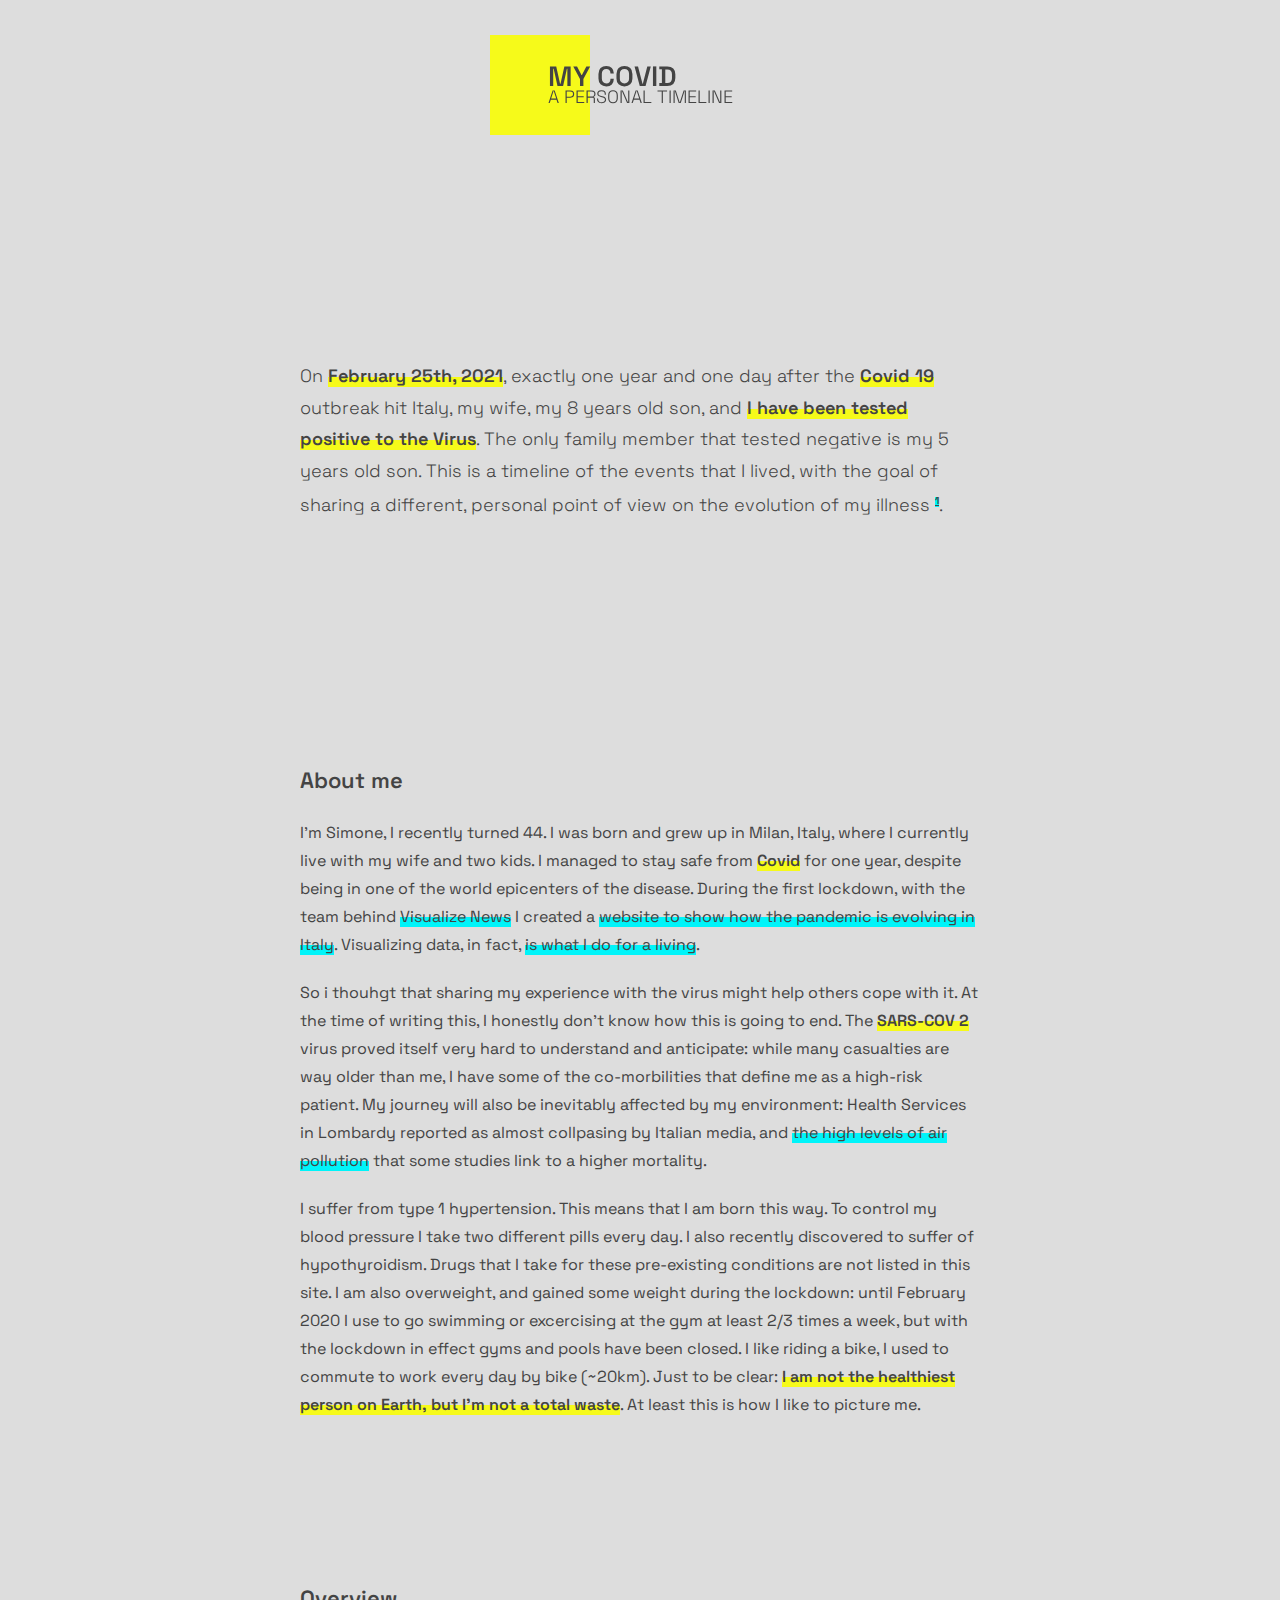
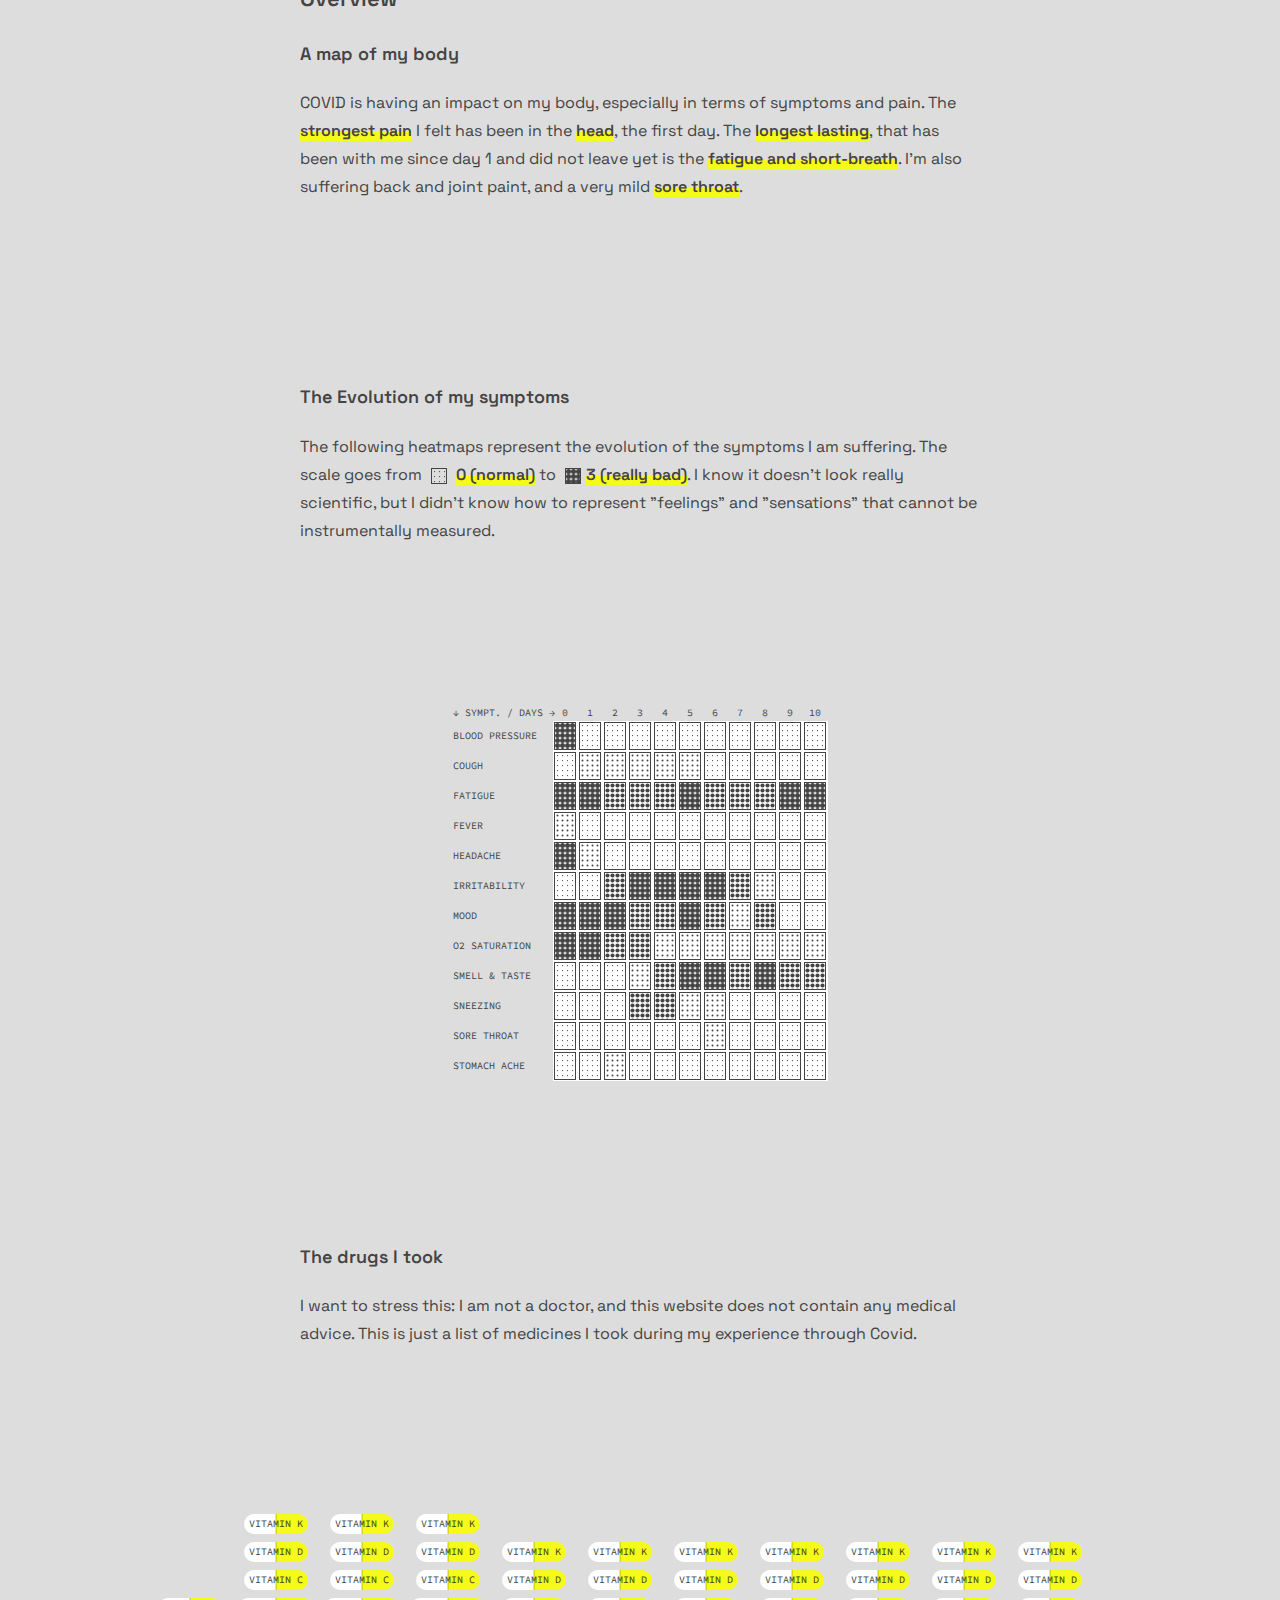
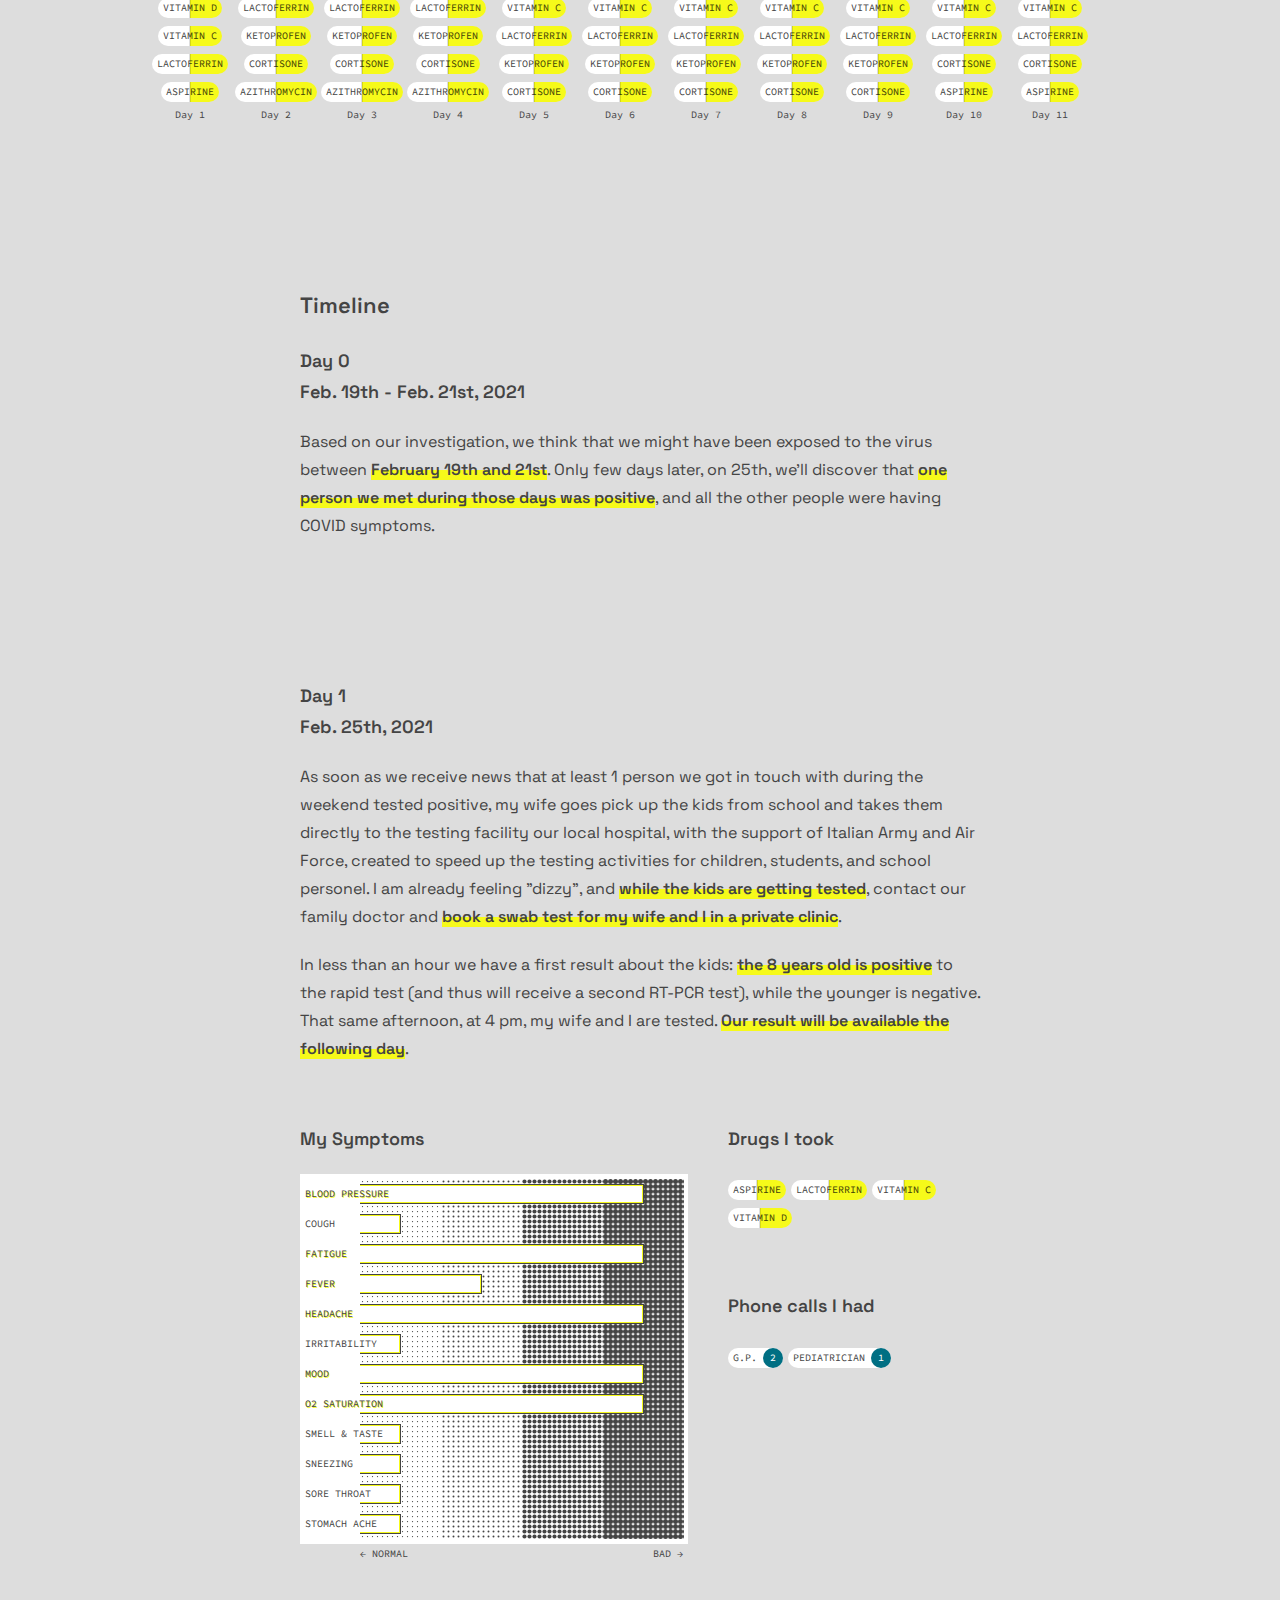
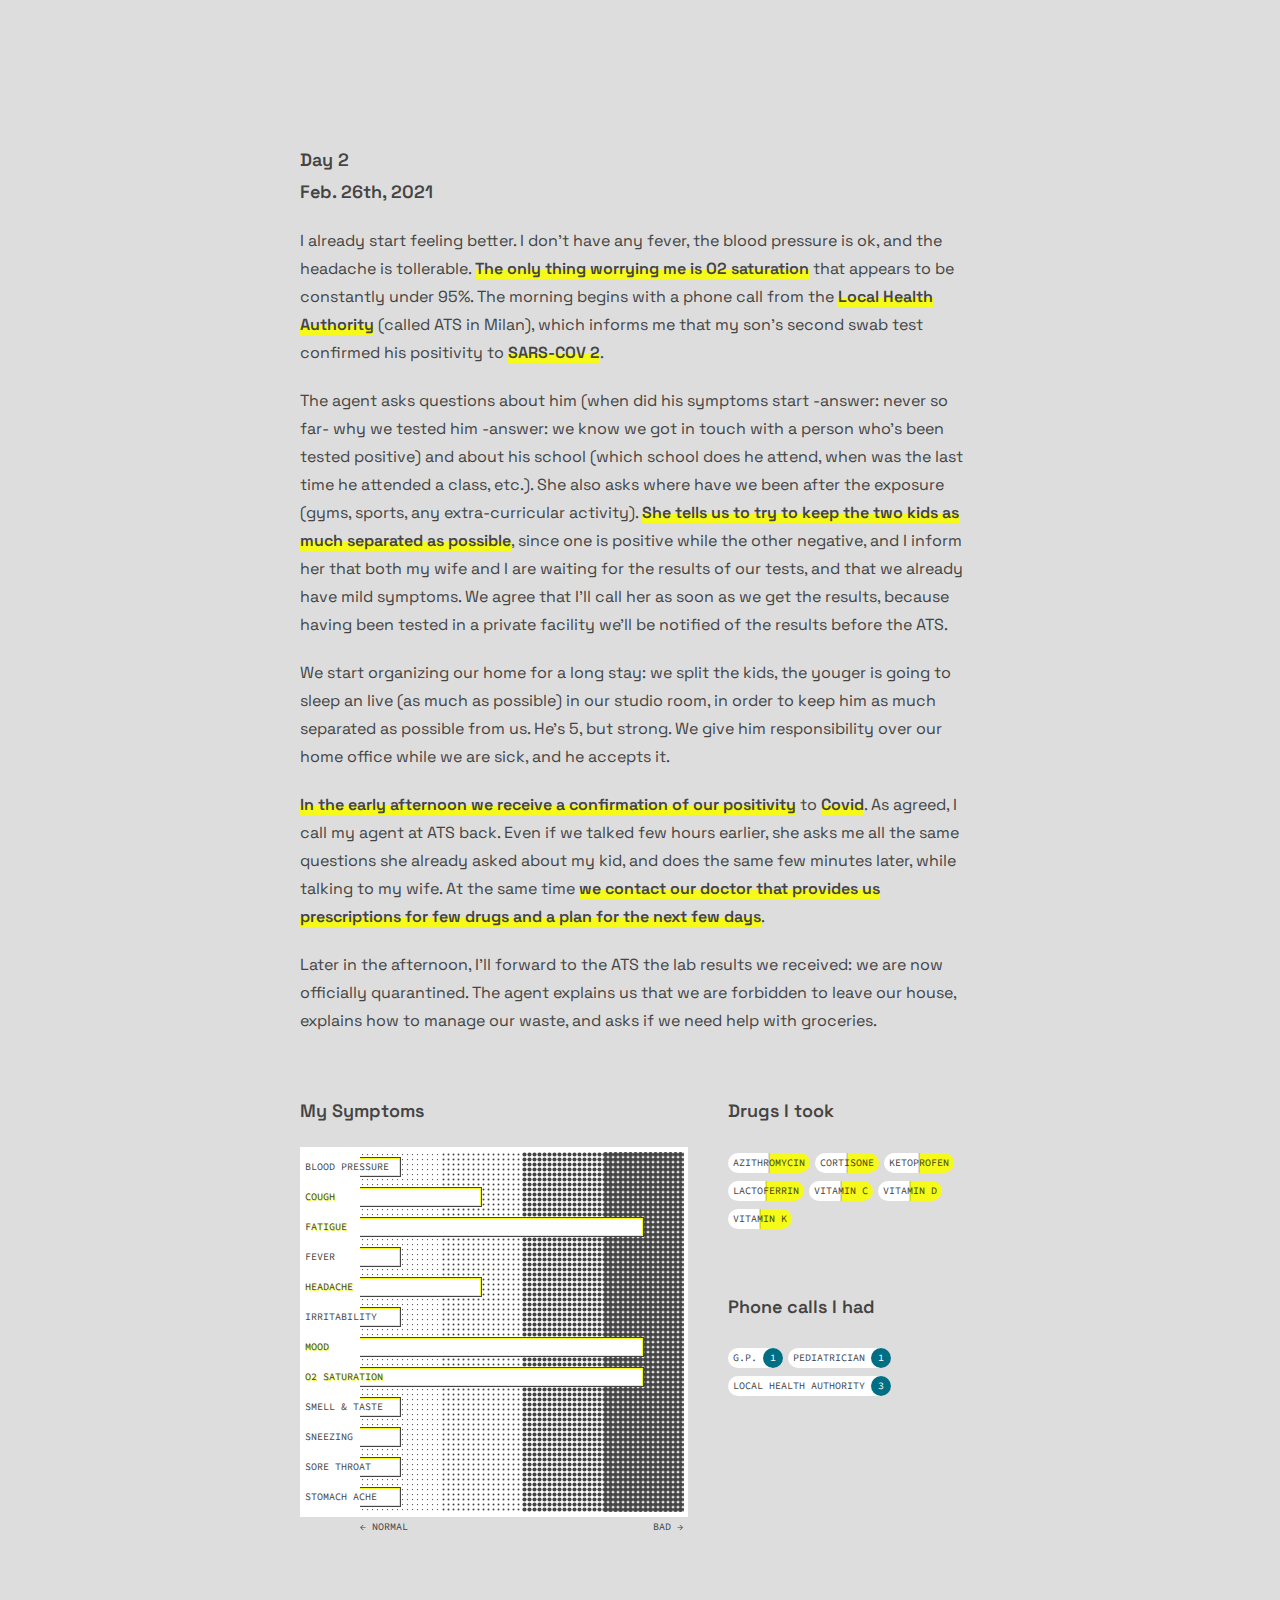
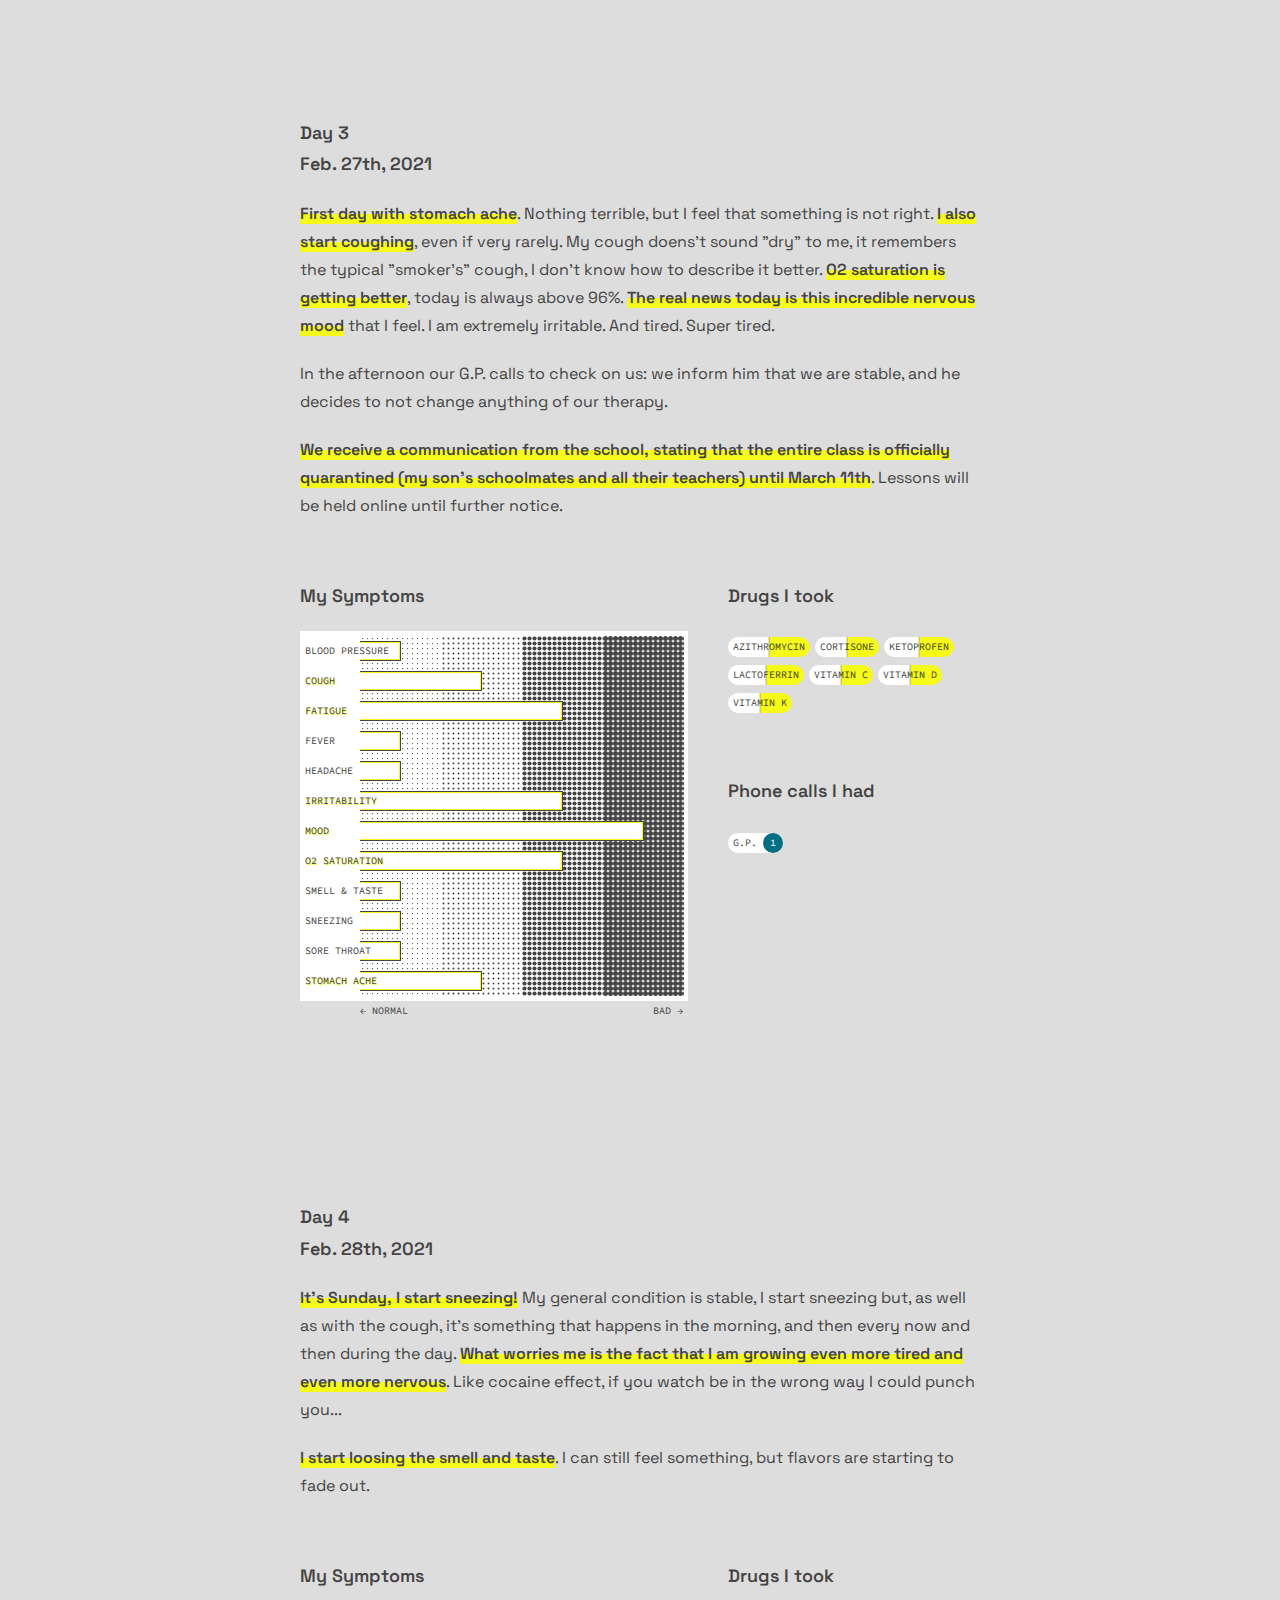
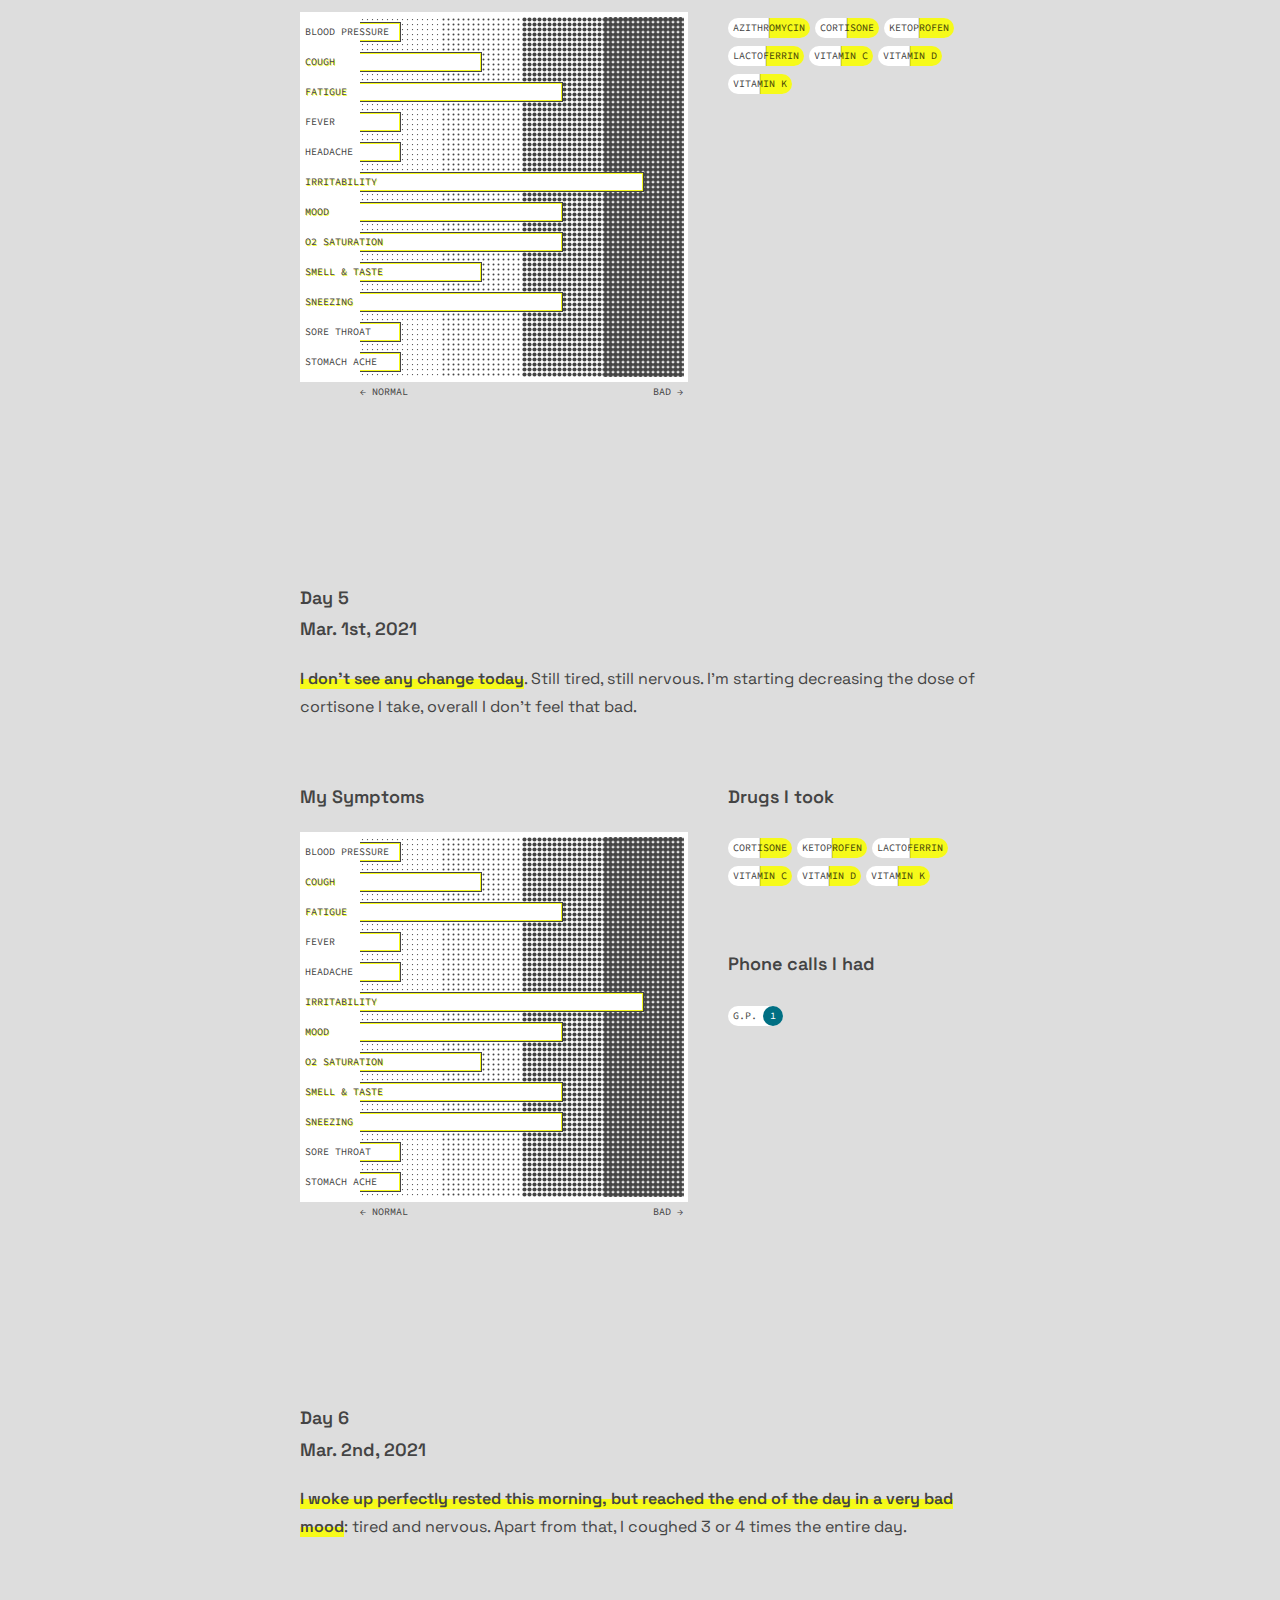
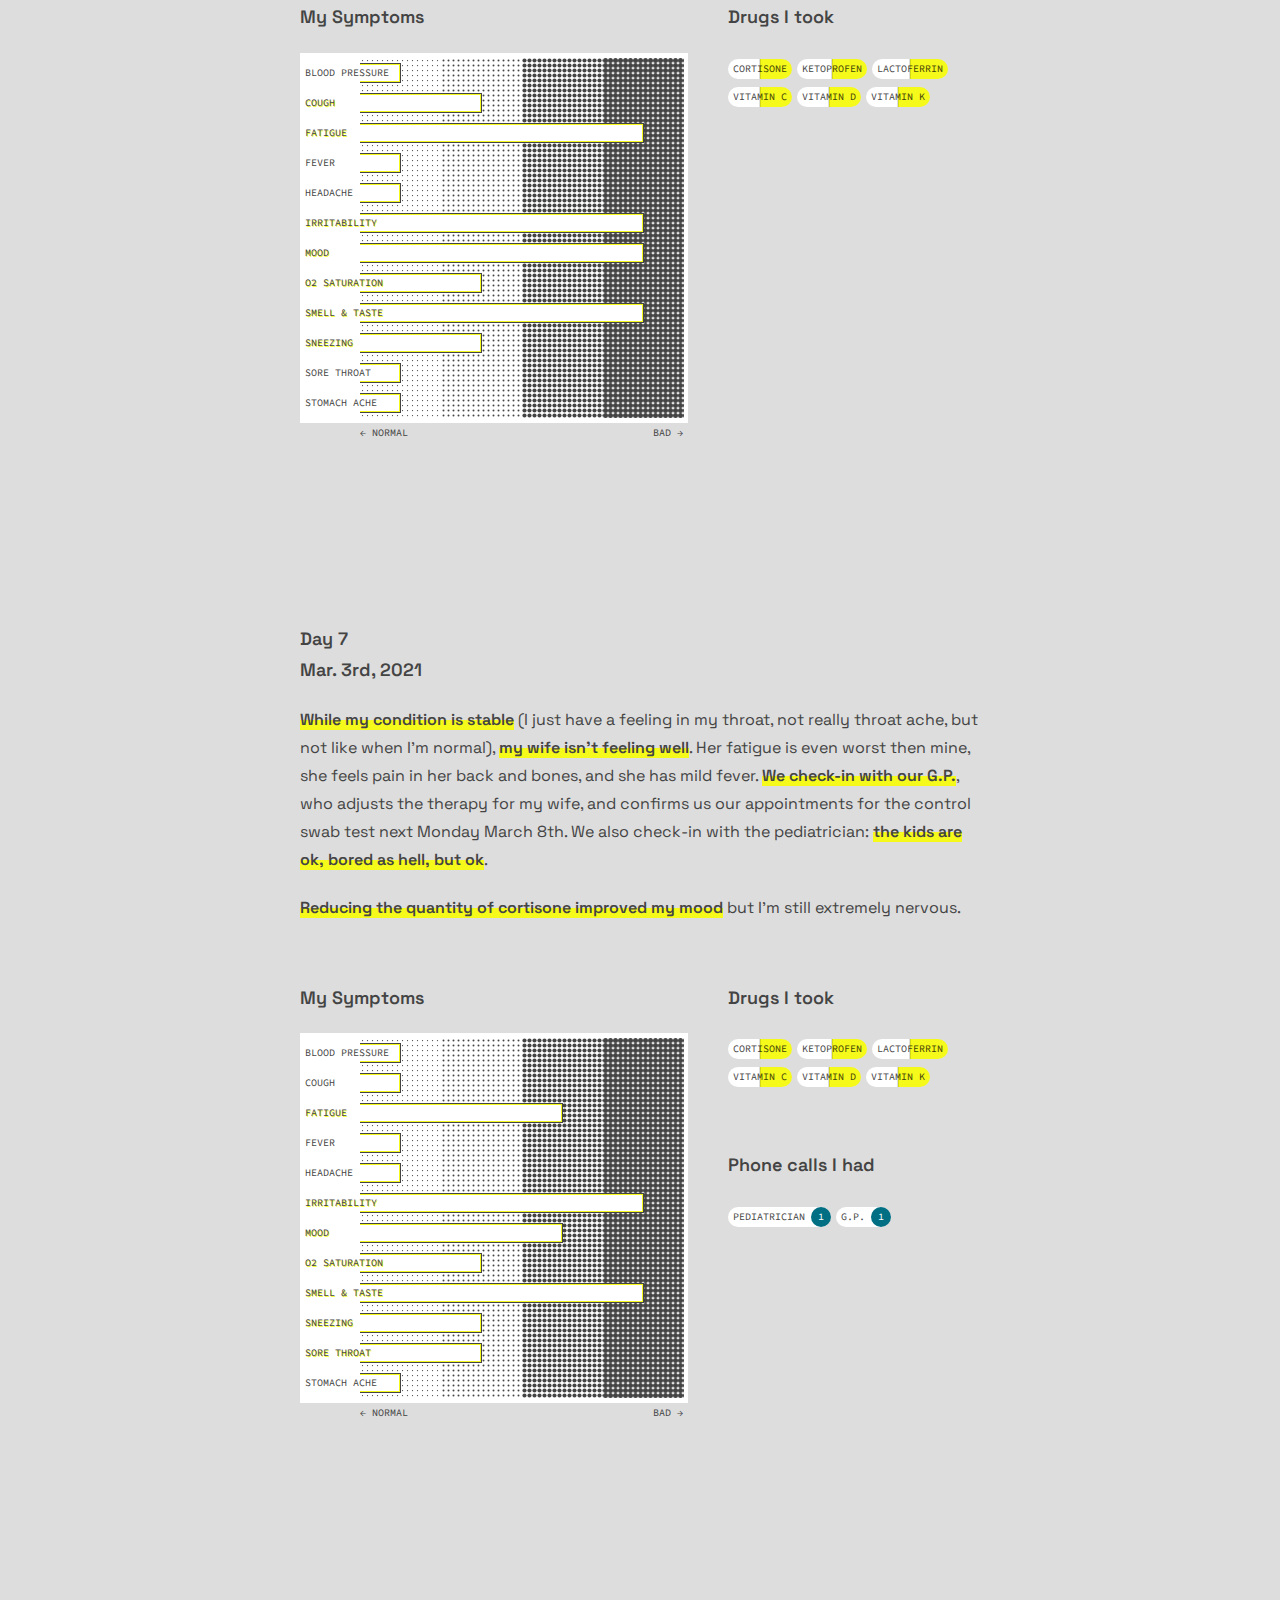
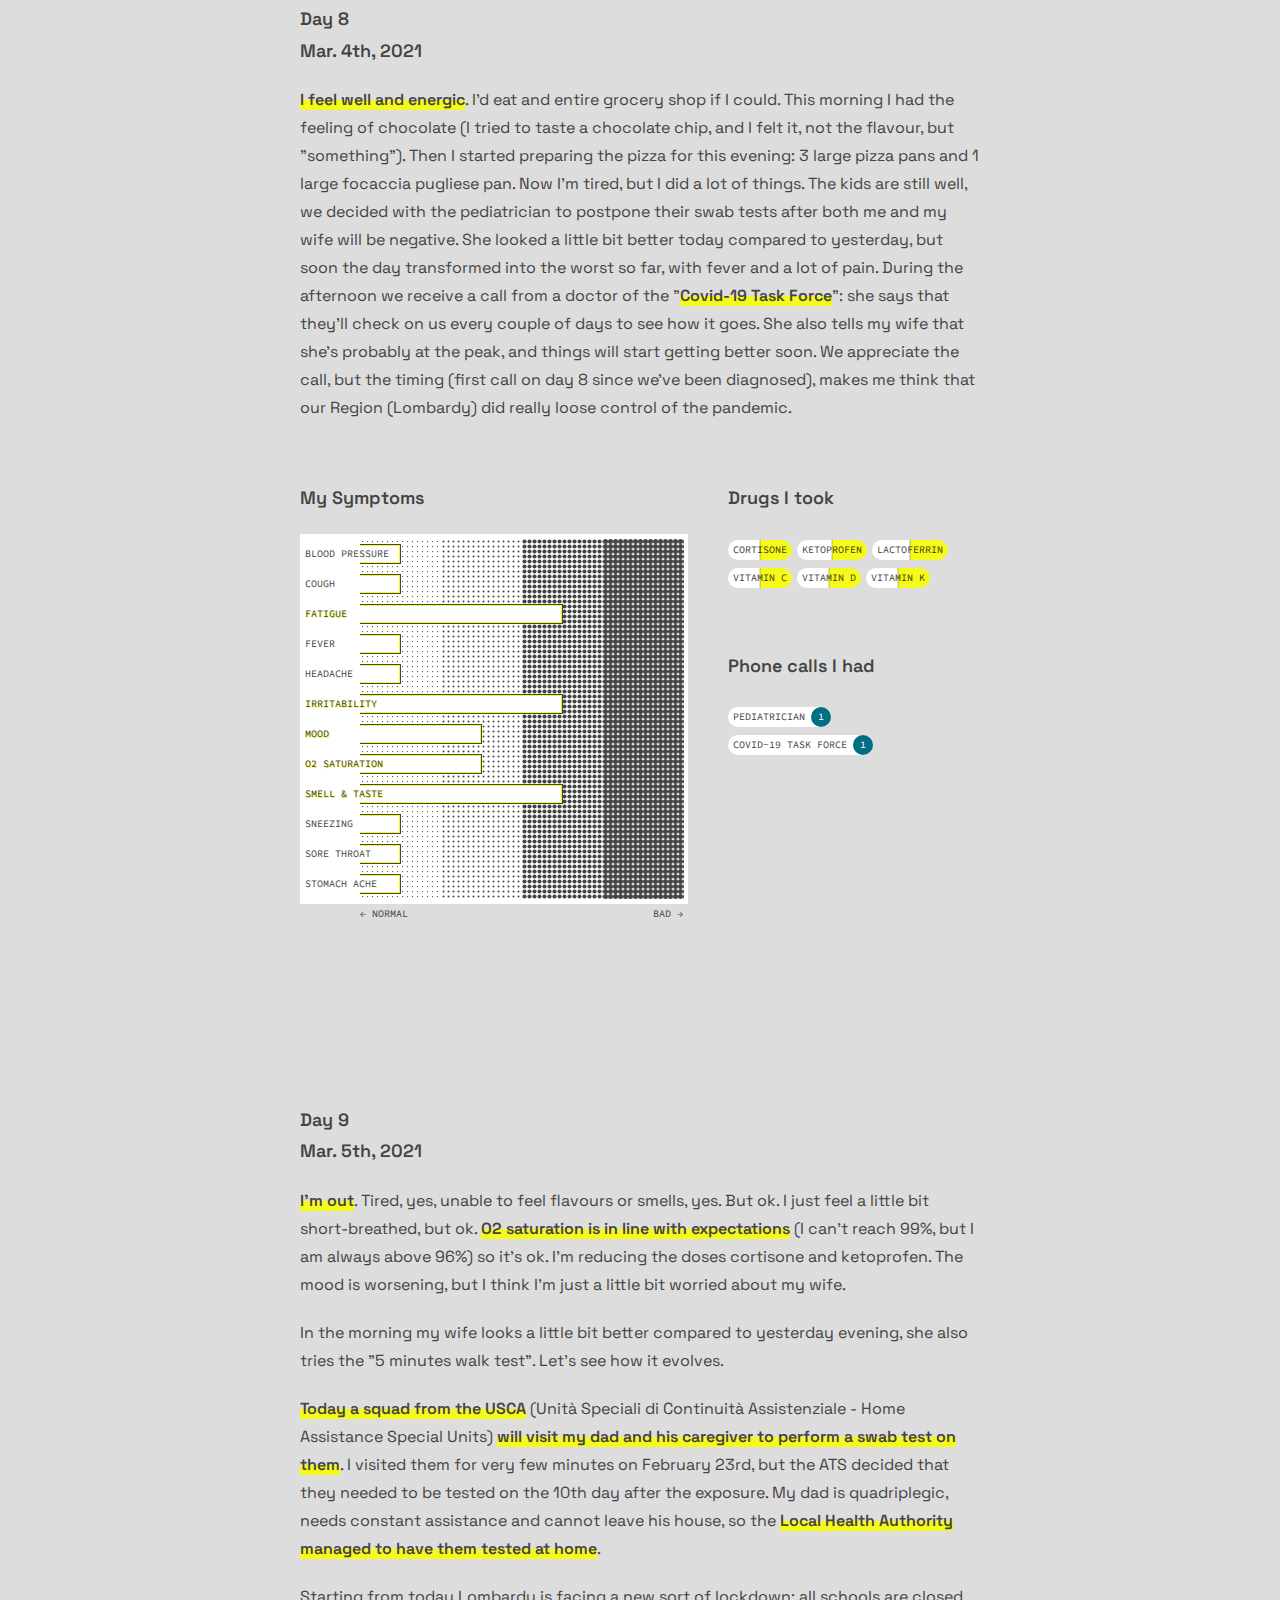
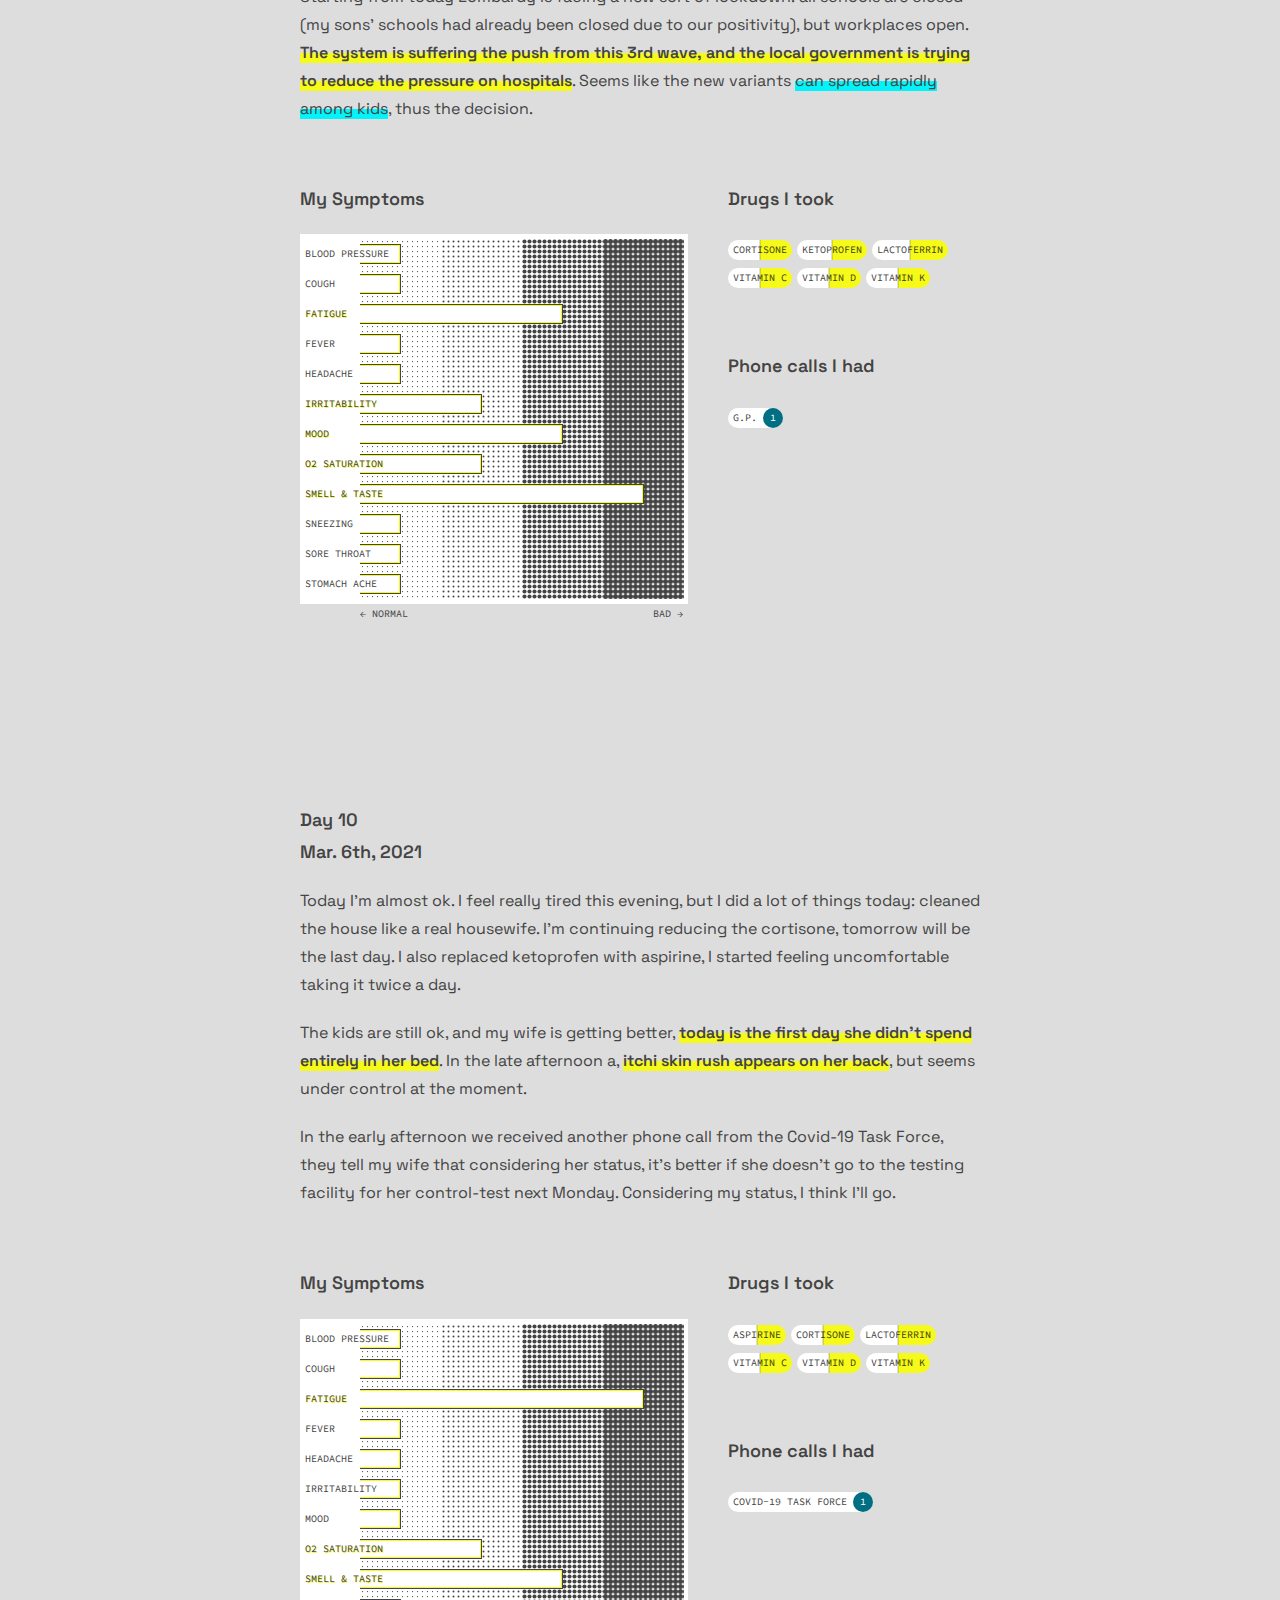
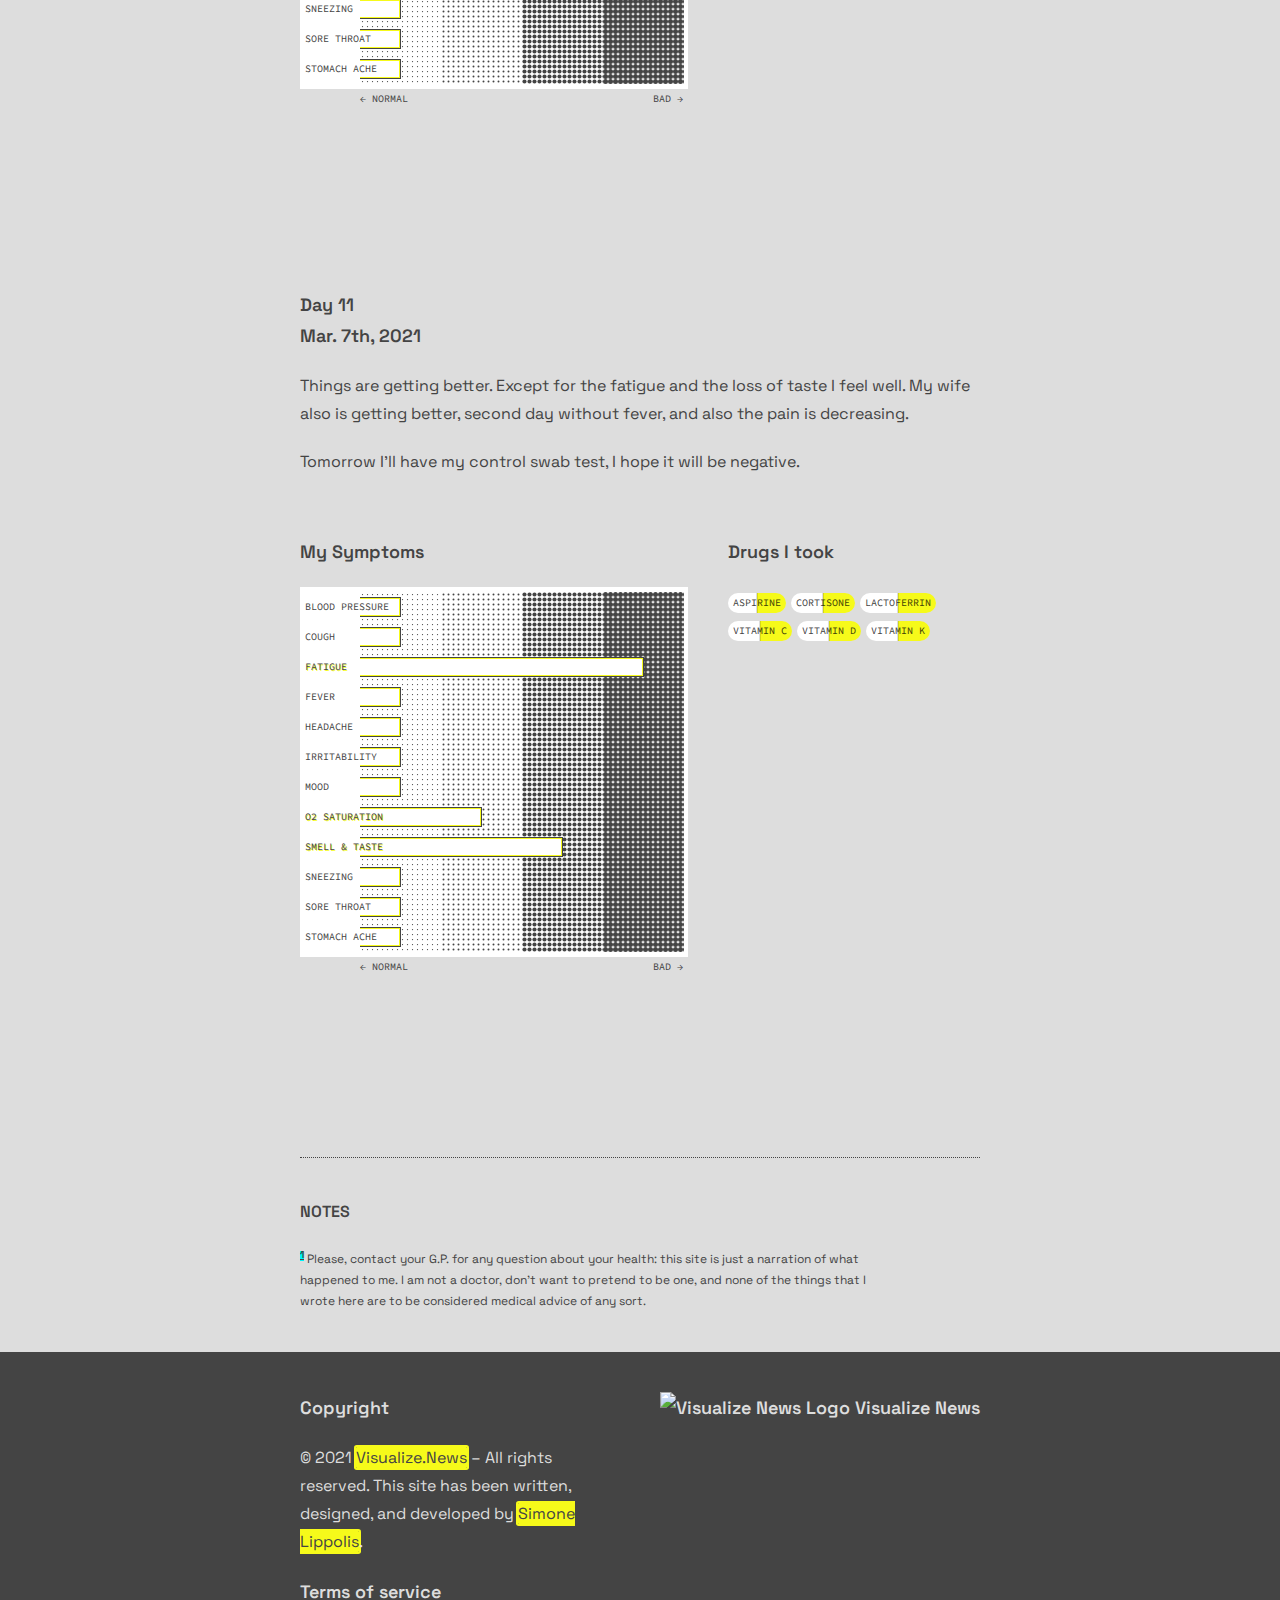
==== docs/index.html @ 9750aff9 "New Data" ====
<!doctype html>
<html>
  <head>
    <meta charset="utf-8">
    <meta name="viewport" content="width=device-width,initial-scale=1,minimum-scale=1,maximum-scale=5,user-scalable=1">
    <meta name="theme-color" content="#444">
    <meta http-equiv="X-UA-Compatible" content="IE=edge">
    <meta name="mobile-web-app-capable" content="yes">
    <meta name="apple-mobile-web-app-capable" content="yes">

    <link rel="apple-touch-icon" sizes="57x57" href="/icons/apple-icon-57x57.png">
    <link rel="apple-touch-icon" sizes="60x60" href="/icons//apple-icon-60x60.png">
    <link rel="apple-touch-icon" sizes="72x72" href="/icons//apple-icon-72x72.png">
    <link rel="apple-touch-icon" sizes="76x76" href="/icons//apple-icon-76x76.png">
    <link rel="apple-touch-icon" sizes="114x114" href="/icons//apple-icon-114x114.png">
    <link rel="apple-touch-icon" sizes="120x120" href="/icons//apple-icon-120x120.png">
    <link rel="apple-touch-icon" sizes="144x144" href="/icons//apple-icon-144x144.png">
    <link rel="apple-touch-icon" sizes="152x152" href="/icons//apple-icon-152x152.png">
    <link rel="apple-touch-icon" sizes="180x180" href="/icons//apple-icon-180x180.png">
    <link rel="icon" type="image/png" sizes="192x192"  href="/icons//android-icon-192x192.png">
    <link rel="icon" type="image/png" sizes="32x32" href="/icons//favicon-32x32.png">
    <link rel="icon" type="image/png" sizes="96x96" href="/icons//favicon-96x96.png">
    <link rel="icon" type="image/png" sizes="16x16" href="/icons//favicon-16x16.png">
    <link rel="manifest" href="/manifest.json">
    <meta name="msapplication-TileColor" content="#ffffff">
    <meta name="msapplication-TileImage" content="/icons//ms-icon-144x144.png">
    <meta name="theme-color" content="#ddd">

    <link rel="stylesheet" href="index.css" media="screen"/>
    <link rel="stylesheet" href="index-m.css" media="screen and (min-width: 768px)"/>
    <link rel="stylesheet" href="index-l.css" media="screen and (min-width: 1024px)"/>
    <link rel="stylesheet" href="index-xl.css" media="screen and (min-width: 1366px)"/>
    <link rel="stylesheet" href="https://visualize.news/remotes/footer/footer.css" />
    <link rel="preconnect" href="https://fonts.gstatic.com"> 
    <link rel="preconnect" href="https://fonts.gstatic.com"> 
    <link href="https://fonts.googleapis.com/css2?family=Source+Code+Pro:wght@400&family=Space+Grotesk:wght@300;400;600;700&display=swap" rel="stylesheet">
    <title>My Codiv - Visualize News</title>

    <meta property="og:type" content="website">
    <meta property="og:title" content="My Covid - A personal timeline">
    <meta property="og:description" content="On February 25th, 2021, exactly one year and one day after the Covid 19 outbreak hit Italy, my wife, my 8 years old son, and I have been tested positive to the Virus. This is our story.">
    <meta property="og:url" content="https://mycovid.simonelippolis.com/">
    <meta property="og:site_name" content="My Covid by Visualize News">
    <meta property="og:image" content="http://assets.visualize.news.koolmoe.at/mycovid/ogimage.png">

    <meta name="twitter:card" content="summary_large_image" />
    <meta name="twitter:site" content="@visualizenews" />
    <meta name="twitter:title" content="My Covid - A personal timeline" />
    <meta name="twitter:description" content="On February 25th, 2021, exactly one year and one day after the Covid 19 outbreak hit Italy, my wife, my 8 years old son, and I have been tested positive to the Virus. This is our story." />
    <meta name="twitter:image" content="http://assets.visualize.news.koolmoe.at/mycovid/ogimage.png" />

    <!-- Global site tag (gtag.js) - Google Analytics -->
    <script async src="https://www.googletagmanager.com/gtag/js?id=G-VP9BMCWZ0D"></script>
    <script>
      window.dataLayer = window.dataLayer || [];
      function gtag(){dataLayer.push(arguments);}
      gtag('js', new Date());

      gtag('config', 'G-VP9BMCWZ0D');
    </script>
  </head>
  <body>
    <header class="header">
      <div class="square"></div>
      <div class="text">
        <h1><span>My Covid</span></h1>
        <h2><span>A Personal Timeline</span></h2>
      </div>
    </header>

    <section class="intro">
      <h3>On <strong>February 25th, 2021</strong>, exactly one year and one day after the <strong>Covid 19</strong> outbreak hit Italy, my wife, my 8 years old son, and <strong>I have been tested positive to the Virus</strong>. The only family member that tested negative is my 5 years old son. This is a timeline of the events that I lived, with the goal of sharing a different, personal point of view on the evolution of my illness <sup><a href="#n1" id="#a1">1</a></sup>.</h3>
    </section>

    <section class="aboutme" id="aboutme">
      <h2>About me</h2>
      <p>I'm Simone, I recently turned 44. I was born and grew up in Milan, Italy, where I currently live with my wife and two kids. I managed to stay safe from <strong>Covid</strong> for one year, despite being in one of the world epicenters of the disease. During the first lockdown, with the team behind <a href="https://visualize.news" target="_vn">Visualize News</a> I created a <a href="https://coronavirus.visualize.news" target="_cv">website to show how the pandemic is evolving in Italy</a>. Visualizing data, in fact, <a href="https://simonelippolis.com" target="_SL">is what I do for a living</a>.</p>
      <p>So i thouhgt that sharing my experience with the virus might help others cope with it. At the time of writing this, I honestly don't know how this is going to end. The <strong>SARS-COV 2</strong> virus proved itself very hard to understand and anticipate: while many casualties are way older than me, I have some of the co-morbilities that define me as a high-risk patient. My journey will also be inevitably affected by my environment: Health Services in Lombardy reported as almost collpasing by Italian media, and <a href="https://aria.mia.mi.it" target="_aa">the high levels of air pollution</a> that some studies link to a higher mortality.</p>
      <p>I suffer from type 1 hypertension. This means that I am born this way. To control my blood pressure I take two different pills every day. I also recently discovered to suffer of hypothyroidism. Drugs that I take for these pre-existing conditions are not listed in this site. I am also overweight, and gained some weight during the lockdown: until February 2020 I use to go swimming or excercising at the gym at least 2/3 times a week, but with the lockdown in effect gyms and pools have been closed. I like riding a bike, I used to commute to work every day by bike (~20km). Just to be clear: <strong>I am not the healthiest person on Earth, but I'm not a total waste</strong>. At least this is how I like to picture me.</p>
    </section>

    <section class="overview" id="overview">
      <h2>Overview</h2>
      <div class="map">
        <div class="title">
          <h3>A map of my body</h3>
        </div>
        <div class="text">
          <p>COVID is having an impact on my body, especially in terms of symptoms and pain. The <strong>strongest pain</strong> I felt has been in the <strong>head</strong>, the first day. The <strong>longest lasting</strong>, that has been with me since day 1 and did not leave yet is the <strong>fatigue and short-breath</strong>. I'm also suffering back and joint paint, and a very mild <strong>sore throat</strong>.</p>
        </div>
      </div>
      <div class="progress">
        <div class="title">
        <h3>The Evolution of my symptoms</h3>
        </div>
        <div class="text">
          <p>The following heatmaps represent the evolution of the symptoms I am suffering. The scale goes from <svg width="16" height="16"><rect x="0" y="0" width="100%" height="100%" stroke="none" fill="url(#dots)" /></svg> <strong>0 (normal)</strong> to <svg width="16" height="16"><rect x="0" y="0" width="100%" height="100%" stroke="none" fill="url(#dots4)" /></svg><strong>3 (really bad)</strong>. I know it doesn't look really scientific, but I didn't know how to represent "feelings" and "sensations" that cannot be instrumentally measured.</p>
        </div>
      </div>
    </section>

    <section class="heatmaps" id="heatmaps">
      <div class="heatmap-position">
        <div class="kpis"></div>
        <div class="heatmaps-wrapper"></div>
        <div class="heatmaps-days">↓ Sympt. / Days →</div>
      </div>
    </section>

    <section class="overview" id="overview2">
      <div class="progress">
        <div class="title">
        <h3>The drugs I took</h3>
        </div>
        <div class="text">
          <p>I want to stress this: I am not a doctor, and this website does not contain any medical advice. This is just a list of medicines I took during my experience through Covid.</p>
        </div>
      </div>
    </section>

    <section class="drugs" id="drugs">
      <div class="drugs-position">
        <div class="drugs-wrapper"></div>
      </div>
      
    </section>

    <section class="timeline" id="timeline">
      <h2>Timeline</h2>
      <div class="timeline-item">
        <div class="timeline-date">
          <h3>Day 0<br />Feb. 19th - Feb. 21st, 2021</h3>
        </div>
        <div class="timeline-event">
          <p>Based on our investigation, we think that we might have been exposed to the virus between <strong>February 19th and 21st</strong>. Only few days later, on 25th, we'll discover that <strong>one person we met during those days was positive</strong>, and all the other people were having COVID symptoms.</p>
        </div>
        <div class="timeline-detail" data-id="2021-02-19"></div>
      </div>
      <div class="timeline-item">
        <div class="timeline-date">
          <h3>Day 1<br />Feb. 25th, 2021</h3>
        </div>
        <div class="timeline-event">
          <p>As soon as we receive news that at least 1 person we got in touch with during the weekend tested positive, my wife goes pick up the kids from school and takes them directly to the testing facility our local hospital, with the support of Italian Army and Air Force, created to speed up the testing activities for children, students, and school personel. I am already feeling "dizzy", and <strong>while the kids are getting tested</strong>, contact our family doctor and <strong>book a swab test for my wife and I in a private clinic</strong>.</p>
          <p>In less than an hour we have a first result about the kids: <strong>the 8 years old is positive</strong> to the rapid test (and thus will receive a second RT-PCR test), while the younger is negative. That same afternoon, at 4 pm, my wife and I are tested. <strong>Our result will be available the following day</strong>.</p>
        </div>
        <div class="timeline-detail" data-id="2021-02-25"></div>
      </div>

      <div class="timeline-item">
        <div class="timeline-date">
          <h3>Day 2<br />Feb. 26th, 2021</h3>
        </div>
        <div class="timeline-event">
          <p>I already start feeling better. I don't have any fever, the blood pressure is ok, and the headache is tollerable. <strong>The only thing worrying me is O2 saturation</strong> that appears to be constantly under 95%. The morning begins with a phone call from the <strong>Local Health Authority</strong> (called ATS in Milan), which informs me that my son's second swab test confirmed his positivity to <strong>SARS-COV 2</strong>.</p>
          <p>The agent asks questions about him (when did his symptoms start -answer: never so far- why we tested him -answer: we know we got in touch with a person who's been tested positive) and about his school (which school does he attend, when was the last time he attended a class, etc.). She also asks where have we been after the exposure (gyms, sports, any extra-curricular activity). <strong>She tells us to try to keep the two kids as much separated as possible</strong>, since one is positive while the other negative, and I inform her that both my wife and I are waiting for the results of our tests, and that we already have mild symptoms. We agree that I'll call her as soon as we get the results, because having been tested in a private facility we'll be notified of the results before the ATS.</p>
          <p>We start organizing our home for a long stay: we split the kids, the youger is going to sleep an live (as much as possible) in our studio room, in order to keep him as much separated as possible from us. He's 5, but strong. We give him responsibility over our home office while we are sick, and he accepts it.</p>
          <p><strong>In the early afternoon we receive a confirmation of our positivity</strong> to <strong>Covid</strong>. As agreed, I call my agent at ATS back. Even if we talked few hours earlier, she asks me all the same questions she already asked about my kid, and does the same few minutes later, while talking to my wife. At the same time <strong>we contact our doctor that provides us prescriptions for few drugs and a plan for the next few days</strong>.</p>
          <p>Later in the afternoon, I'll forward to the ATS the lab results we received: we are now officially quarantined. The agent explains us that we are forbidden to leave our house, explains how to manage our waste, and asks if we need help with groceries.</p>
        </div>
        <div class="timeline-detail" data-id="2021-02-26"></div>
      </div>


      <div class="timeline-item">
        <div class="timeline-date">
          <h3>Day 3<br />Feb. 27th, 2021</h3>
        </div>
        <div class="timeline-event">
          <p><strong>First day with stomach ache</strong>. Nothing terrible, but I feel that something is not right. <strong>I also start coughing</strong>, even if very rarely. My cough doens't sound "dry" to me, it remembers the typical "smoker's" cough, I don't know how to describe it better. <strong>O2 saturation is getting better</strong>, today is always above 96%. <strong>The real news today is this incredible nervous mood</strong> that I feel. I am extremely irritable. And tired. Super tired.</p>
          <p>In the afternoon our G.P. calls to check on us: we inform him that we are stable, and he decides to not change anything of our therapy.</p>
          <p><strong>We receive a communication from the school, stating that the entire class is officially quarantined (my son's schoolmates and all their teachers) until March 11th</strong>. Lessons will be held online until further notice.</p>
        </div>
        <div class="timeline-detail" data-id="2021-02-27"></div>
      </div>


      <div class="timeline-item">
        <div class="timeline-date">
          <h3>Day 4<br />Feb. 28th, 2021</h3>
        </div>
        <div class="timeline-event">
          <p><strong>It's Sunday, I start sneezing!</strong> My general condition is stable, I start sneezing but, as well as with the cough, it's something that happens in the morning, and then every now and then during the day. <strong>What worries me is the fact that I am growing even more tired and even more nervous</strong>. Like cocaine effect, if you watch be in the wrong way I could punch you...</p>
          <p><strong>I start loosing the smell and taste</strong>. I can still feel something, but flavors are starting to fade out.</p>
        </div>
        <div class="timeline-detail" data-id="2021-02-28"></div>
      </div>


      <div class="timeline-item">
        <div class="timeline-date">
          <h3>Day 5<br />Mar. 1st, 2021</h3>
        </div>
        <div class="timeline-event">
          <p><strong>I don't see any change today</strong>. Still tired, still nervous. I'm starting decreasing the dose of cortisone I take, overall I don't feel that bad.</p>
        </div>
        <div class="timeline-detail" data-id="2021-03-01"></div>
      </div>


      <div class="timeline-item">
        <div class="timeline-date">
          <h3>Day 6<br />Mar. 2nd, 2021</h3>
        </div>
        <div class="timeline-event">
          <p><strong>I woke up perfectly rested this morning, but reached the end of the day in a very bad mood</strong>: tired and nervous. Apart from that, I coughed 3 or 4 times the entire day.</p>
        </div>
        <div class="timeline-detail" data-id="2021-03-02"></div>
      </div>


      <div class="timeline-item">
        <div class="timeline-date">
          <h3>Day 7<br />Mar. 3rd, 2021</h3>
        </div>
        <div class="timeline-event">
          <p><strong>While my condition is stable</strong> (I just have a feeling in my throat, not really throat ache, but not like when I'm normal), <strong>my wife isn't feeling well</strong>. Her fatigue is even worst then mine, she feels pain in her back and bones, and she has mild fever. <strong>We check-in with our G.P.</strong>, who adjusts the therapy for my wife, and confirms us our appointments for the control swab test next Monday March 8th. We also check-in with the pediatrician: <strong>the kids are ok, bored as hell, but ok</strong>.</p>
          <p><strong>Reducing the quantity of cortisone improved my mood</strong> but I'm still extremely nervous.</p>
        </div>
        <div class="timeline-detail" data-id="2021-03-03"></div>
      </div>


      <div class="timeline-item">
        <div class="timeline-date">
          <h3>Day 8<br />Mar. 4th, 2021</h3>
        </div>
        <div class="timeline-event">
          <p><strong>I feel well and energic</strong>. I'd eat and entire grocery shop if I could. This morning I had the feeling of chocolate (I tried to taste a chocolate chip, and I felt it, not the flavour, but "something"). Then I started preparing the pizza for this evening: 3 large pizza pans and 1 large focaccia pugliese pan. Now I'm tired, but I did a lot of things. The kids are still well, we decided with the pediatrician to postpone their swab tests after both me and my wife will be negative. She looked a little bit better today compared to yesterday, but soon the day transformed into the worst so far, with fever and a lot of pain. During the afternoon we receive a call from a doctor of the "<strong>Covid-19 Task Force</strong>": she says that they'll check on us every couple of days to see how it goes. She also tells my wife that she's probably at the peak, and things will start getting better soon. We appreciate the call, but the timing (first call on day 8 since we've been diagnosed), makes me think that our Region (Lombardy) did really loose control of the pandemic.</p>
        </div>
        <div class="timeline-detail" data-id="2021-03-04"></div>
      </div>


      <div class="timeline-item">
        <div class="timeline-date">
          <h3>Day 9<br />Mar. 5th, 2021</h3>
        </div>
        <div class="timeline-event">
          <p><strong>I'm out</strong>. Tired, yes, unable to feel flavours or smells, yes. But ok. I just feel a little bit short-breathed, but ok. <strong>O2 saturation is in line with expectations</strong> (I can't reach 99%, but I am always above 96%) so it's ok. I'm reducing the doses cortisone and ketoprofen. The mood is worsening, but I think I'm just a little bit worried about my wife.</p>
          <p>In the morning my wife looks a little bit better compared to yesterday evening, she also tries the "5 minutes walk test". Let's see how it evolves.</p>
          <p><strong>Today a squad from the USCA</strong> (Unità Speciali di Continuità Assistenziale - Home Assistance Special Units) <strong>will visit my dad and his caregiver to perform a swab test on them</strong>. I visited them for very few minutes on February 23rd, but the ATS decided that they needed to be tested on the 10th day after the exposure. My dad is quadriplegic, needs constant assistance and cannot leave his house, so the <strong>Local Health Authority managed to have them tested at home</strong>.</p>
          <p>Starting from today Lombardy is facing a new sort of lockdown: all schools are closed (my sons' schools had already been closed due to our positivity), but workplaces open. <strong>The system is suffering the push from this 3rd wave, and the local government is trying to reduce the pressure on hospitals</strong>. Seems like the new variants <a href="https://www.washingtonpost.com/business/virus-variant-races-through-italy-especially-among-children/2021/03/02/b5e807ac-7b9a-11eb-8c5e-32e47b42b51b_story.html" target="_wp">can spread rapidly among kids</a>, thus the decision.</p>
        </div>
        <div class="timeline-detail" data-id="2021-03-05"></div>
      </div>


      <div class="timeline-item">
        <div class="timeline-date">
          <h3>Day 10<br />Mar. 6th, 2021</h3>
        </div>
        <div class="timeline-event">
          <p>Today I'm almost ok. I feel really tired this evening, but I did a lot of things today: cleaned the house like a real housewife. I'm continuing reducing the cortisone, tomorrow will be the last day. I also replaced ketoprofen with aspirine, I started feeling uncomfortable taking it twice a day.</p>
          <p>The kids are still ok, and my wife is getting better, <strong>today is the first day she didn't spend entirely in her bed</strong>. In the late afternoon a, <strong>itchi skin rush appears on her back</strong>, but seems under control at the moment.</p>
          <p>In the early afternoon we received another phone call from the Covid-19 Task Force, they tell my wife that considering her status, it's better if she doesn't go to the testing facility for her control-test next Monday. Considering my status, I think I'll go.</p>
        </div>
        <div class="timeline-detail" data-id="2021-03-06"></div>
      </div>


      <div class="timeline-item">
        <div class="timeline-date">
          <h3>Day 11<br />Mar. 7th, 2021</h3>
        </div>
        <div class="timeline-event">
          <p>Things are getting better. Except for the fatigue and the loss of taste I feel well. My wife also is getting better, second day without fever, and also the pain is decreasing.</p>
          <p>Tomorrow I'll have my control swab test, I hope it will be negative.</p>
        </div>
        <div class="timeline-detail" data-id="2021-03-07"></div>
      </div>

    </section>

    <section class="notes">
      <h4>Notes</h4>
      <p id="#n1"><sup><a href="#a1">1</a></sup> Please, contact your G.P. for any question about your health: this site is just a narration of what happened to me. I am not a doctor, don't want to pretend to be one, and none of the things that I wrote here are to be considered medical advice of any sort.</p>
    </section>

    <footer class="page-footer vn">
      <div class="footer--wrapper">
        <div class="col" id="footer-corporate">
          <h3><a href="https://visualize.news" target="_visualize"><img src="https://visualize.news/assets/logo/vn.png" alt="Visualize News Logo"> Visualize News</a></h3>
        </div>
        <div class="col">
          <h3>Copyright</h3>
          <p>© 2021 <a href="https://visualize.news" target="_visualize">Visualize.News</a> – All rights reserved. This site has been written, designed, and developed by <a href="https://simonelippolis.com" target="_simone">Simone Lippolis</a>.</p>
          <div  id="footer-legal">
            <h3>Terms of service</h3>
            <p>All data and analysis are provided "as-is", without any warranty, implicit or explicit, of their correctness.</p>
            <h3>Privacy policy</h3>
            <p>This website does not save any information about you. We do not directly use cookies or other tracking technologies. We do, however, use <a href="https://www.google.com/analytics">Google Analytics</a> for mere statistical reasons. It is possible that <a href="https://www.google.com/analytics">Google Analytics</a> sets cookies or uses other tracking technologies, but this data is not directly accessible by us.</p>
            <p><strong>No data</strong> (including IP address, Host name, Broswer signature) <strong>is saved for any reason on our servers</strong>.</p>
          </div>
        </div>
      </div>
    </footer>
    <div class="assets">
      <svg>
        <defs>
          <pattern
            id="stripes"
            width="5px"
            height="5px"
            patternUnits="userSpaceOnUse"
            patternContentUnits="userSpaceOnUse"
            viewBox="0 0 140 140"
            preserveAspectRatio="none"
            patternTransform="rotate(-45)"
          >
            <line
              x1="0"
              x2="140"
              y1="70"
              y2="70"
              stroke-width="20"
              stroke="#444"
            />
          </pattern>
          <pattern
            id="stripes2"
            width="5px"
            height="5px"
            patternUnits="userSpaceOnUse"
            patternContentUnits="userSpaceOnUse"
            viewBox="0 0 100 100"
            preserveAspectRatio="none"
            patternTransform="rotate(-45)"
          >
            <line
              x1="0"
              x2="100"
              y1="50"
              y2="50"
              stroke-width="20"
              stroke="#444"
            />
          </pattern>
          <pattern
            id="stripes3"
            width="5px"
            height="5px"
            patternUnits="userSpaceOnUse"
            patternContentUnits="userSpaceOnUse"
            viewBox="0 0 60 60"
            preserveAspectRatio="none"
            patternTransform="rotate(-45)"
          >
            <line
              x1="0"
              x2="60"
              y1="30"
              y2="30"
              stroke-width="20"
              stroke="#444"
            />
          </pattern>
          <pattern
            id="stripes4"
            width="5px"
            height="5px"
            patternUnits="userSpaceOnUse"
            patternContentUnits="userSpaceOnUse"
            viewBox="0 0 40 40"
            preserveAspectRatio="none"
            patternTransform="rotate(-45)"
          >
            <line
              x1="0"
              x2="40"
              y1="20"
              y2="20"
              stroke-width="20"
              stroke="#444"
            />
          </pattern>
          <pattern
            id="stripes5"
            width="5px"
            height="5px"
            patternUnits="userSpaceOnUse"
            patternContentUnits="userSpaceOnUse"
            viewBox="0 0 50 50"
            preserveAspectRatio="none"
            patternTransform="rotate(-45)"
          >
            <rect
              x="0"
              y="0"
              width="100"
              height="100"
              fill="#444"
              stroke="none"
            />
            <line
              x1="0"
              x2="100"
              y1="50"
              y2="50"
              stroke-width="25"
              stroke="#fff"
            />
          </pattern>
          <pattern
            id="dots"
            width="5px"
            height="5px"
            patternUnits="userSpaceOnUse"
            patternContentUnits="userSpaceOnUse"
            viewBox="0 0 40 40"
            preserveAspectRatio="none"
            patternTransform="rotate(0)"
          >
            <circle
              cx="20"
              cy="20"
              r="5"
              fill="#444"
              stroke="none"
            />
          </pattern>
          <pattern
            id="dots2"
            width="5px"
            height="5px"
            patternUnits="userSpaceOnUse"
            patternContentUnits="userSpaceOnUse"
            viewBox="0 0 25 25"
            preserveAspectRatio="none"
            patternTransform="rotate(0)"
          >
            <circle
              cx="12.5"
              cy="12.5"
              r="5"
              fill="#444"
              stroke="none"
            />
          </pattern>
          <pattern
            id="dots3"
            width="5px"
            height="5px"
            patternUnits="userSpaceOnUse"
            patternContentUnits="userSpaceOnUse"
            viewBox="0 0 12 12"
            preserveAspectRatio="none"
            patternTransform="rotate(0)"
          >
            <circle
              cx="6"
              cy="6"
              r="5"
              fill="#444"
              stroke="none"
            />
          </pattern>
          <pattern
            id="dots4"
            width="5px"
            height="5px"
            patternUnits="userSpaceOnUse"
            patternContentUnits="userSpaceOnUse"
            viewBox="0 0 10 10"
            preserveAspectRatio="none"
            patternTransform="rotate(0)"
          >
            <circle
              cx="5"
              cy="5"
              r="5"
              fill="#444"
              stroke="none"
            />
          </pattern>
        </defs>
      </svg>
    </div>

    <script src="https://unpkg.com/chrt@0.0.27/dist/chrt.min.js"></script>
    <script src="./script.js"></script>
  </body>
</html>
---- docs/index.css ----
:root {
  --color-background: #ddd;
  --color-foreground: #444;
  --color-accent: #f6fa1a;
  --color-invert: #006F83;
  --color-highlight: #fff;
  --color-alternate: #00F4F9;
}

* {
  box-sizing: border-box;
}

a {
  box-shadow: inset 0 -10px 0 var(--color-alternate);
  color: var(--color-foreground);
  text-decoration: none;
}

a:hover,
a:active {
  background: var(--color-alternate);
}

body {
  background: var(--color-background);
  color: var(--color-foreground);
  font-family: 'Space Grotesk', sans-serif;
  font-size: 16px;
  line-height: 1.75;
  margin: 0;
  padding: 0;
}

.assets {
  height: 0;
  overflow: hidden;
  width: 0;
}

h2 {
  font-size: 22px;
  font-weight: 600;
  margin: 0 0 20px 0;
  text-transform: none;
}

h3 {
  font-size: 18px;
  font-weight: 600;
  margin: 0 0 20px 0;
}

h4 {
  font-size: 16px;
  font-weight: 600;
  margin: 0 0 20px 0;
  text-transform: uppercase;
}

p {
  margin: 0 0 20px 0;
}

sup a {
  color: var(--color-foreground);
  font-size: 10px;
  font-weight: 600;
  text-decoration: underline;
}

.header {
  display: block;
  height: 150px;
  margin: 10px 20px 40px 20px;
  position: relative;
  width: auto;
}

.header .square {
  background: var(--color-accent);
  display: block;
  height: 100px;
  left: 0;
  position: absolute;
  top: 50%;
  transform: translate3d(0, -50%, 0);
  width: 100px;
  z-index: 1;
}

.header .text {
  left: 50%;
  margin: 0;
  position: absolute;
  top: 50%;
  transform: translate3d(-50%, -50%, 0);
  z-index: 2;
}

.header h1 {
  font-size: 28px;
  font-weight: 600;
  line-height: .9;
  margin: 0;
  text-transform: uppercase;
}

.header h2 {
  font-size: 18px;
  font-weight: 300;
  line-height: .9;
  margin: 0;
  text-transform: uppercase;
  white-space: nowrap;
}

.intro {
  display: block;
  margin: 0 20px 120px 20px;
}

.intro h3 {
  font-size: 18px;
  font-weight: 300;
  text-transform: none;
}

.intro h3 strong {
  box-shadow: inset 0 -10px 0 0 var(--color-accent);
  font-weight: 600;
}

.overview,
.aboutme,
.timeline {
  display: block;
  margin: 0px 20px 40px 20px;
  position: relative;
}

.overview h2,
.aboutme h2,
.timeline h2 {
  background: var(--color-background);
  position: sticky;
  top: 0;
  z-index: 2;
}

.overview .map {
  margin-bottom: 40px;
}

.overview .progress svg {
  border: 1px solid var(--color-foreground);
  display: inline-block;
  margin: 0 5px;
  vertical-align: middle;
}

.timeline-item {
  margin-bottom: 80px;
  position: relative;
}

.timeline-date {
  background: var(--color-background);
  position: sticky;
  top: 38px;
  z-index: 1;
}

.timeline-event,
.timeline-chart,
.timeline-drugs,
.timeline-contacts {
  margin-bottom: 60px;
}

.overview p strong,
.aboutme p strong,
.timeline-event strong {
  box-shadow: inset 0 -10px 0 0 var(--color-accent);
  font-weight: 600;
}

/* Charts */

.timeline-chart {
  display: block;
}

.timeline-chart .chart {
  background: var(--color-highlight); /*var(--color-accent);*/
  display: block;
  margin: 20px 0 60px 0;
  position: relative;
  width: 100%;
}

.timeline-chart .chart-block {
  height: auto;
  position: absolute;
}

.timeline-chart .chart-block .normal,
.timeline-chart .chart-block .good,
.timeline-chart .chart-block .bad,
.timeline-chart .chart-block .worst {
  display: block;
  height: 100%;
  width: 100%;
}

.timeline-chart .chart-block svg {
  height: 100%;
  width: 100%;
}

.timeline-chart .chart-label {
  font-family: 'Source Code Pro', monospace;
  font-size: 10px;
  font-weight: 400;
  position: absolute;
  text-align: left;
  text-shadow: 1px 1px 0 var(--color-accent);
  text-transform: uppercase;
  white-space: nowrap;
}

.timeline-chart .chart-label.label-0 {
  text-shadow: none;
}

.timeline-chart .chart-bar {
  background: var(--color-highlight); /*var(--color-accent);*/
  border-bottom: 1px solid var(--color-foreground);
  border-right: 1px solid var(--color-foreground);
  border-top: 1px solid var(--color-foreground);
  display: block;
  position: absolute;

  box-shadow: inset -1px 0 0 0 var(--color-accent),
    inset 0 -1px 0 0 var(--color-accent),
    inset 0 1px 0 0 var(--color-accent);
}

.timeline-chart .chart-legend {
  display: flex;
  height: 20px;
  line-height: 20px;
  position: absolute;
  right: 0;
  top: 100%;
  width: auto;
}

.timeline-chart .chart-legend span {
  flex: 0 0 50%;
  font-family: 'Source Code Pro', monospace;
  font-size: 10px;
  font-weight: 400;
  text-transform: uppercase;
}

.timeline-chart .chart-legend span:last-child {
  text-align: right;
}

/* Drugs */

.timeline-drugs ul,
.timeline-drugs li {
  list-style: none;
  margin: 0;
  padding: 0;
}

.timeline-drugs li {
  margin-right: 5px;
}

.drug {
  background: var(--color-highlight);
  border-radius: 10px;
  display: inline-block;
  height: 20px;
  line-height: 20px;
  margin-right: 5px;
}

.drug span {
  display: block;
  font-family: 'Source Code Pro', monospace;
  font-size: 10px;
  font-weight: 400;
  height: 20px;
  line-height: 20px;
  padding: 0 5px;
  position: relative;
  text-transform: uppercase;
}

.drug span::after {
  background: var(--color-accent);
  border-radius: 0 10px 10px 0;
  content: '';
  height: 20px;
  left: 50%;
  mix-blend-mode: multiply;
  position: absolute;
  right: 0;
  top: 0;
  width: auto;
}

.drug span::before {
  background: var(--color-background);
  content: '';
  height: 20px;
  left: 50%;
  mix-blend-mode: multiply;
  position: absolute;
  top: 0;
  transform: translate3d(-50%, 0, 0);
  width: 2px;
}

/* Contacts */

.timeline-contacts ul,
.timeline-contacts li {
  list-style: none;
  margin: 0;
  padding: 0;
}

.timeline-contacts .contact {
  background: var(--color-highlight);
  border-radius: 10px;
  display: inline-block;
  height: 20px;
  line-height: 20px;
  margin-right: 5px;
}

.timeline-contacts .contact span {
  display: block;
  font-family: 'Source Code Pro', monospace;
  font-size: 10px;
  font-weight: 400;
  height: 20px;
  line-height: 20px;
  padding: 0 0 0 5px;
  position: relative;
  text-transform: uppercase;
}

.timeline-contacts .contact em {
  background: var(--color-invert);
  border-radius: 10px;
  color: var(--color-highlight);
  display: inline-block;
  font-style: normal;
  padding: 0 5px;
  text-align: center;
  width: 20px;
}


/* Notes */

.notes {
  border-top: 1px dotted var(--color-foreground);
  display: block;
  font-size: 12px;
  margin: 0px 20px 40px 20px;
  padding-top: 40px;
}

.notes p {
  max-width: 600px;
}

/* Footer */

.page-footer {
  background: var(--color-foreground);
  color: var(--color-background);
}

.page-footer .footer--wrapper {
  padding: 40px 20px;
}

.page-footer.vn ul {
  margin-bottom: 20px;
}

.page-footer.vn a,
.page-footer.vn a:link,
.page-footer.vn a:visited,
.page-footer.vn a:hover,
.page-footer.vn a:active {
  background: var(--color-accent);
  border-radius: 1px;
  box-shadow: 0 0 0 2px var(--color-accent);
  color: var(--color-foreground);
  text-decoration: none;
}

.page-footer.vn h3 a,
.page-footer.vn h3 a:link,
.page-footer.vn h3 a:visited,
.page-footer.vn h3 a:hover,
.page-footer.vn h3 a:active {
  background: transparent;
  box-shadow: none;
  color: var(--color-background);
}

.page-footer.vn strong {
  font-weight: 600;
}


/* Heatmaps */

.heatmaps {
  display: block;
  height: auto;
  margin-bottom: 40px;
  position: relative;
  width: 100%;
}

.kpi-days .kpi-heatmap-cell {
  background: var(--color-background);
  flex: 0 0 25px;
  font-family: 'Source Code Pro', monospace;
  font-size: 10px;
  font-weight: 400;
  height: 16px;
  line-height: 16px;
  text-align: center;
}

.heatmaps .kpis {
  display: block;
  left: 20px;
  position: absolute;
  top: 16px;
  width: 100px;
}

.heatmaps .kpi-label {
  font-family: 'Source Code Pro', monospace;
  font-size: 10px;
  font-weight: 400;
  height: 30px;
  line-height: 30px;
  text-transform: uppercase;
}

.kpi-heatmap {
  display: flex;
  flex-wrap: nowrap;
}

.kpi-heatmap-cell {
  background: var(--color-highlight);
  display: block;
  flex: 0 0 25px;
  height: 30px;
  max-width: 25px;
  position: relative;
}

.kpi-heatmap-cell-inner {
  border: 1px solid var(--color-foreground);
  display: block;
  height: 28px;
  left: 50%;
  position: absolute;
  top: 50%;
  transform: translate3d(-50%, -50%, 0);
  width: 22px;
}

.kpi-heatmap-cell-inner svg {
  display: block;
  height: 100%;
  margin: 0;
  padding: 0;
  width: 100%;
}

.heatmaps-wrapper {
  display: block;
  margin-right: 20px;
  overflow: auto;
  width: auto;
}

.heatmaps .heatmaps-days {
  background: var(--color-background);
  font-family: 'Source Code Pro', monospace;
  font-size: 10px;
  font-weight: 400;
  height: 16px;
  left: 20px;
  line-height: 16px;
  position: absolute;
  text-transform: uppercase;
  top: 0;
}

.heatmap-position {
  display: block;
  padding: 0 0 0 120px;
  position: relative;
}


/* Drugs */

.drugs {
  display: block;
  height: auto;
  margin-bottom: 40px;
  position: relative;
  width: 100%;
}

.drugs-position {
  display: block;
  margin: 0 20px;
  overflow: auto;
}

.drugs-wrapper {
  align-items: flex-end;
  display: flex;
  flex-wrap: nowrap;
}

.drugs-wrapper .drugs-day {
  flex: 0 0 86px;
}

.drugs-wrapper .drugs-day ul {
  margin: 0;
  padding: 0;
  text-align: center;
}

.drugs-wrapper .drugs-day li {
  display: inline-block;
  margin: 0 auto;
}

.drugs-wrapper .drugs-day > span {
  display: block;
  font-family: 'Source Code Pro', monospace;
  font-size: 10px;
  font-weight: 400;
  line-height: 22px;
  text-align: center;
}
---- docs/index-m.css ----
.header {
  margin-bottom: 80px;
  margin-left: auto;
  margin-right: auto;
  width: 300px;
}

.aboutme,
.intro {
  margin-bottom: 80px;
}

.overview,
.aboutme,
.timeline,
.intro {
  margin-left: auto;
  margin-right: auto;
  width: 500px;
}

.overview .map {
  display: flex;
  flex-wrap: wrap;
  margin-bottom: 80px;
}

.overview .title {
  flex: 0 0 100%;
}

.overview .text {
  flex: 0 1 auto;
}

.timeline-details {
  display: flex;
}

.timeline-details .timeline-drugs,
.timeline-details .timeline-contacts {
  flex: 0 0 50%;
}

.notes {
  margin-left: auto;
  margin-right: auto;
  width: 500px;
}

.page-footer .footer--wrapper {
  margin-left: auto;
  margin-right: auto;
  width: 540px;
}


/* Heatmaps */

.drugs,
.heatmaps {
  margin-bottom: 80px;
}
---- docs/index-l.css ----
.header {
  margin-bottom: 200px;
}

.intro {
  margin-bottom: 240px;
  width: 680px;
}

.progress,
.aboutme {
  margin-bottom: 160px;
}

.overview,
.aboutme,
.timeline {
  width: 680px;
}

.overview .map {
  margin-bottom: 160px;
}

.timeline-detail {
  display: flex;
}

.timeline-chart {
  flex: 0 0 60%;
  padding-right: 20px;
}

.timeline-details {
  display: block;
  flex: 0 0 40%;
  padding-left: 20px;
}

.notes {
  width: 680px;
}

.page-footer .footer--wrapper {
  display: flex;
  margin-left: auto;
  margin-right: auto;
  width: 720px;
}

.page-footer .col {
  flex: 0 0 50%;
}

.page-footer .col:first-child {
  order: 2;
  padding-left: 20px;
}

.page-footer .col:last-child {
  order: 1;
  padding-right: 20px;
}


/* Heatmaps */

.drugs,
.heatmaps {
  margin-bottom: 160px;
}
---- docs/index-xl.css ----
.header {
  margin-bottom: 240px;
  width: 1300px;
}

.header .square {
  left: 230px;
}

.header .text {
  left: 300px;
  transform: translate3d(0, -50%, 0);
}

.intro {
  margin-bottom: 280px;
  padding-left: 230px;
  width: 1300px;
}

.intro h3 {
  max-width: 800px;
}

h2 {
  display: inline-block;
  width: 200px;
}

.overview,
.aboutme,
.timeline {
  width: 1300px;
}

.overview .progress,
.overview .map {
  display: flex;
}

.progress .title,
.overview .title {
  flex: 0 0 200px;
  padding-right: 20px;
}

.progress .text,
.overview .text {
  flex: 0 0 40%;
  padding: 40px 30px 0 30px;
}

.aboutme p {
  max-width: 690px;
  padding-left: 230px;
}

.timeline-item {
  display: flex;
  margin-bottom: 120px;
}

.timeline-date {
  display: block;
  flex: 0 0 200px;
  padding-right: 30px;
  position: relative;
}

.timeline-date h3 {
  position: sticky;
  top: 30px;
}

.timeline-event {
  flex: 0 0 40%;
  padding: 40px 30px 0 30px;
  margin-bottom: 0;
  max-width: 600px;
}

.timeline-detail {
  display: block;
  flex: 1 1 auto;
  padding: 40px 30px 0 30px;
  max-width: 600px;
}

.timeline-details,
.timeline-chart {
  padding: 0;
}

.notes {
  width: 1300px;
}

.page-footer .footer--wrapper {
  width: 1340px;
}

.page-footer .col:first-child {
  flex: 0 0 33.33%;
}

.page-footer .col:last-child {
  flex: 0 0 66.66%;
}


/* Heatmaps */

.drugs,
.heatmaps {
  margin-left: auto;
  margin-right: auto;
  padding-left: 210px;
  width: 1300px;
}

.drugs .drugs-position,
.heatmaps .heatmap-position {
  margin-left: 0 !important;
}
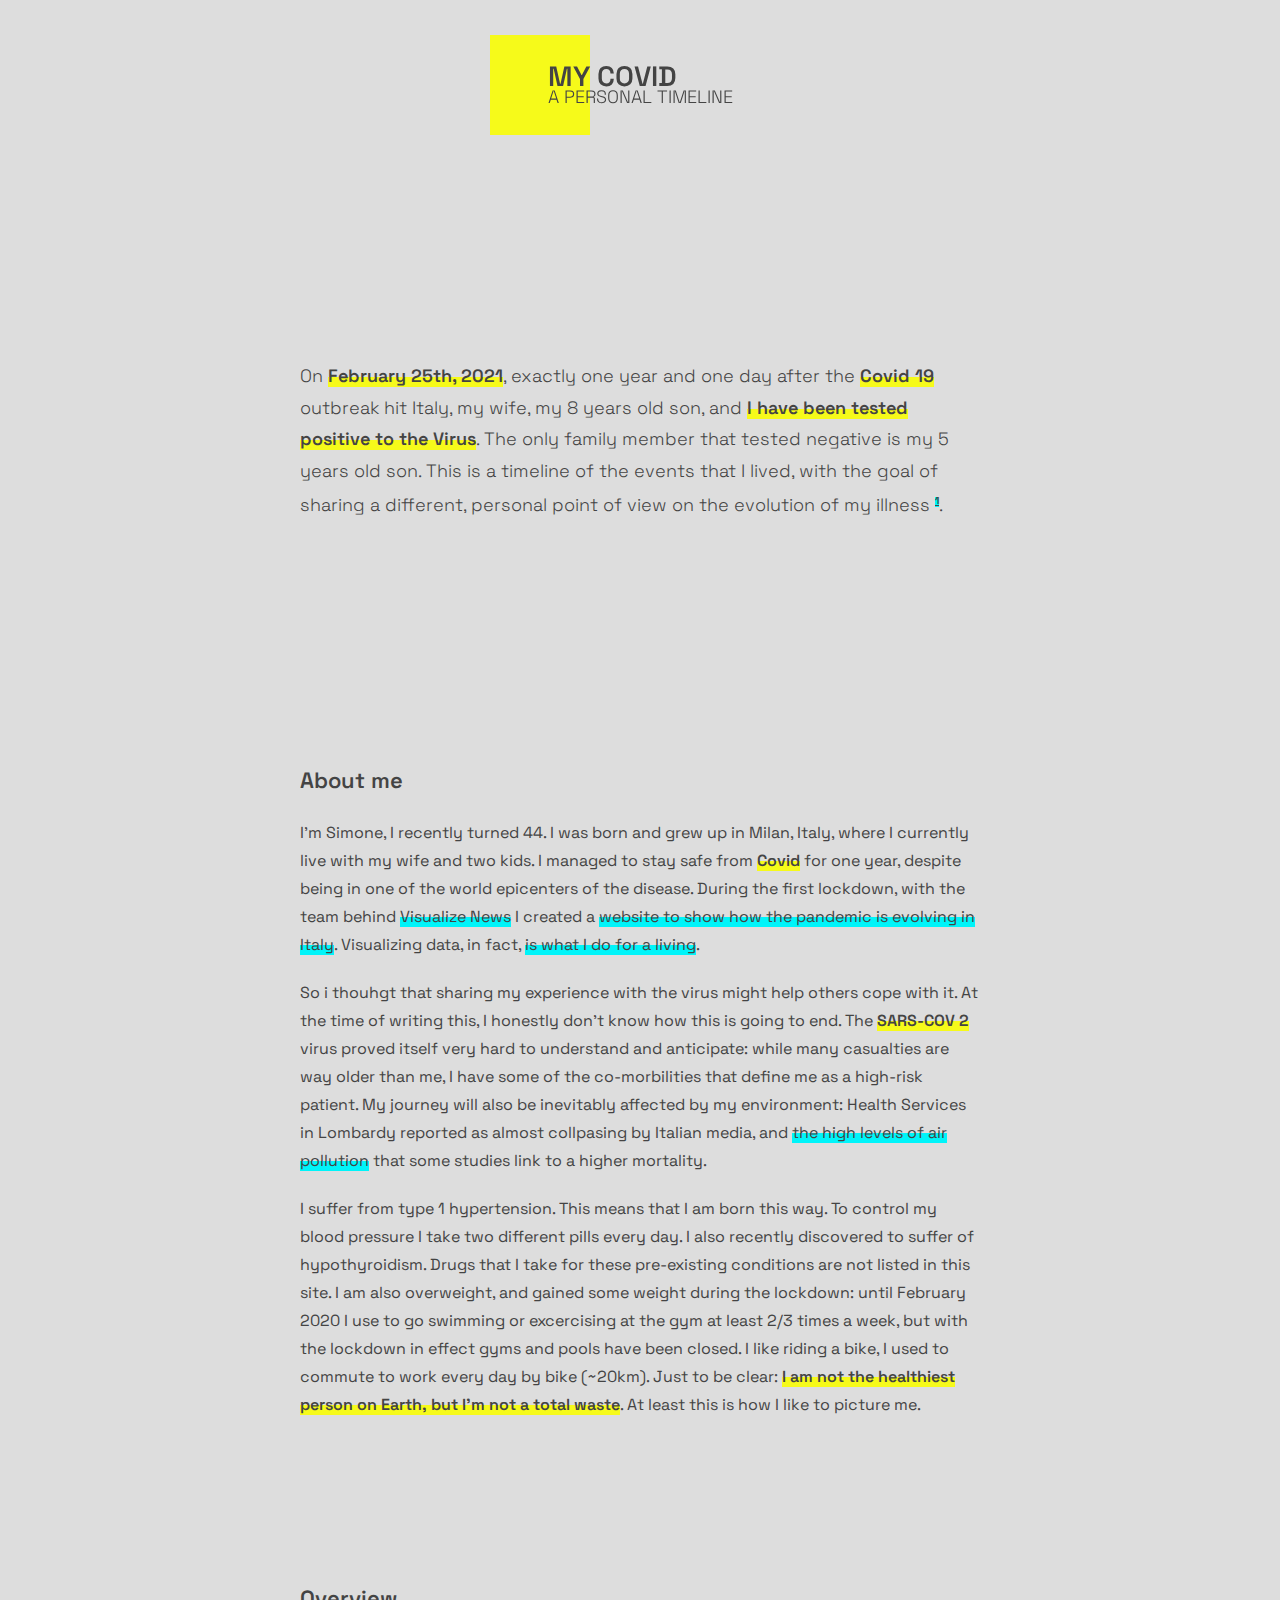
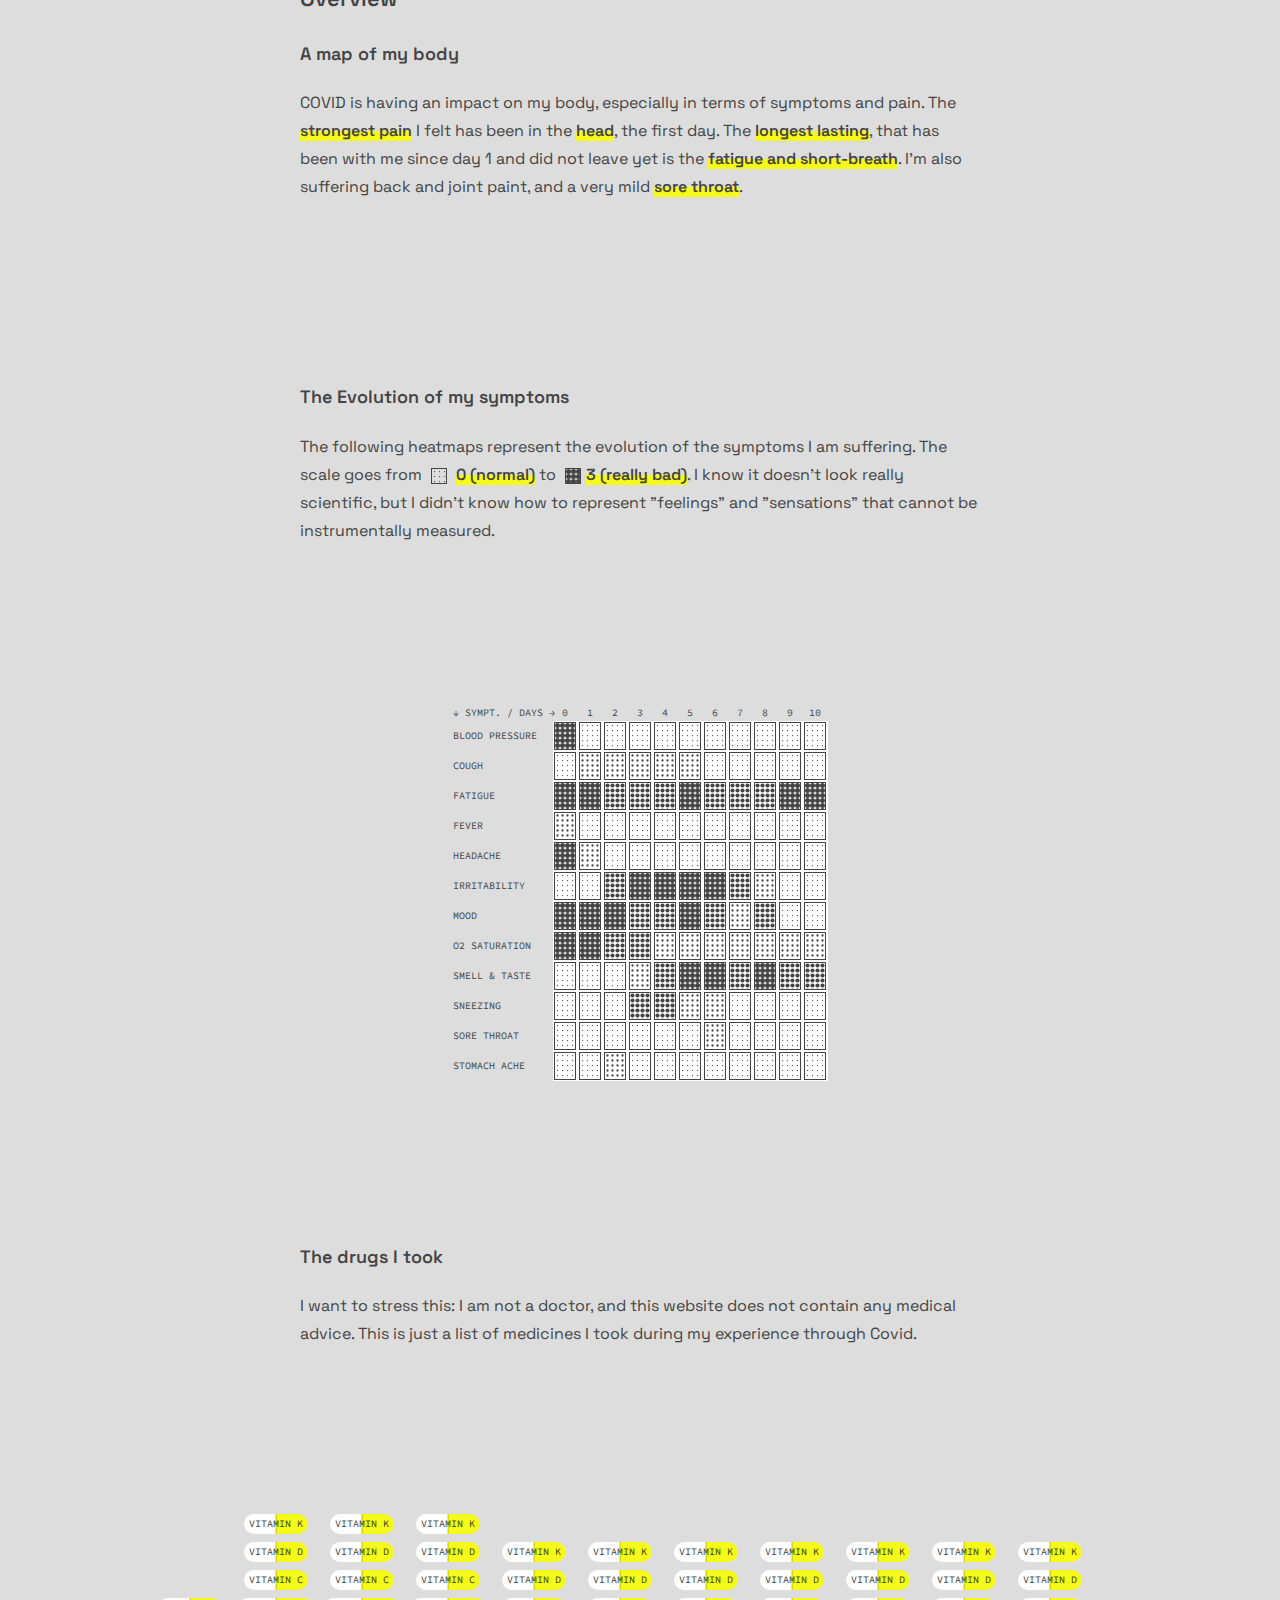
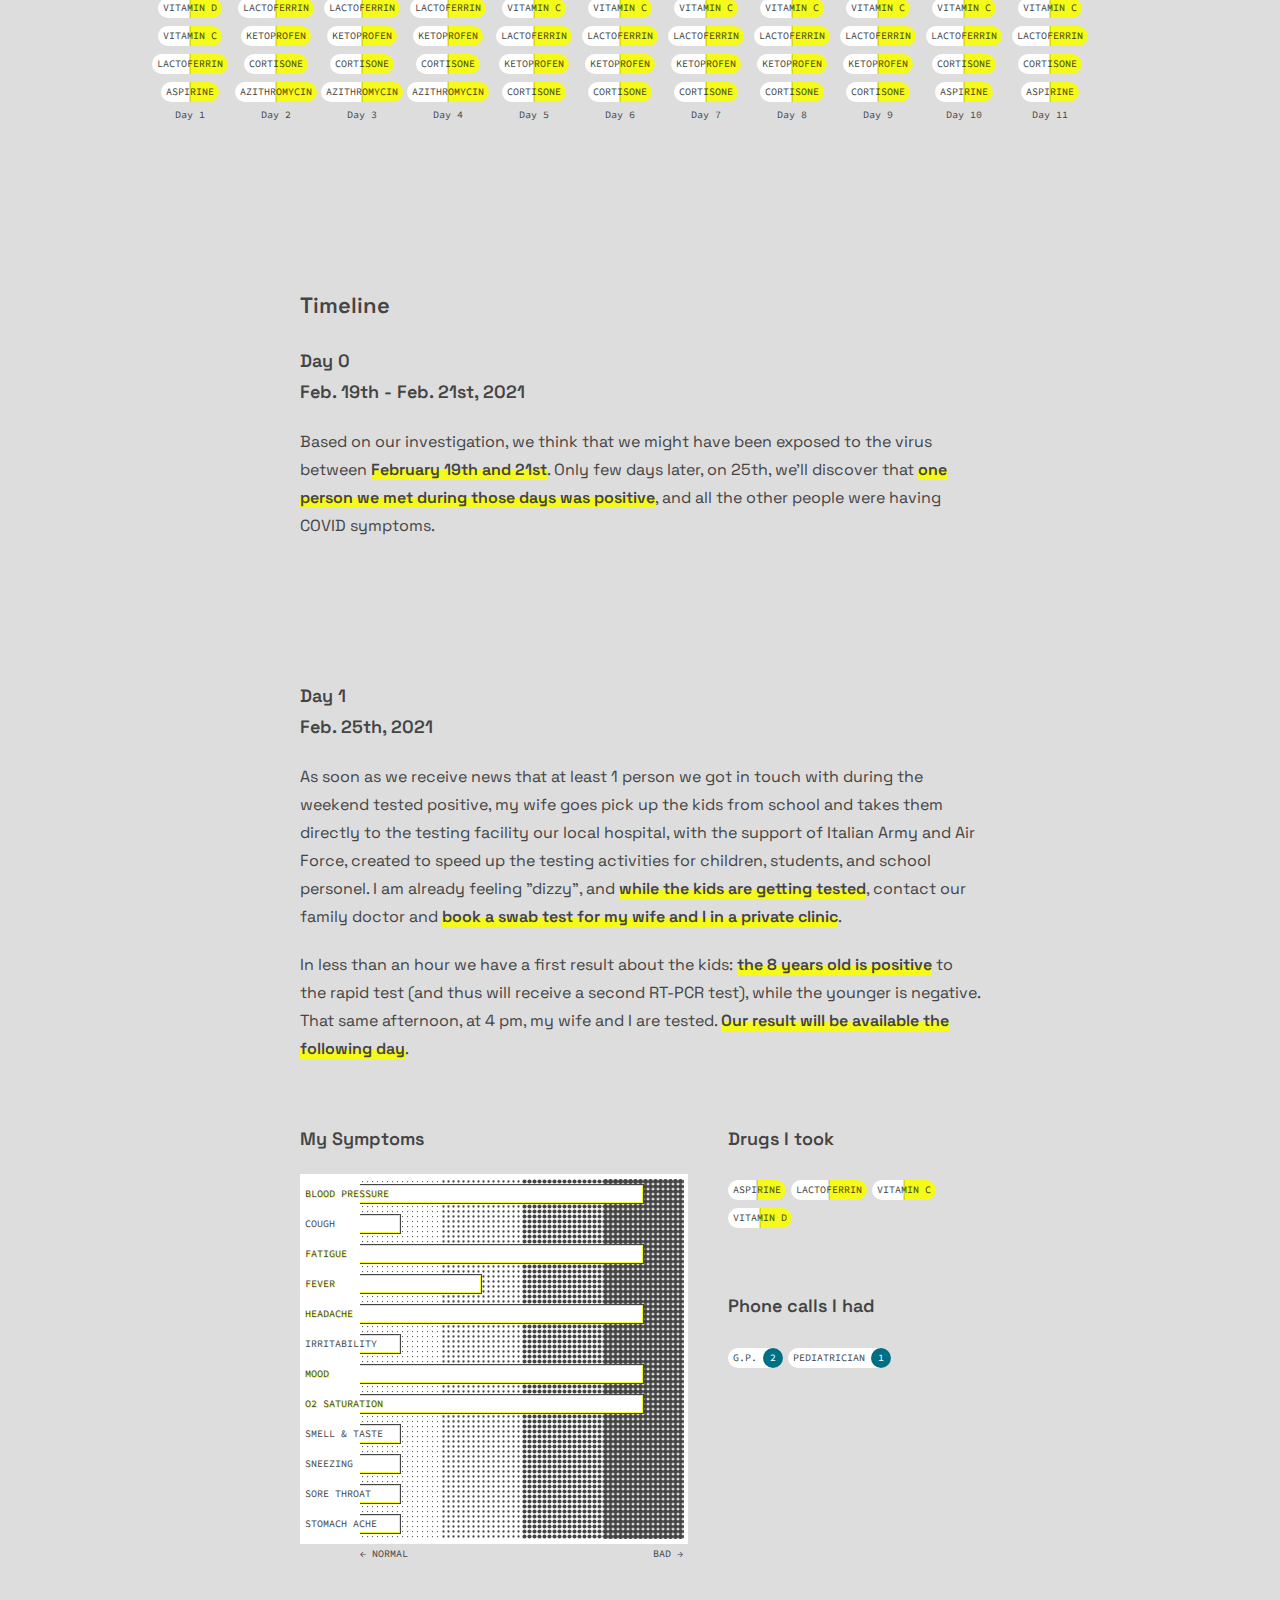
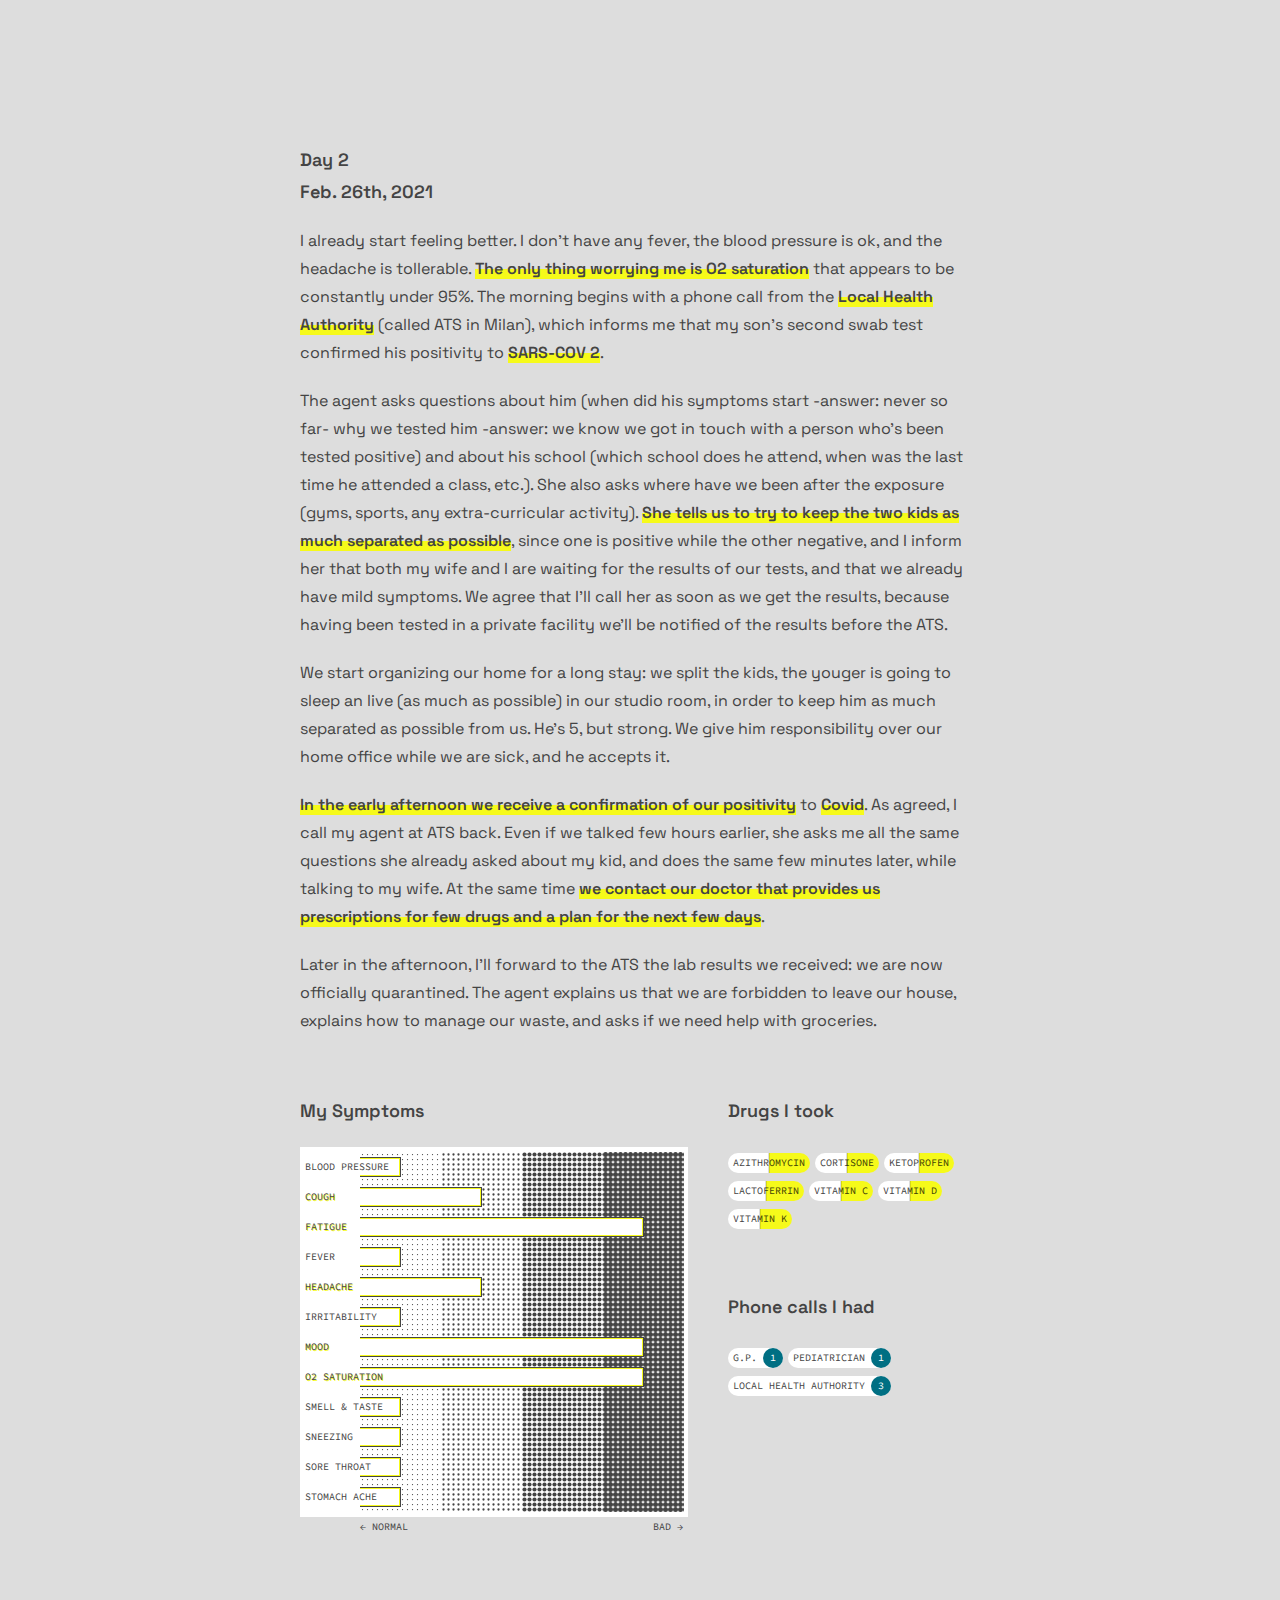
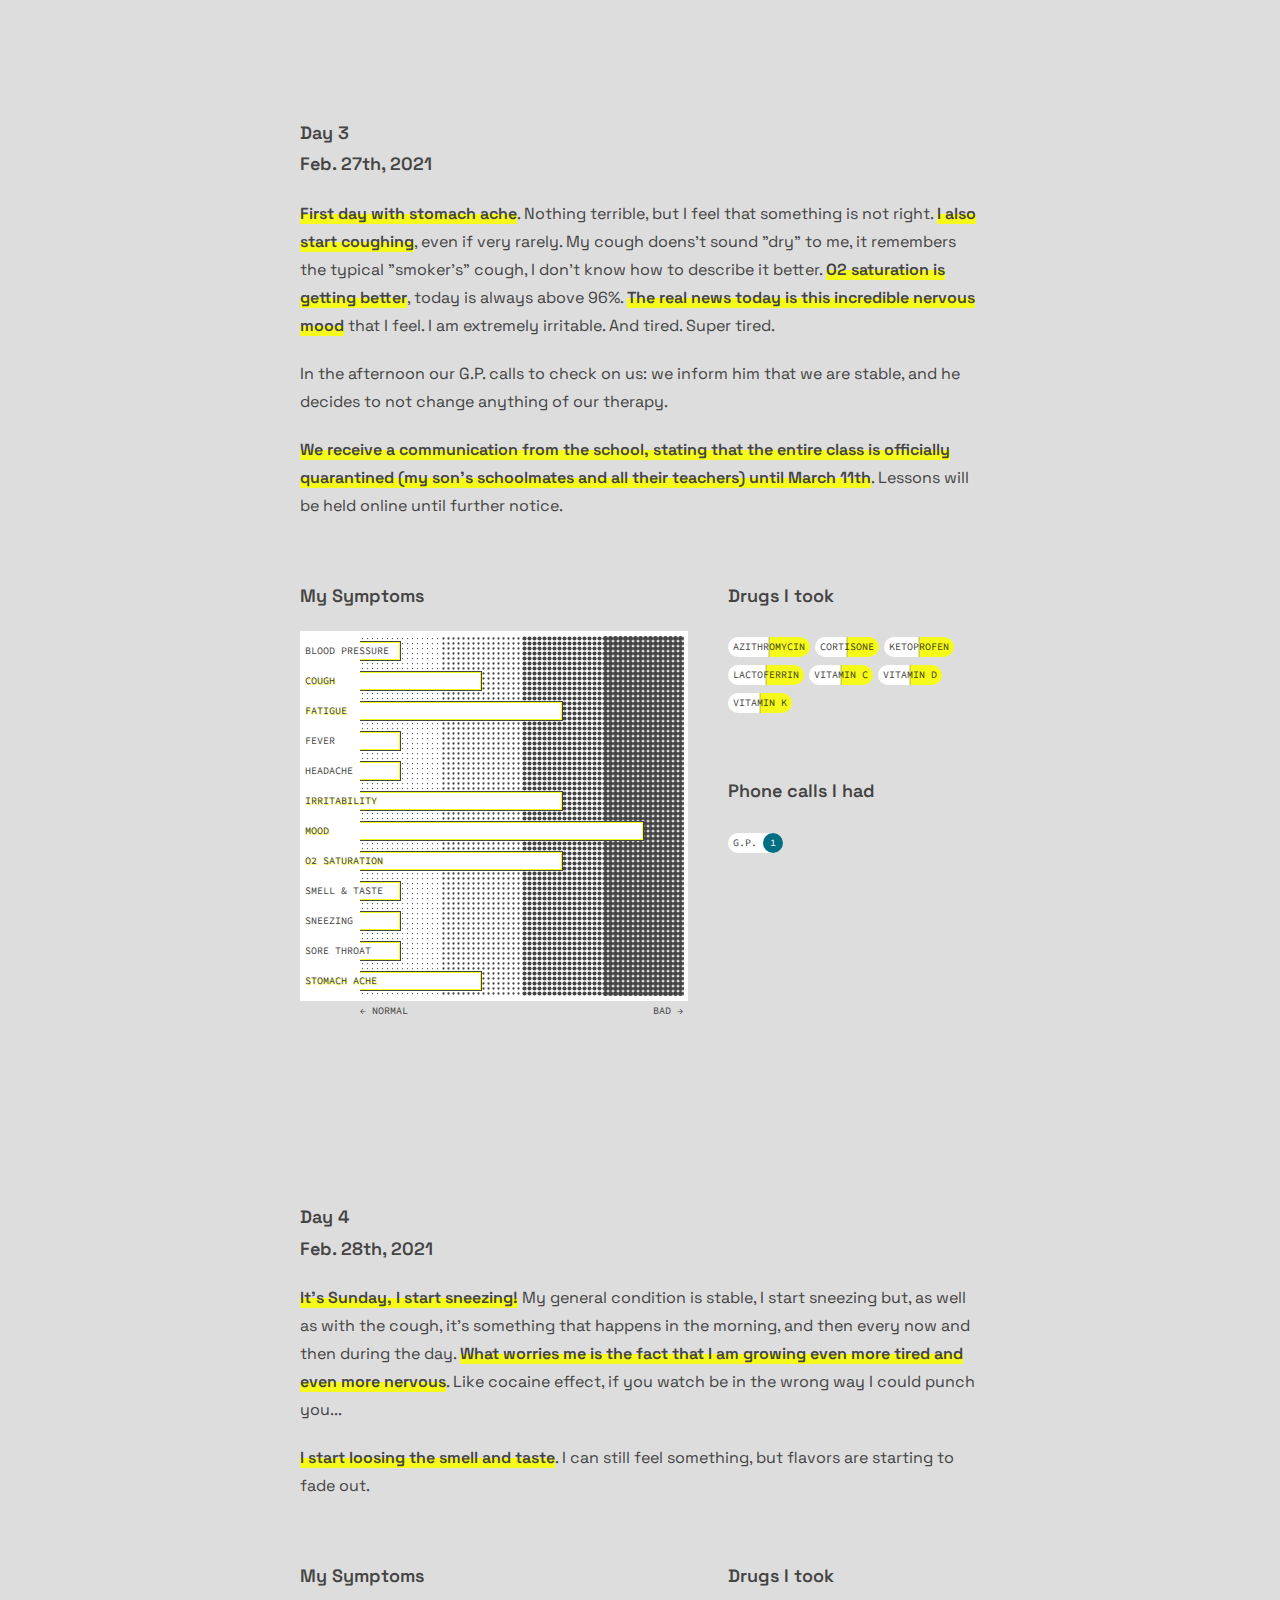
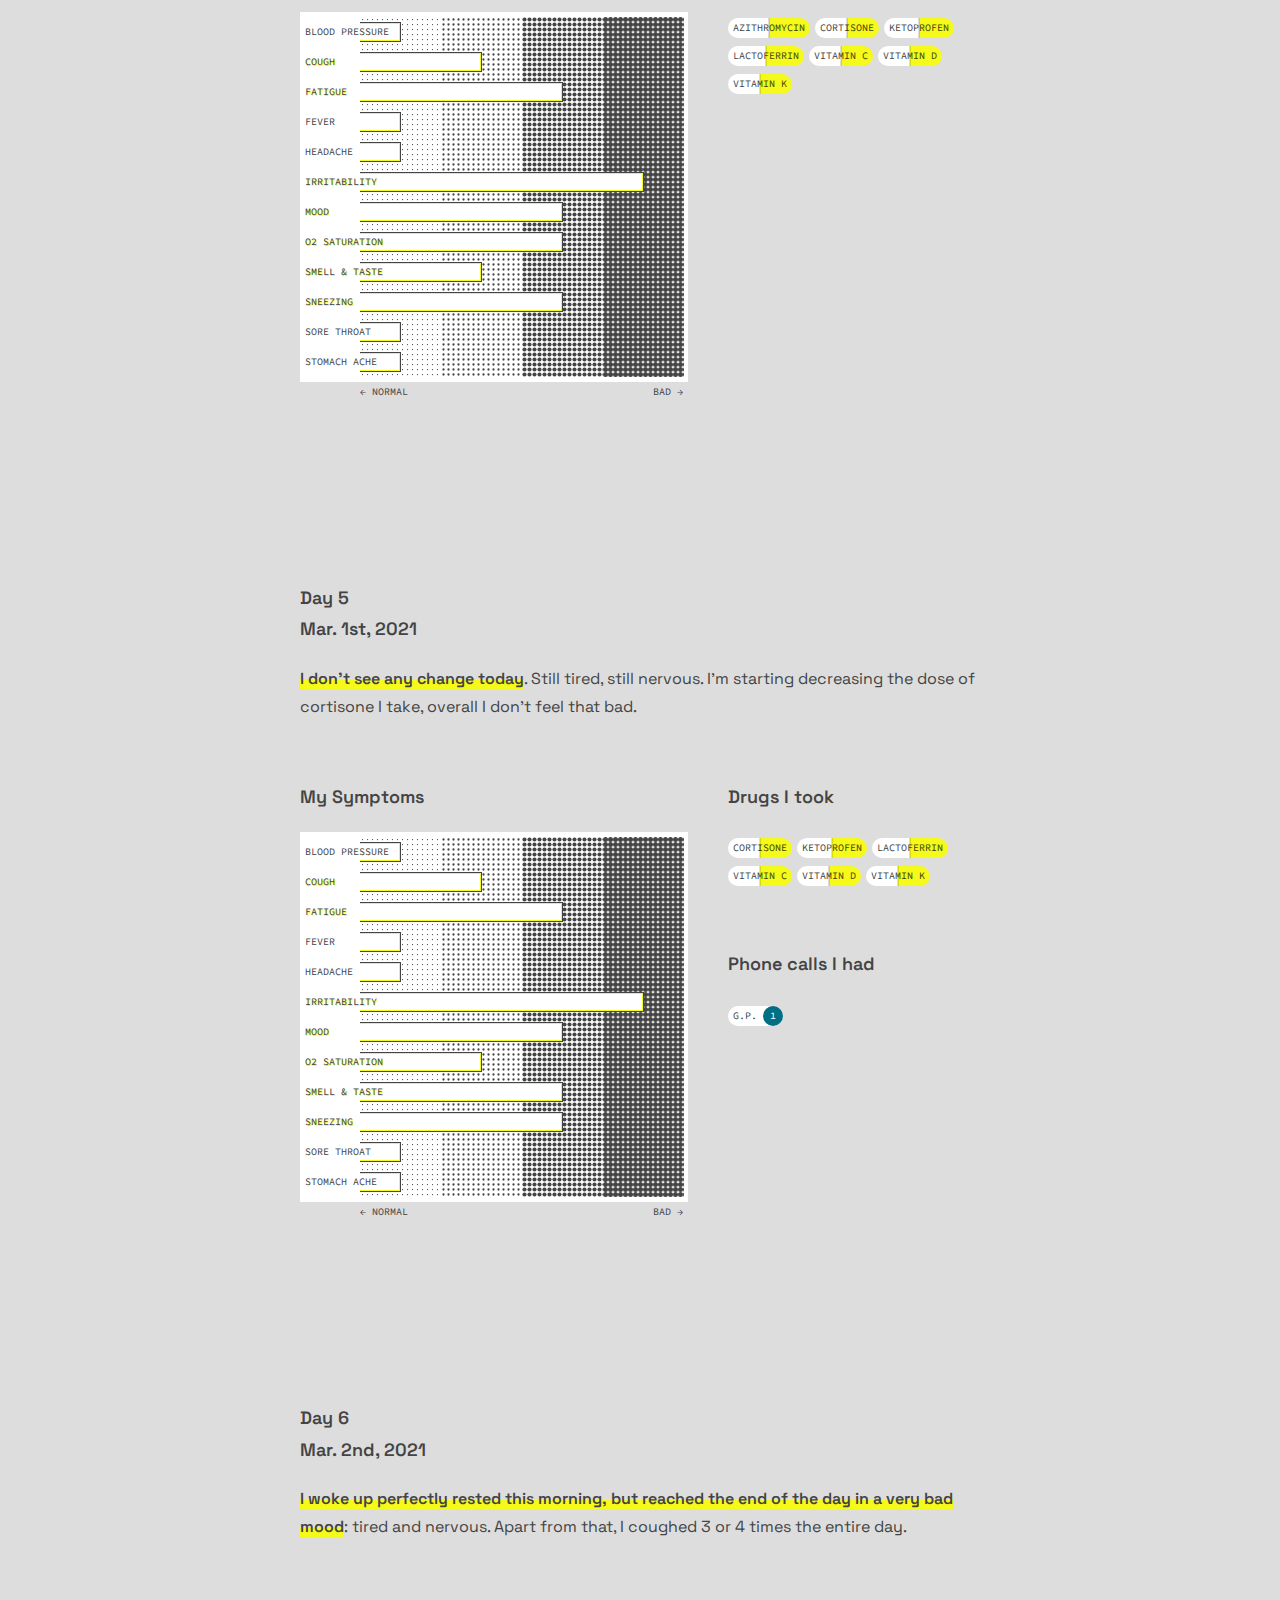
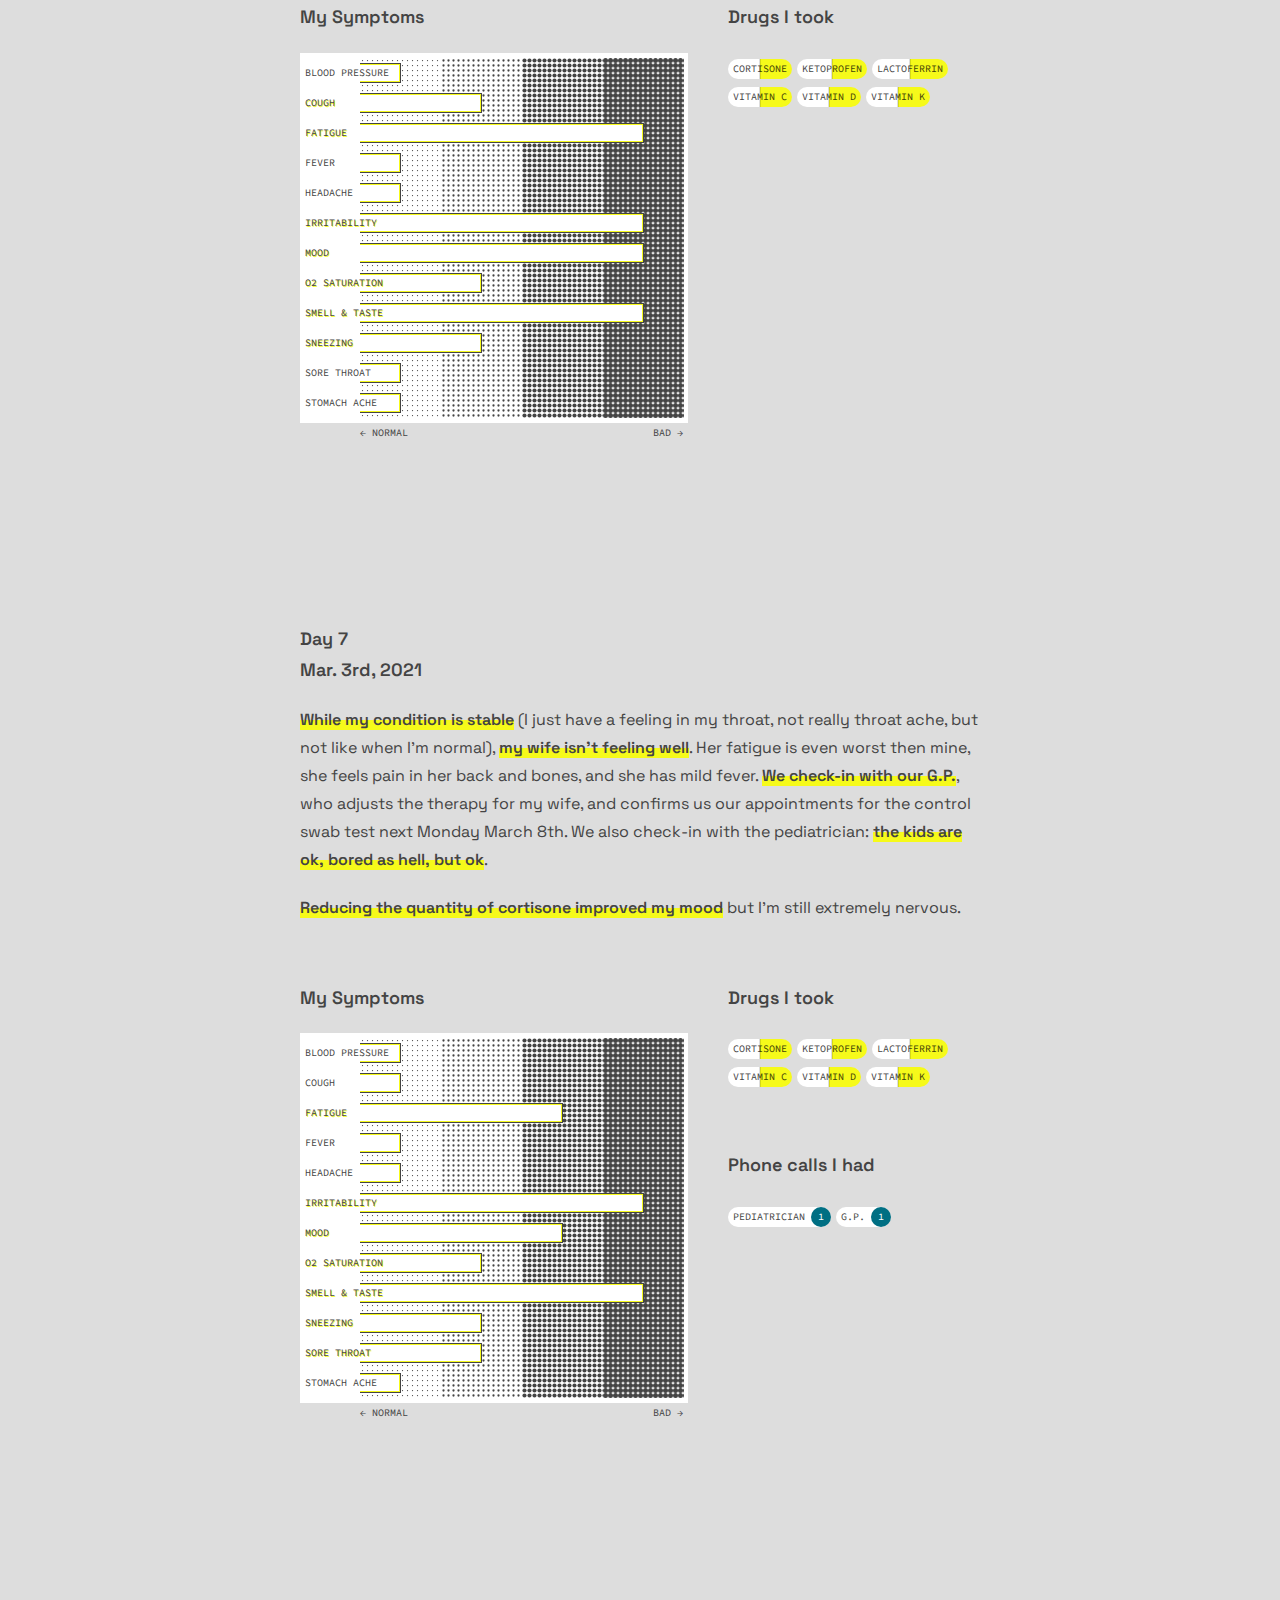
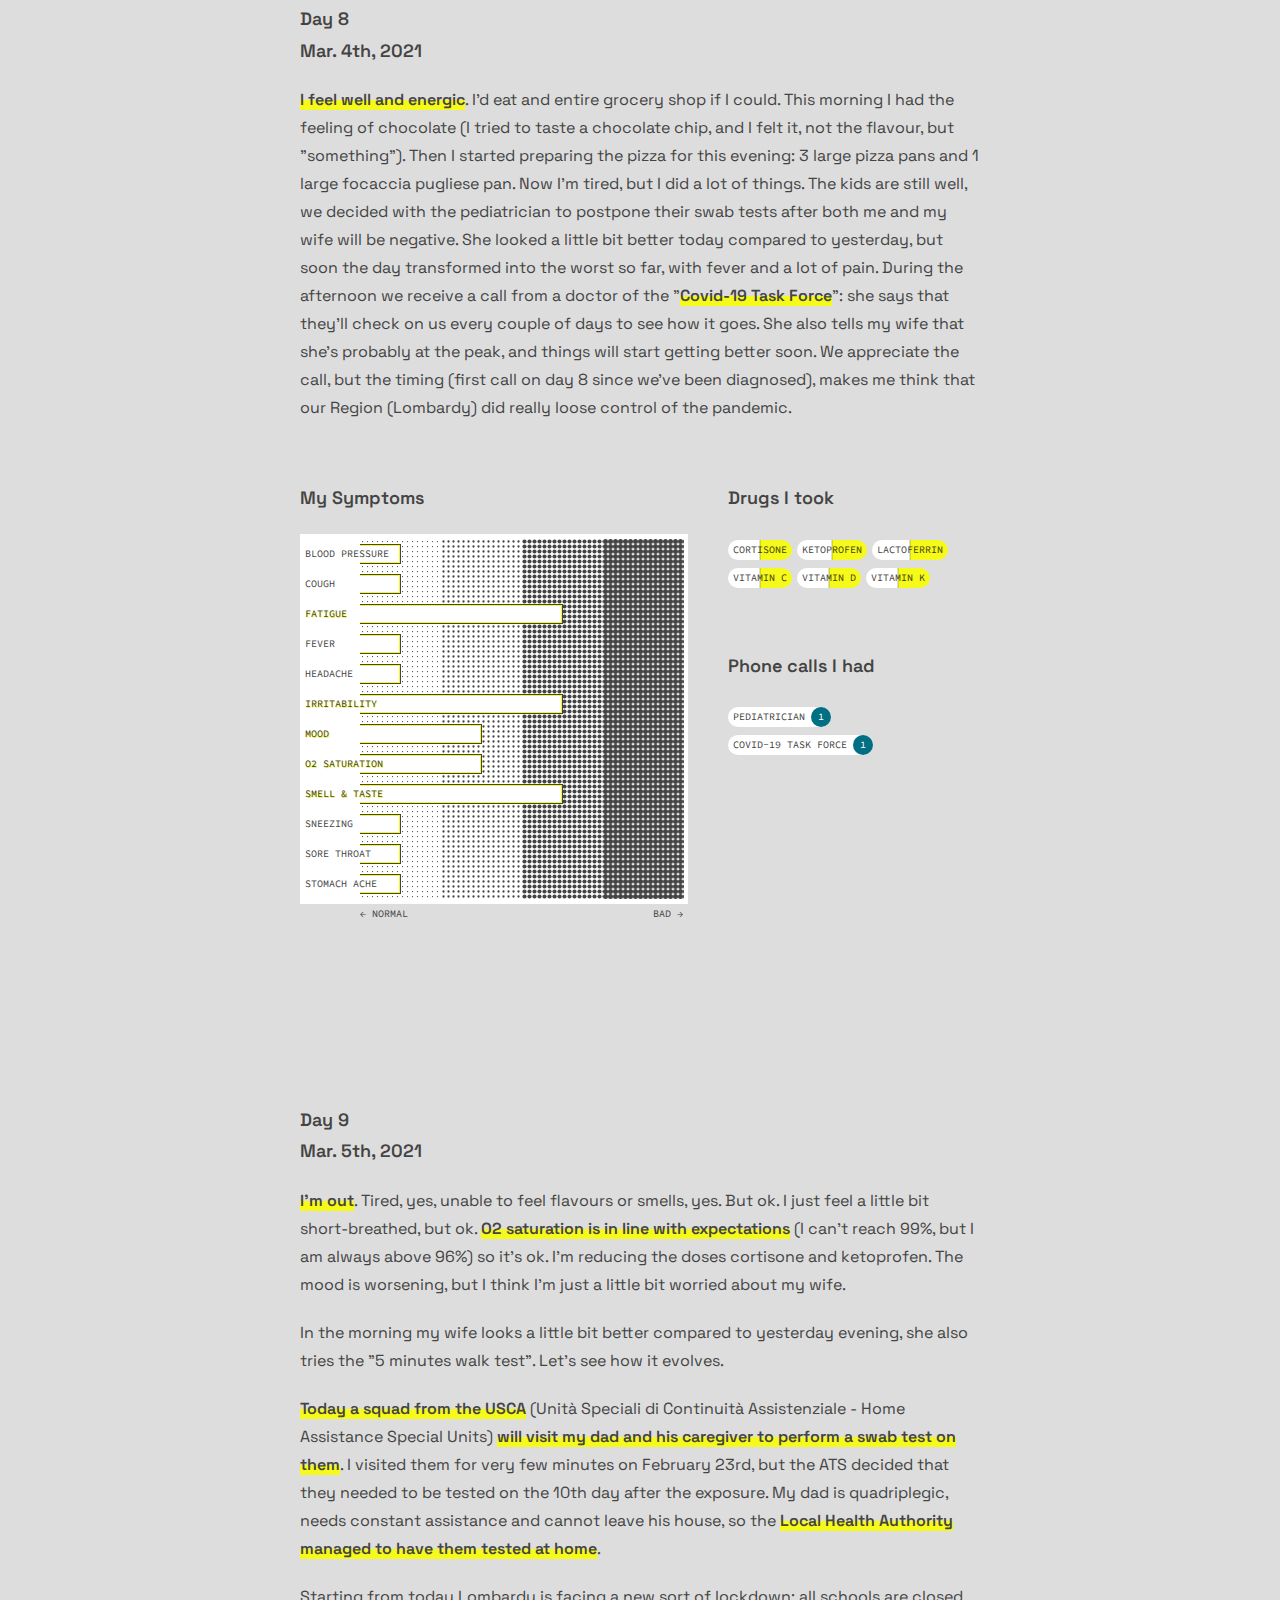
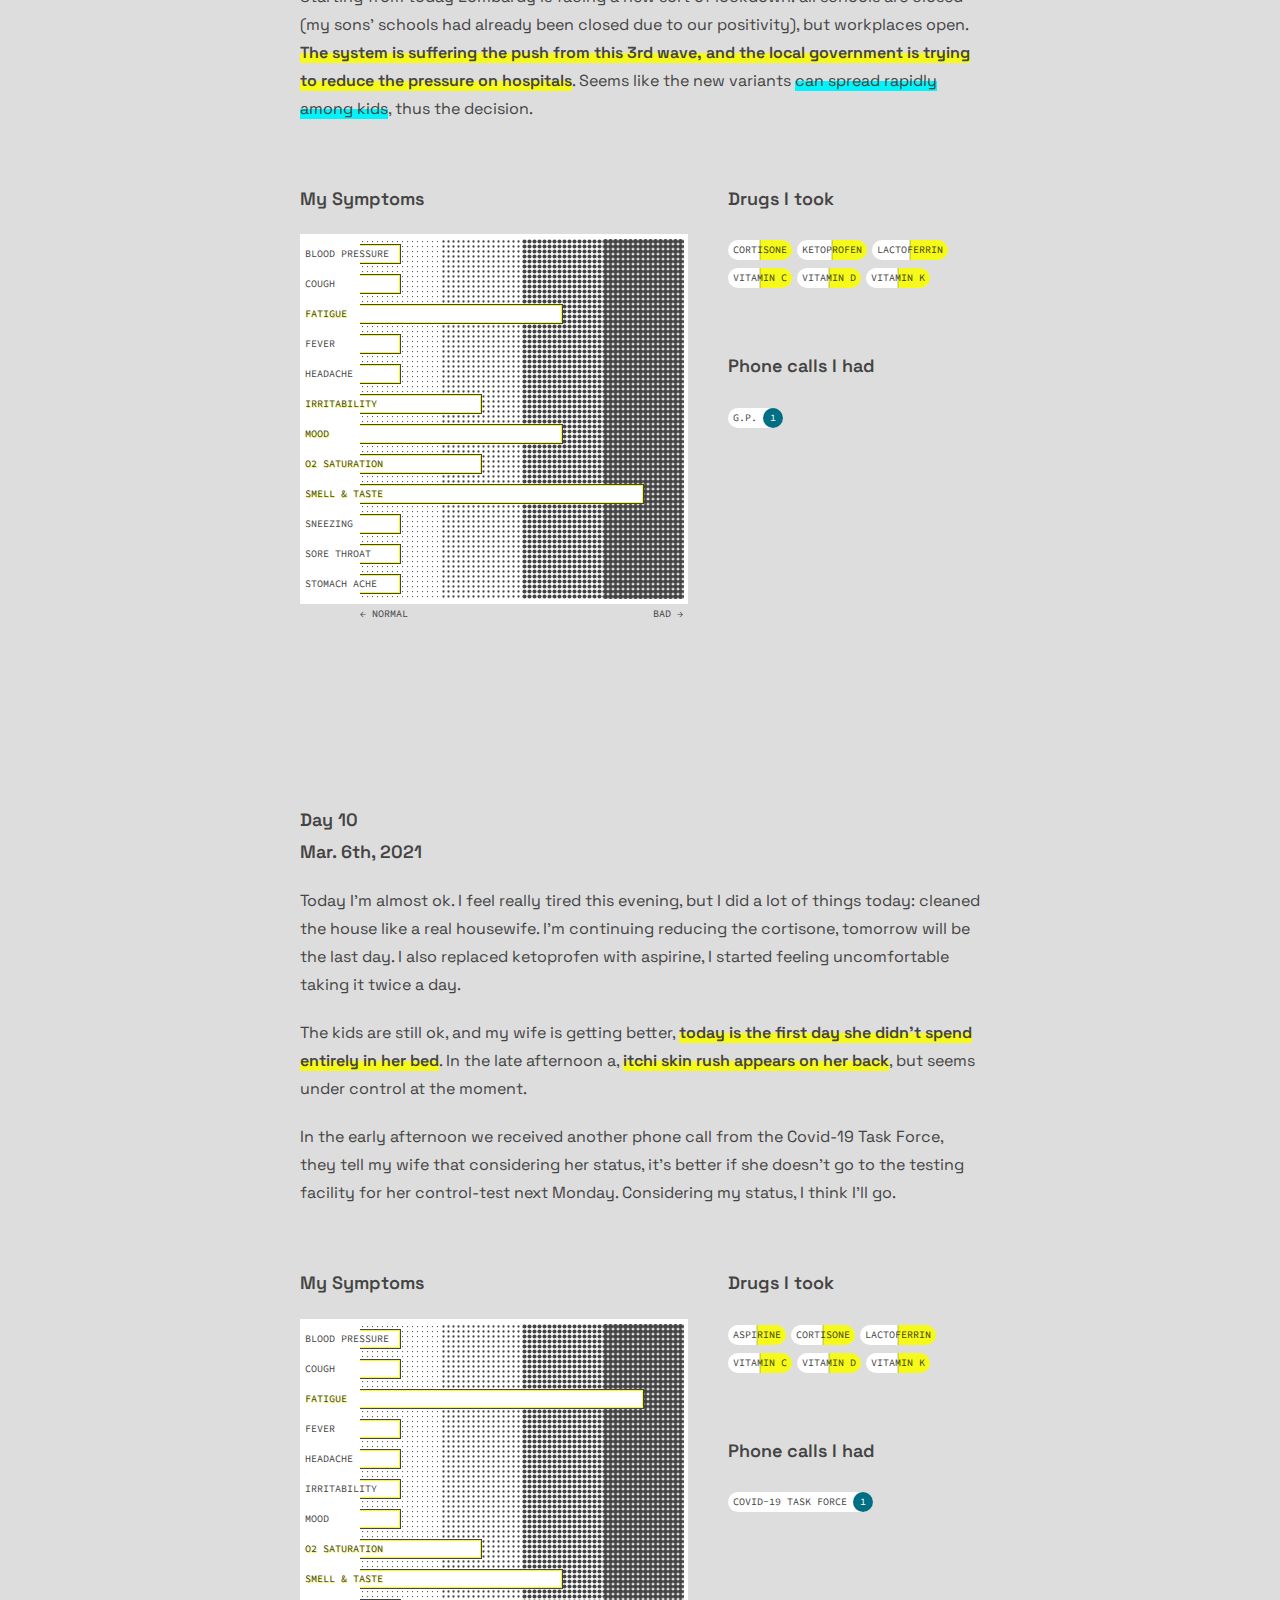
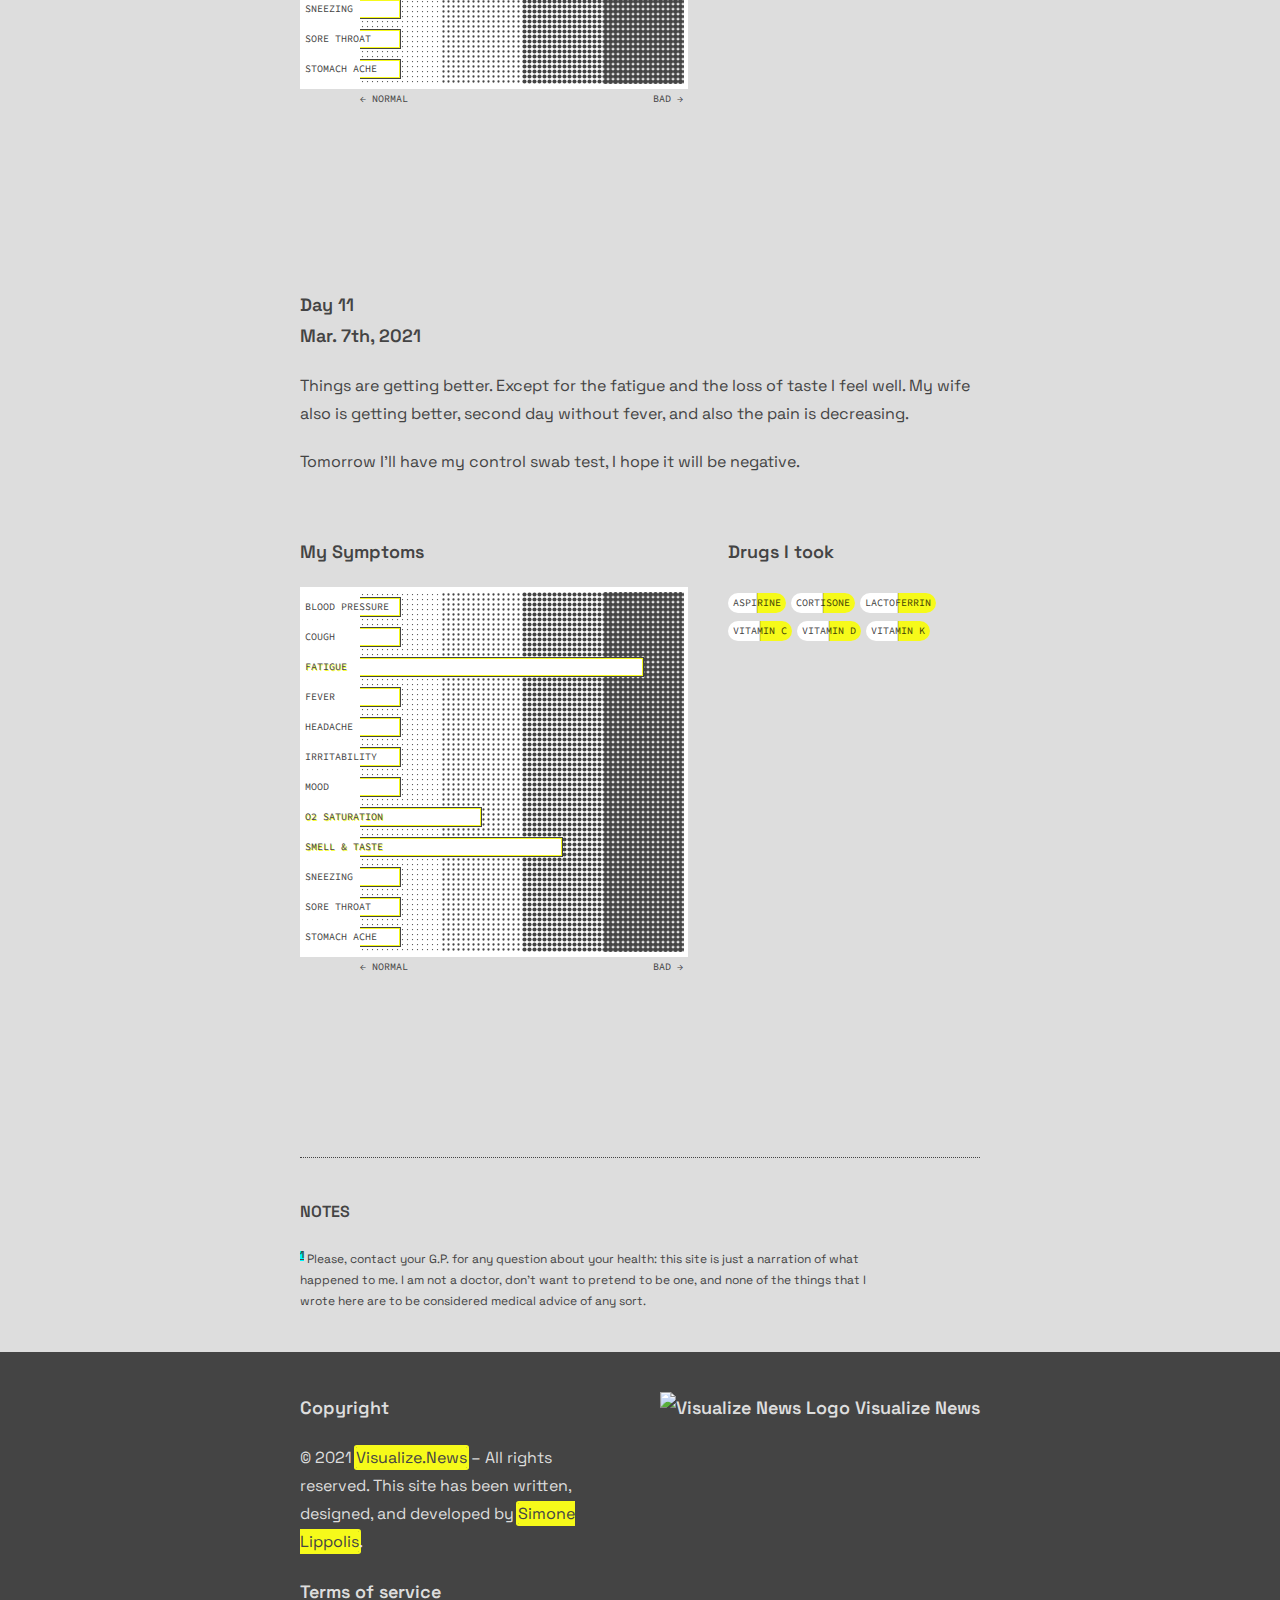
==== commit d45d4fee: "New Data" ====
--- a/docs/index.html
+++ b/docs/index.html
@@ -425,13 +425,13 @@
             height="5px"
             patternUnits="userSpaceOnUse"
             patternContentUnits="userSpaceOnUse"
-            viewBox="0 0 25 25"
+            viewBox="0 0 22 22"
             preserveAspectRatio="none"
             patternTransform="rotate(0)"
           >
             <circle
-              cx="12.5"
-              cy="12.5"
+              cx="11"
+              cy="11"
               r="5"
               fill="#444"
               stroke="none"
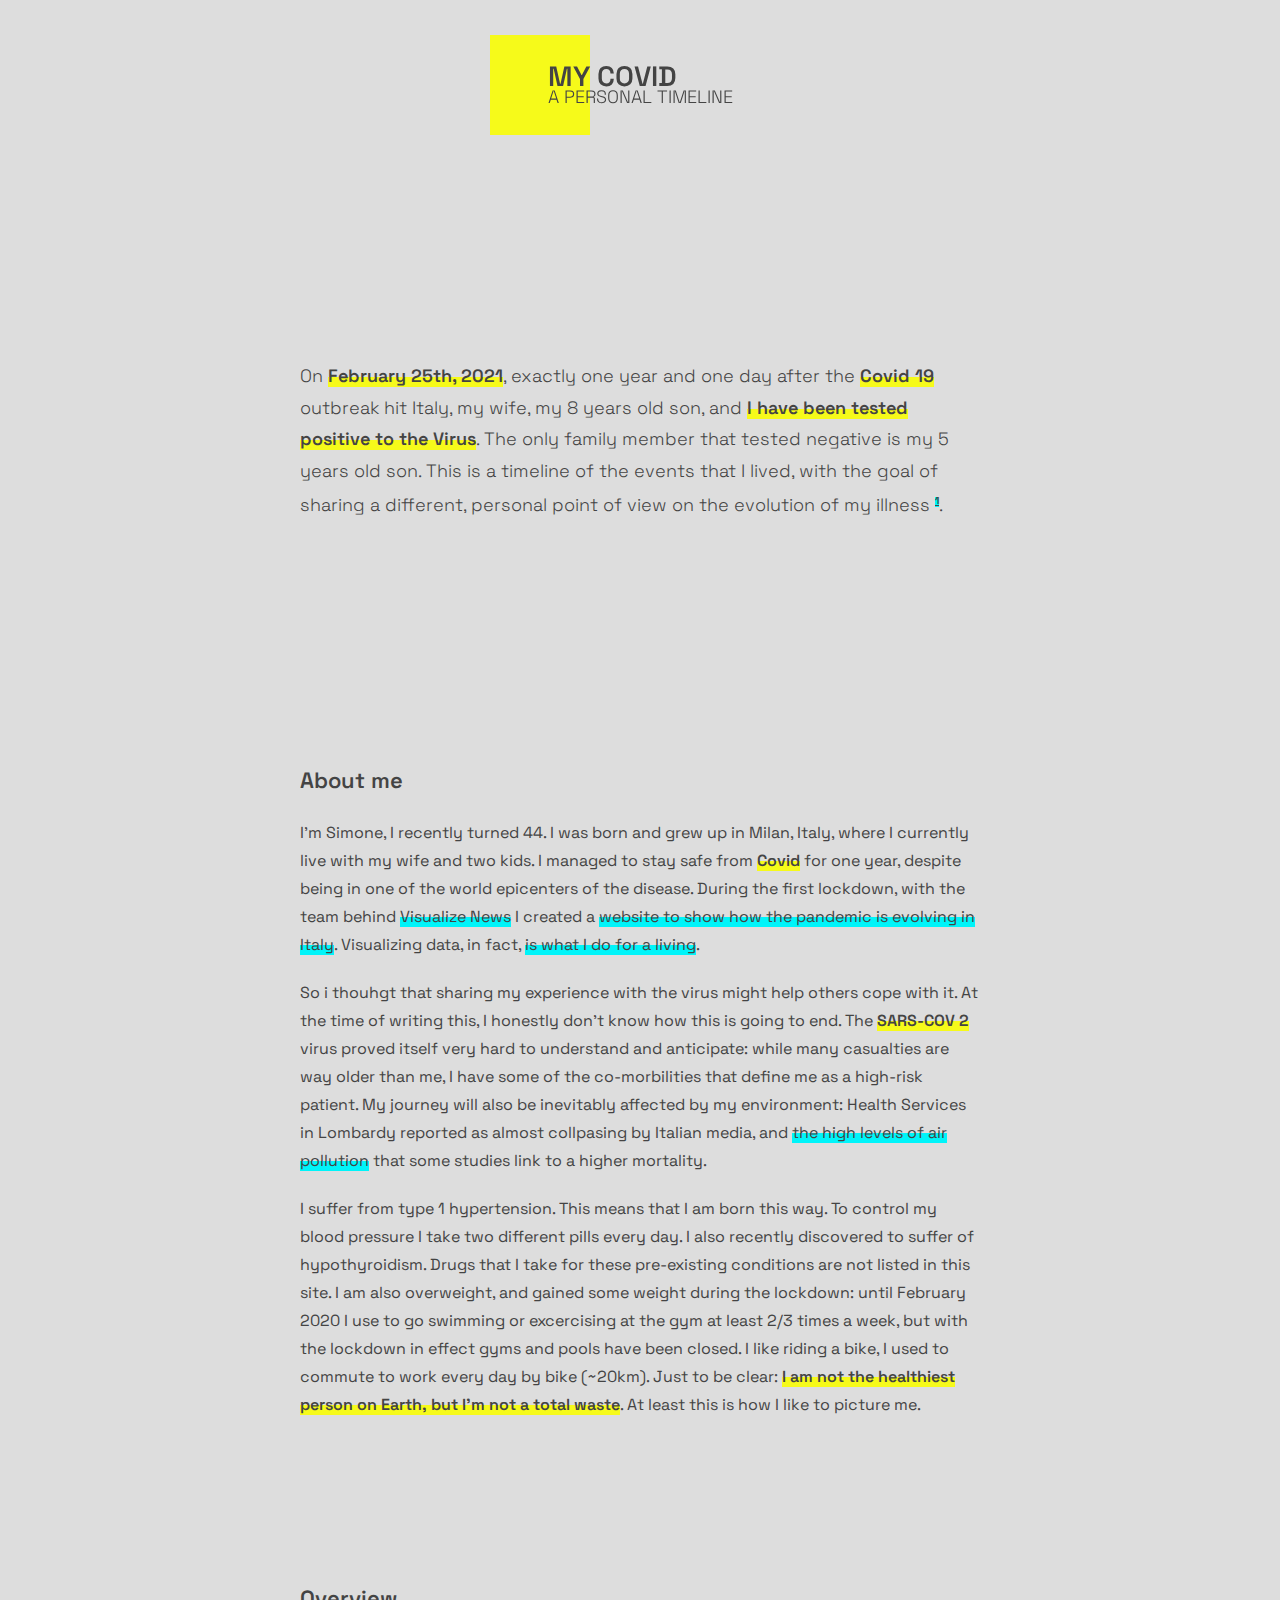
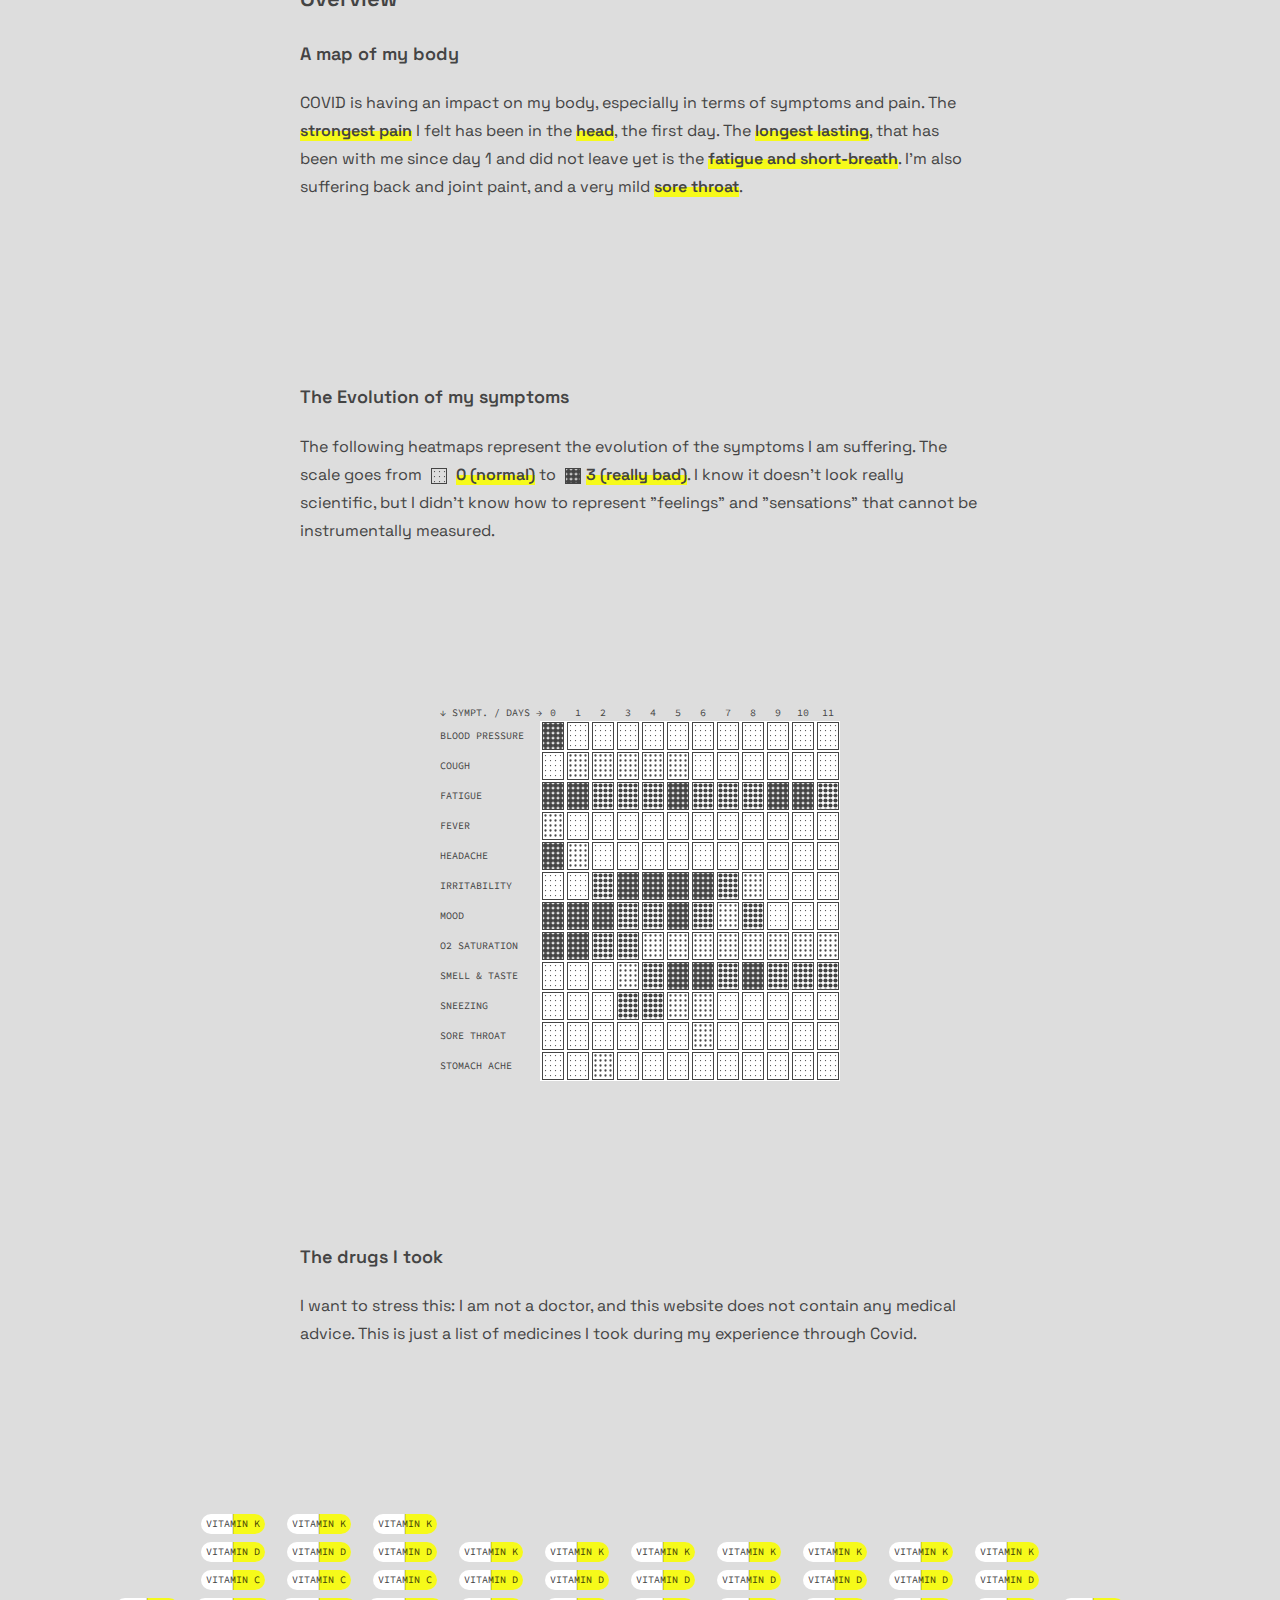
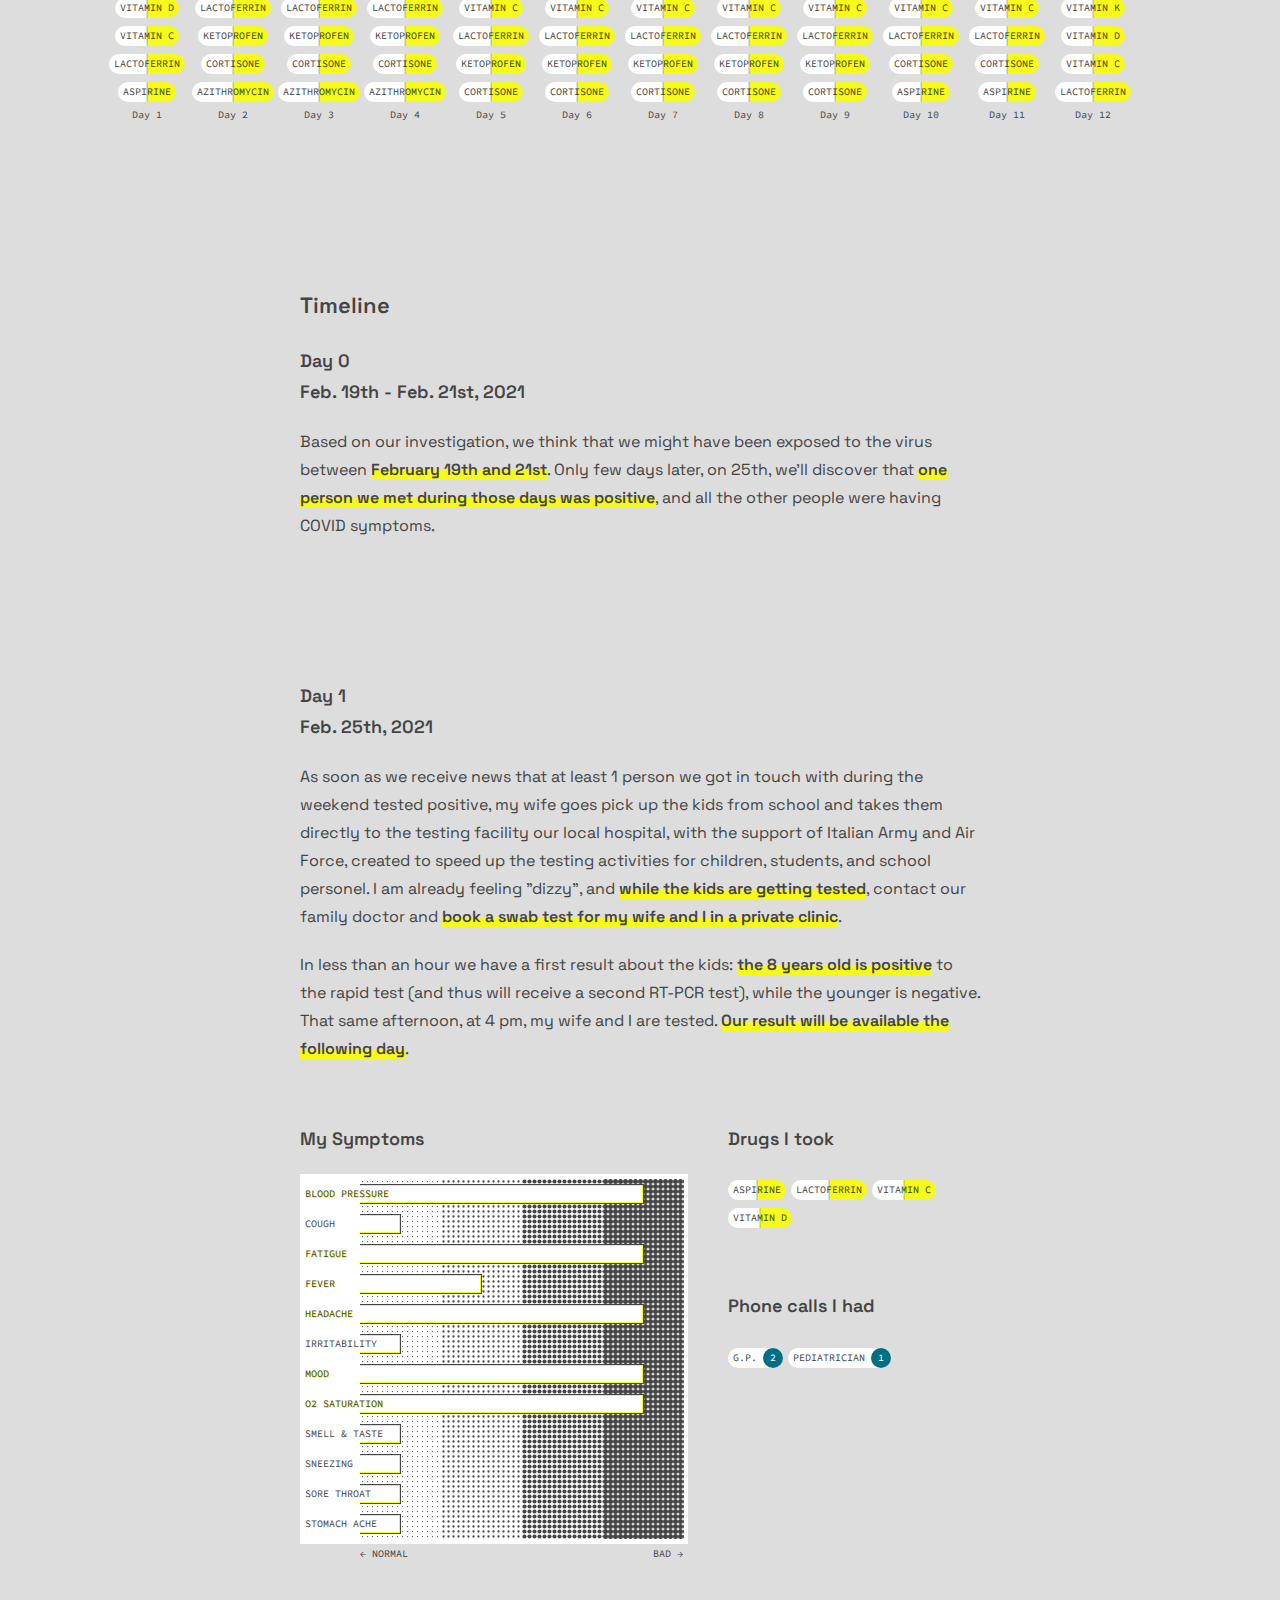
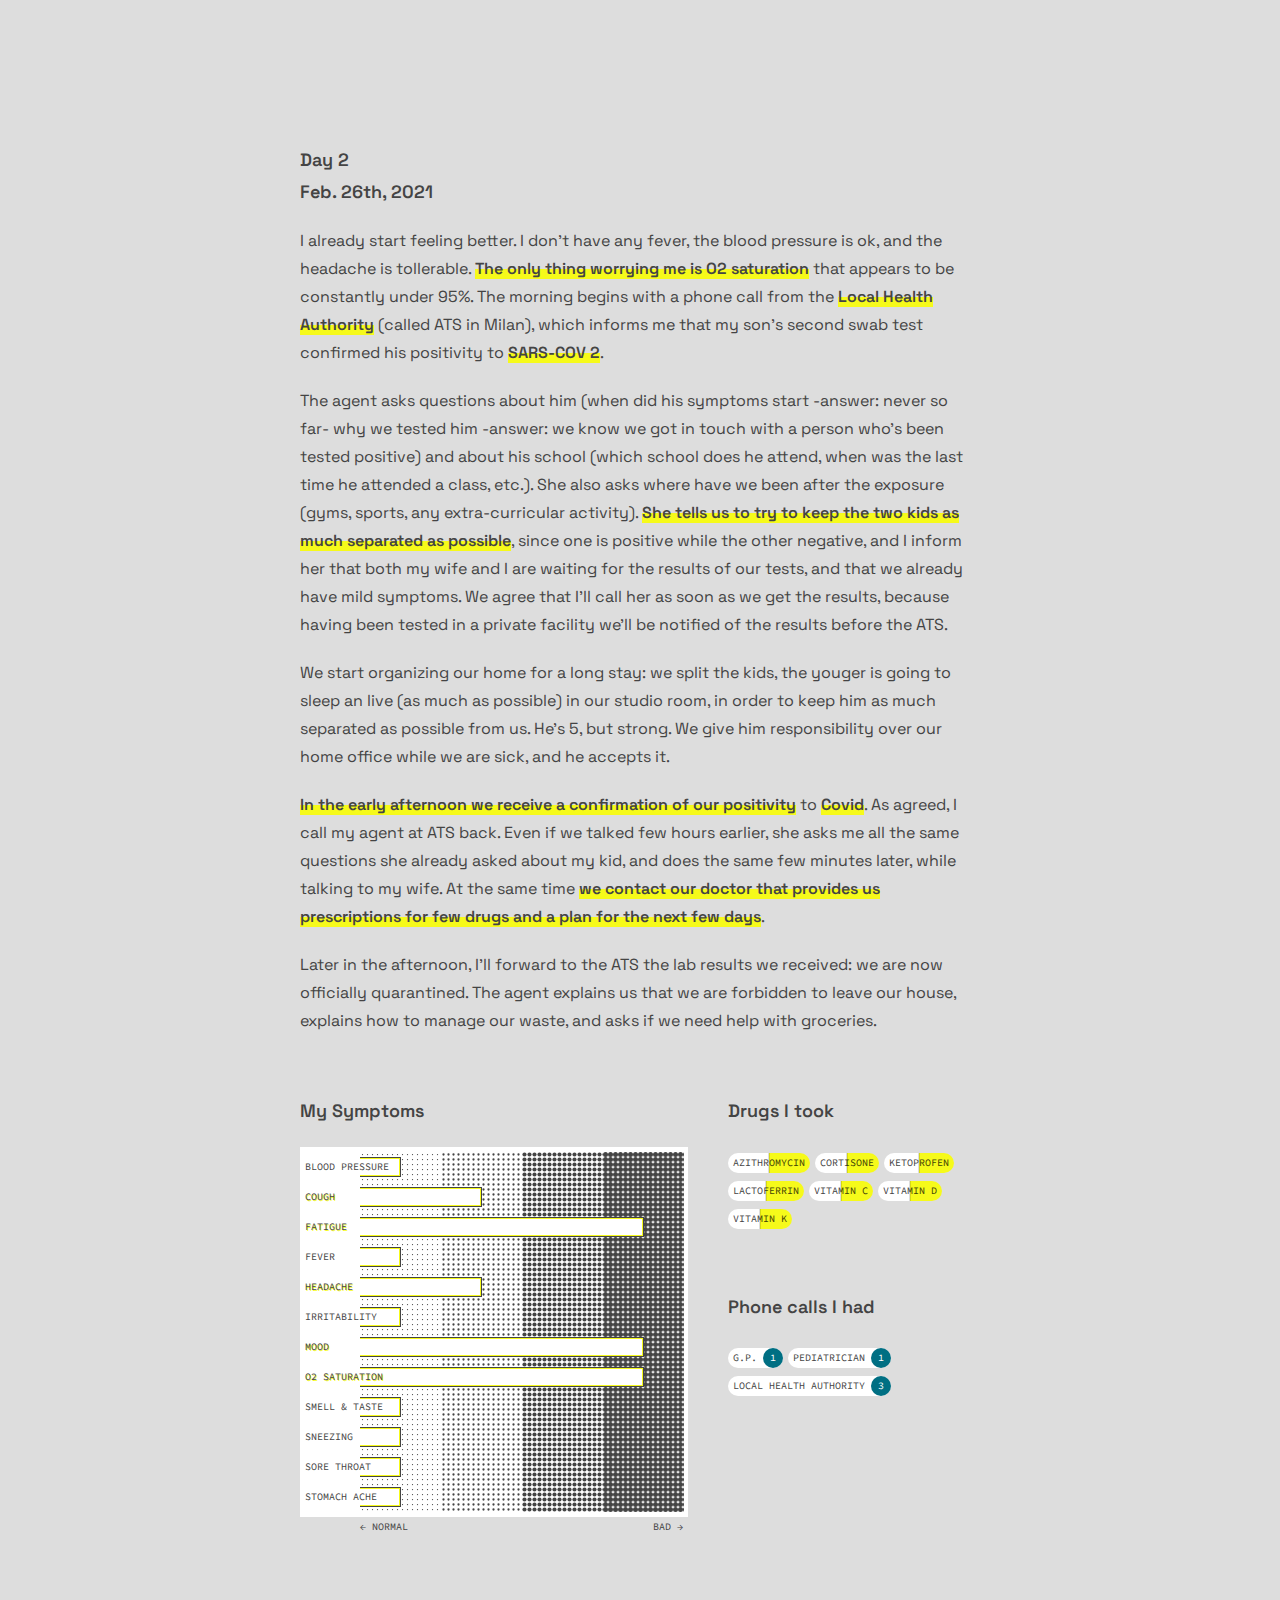
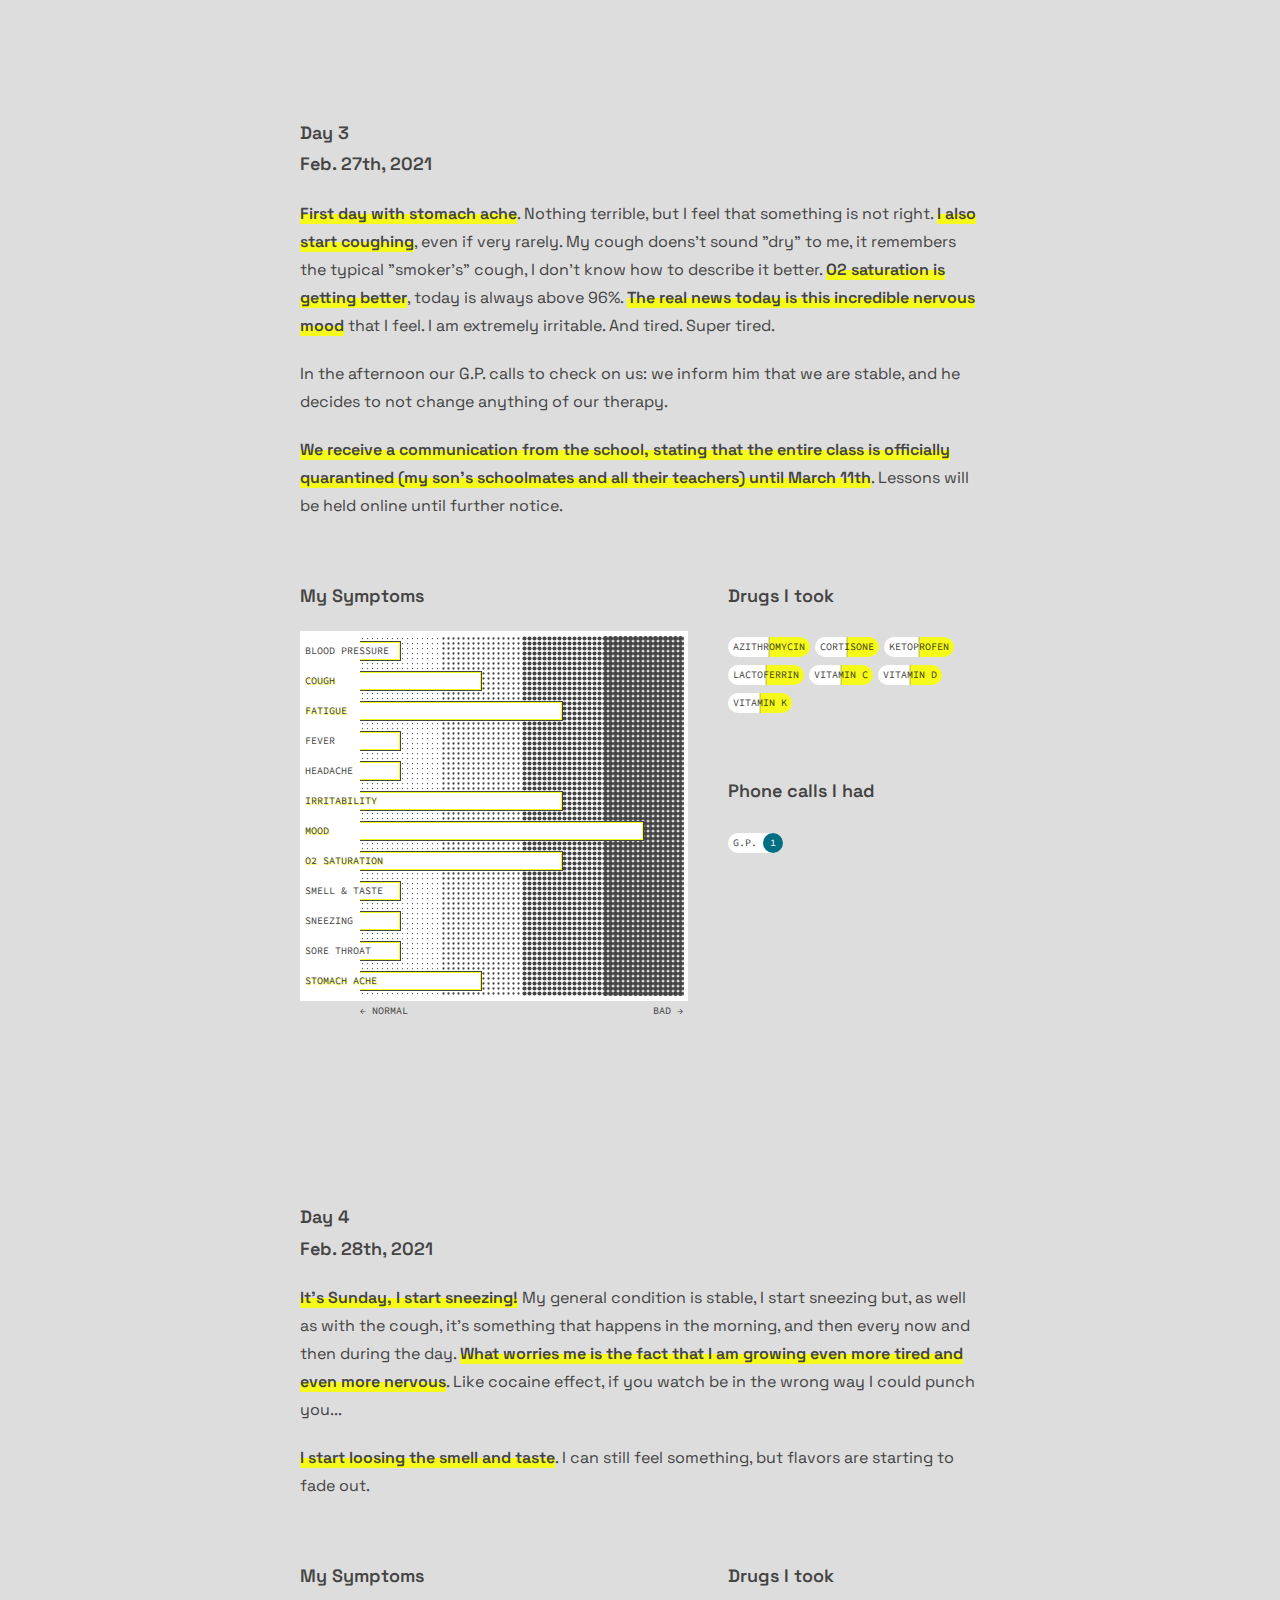
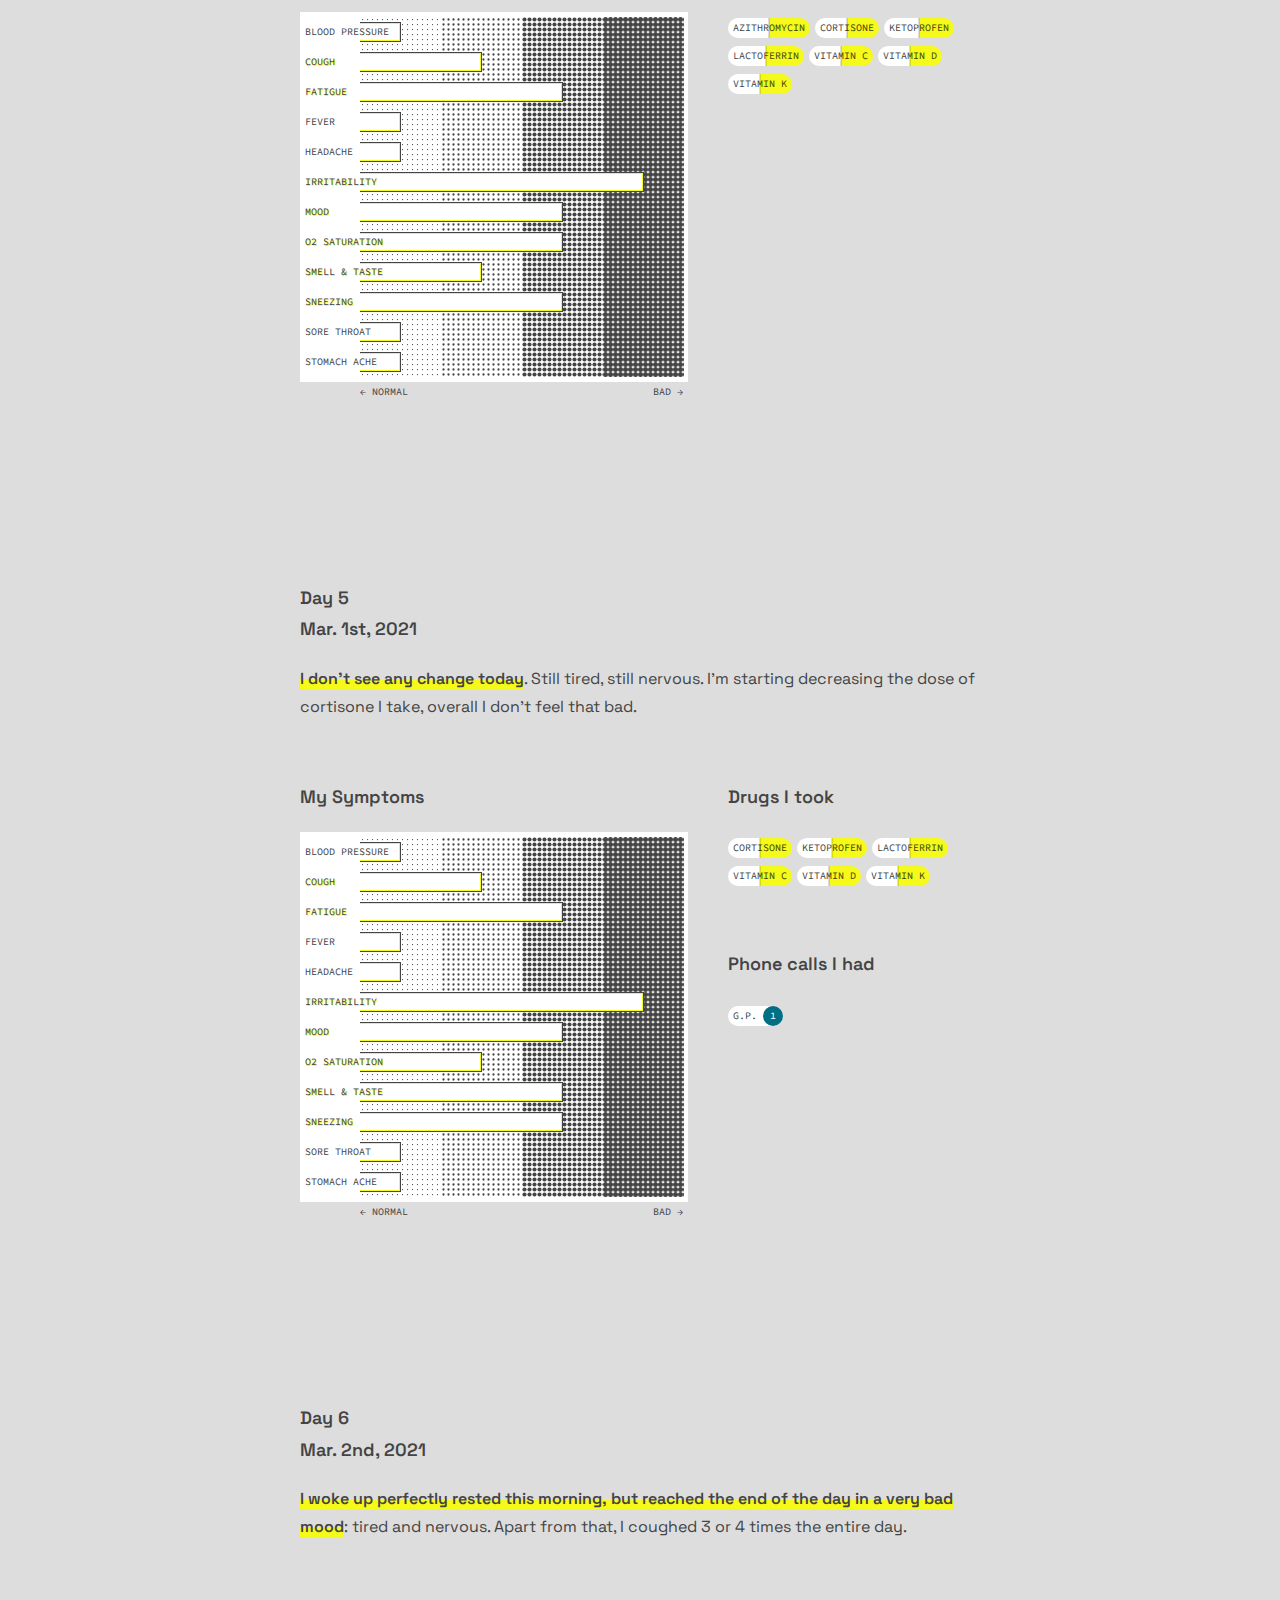
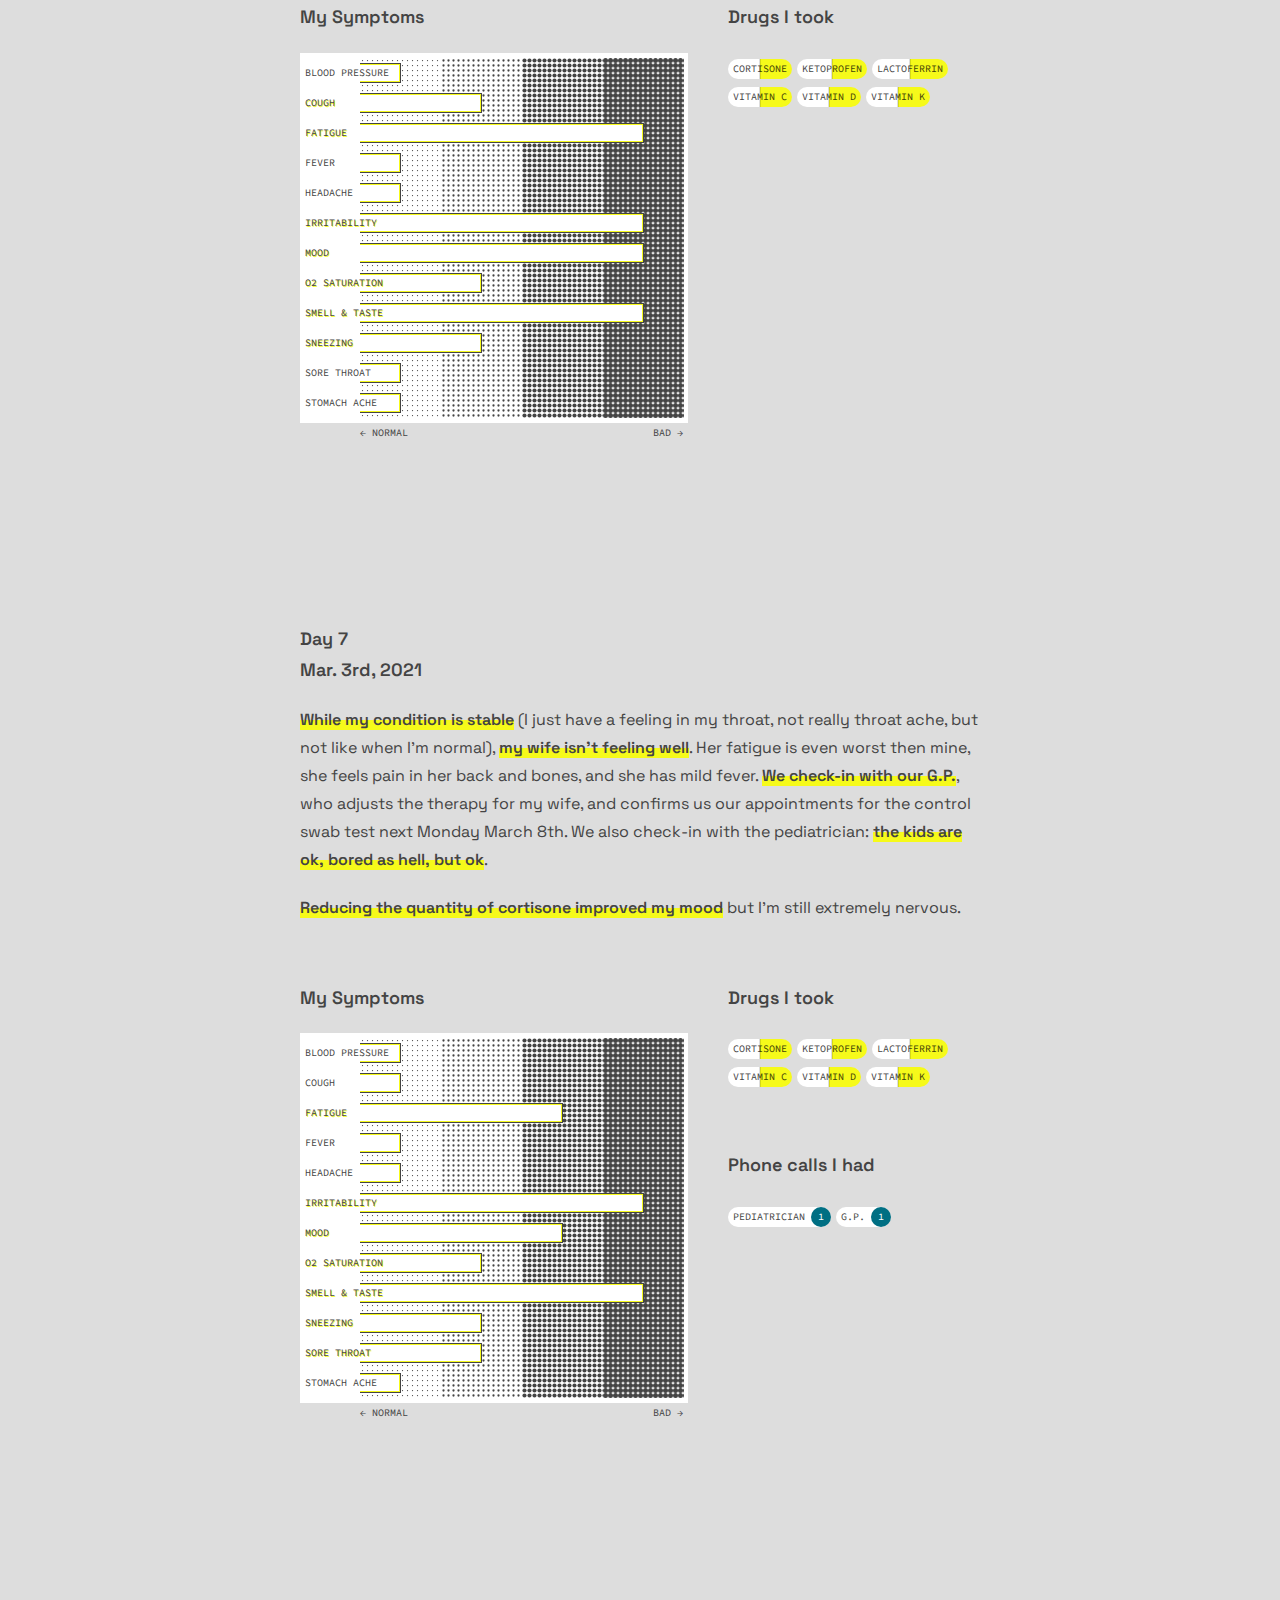
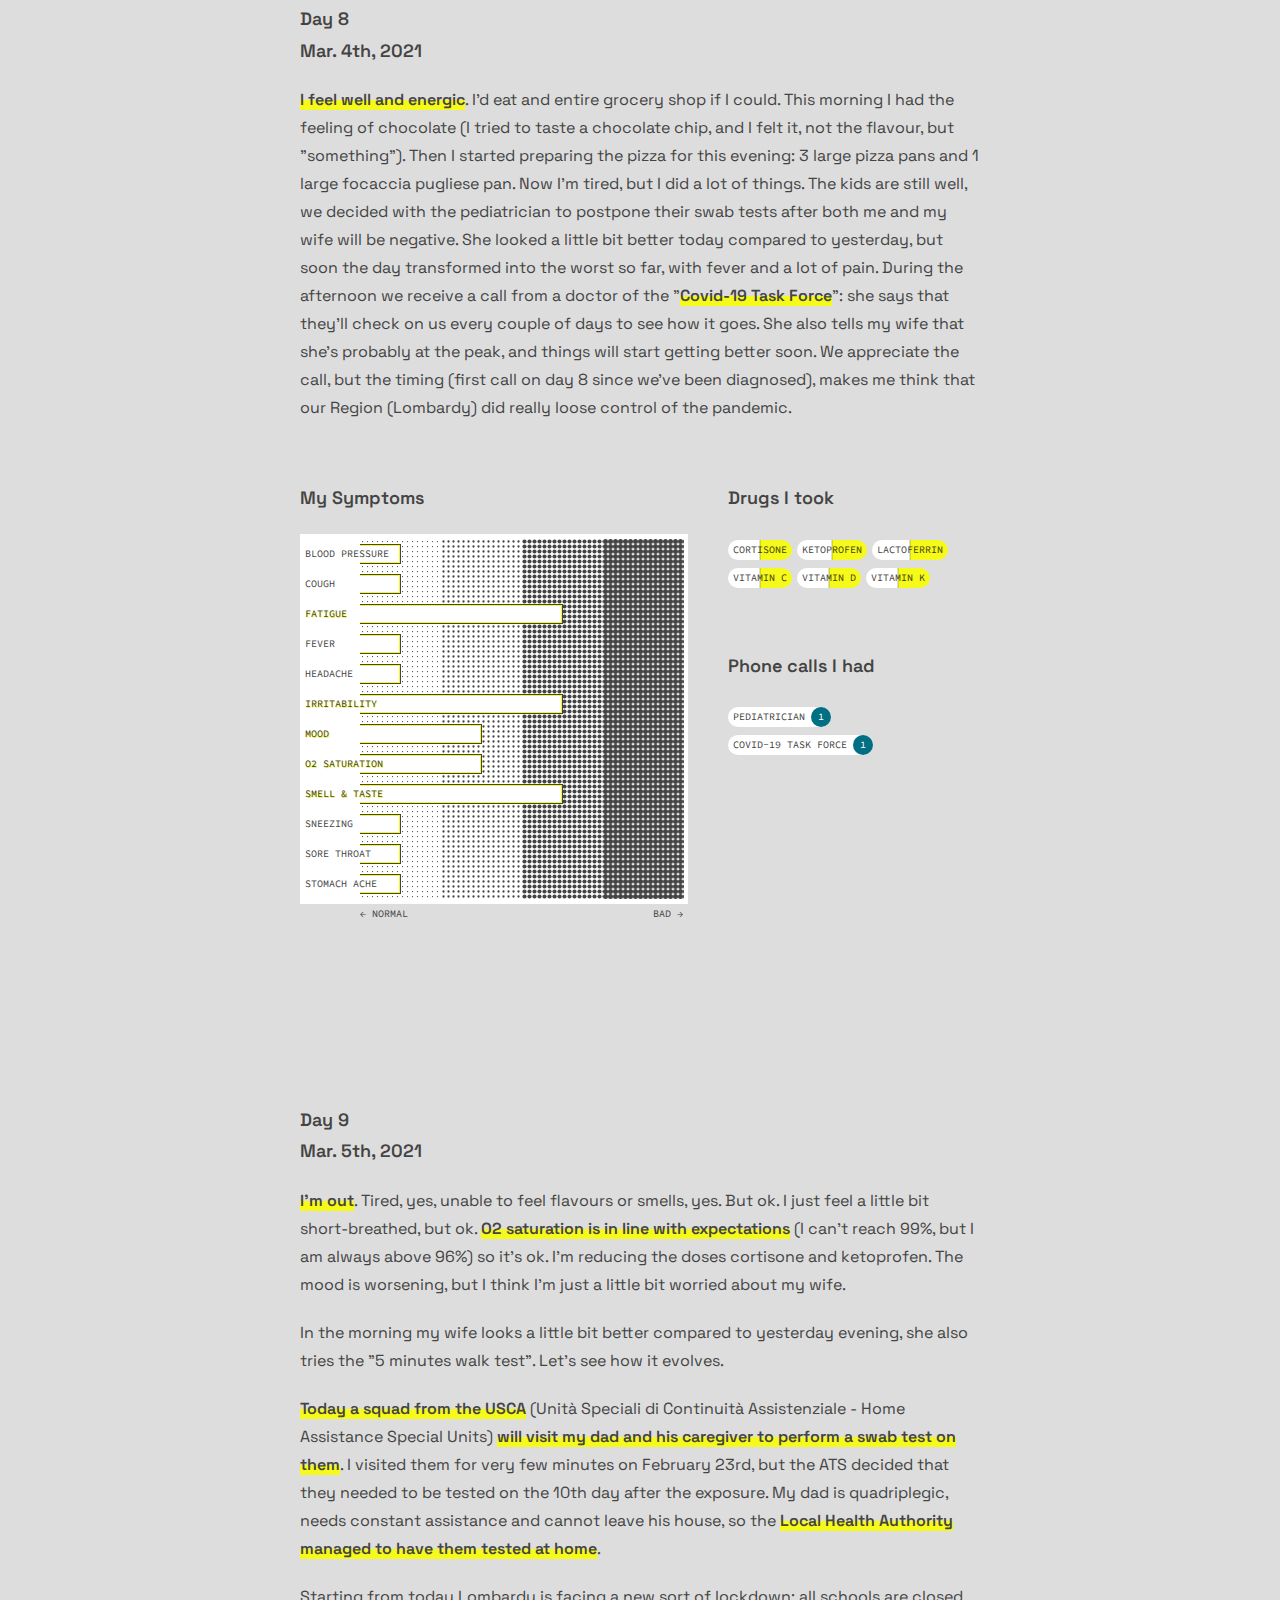
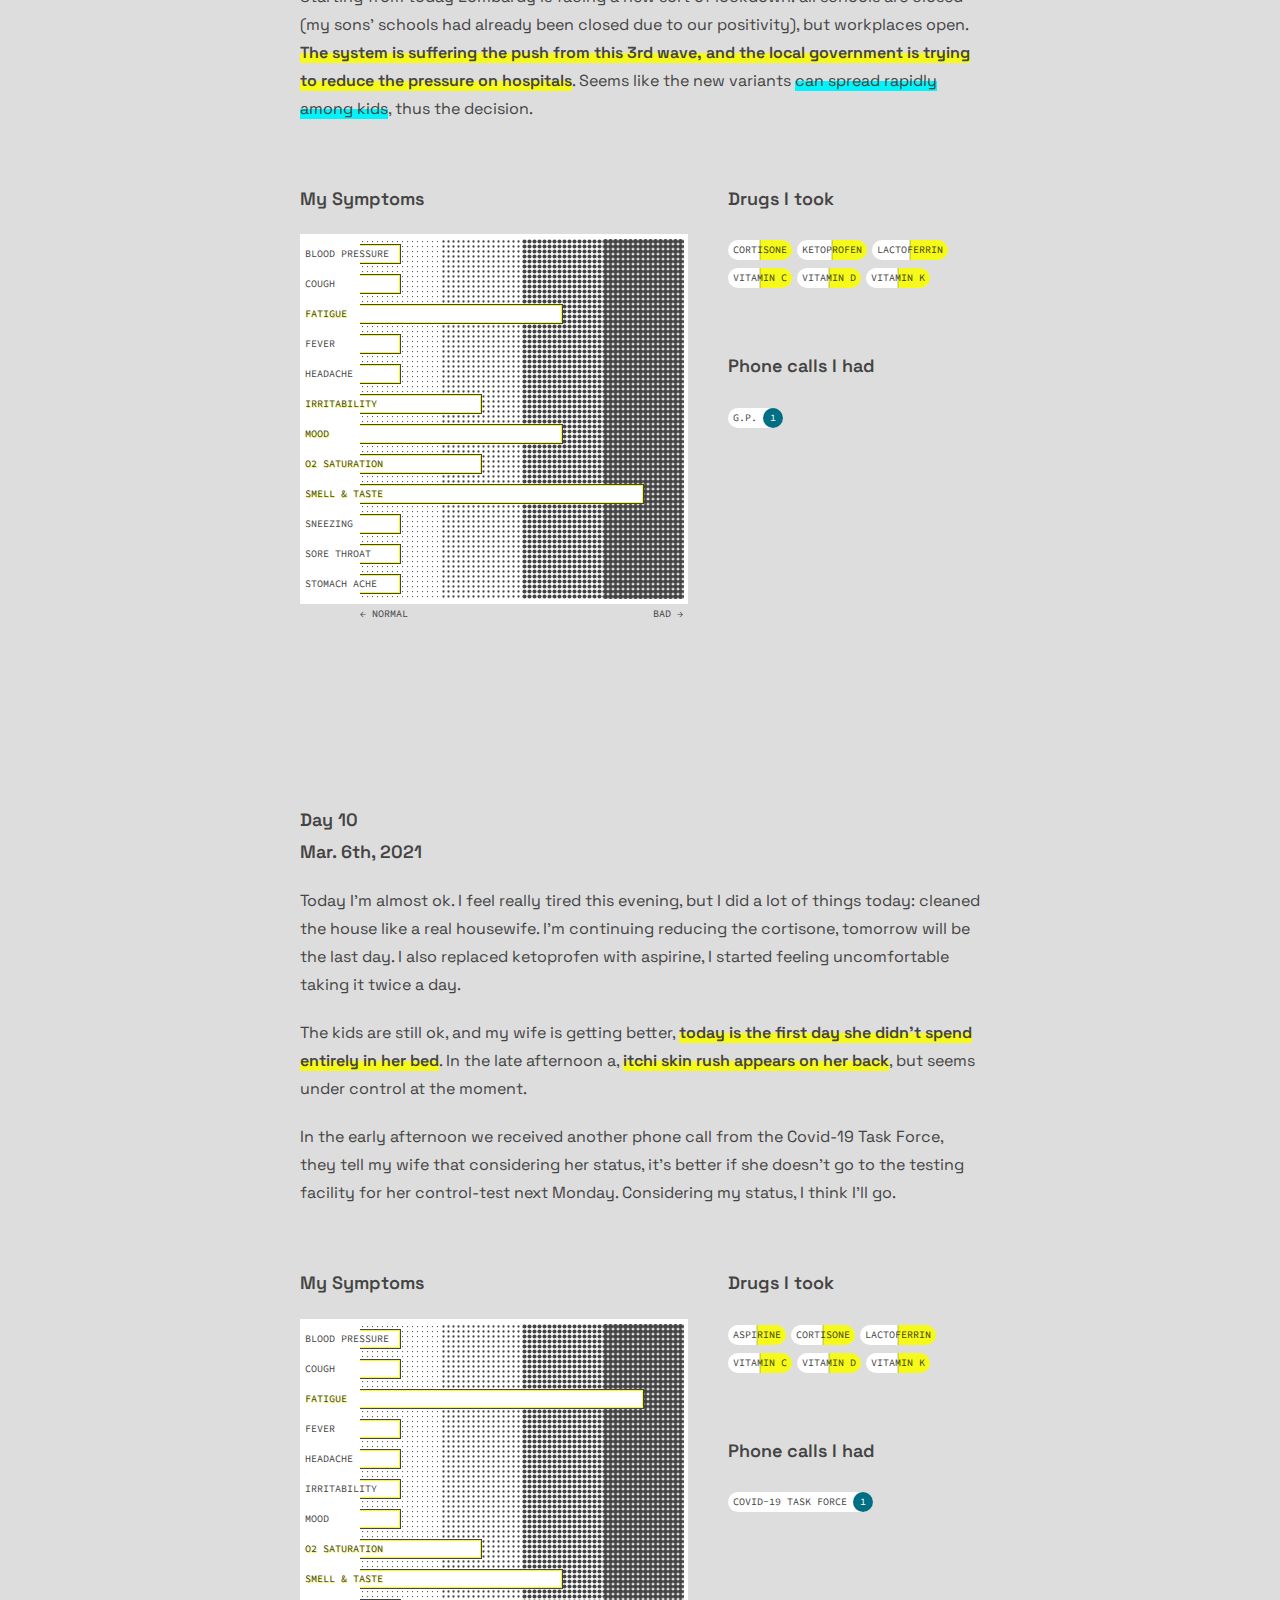
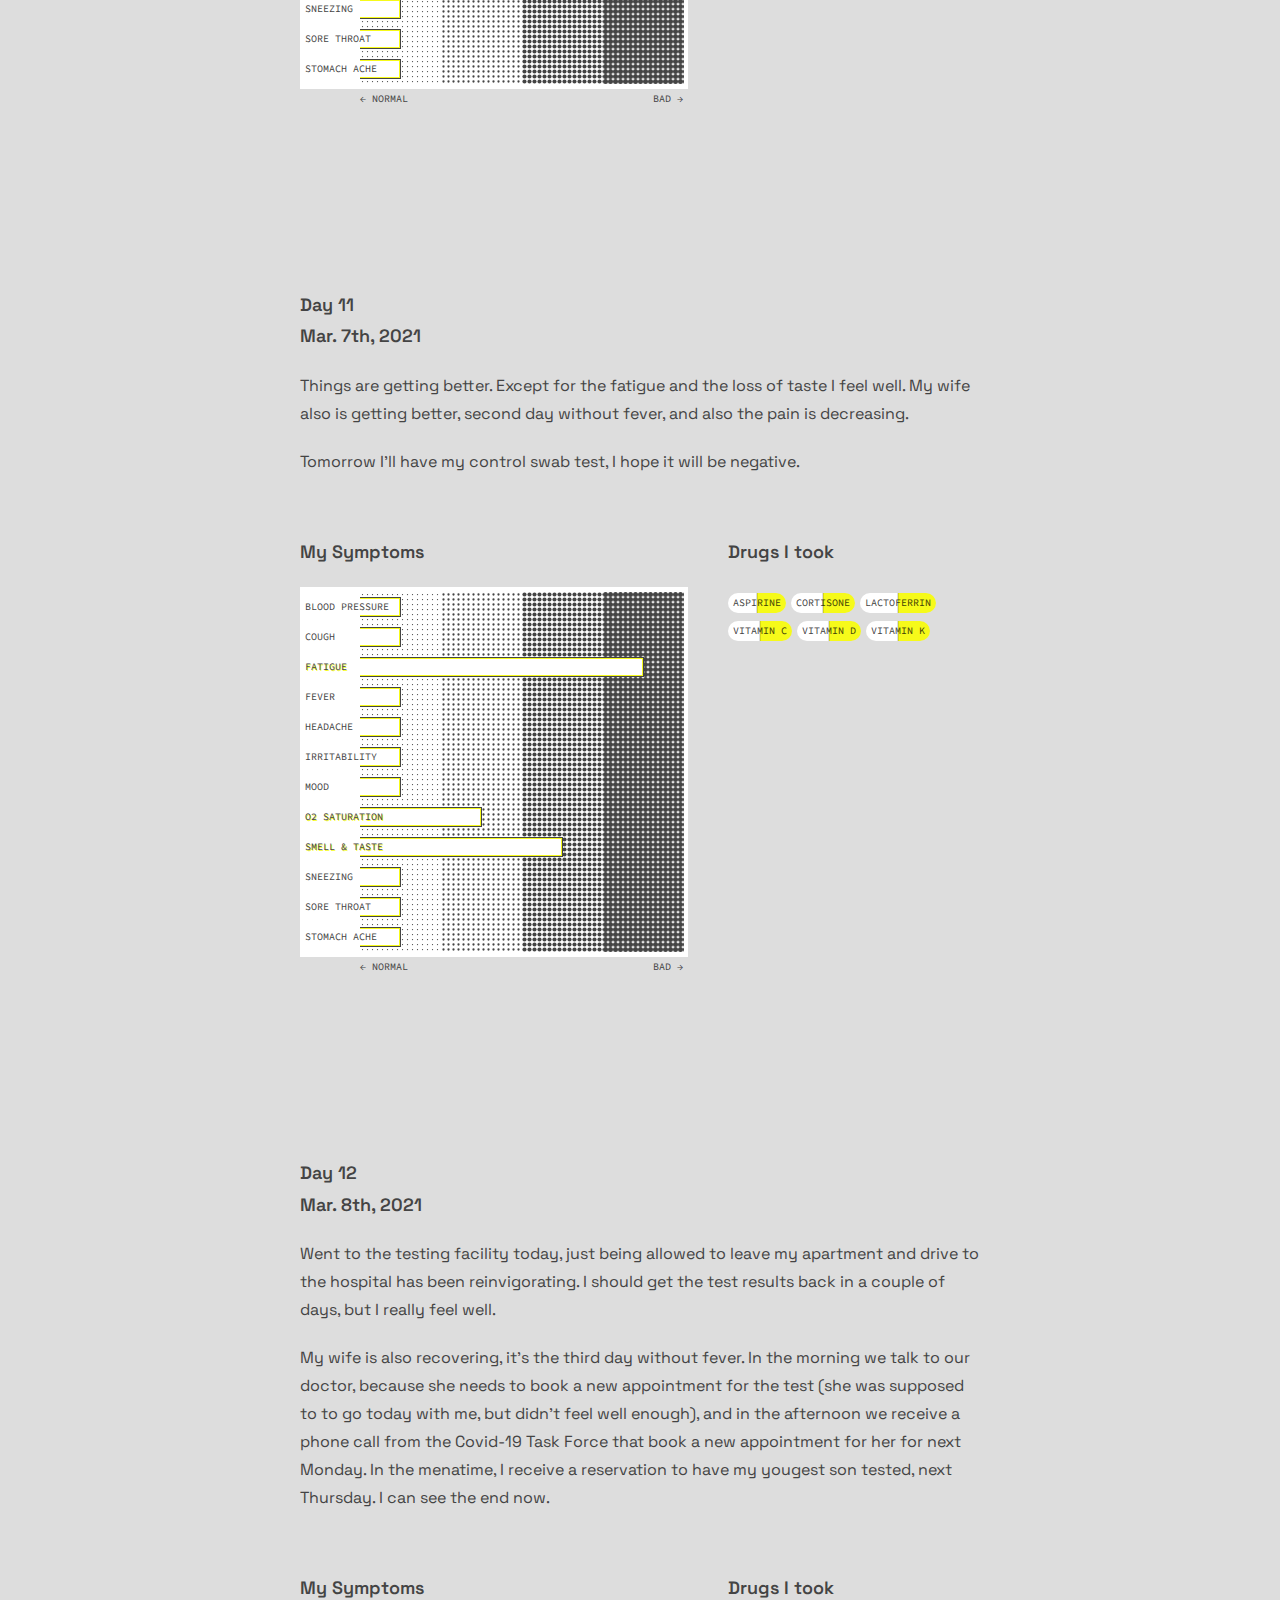
==== commit 275fdecc: "New Data" ====
--- a/docs/index.html
+++ b/docs/index.html
@@ -270,6 +270,18 @@
         <div class="timeline-detail" data-id="2021-03-07"></div>
       </div>
 
+
+      <div class="timeline-item">
+        <div class="timeline-date">
+          <h3>Day 12<br />Mar. 8th, 2021</h3>
+        </div>
+        <div class="timeline-event">
+          <p>Went to the testing facility today, just being allowed to leave my apartment and drive to the hospital has been reinvigorating. I should get the test results back in a couple of days, but I really feel well.</p>
+          <p>My wife is also recovering, it's the third day without fever. In the morning we talk to our doctor, because she needs to book a new appointment for the test (she was supposed to to go today with me, but didn't feel well enough), and in the afternoon we receive a phone call from the Covid-19 Task Force that book a new appointment for her for next Monday. In the menatime, I receive a reservation to have my yougest son tested, next Thursday. I can see the end now.</p>
+        </div>
+        <div class="timeline-detail" data-id="2021-03-08"></div>
+      </div>
+
     </section>
 
     <section class="notes">
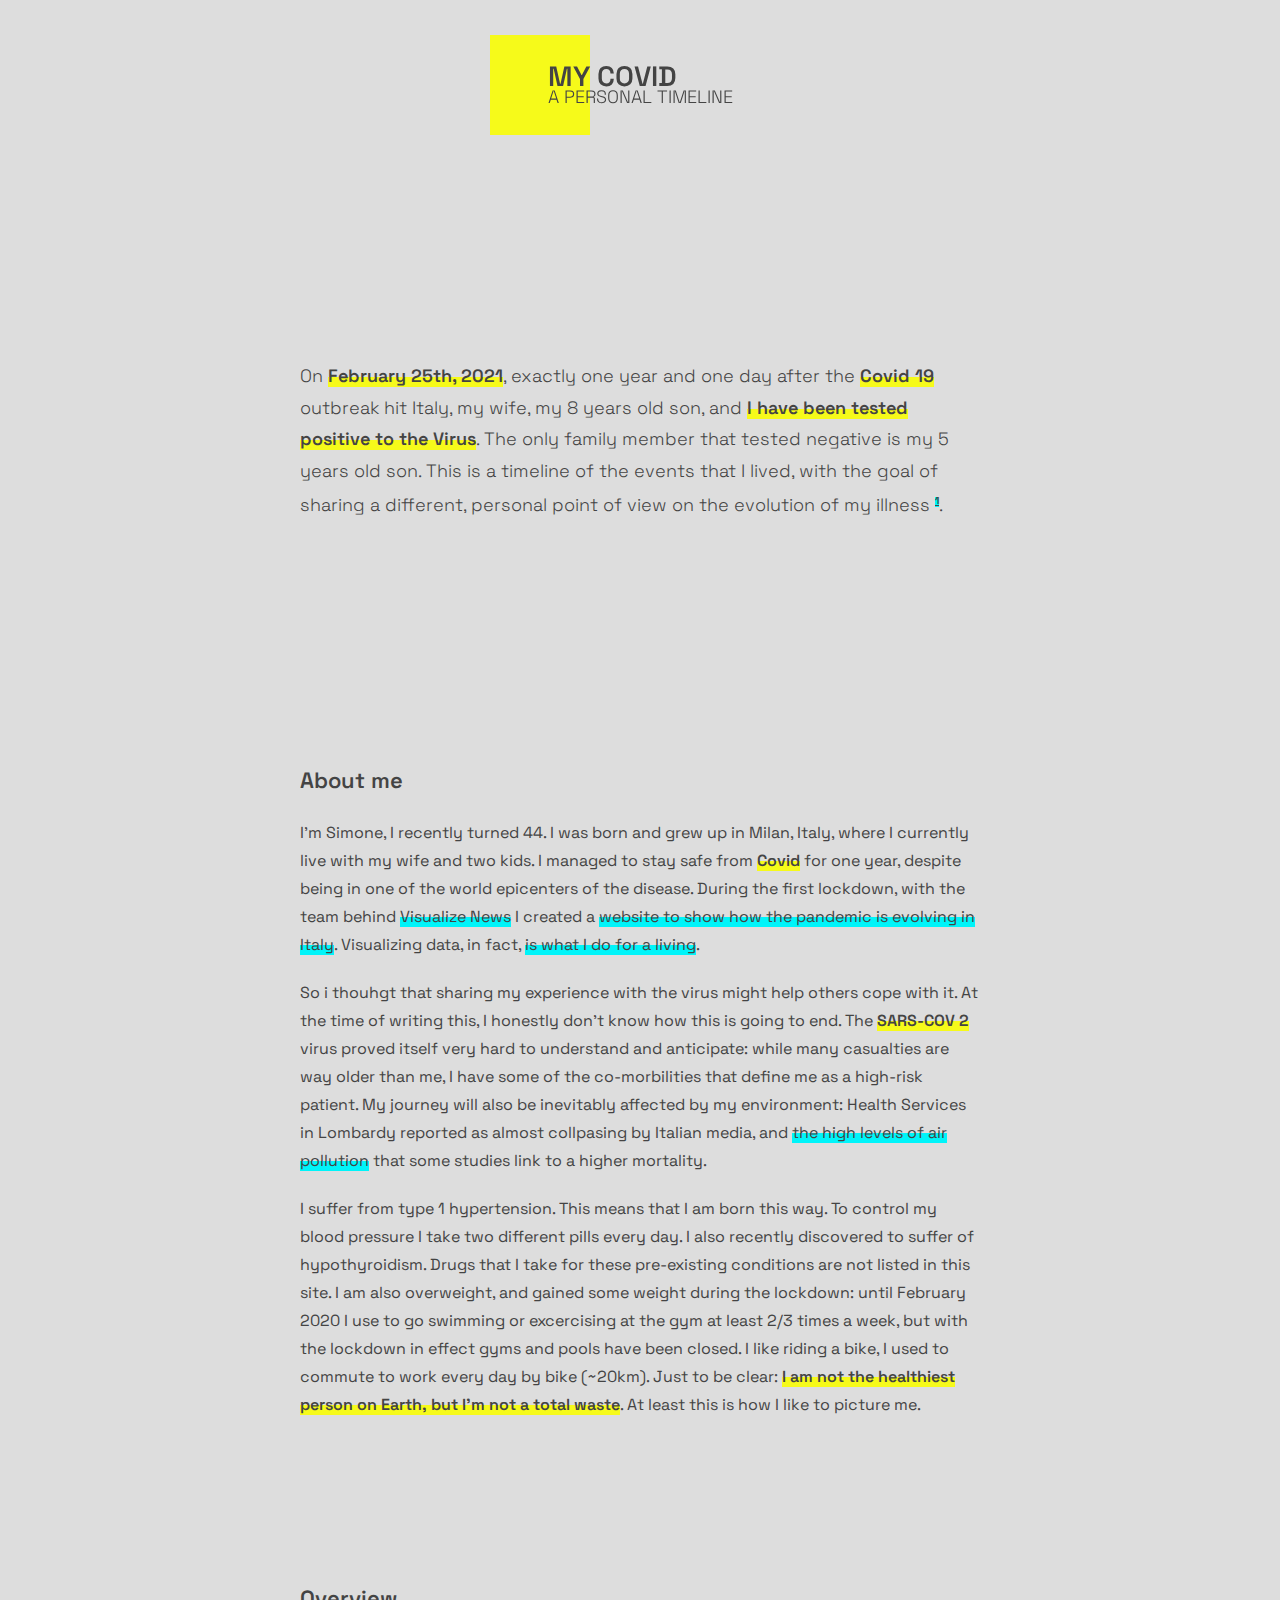
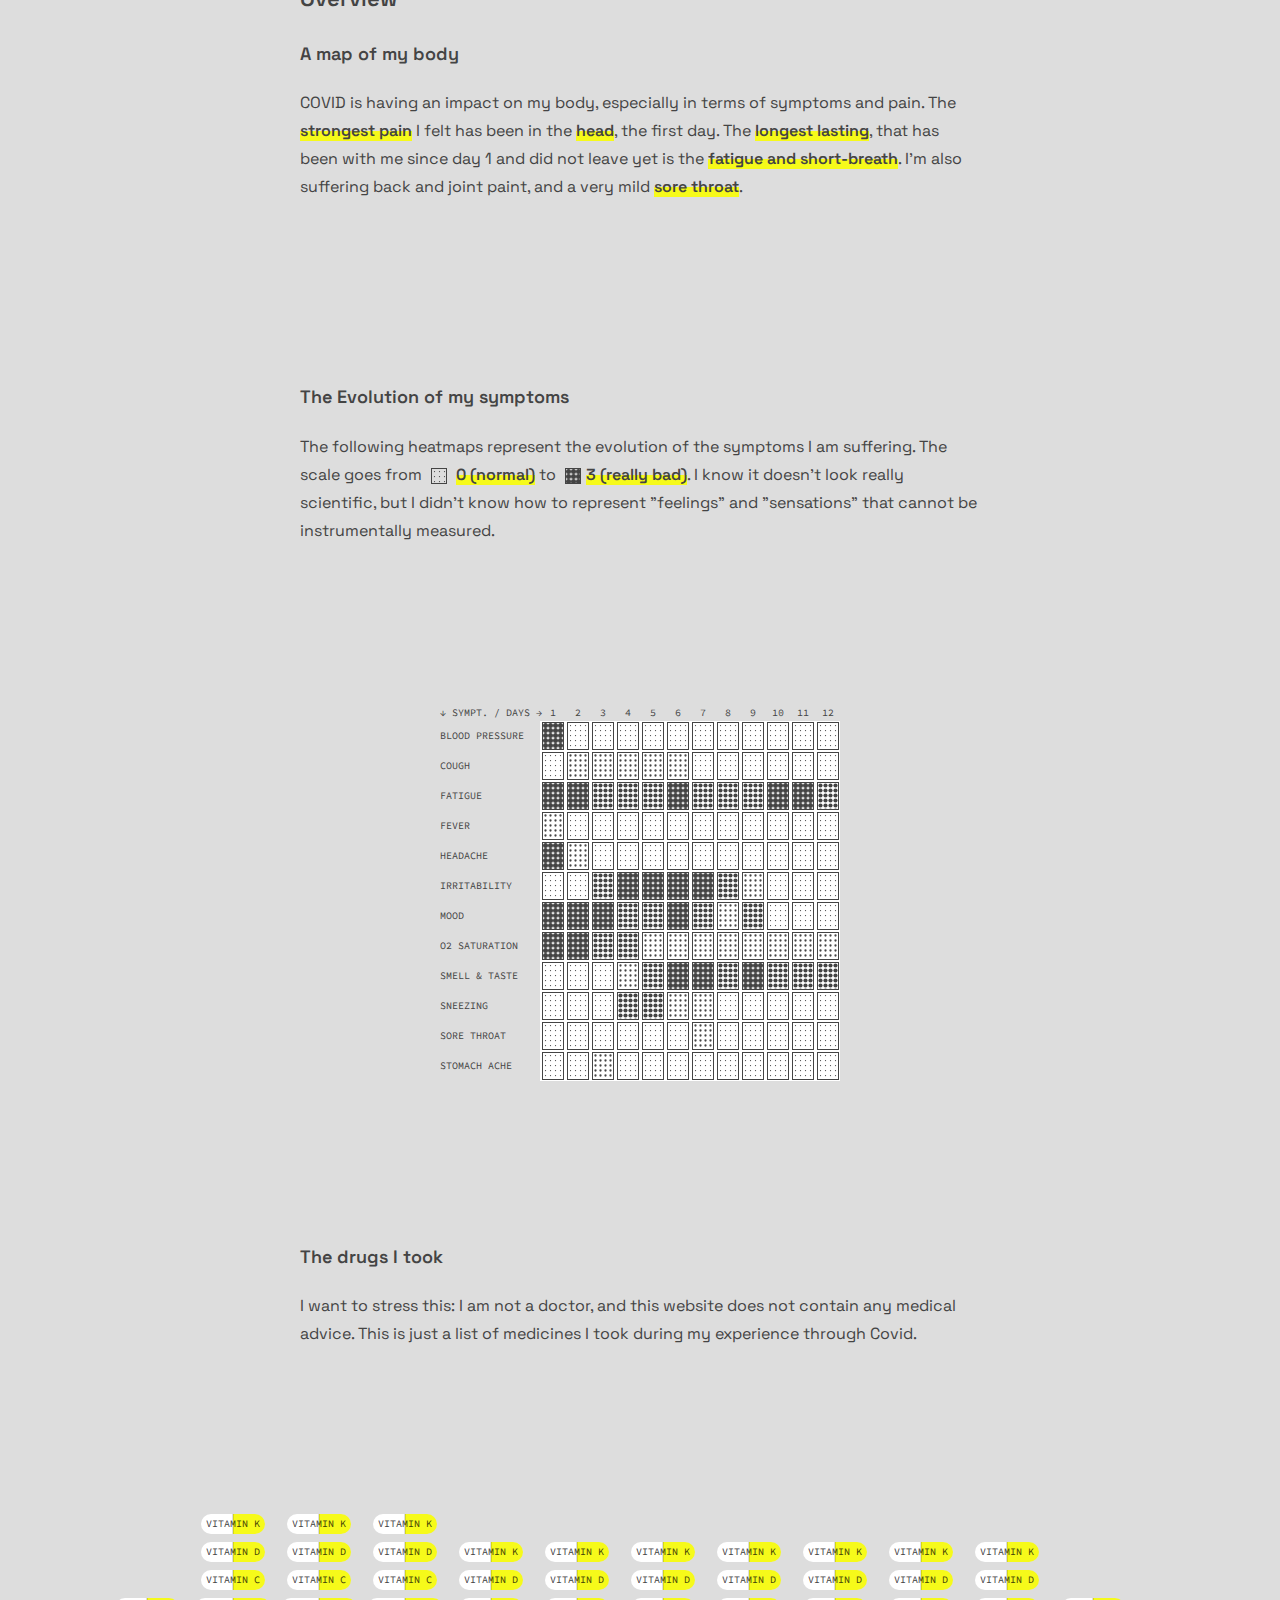
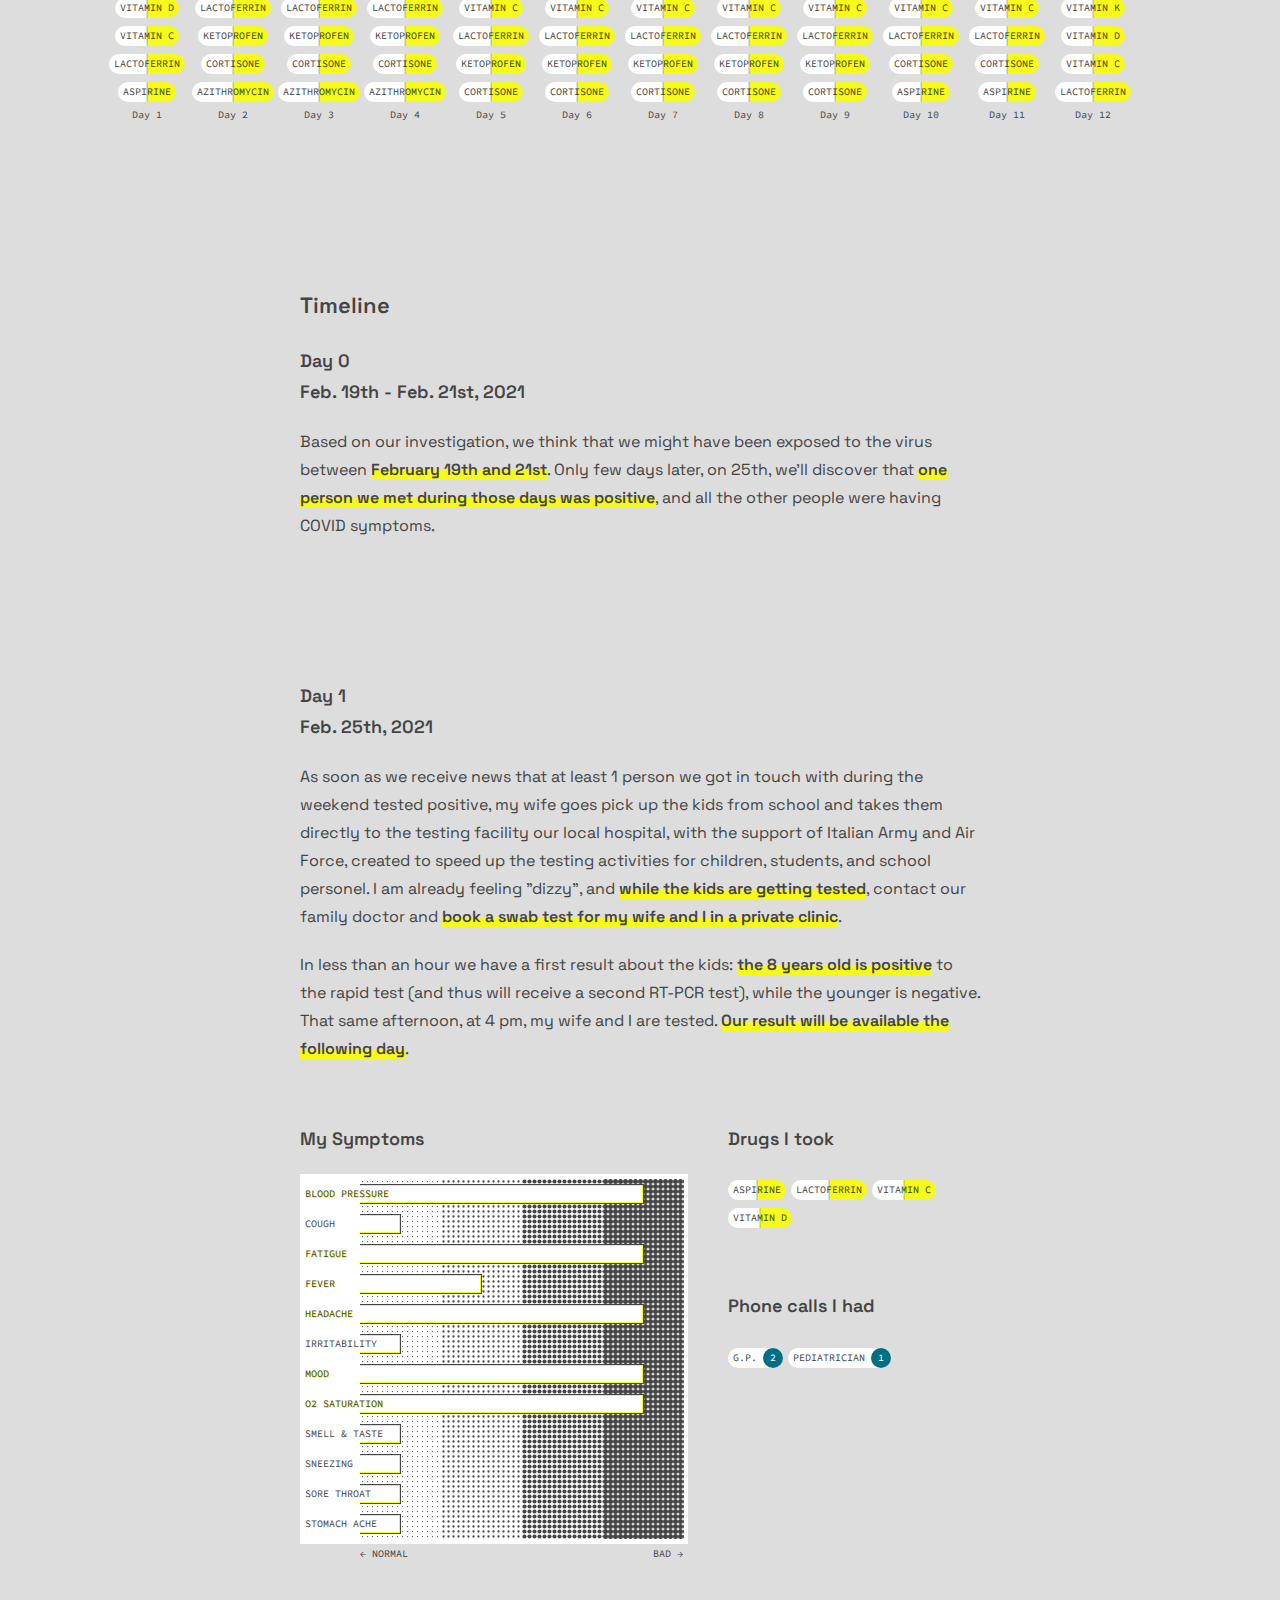
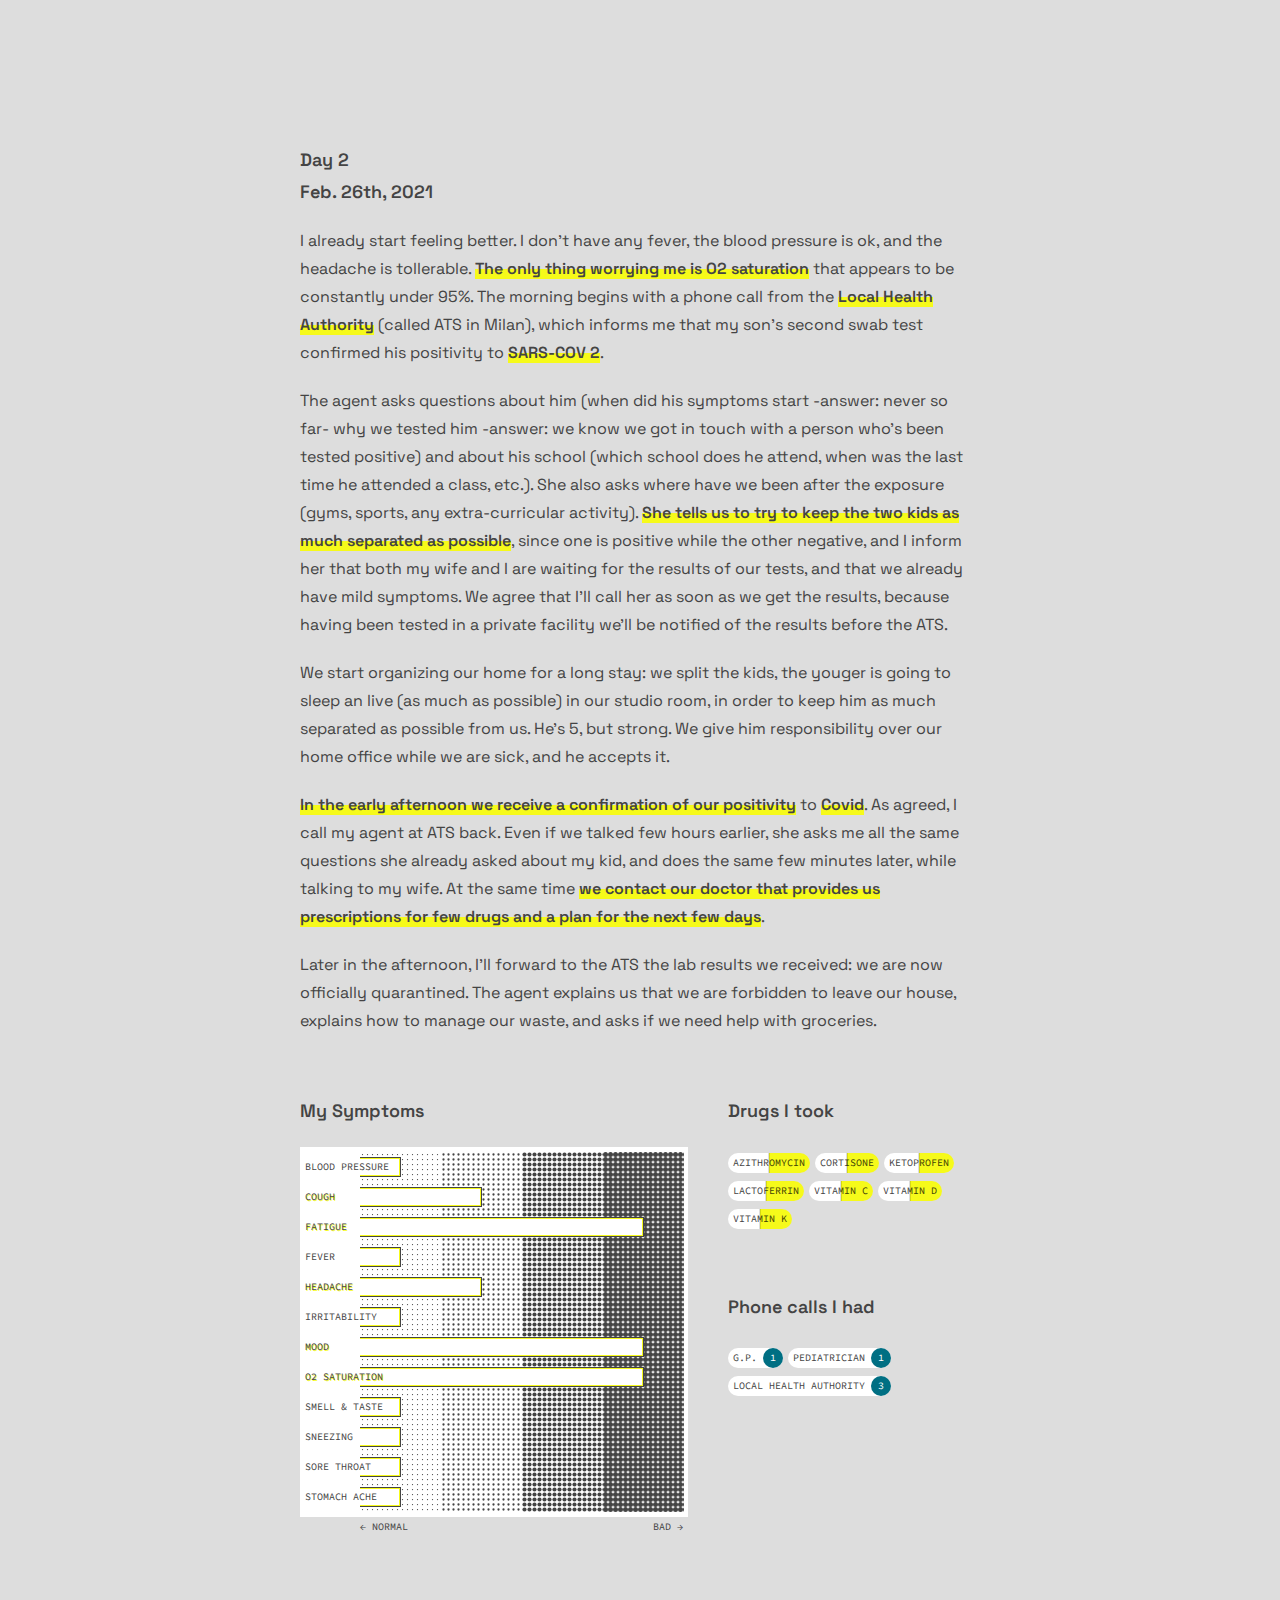
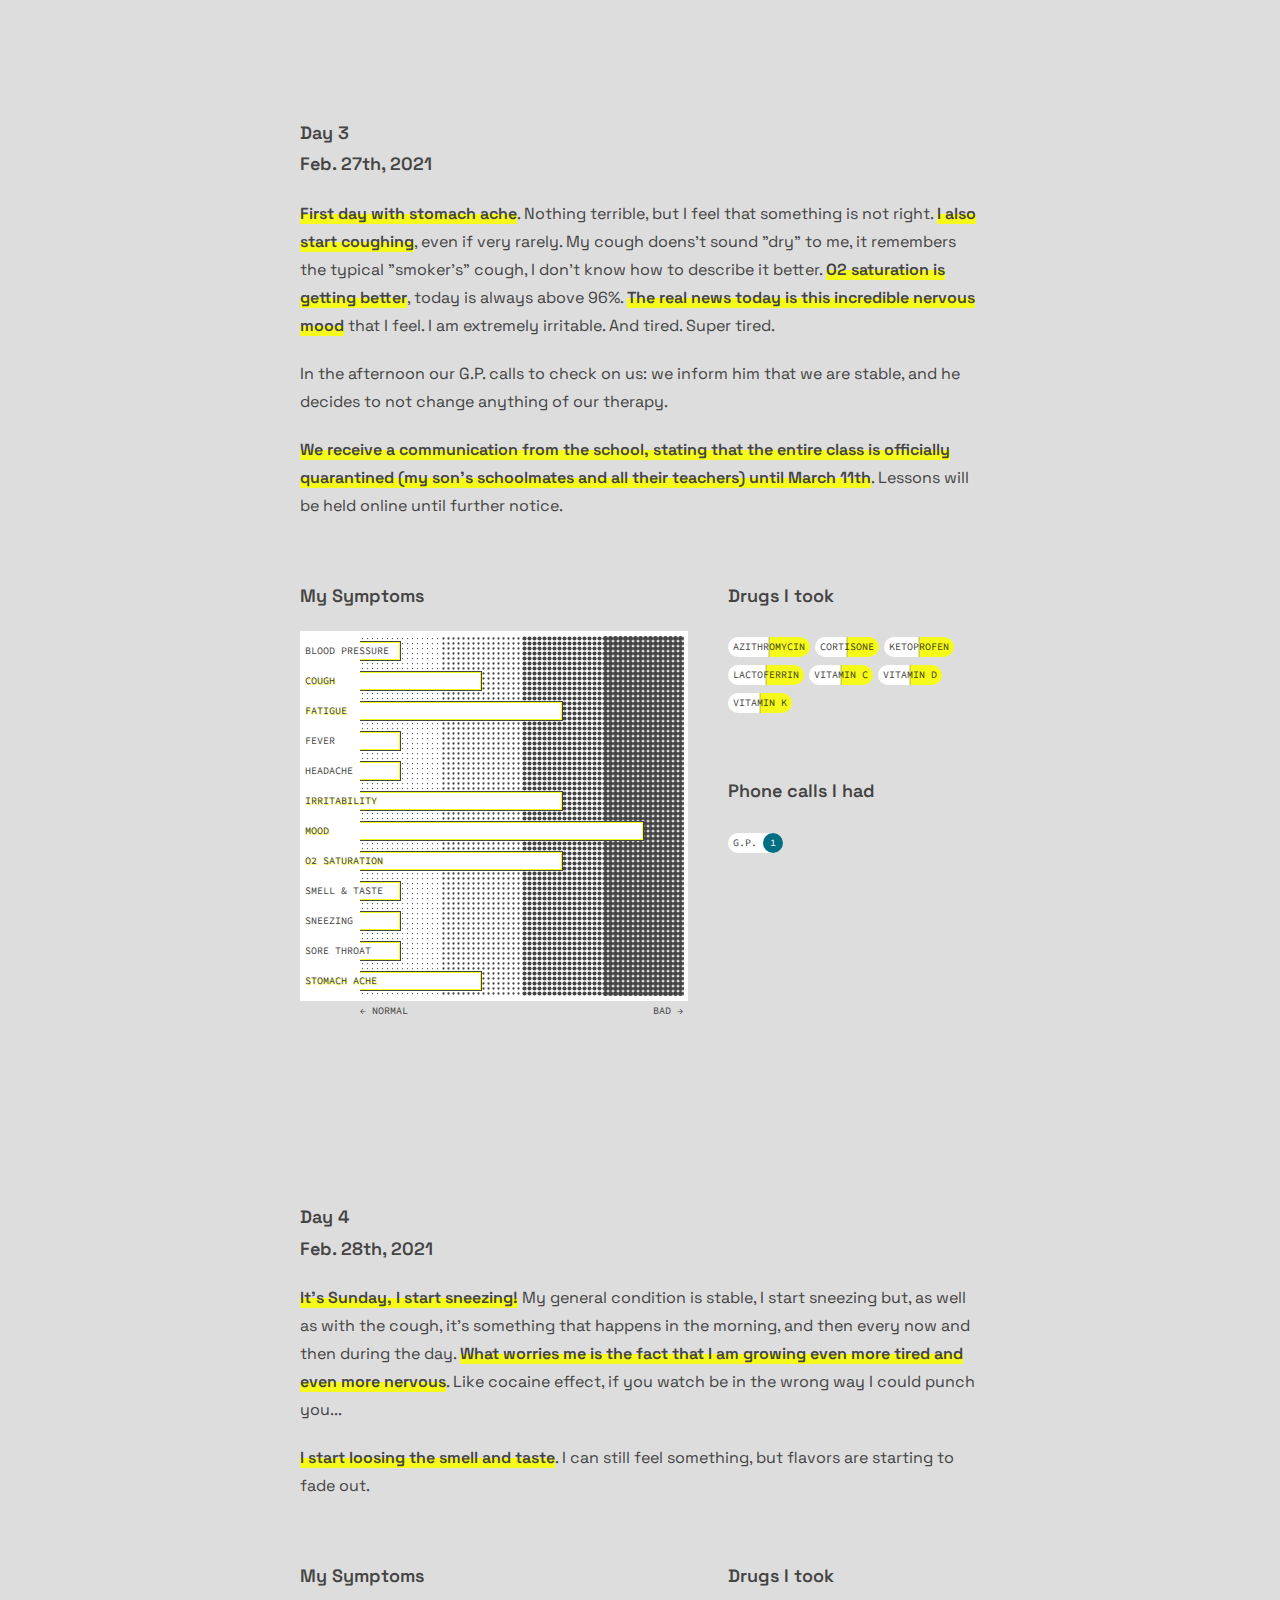
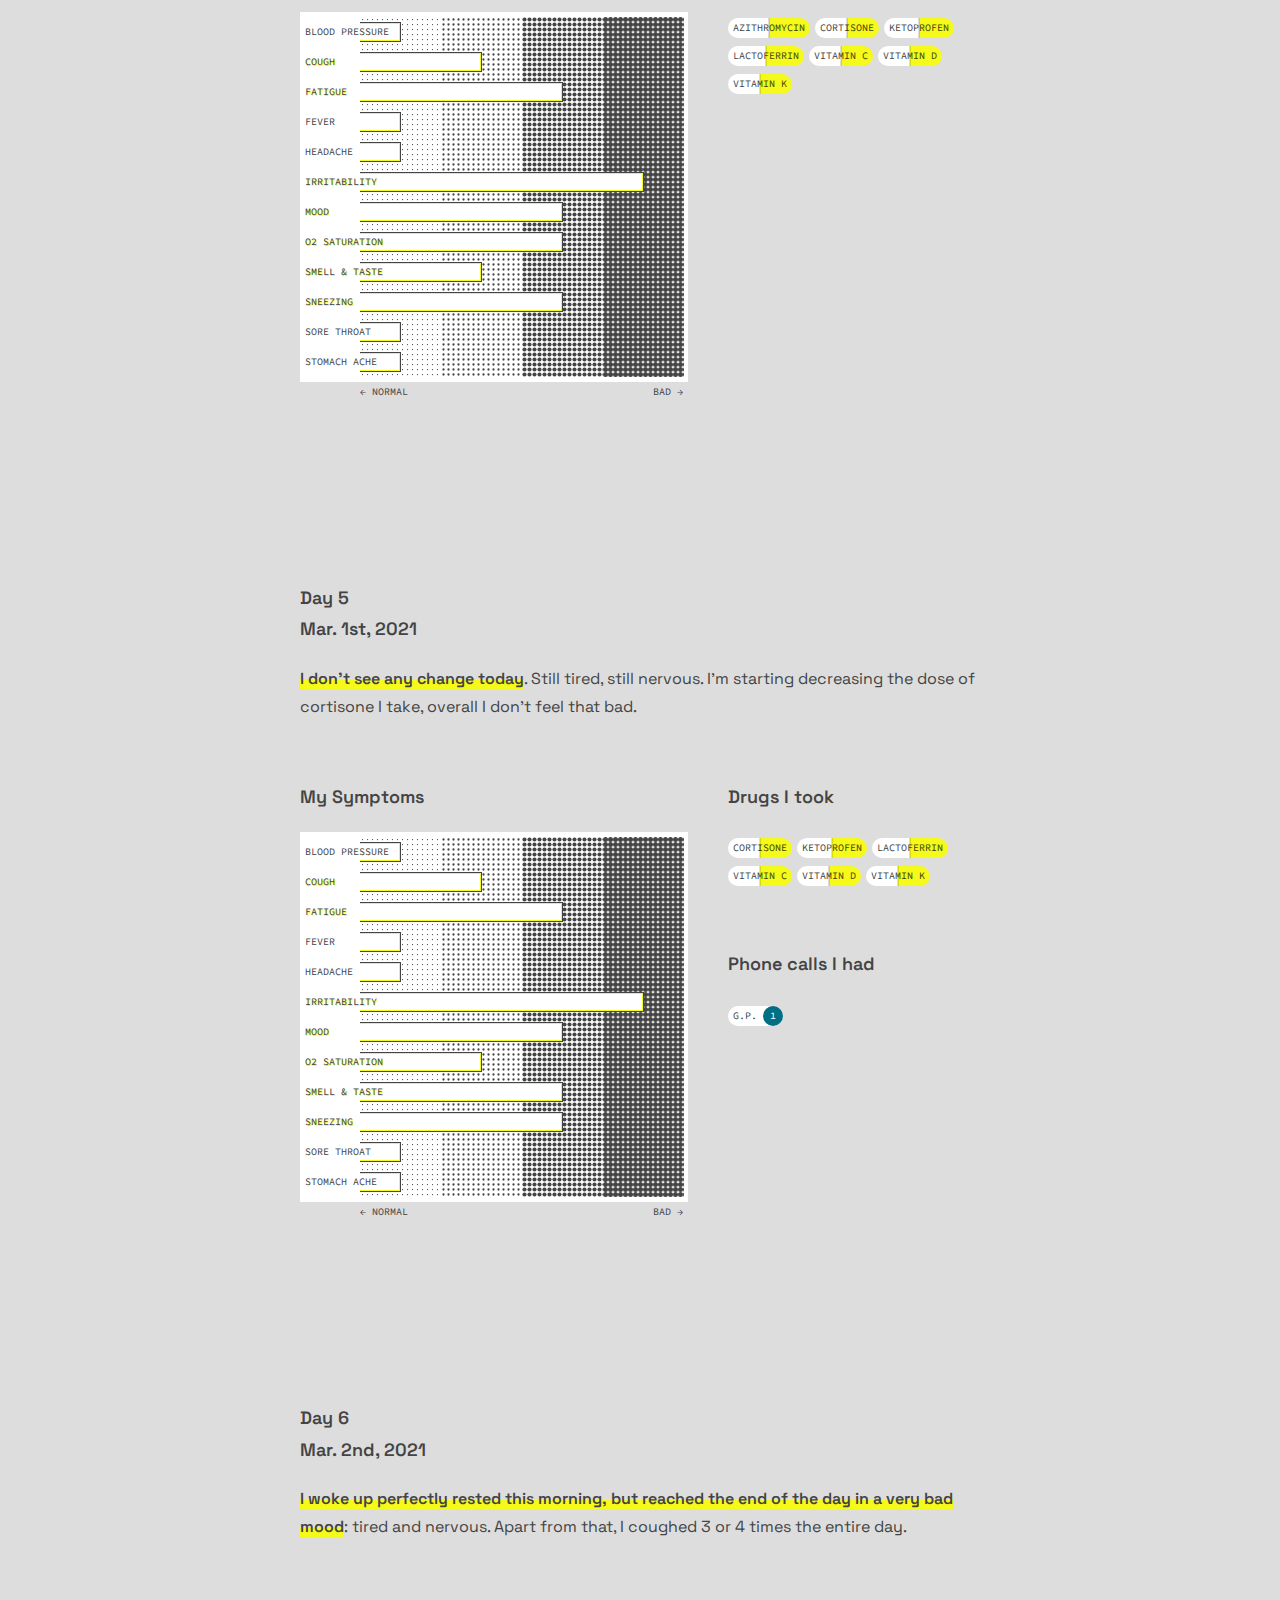
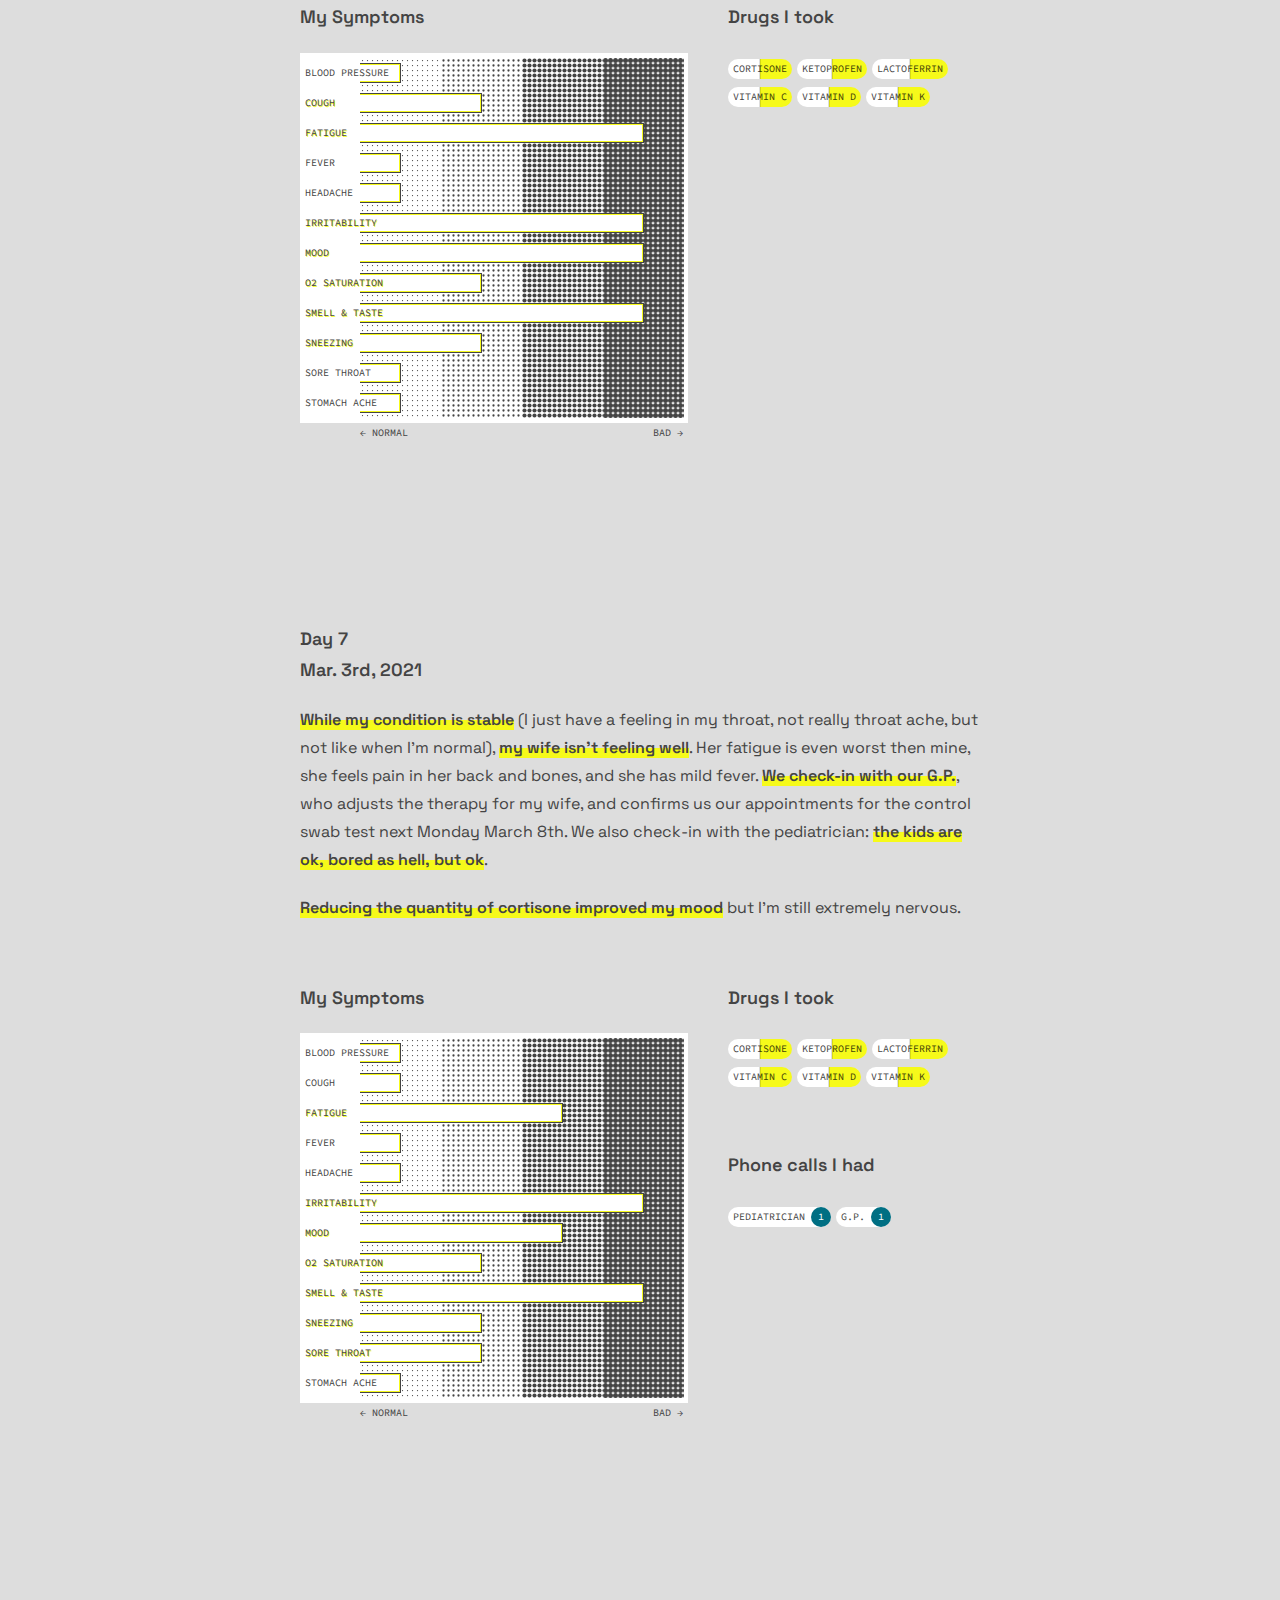
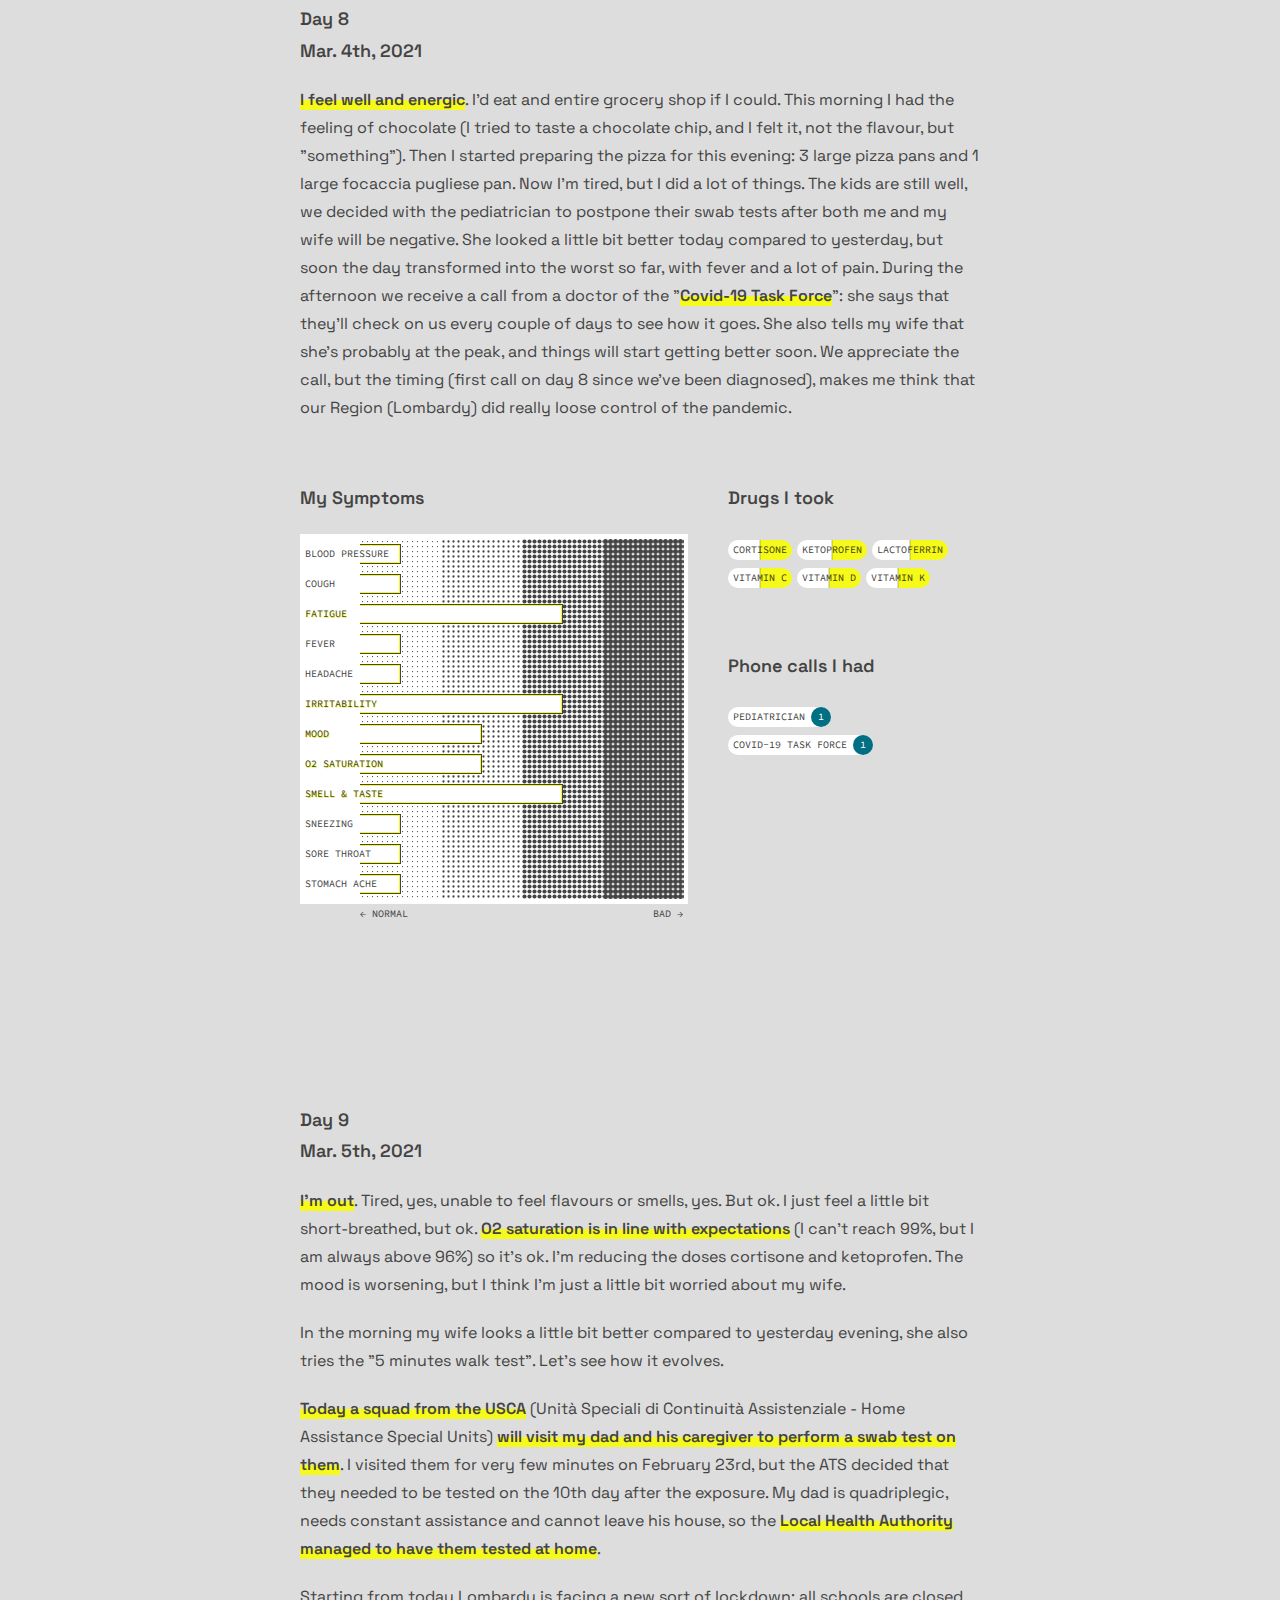
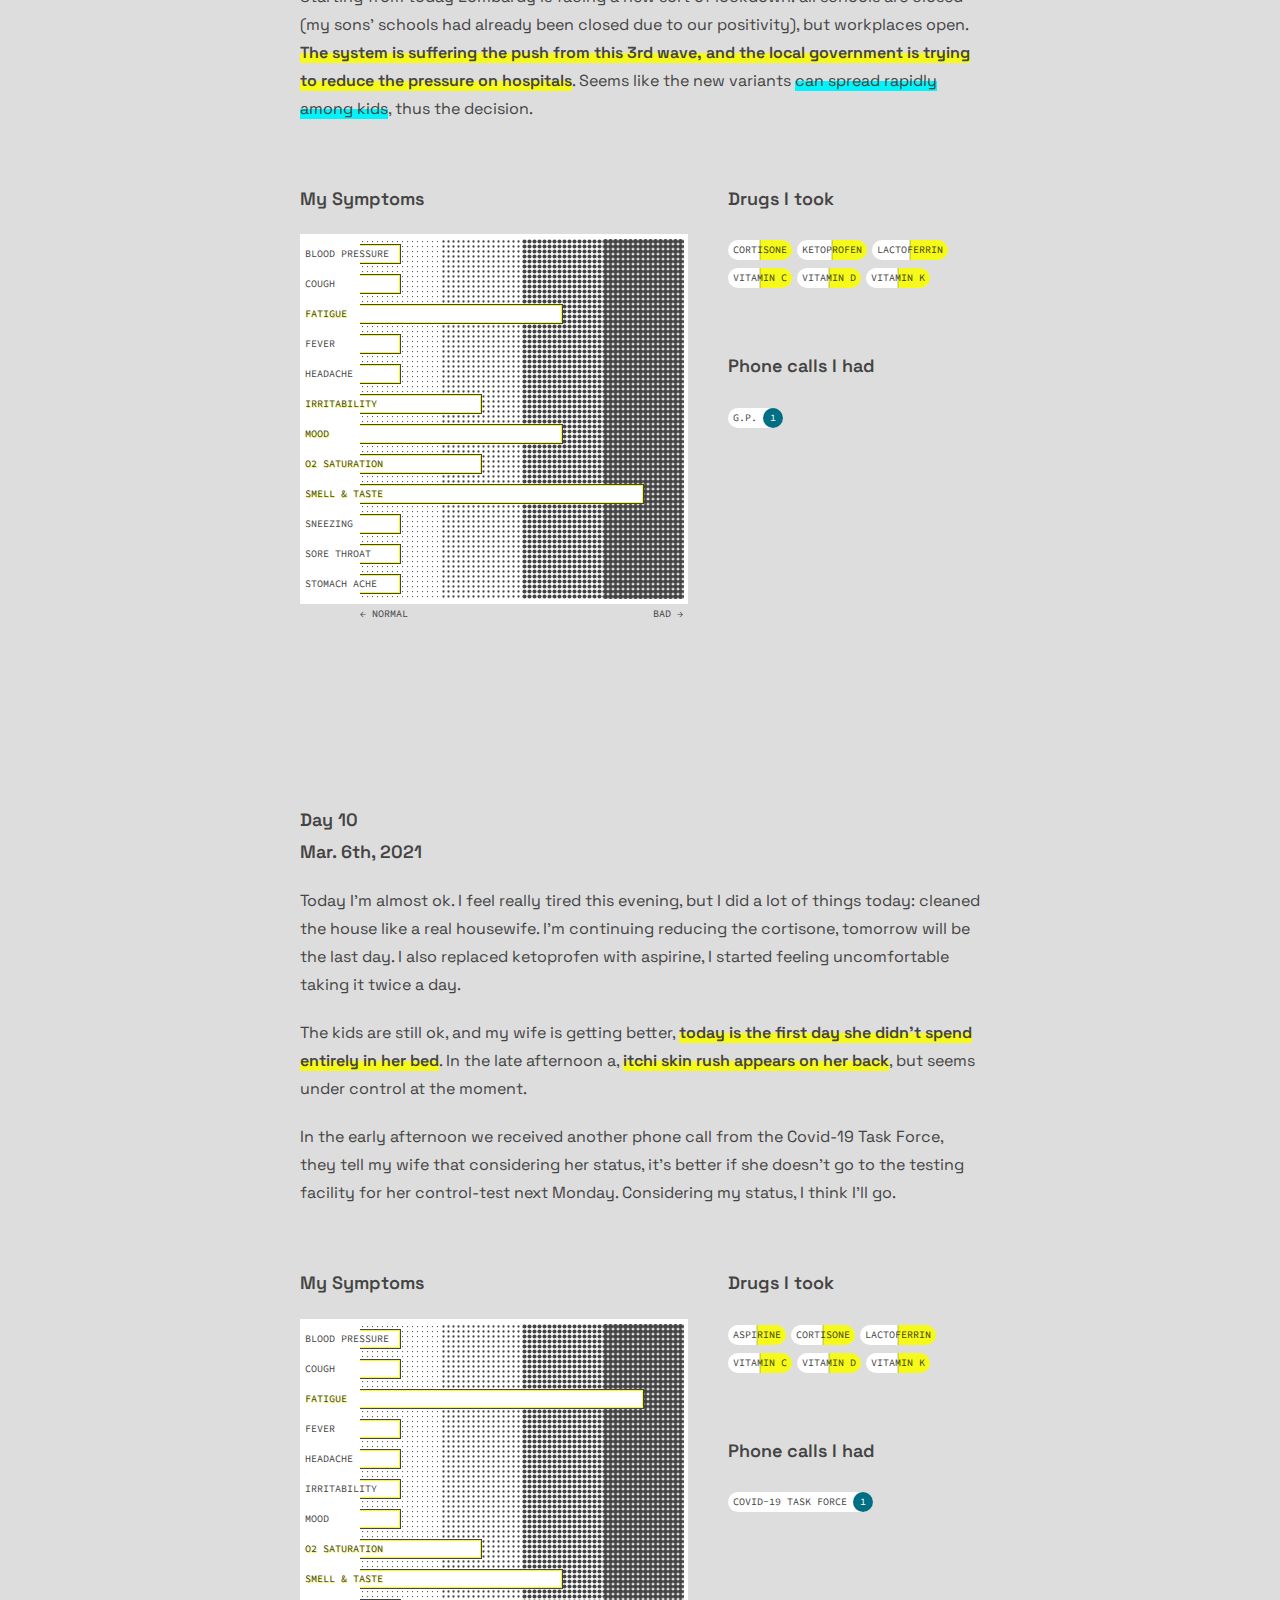
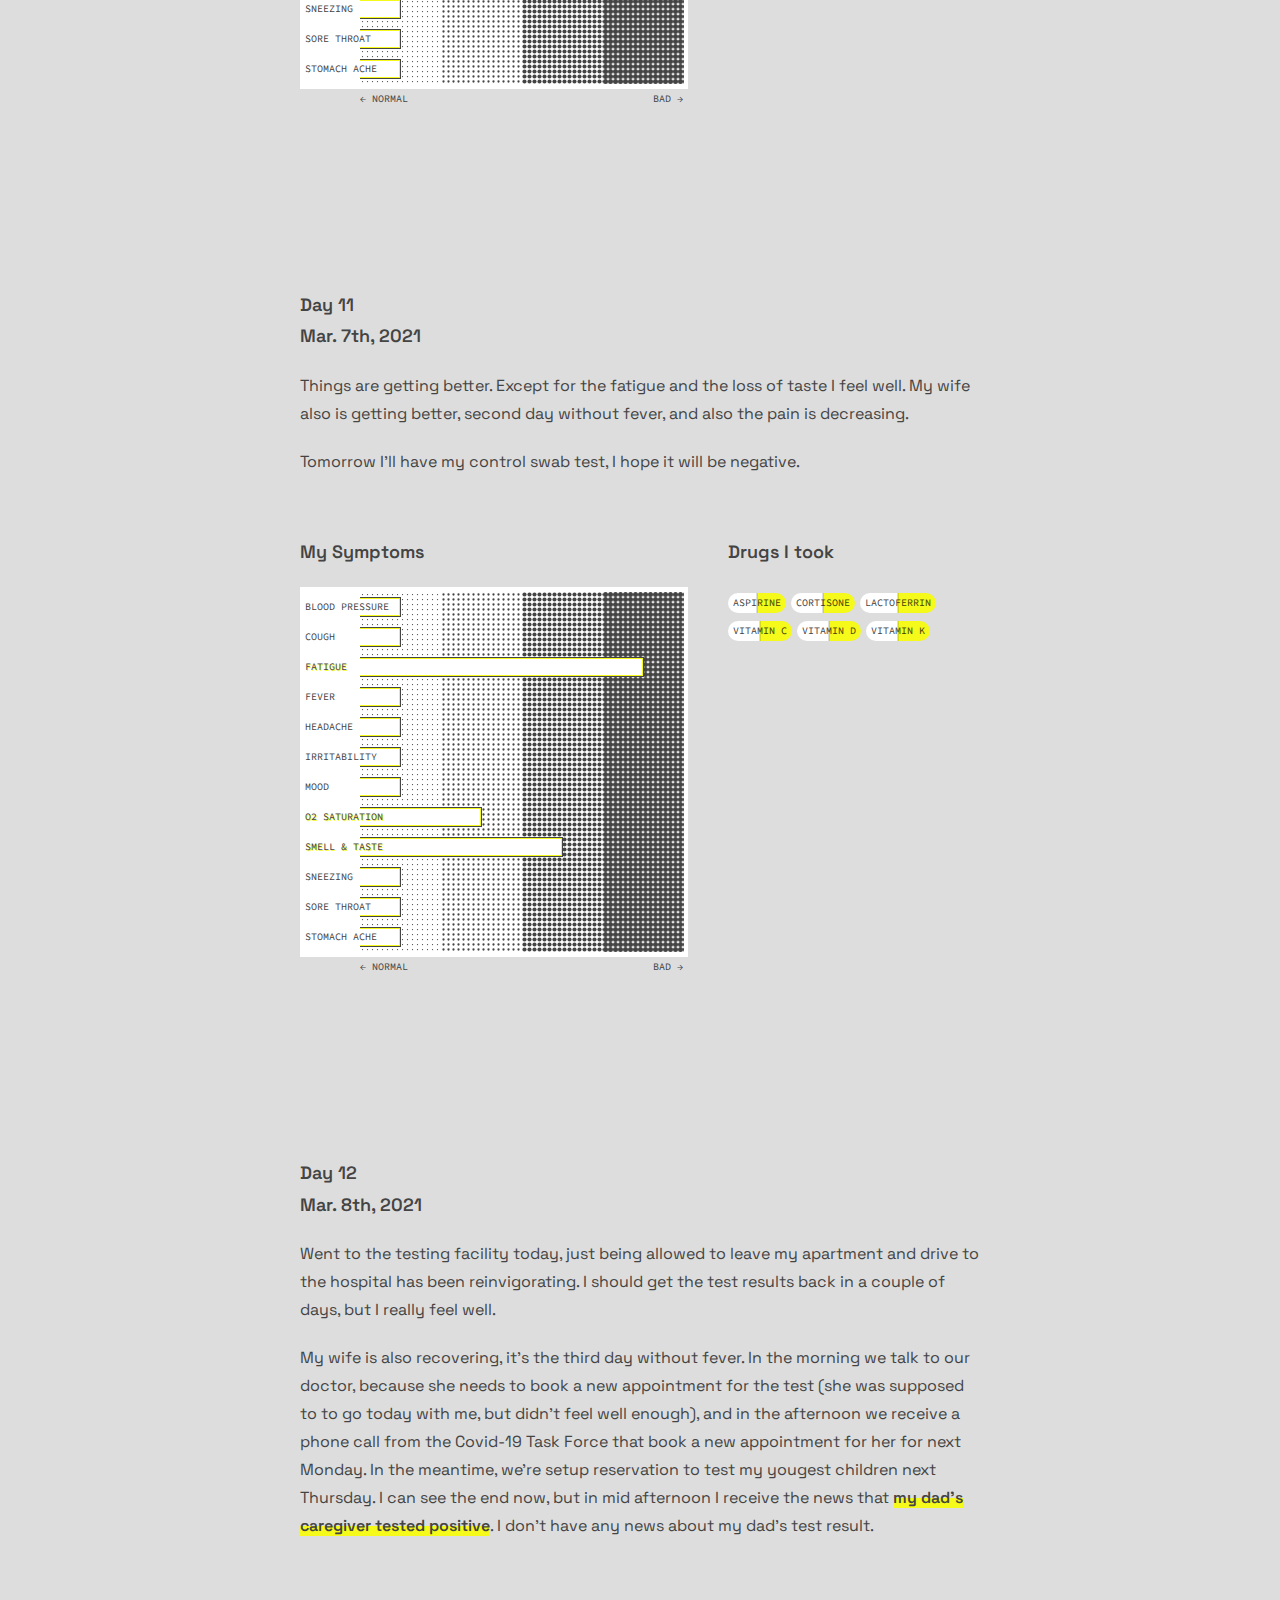
==== commit 22ed0596: "New Data" ====
--- a/docs/index.html
+++ b/docs/index.html
@@ -277,7 +277,8 @@
         </div>
         <div class="timeline-event">
           <p>Went to the testing facility today, just being allowed to leave my apartment and drive to the hospital has been reinvigorating. I should get the test results back in a couple of days, but I really feel well.</p>
-          <p>My wife is also recovering, it's the third day without fever. In the morning we talk to our doctor, because she needs to book a new appointment for the test (she was supposed to to go today with me, but didn't feel well enough), and in the afternoon we receive a phone call from the Covid-19 Task Force that book a new appointment for her for next Monday. In the menatime, I receive a reservation to have my yougest son tested, next Thursday. I can see the end now.</p>
+          <p>My wife is also recovering, it's the third day without fever. In the morning we talk to our doctor, because she needs to book a new appointment for the test (she was supposed to to go today with me, but didn't feel well enough), and in the afternoon we receive a phone call from the Covid-19 Task Force that book a new appointment for her for next Monday. In the meantime, we're setup reservation to test my yougest children next Thursday. I can see the end now, but in mid afternoon I receive the news that <strong>my dad's caregiver tested positive</strong>. I don't have any news about my dad's test result.</p>
+          <p></p>
         </div>
         <div class="timeline-detail" data-id="2021-03-08"></div>
       </div>
--- a/docs/index-xl.css
+++ b/docs/index-xl.css
@@ -122,3 +122,33 @@
 .heatmaps .heatmap-position {
   margin-left: 0 !important;
 }
+
+/*
+.heatmaps .heatmap-position {
+  padding-left: 200px;
+}
+
+.heatmaps .kpis {
+  text-align: right;
+  width: 160px;
+}
+
+.heatmaps .heatmaps-days {
+  text-align: right;
+  width: 160px;
+}
+
+.kpi-heatmap-cell {
+  flex: 0 0 40px;
+  max-width: 40px;
+}
+
+.kpi-heatmap-cell-inner {
+  width: 38px;
+}
+
+.kpi-days .kpi-heatmap-cell {
+  flex: 0 0 40px;
+  max-width: 40px;
+}
+*/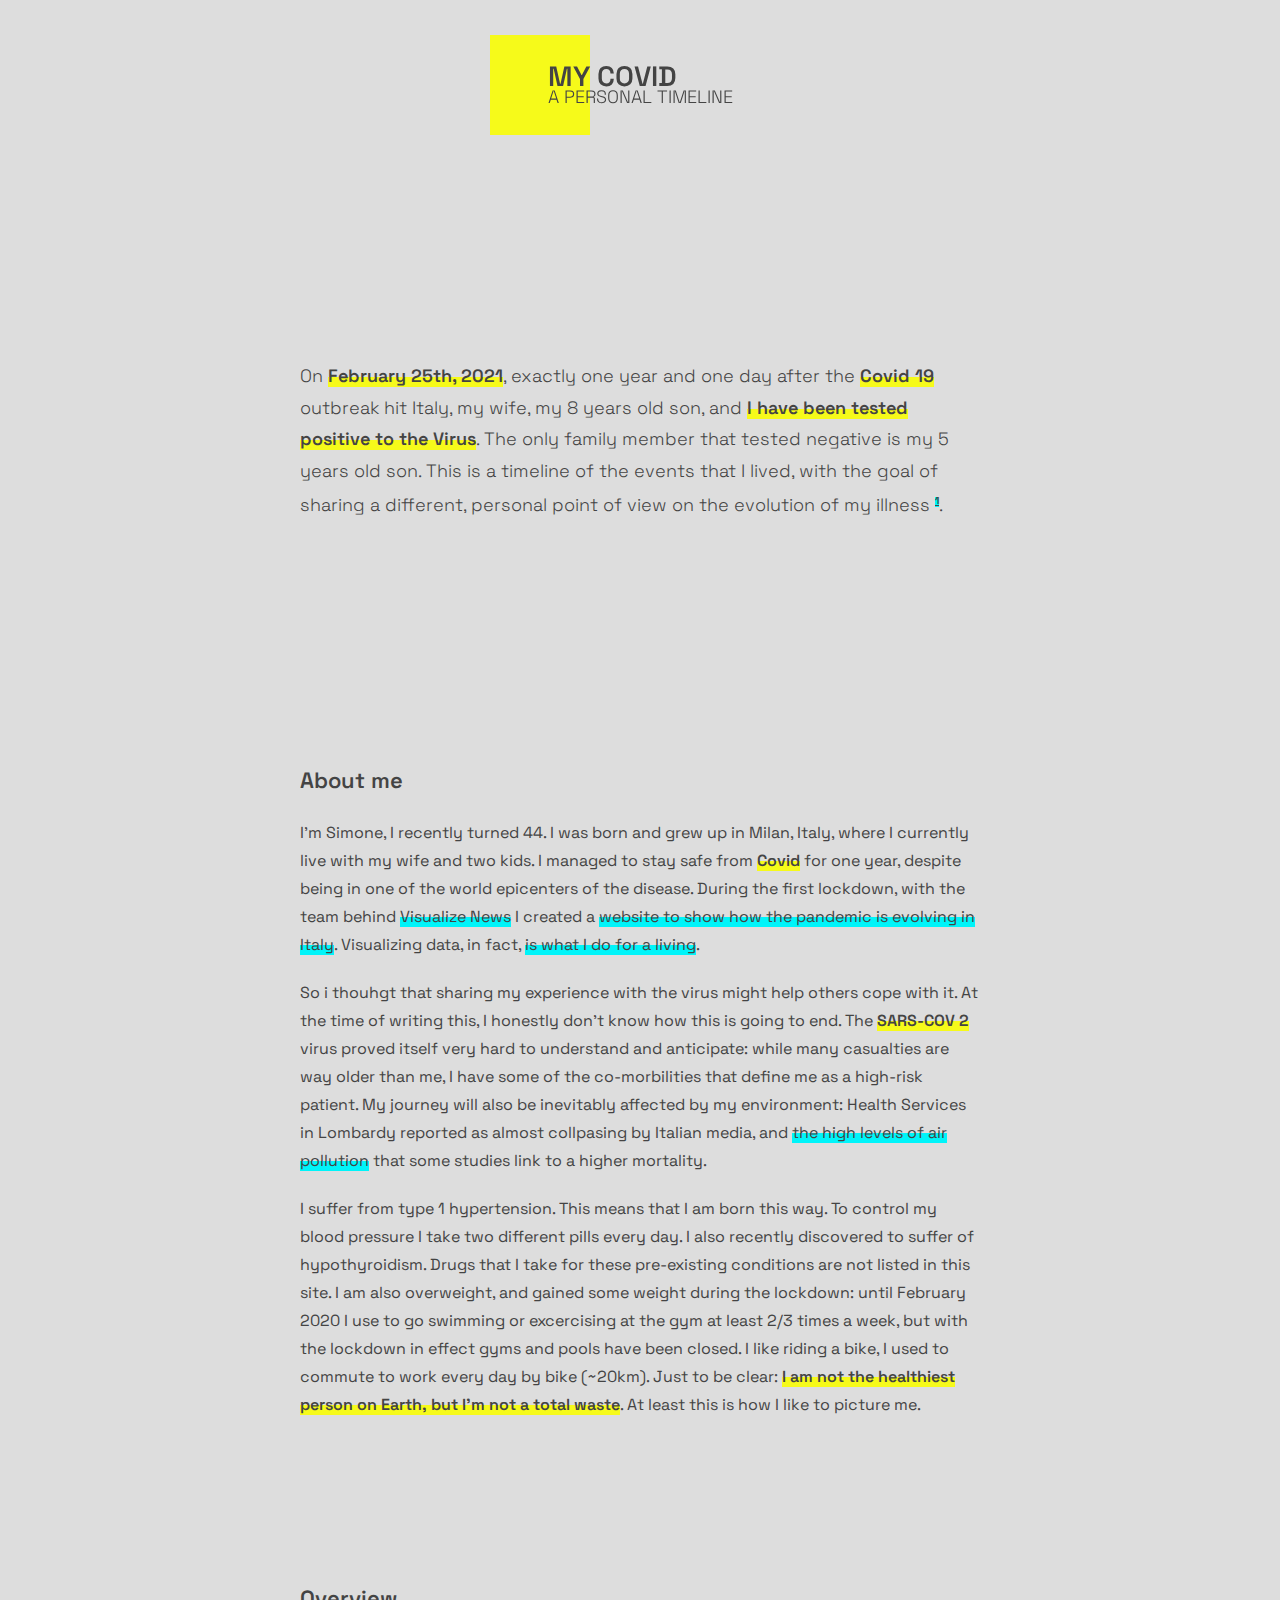
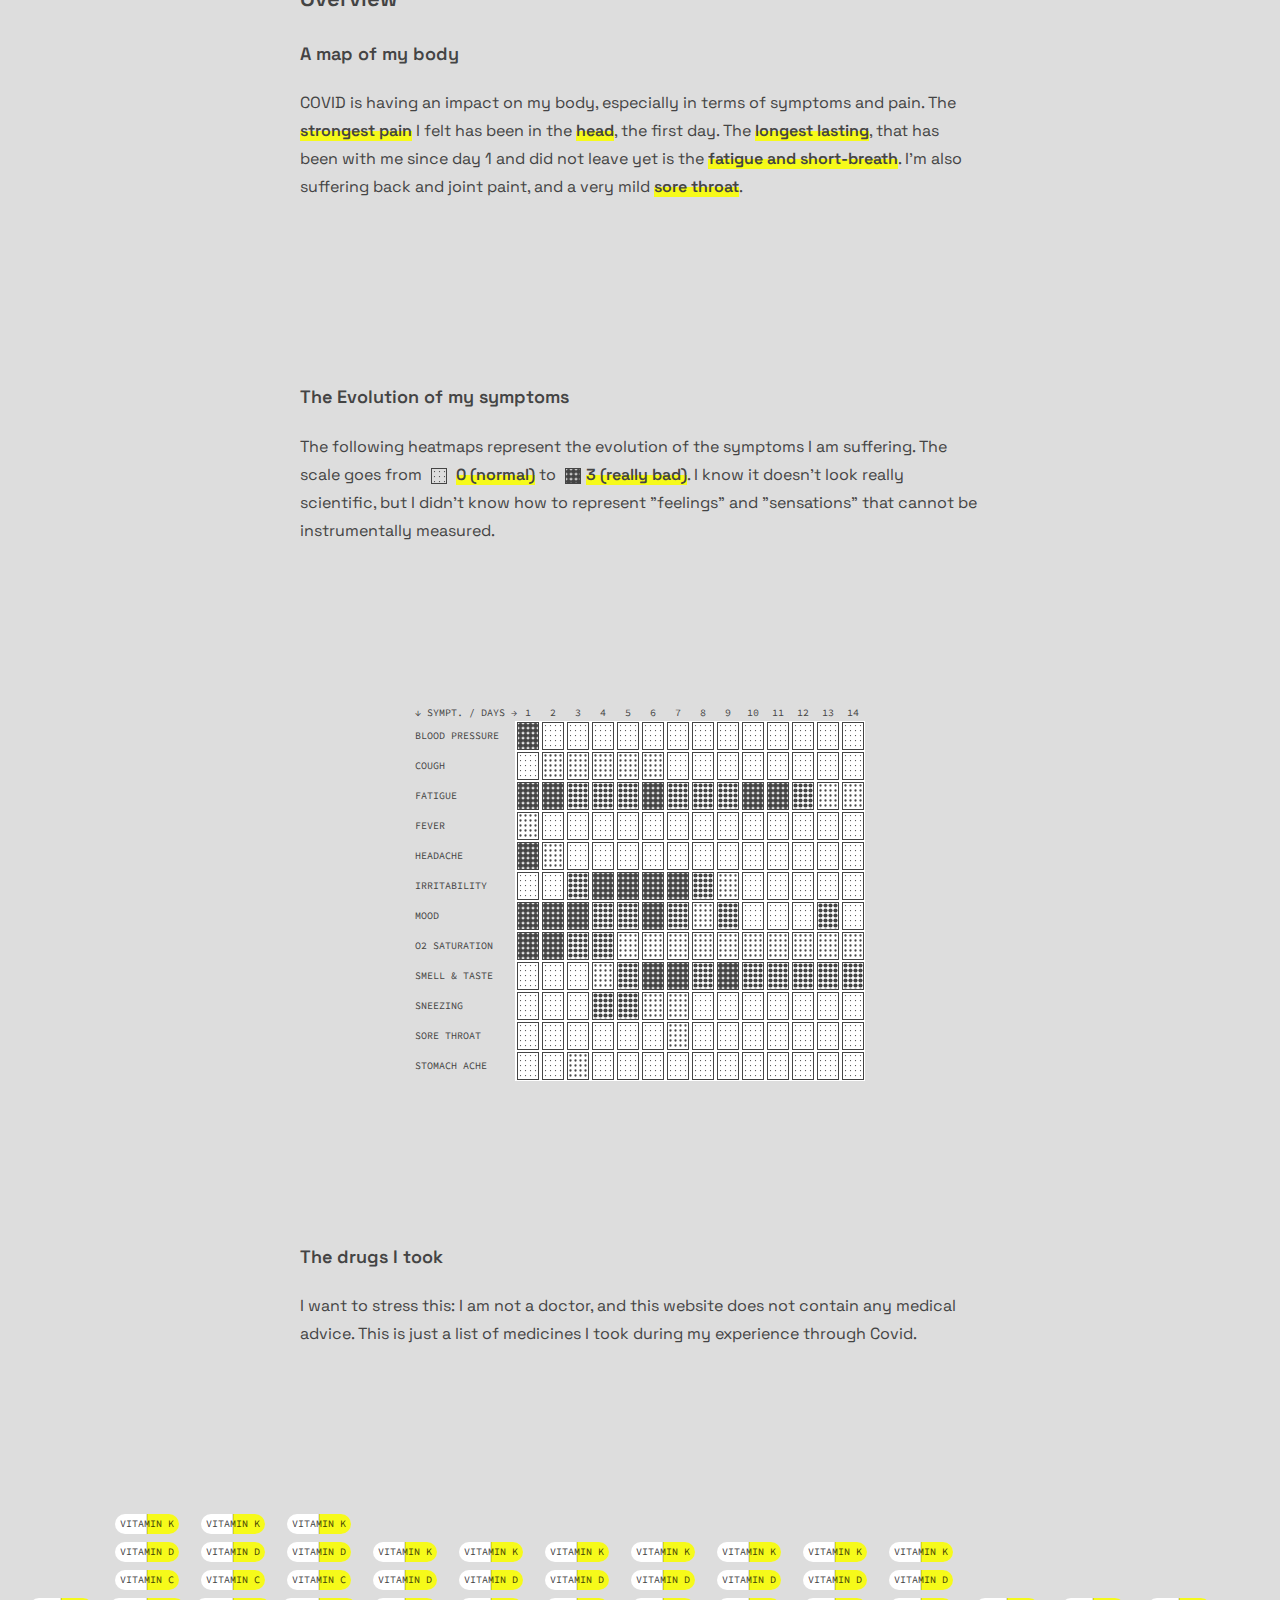
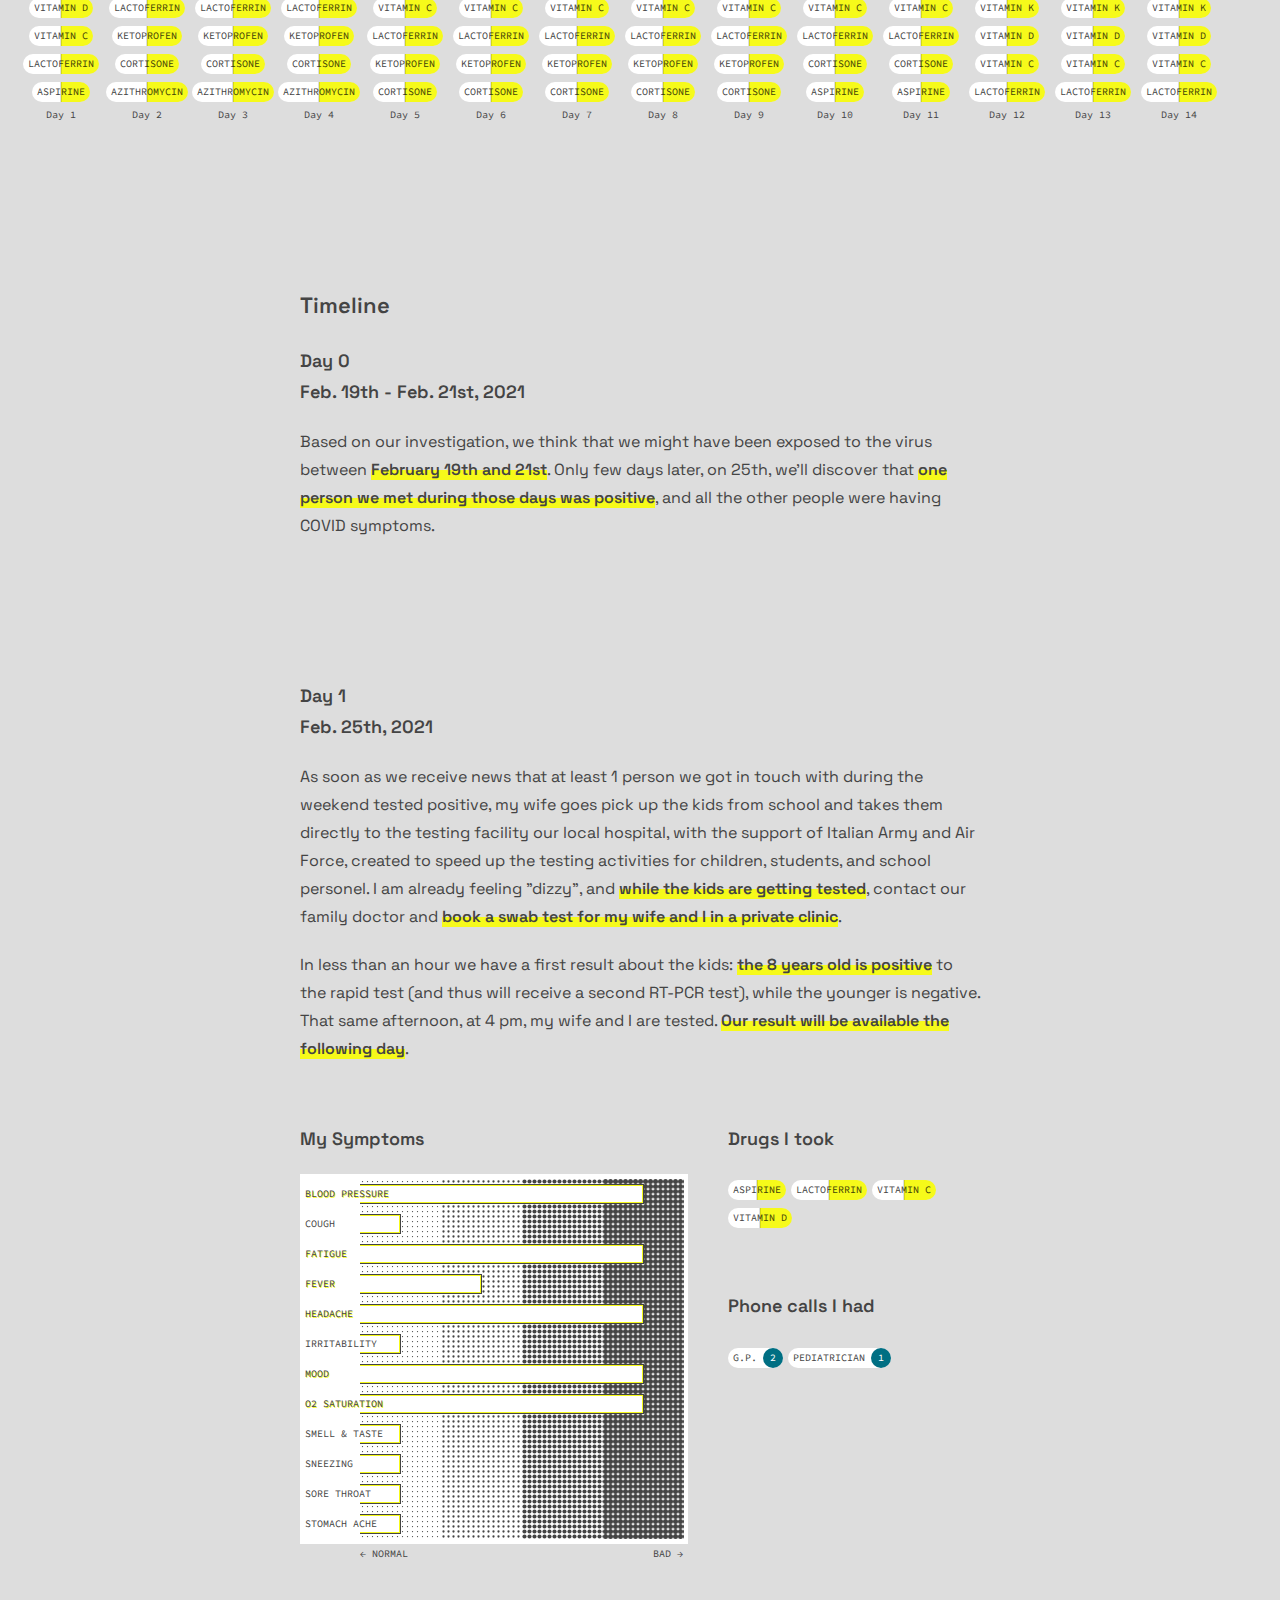
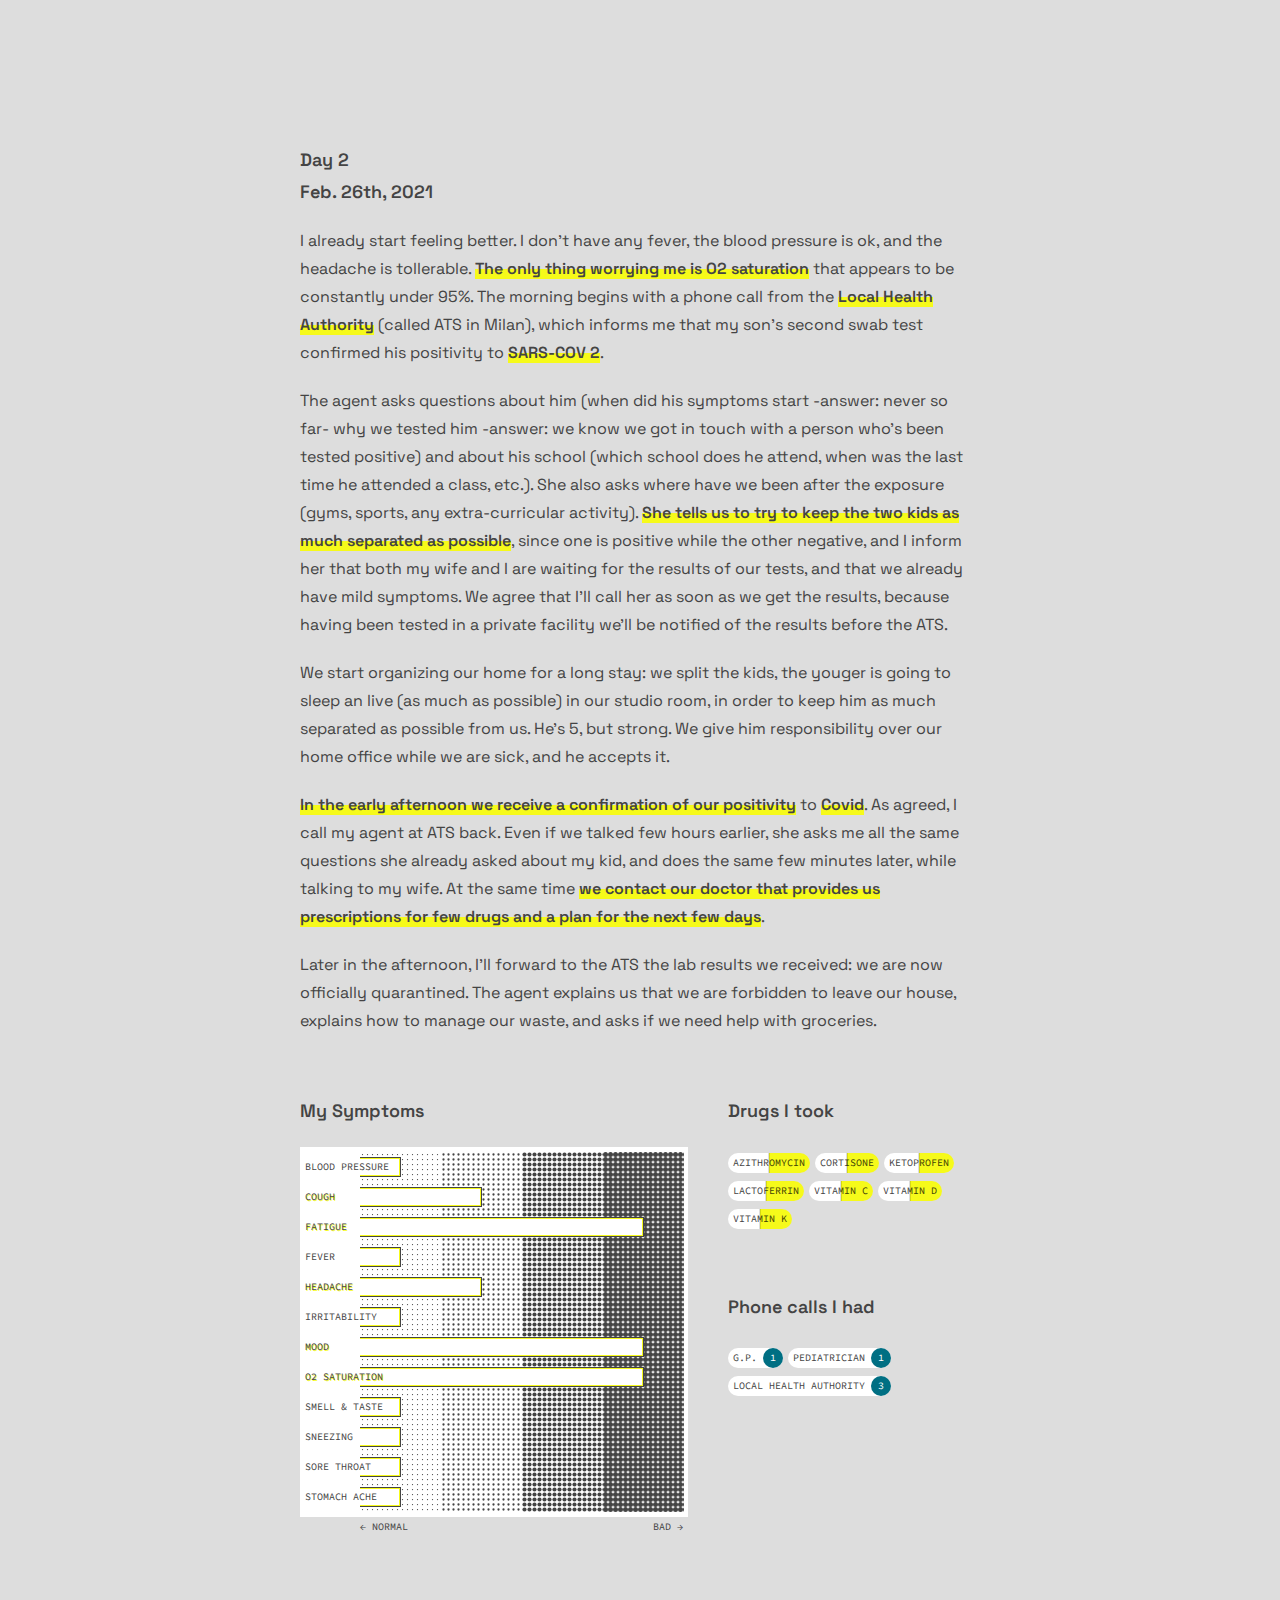
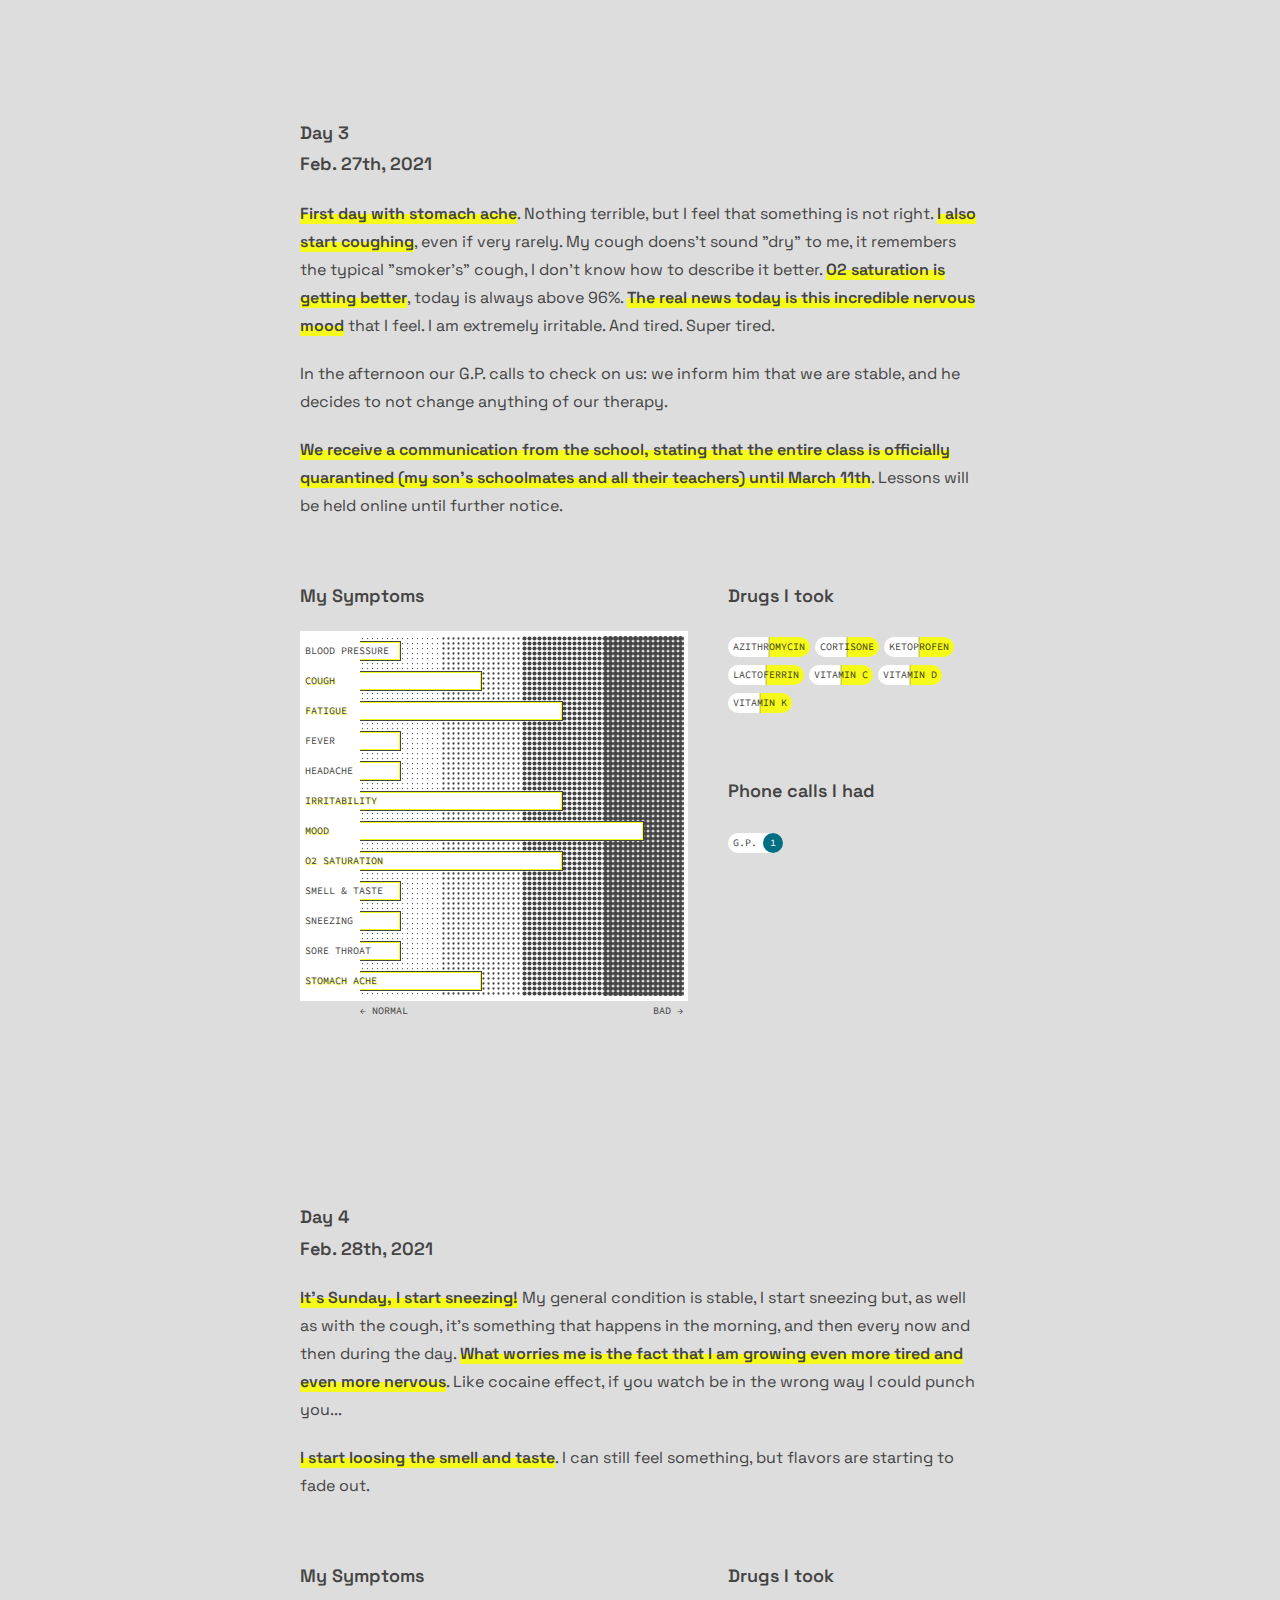
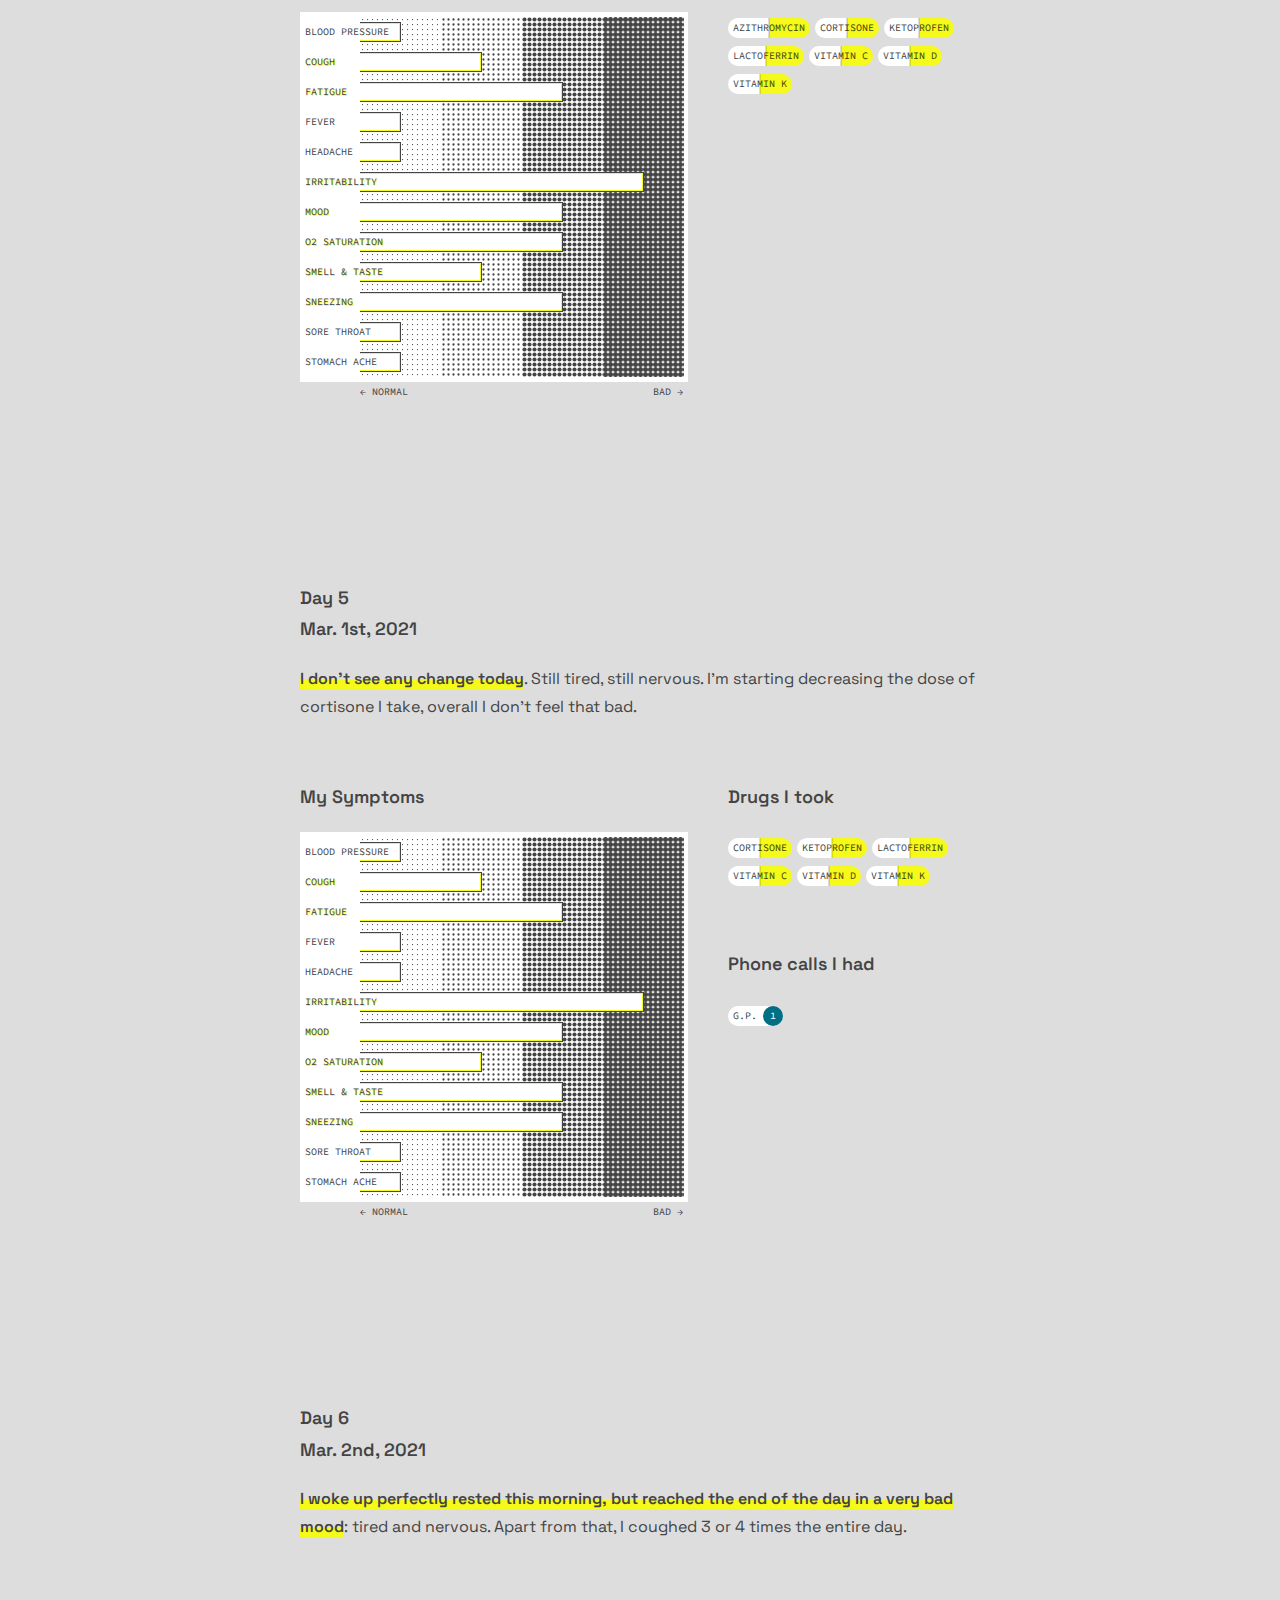
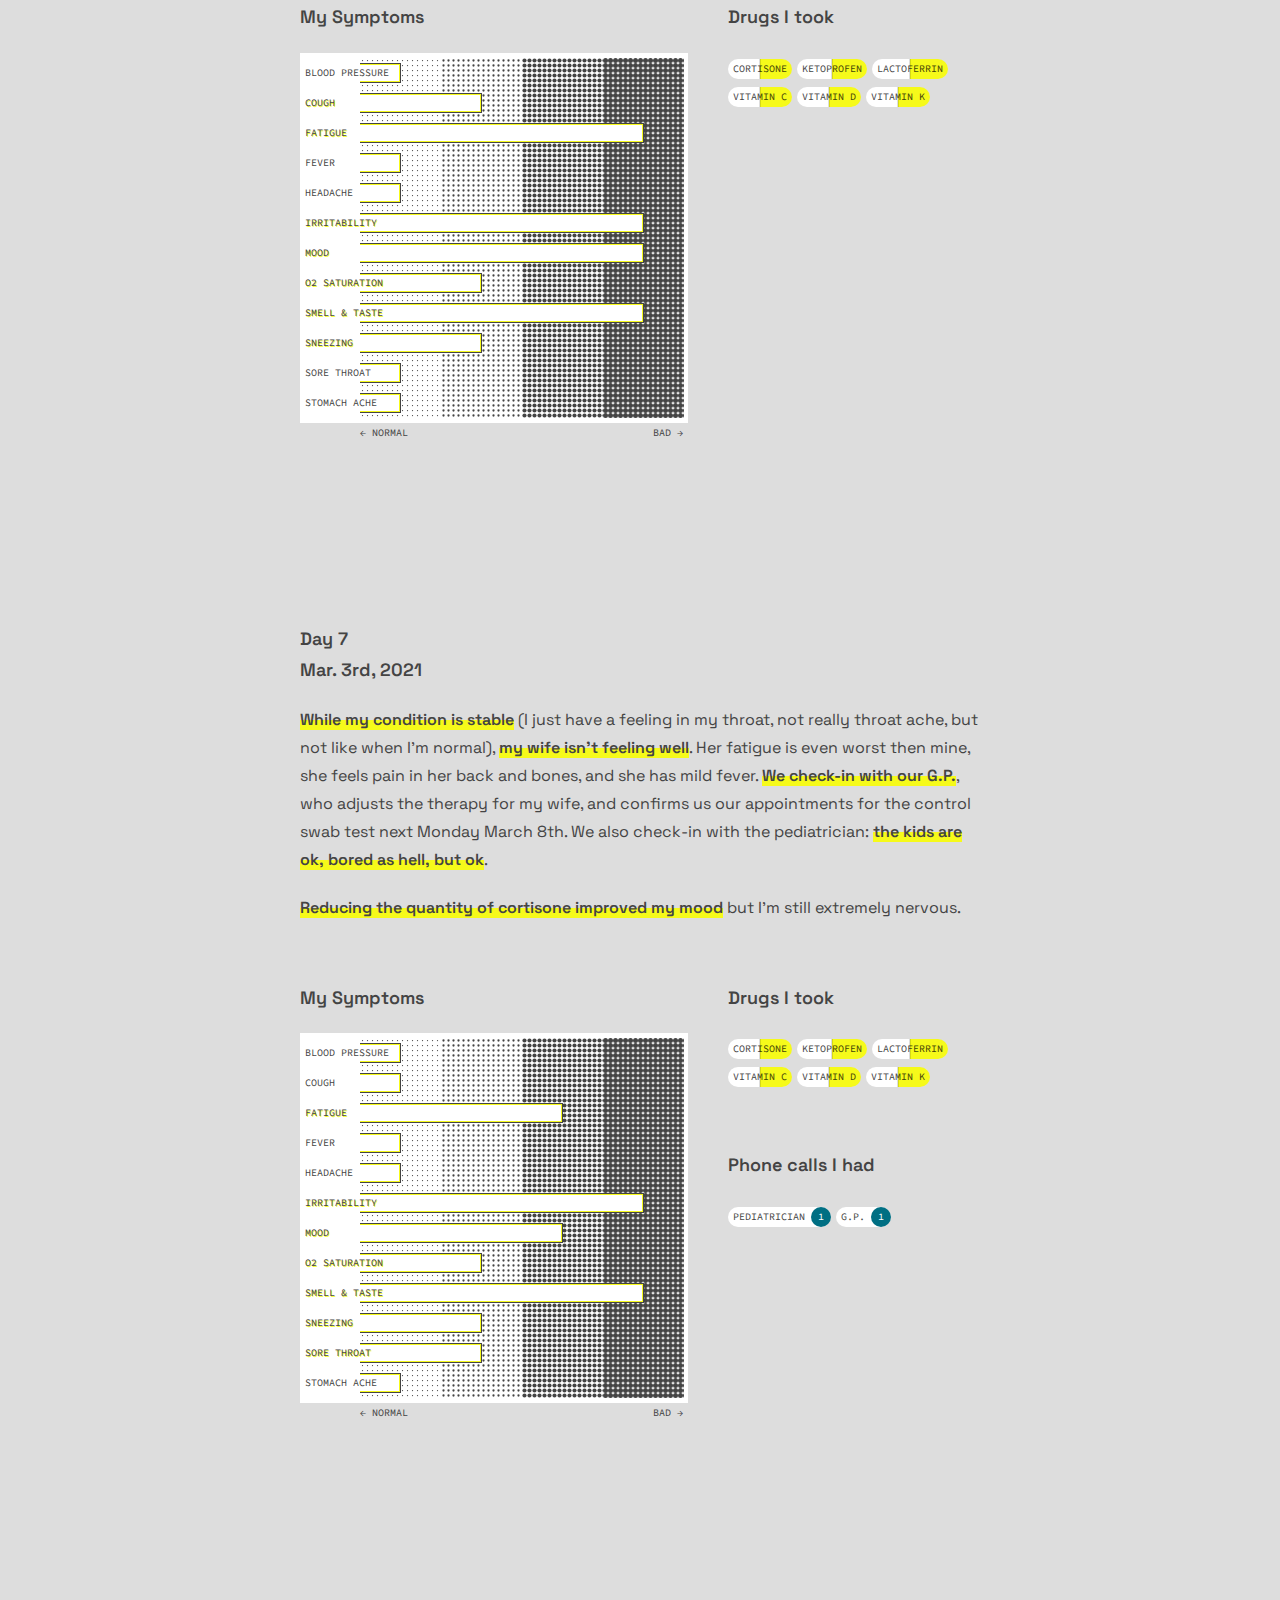
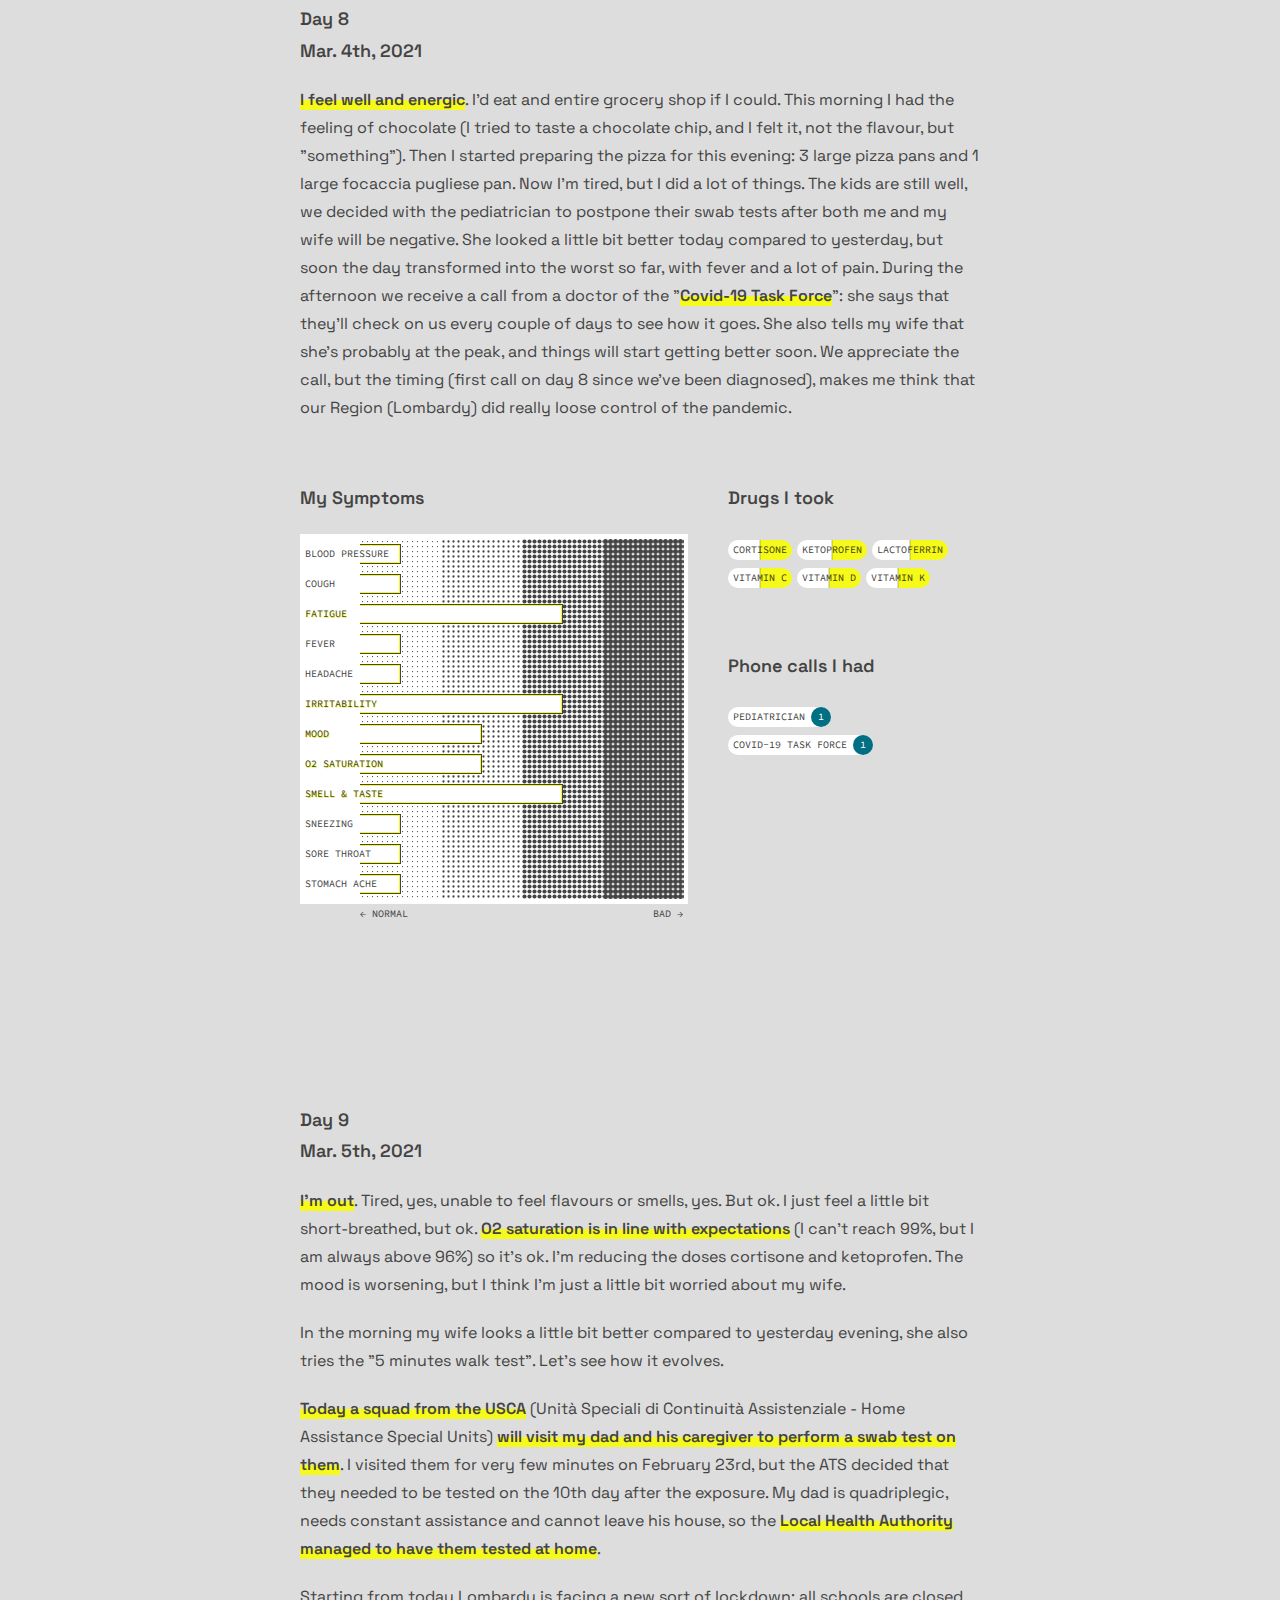
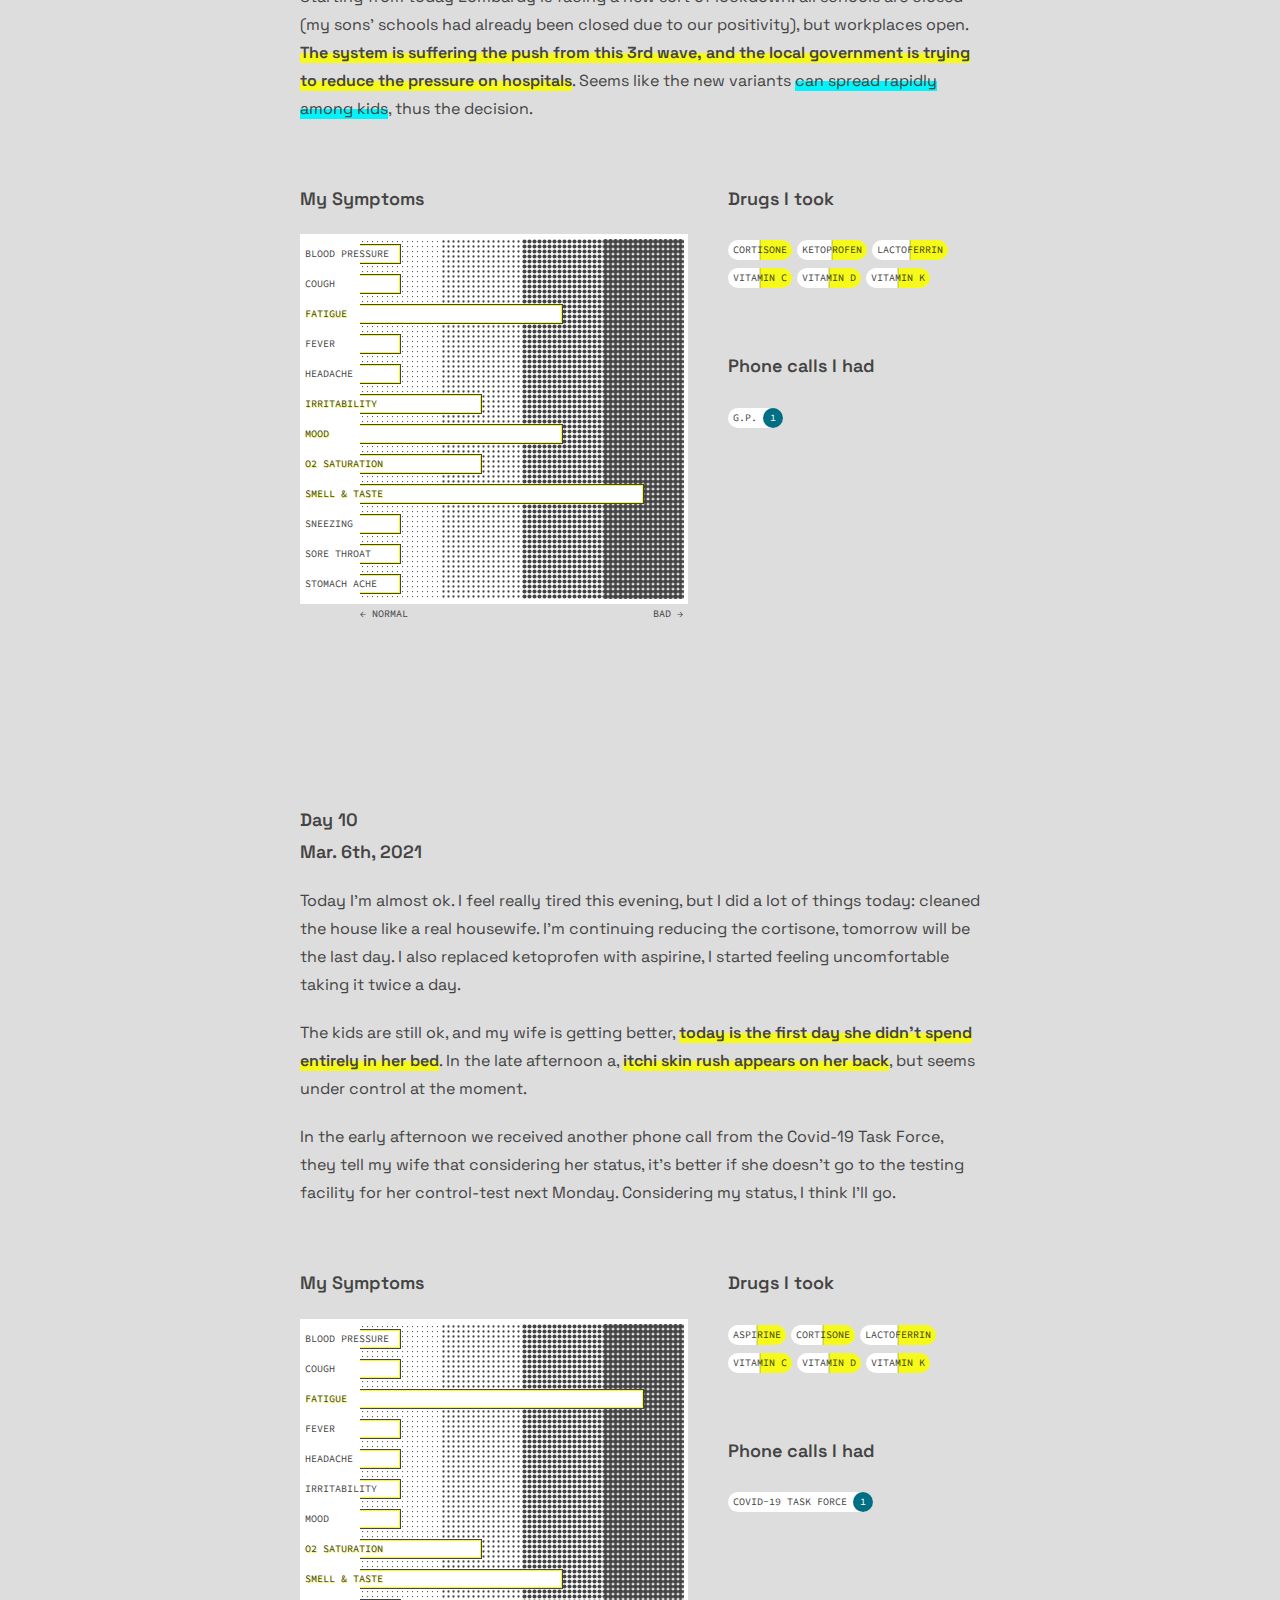
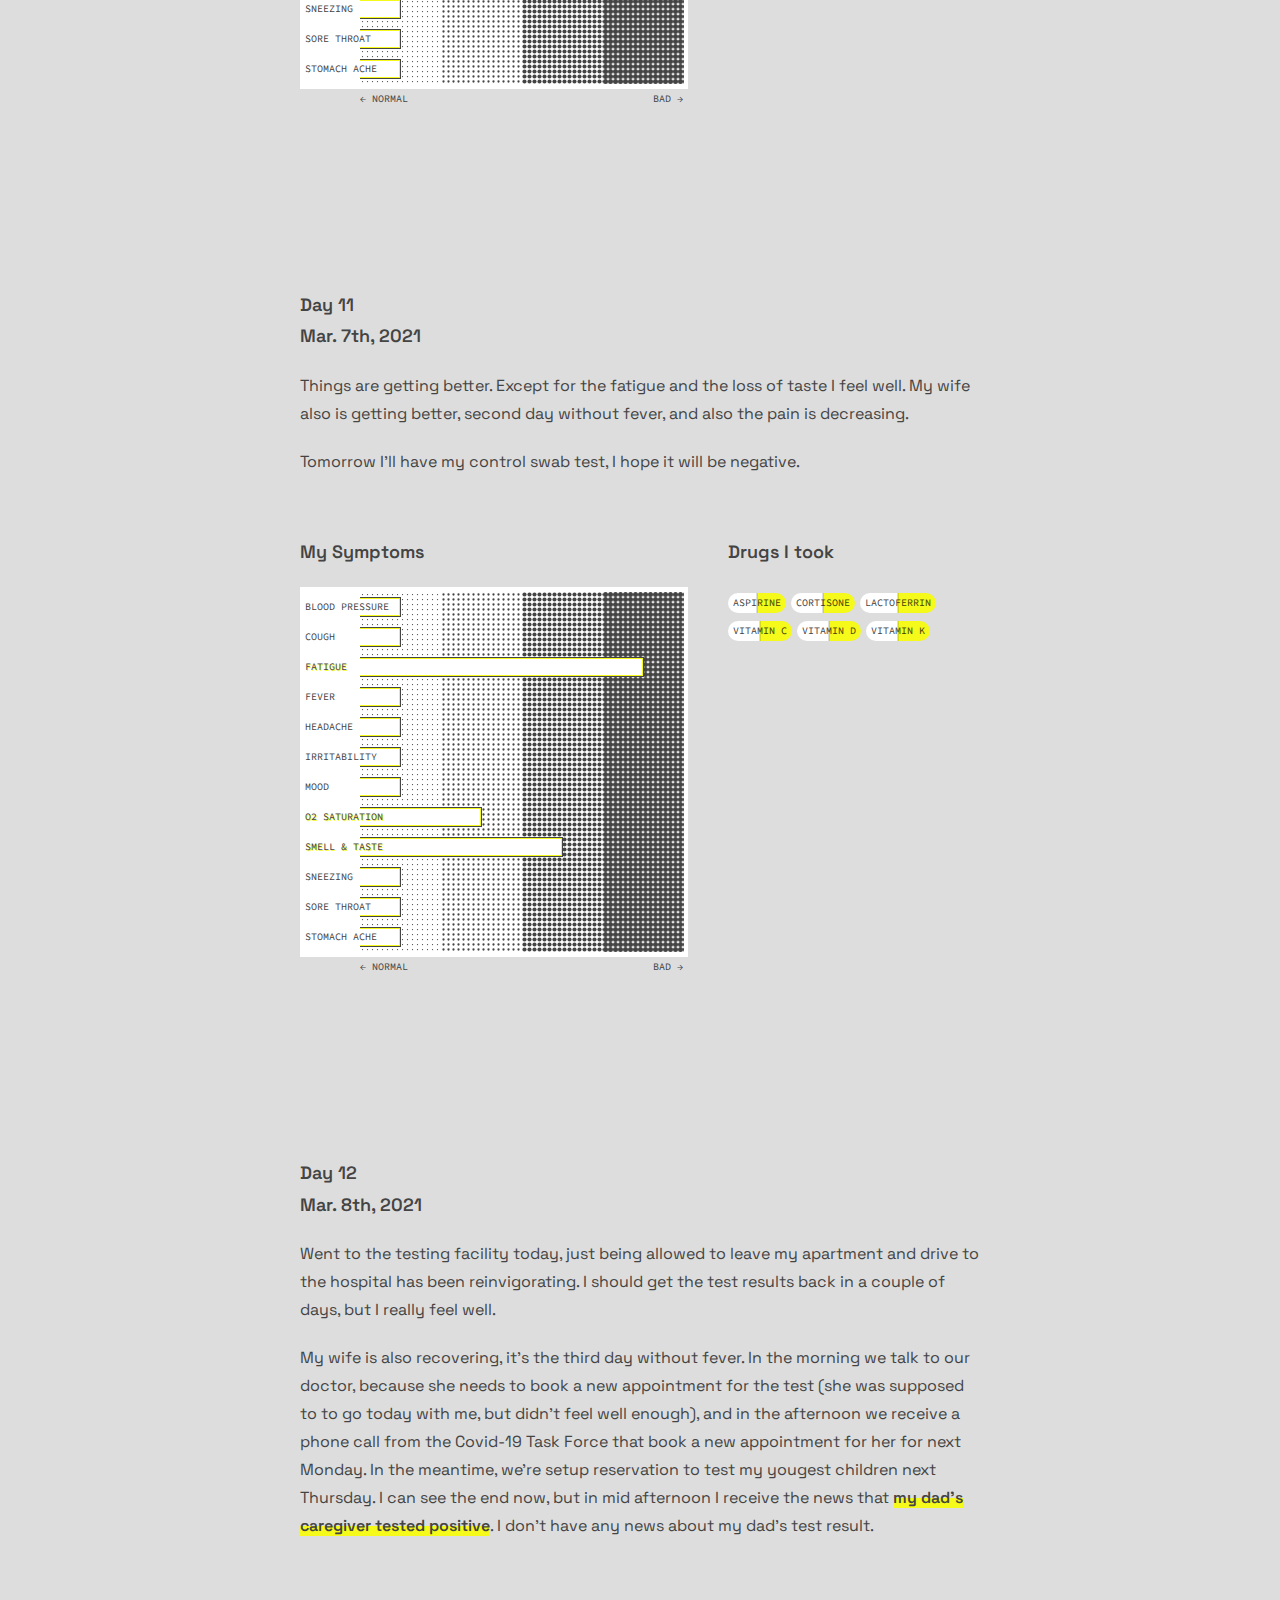
==== commit 4688a9ad: "New Data" ====
--- a/docs/index.html
+++ b/docs/index.html
@@ -283,6 +283,32 @@
         <div class="timeline-detail" data-id="2021-03-08"></div>
       </div>
 
+
+      <div class="timeline-item">
+        <div class="timeline-date">
+          <h3>Day 13<br />Mar. 9th, 2021</h3>
+        </div>
+        <div class="timeline-event">
+          <p>My dad resulted negative, even if he is an extremely fragile person, and is living in close contact with a positive person. He feels well, with no symptoms at all. His caregiver is feeling well, just a little bit tired in the morning. I continue counting the days, to understand if she's at the beginning or at the end of the infection. But today it's 14 days since I met them for no more than 20 minutes, wearing a FPP2 + a chirurgic mask. It really sound strange to me that I infected her.</p>
+          <p>I am ok, totally without symptoms. My wife is getting better, she woke up during the night with back pain, but the day is going good.</p>
+          <p>In the afternoon, I receive the results of the swab test I did yesterday: <strong>I am still positive</strong>.</p>
+          <p></p>
+        </div>
+        <div class="timeline-detail" data-id="2021-03-09"></div>
+      </div>
+
+
+      <div class="timeline-item">
+        <div class="timeline-date">
+          <h3>Day 14<br />Mar. 10th, 2021</h3>
+        </div>
+        <div class="timeline-event">
+          <p>I am ok, with no symptom, and also the fatigue is starting to get better. My wife, again, woke up during the night with back pain but during the day she's ok. The only thing missing is a negative test for all of us.</p>
+          <p></p>
+        </div>
+        <div class="timeline-detail" data-id="2021-03-10"></div>
+      </div>
+
     </section>
 
     <section class="notes">
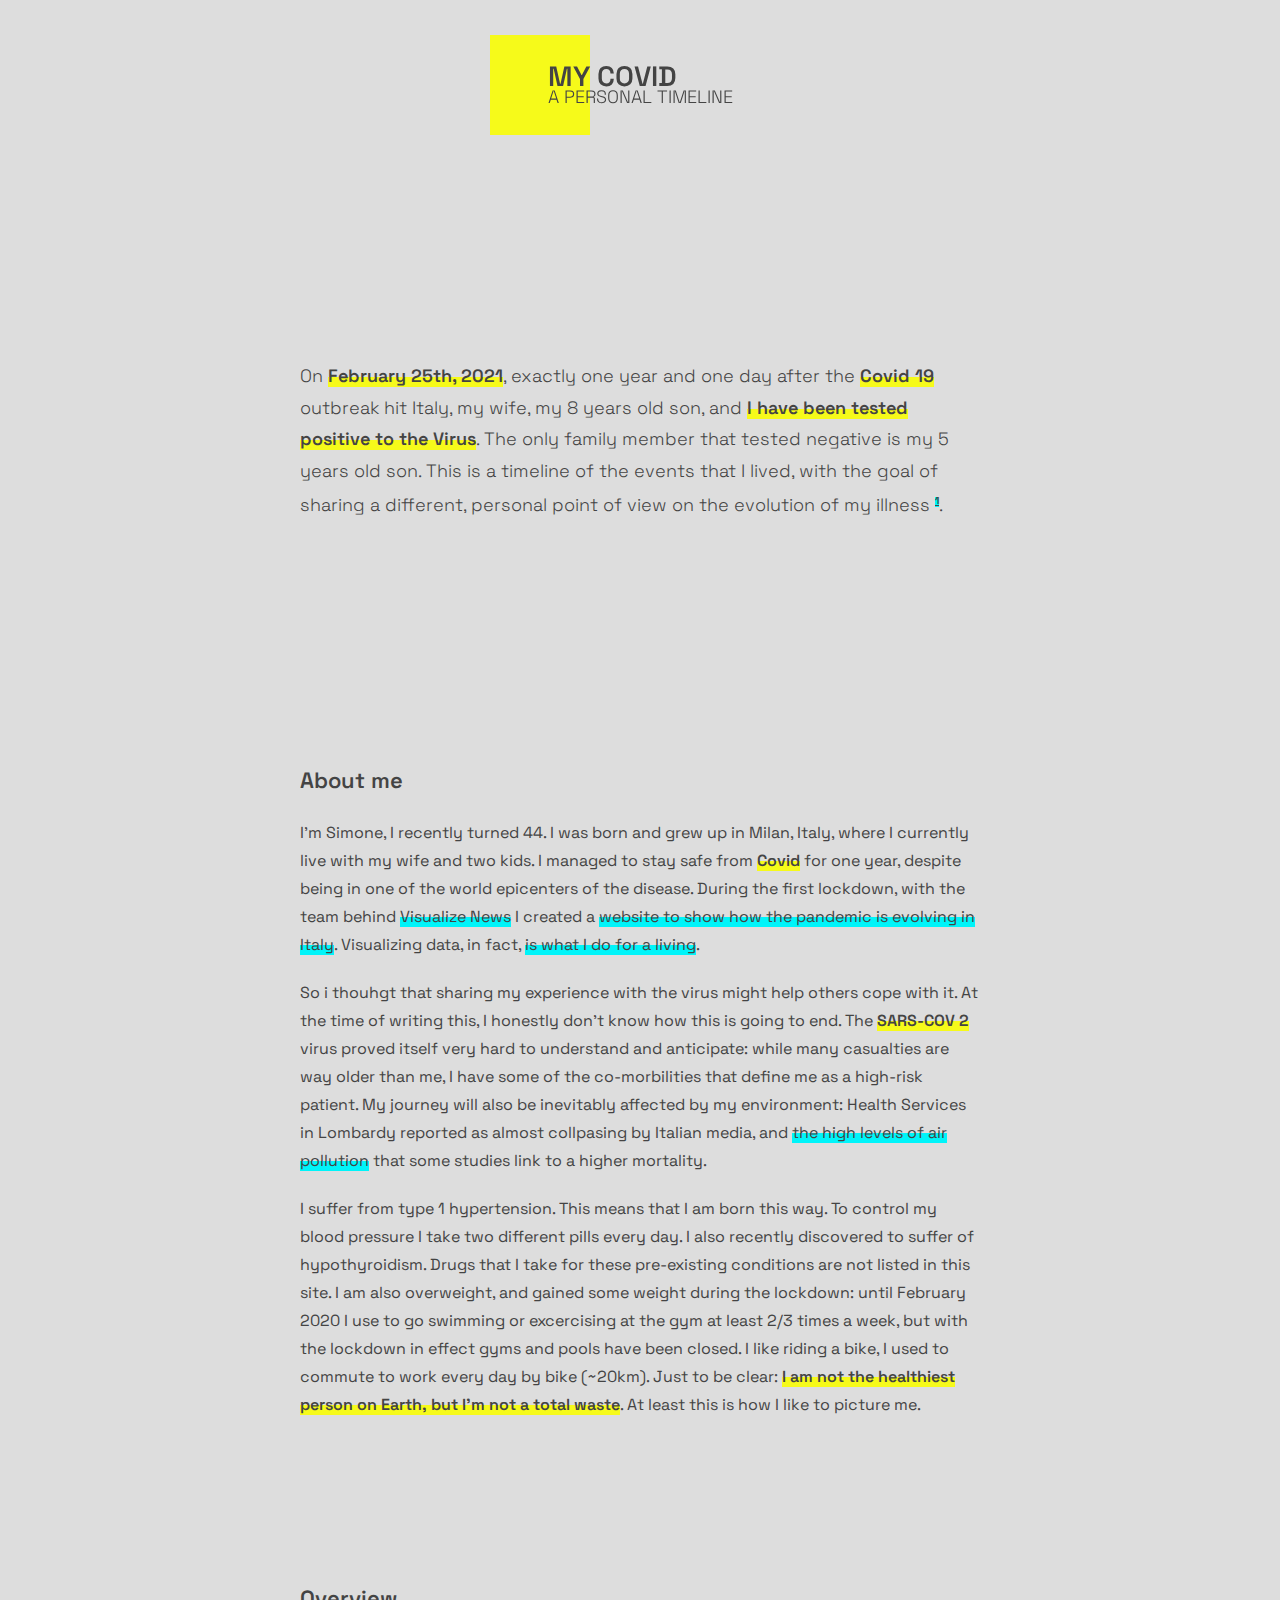
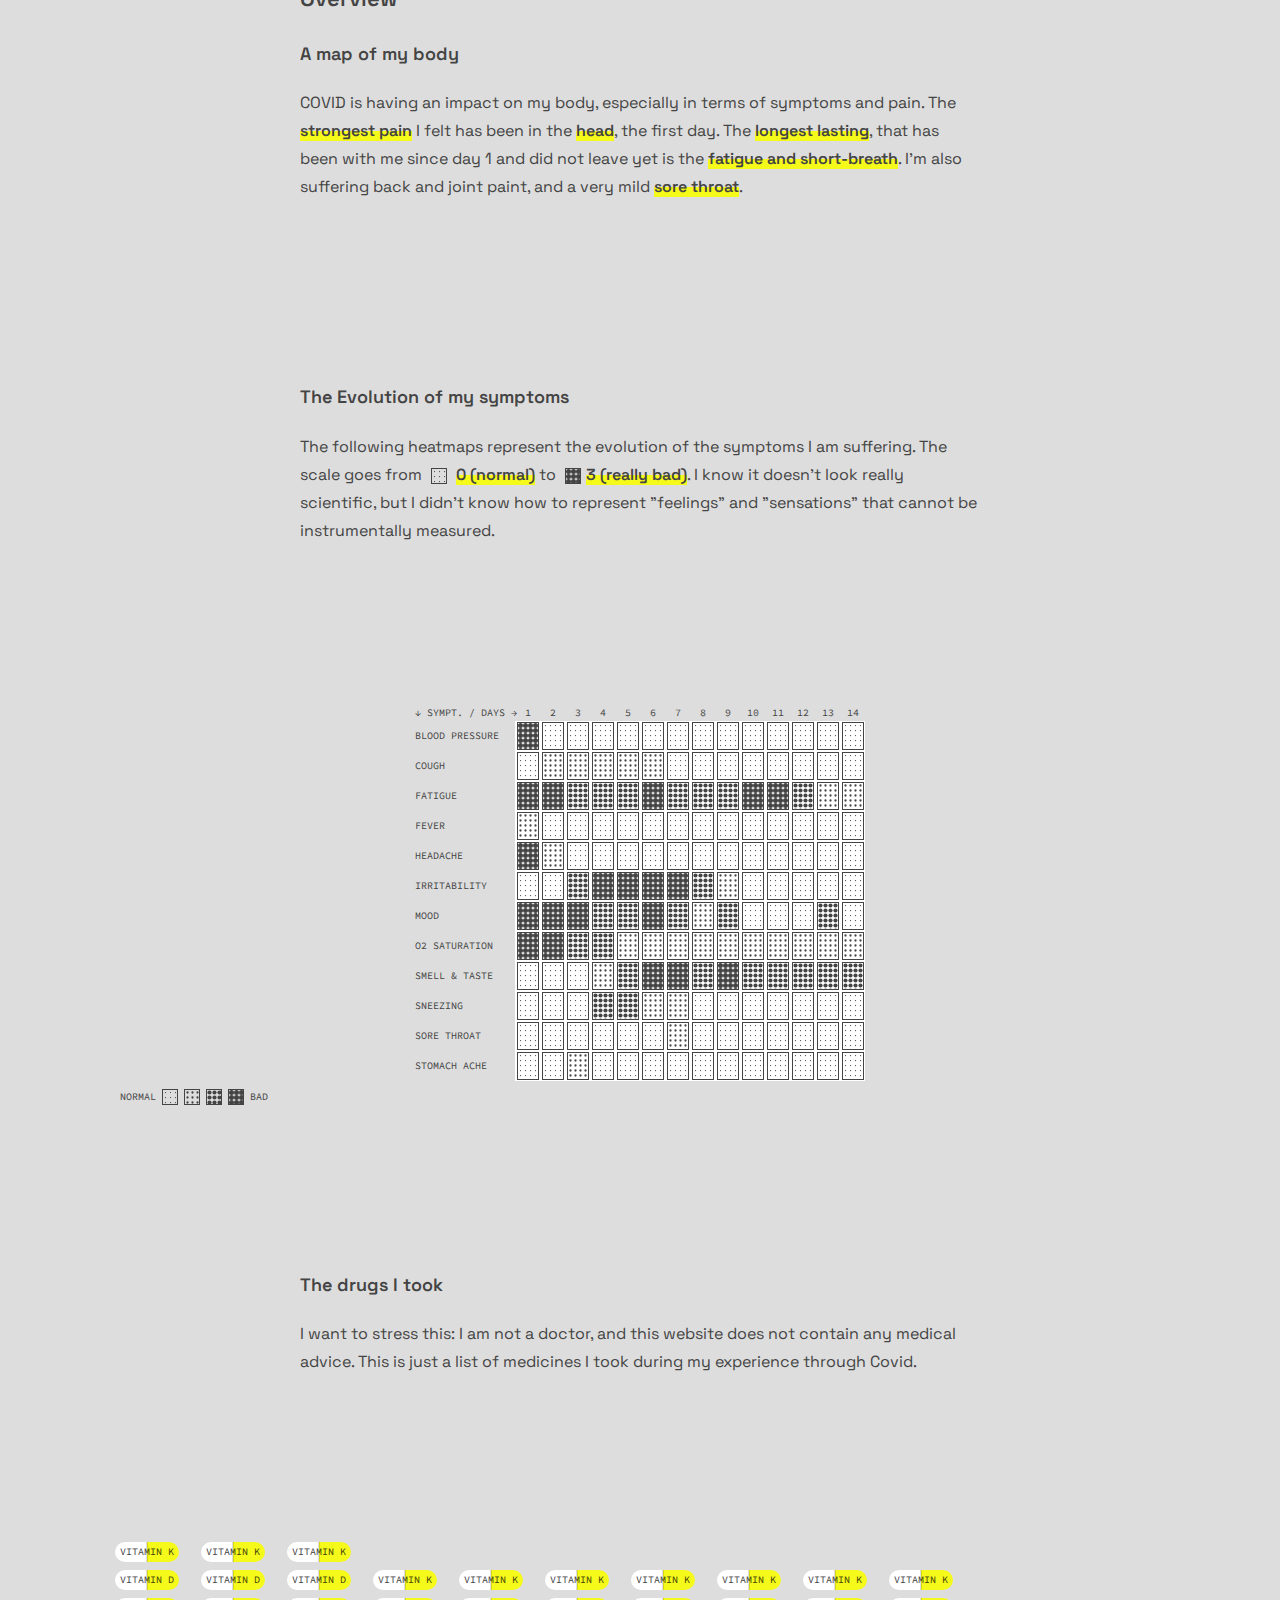
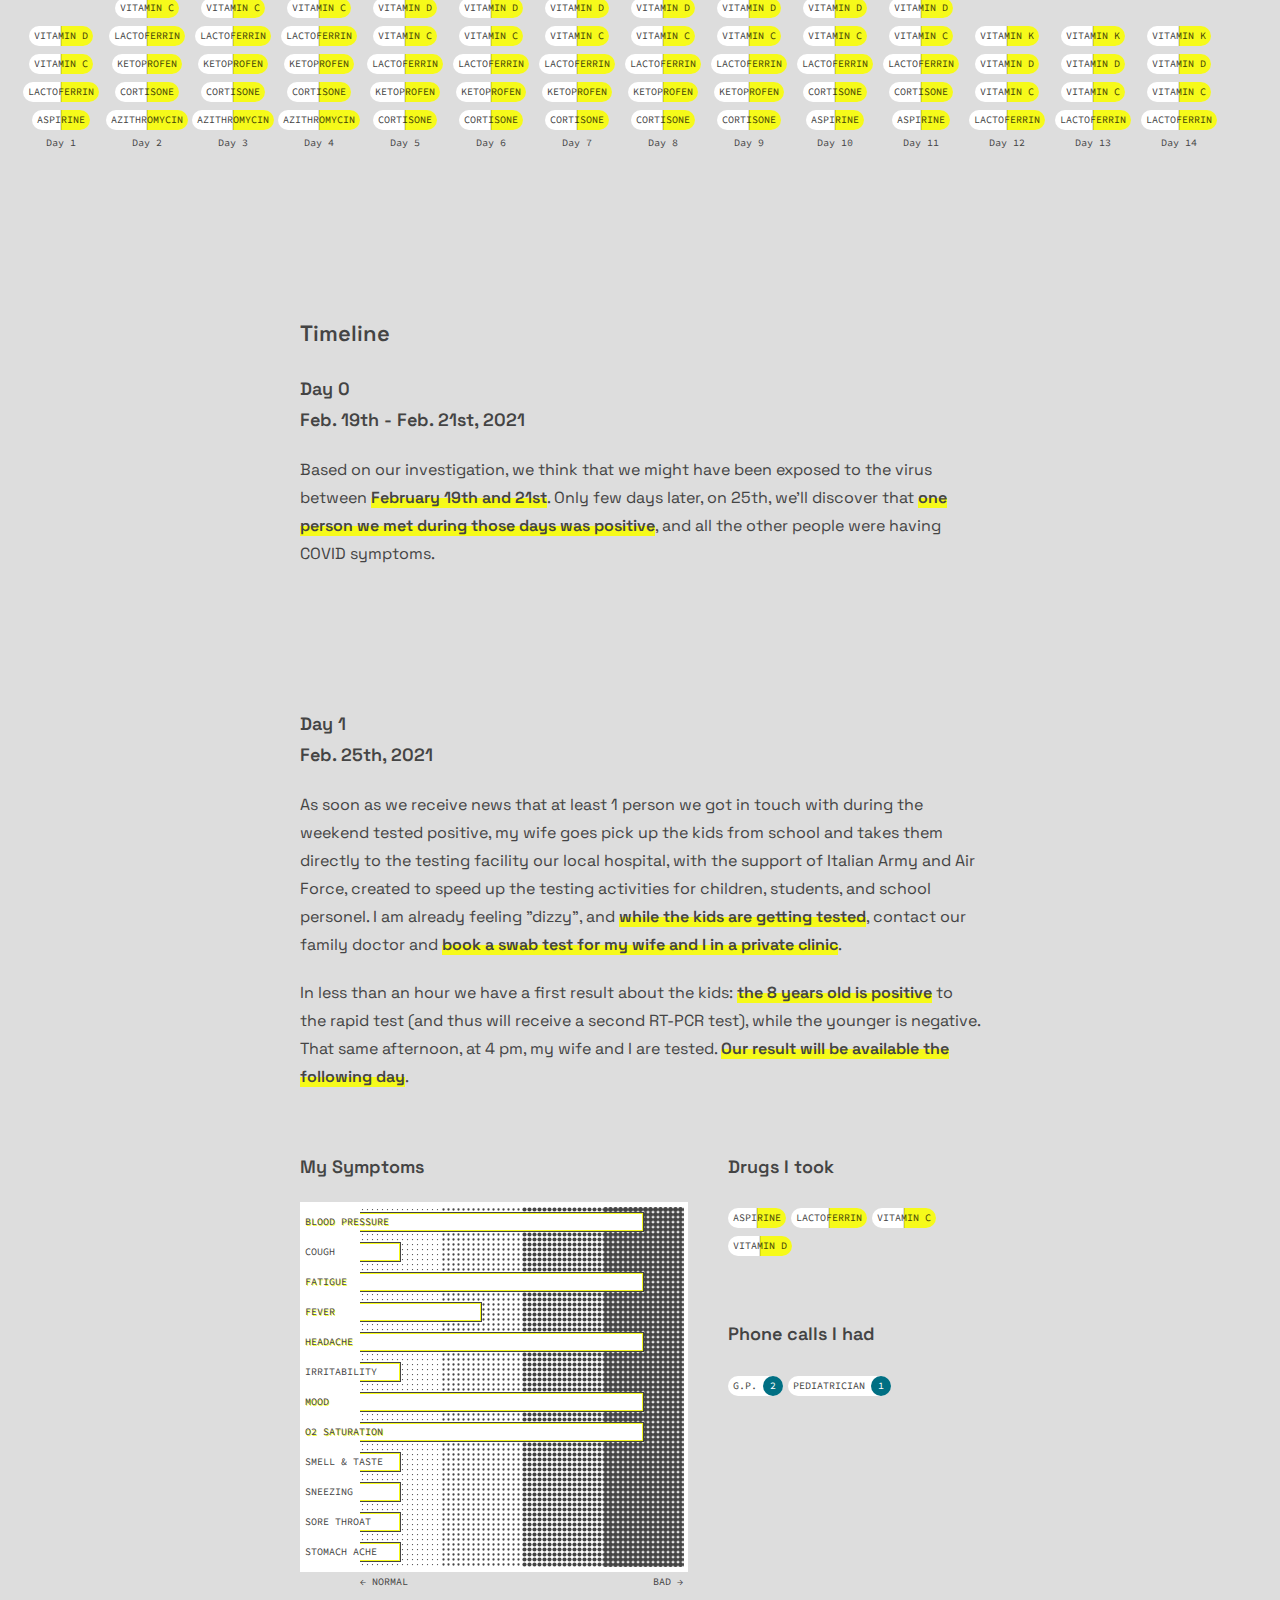
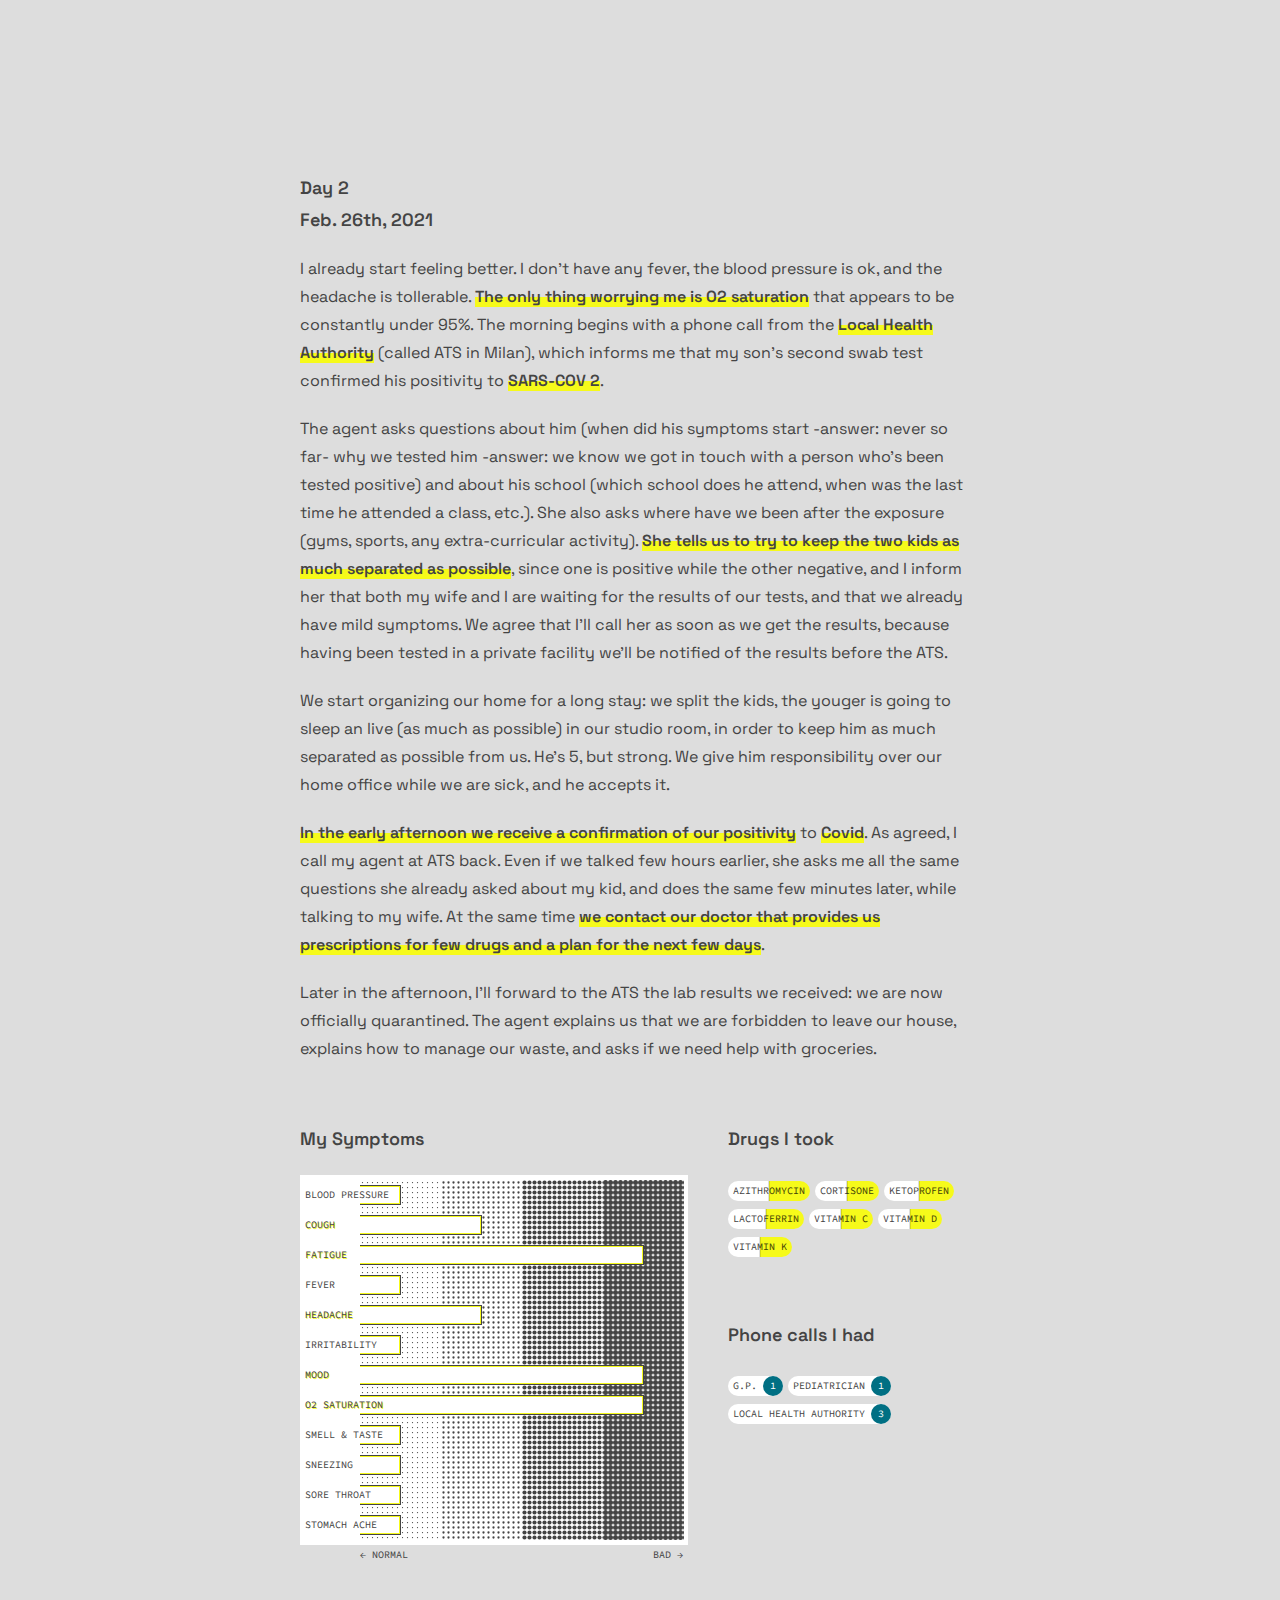
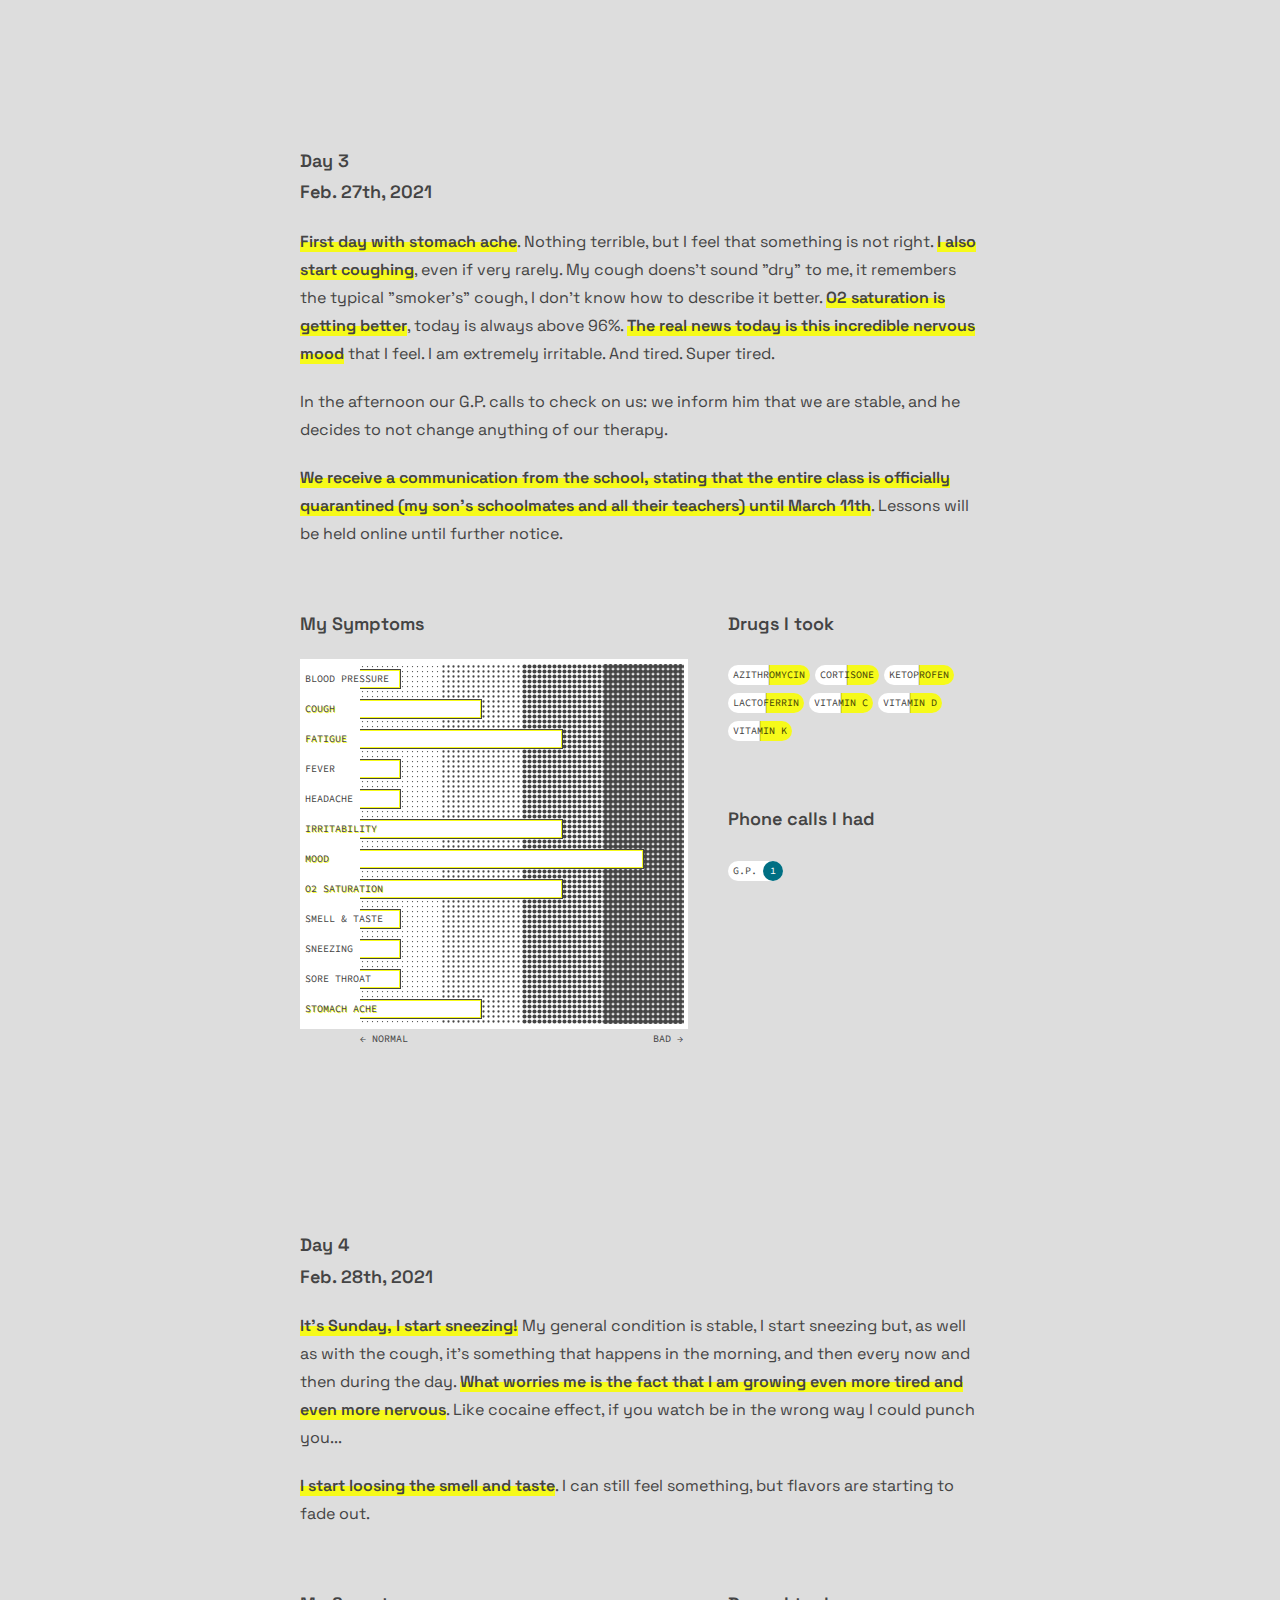
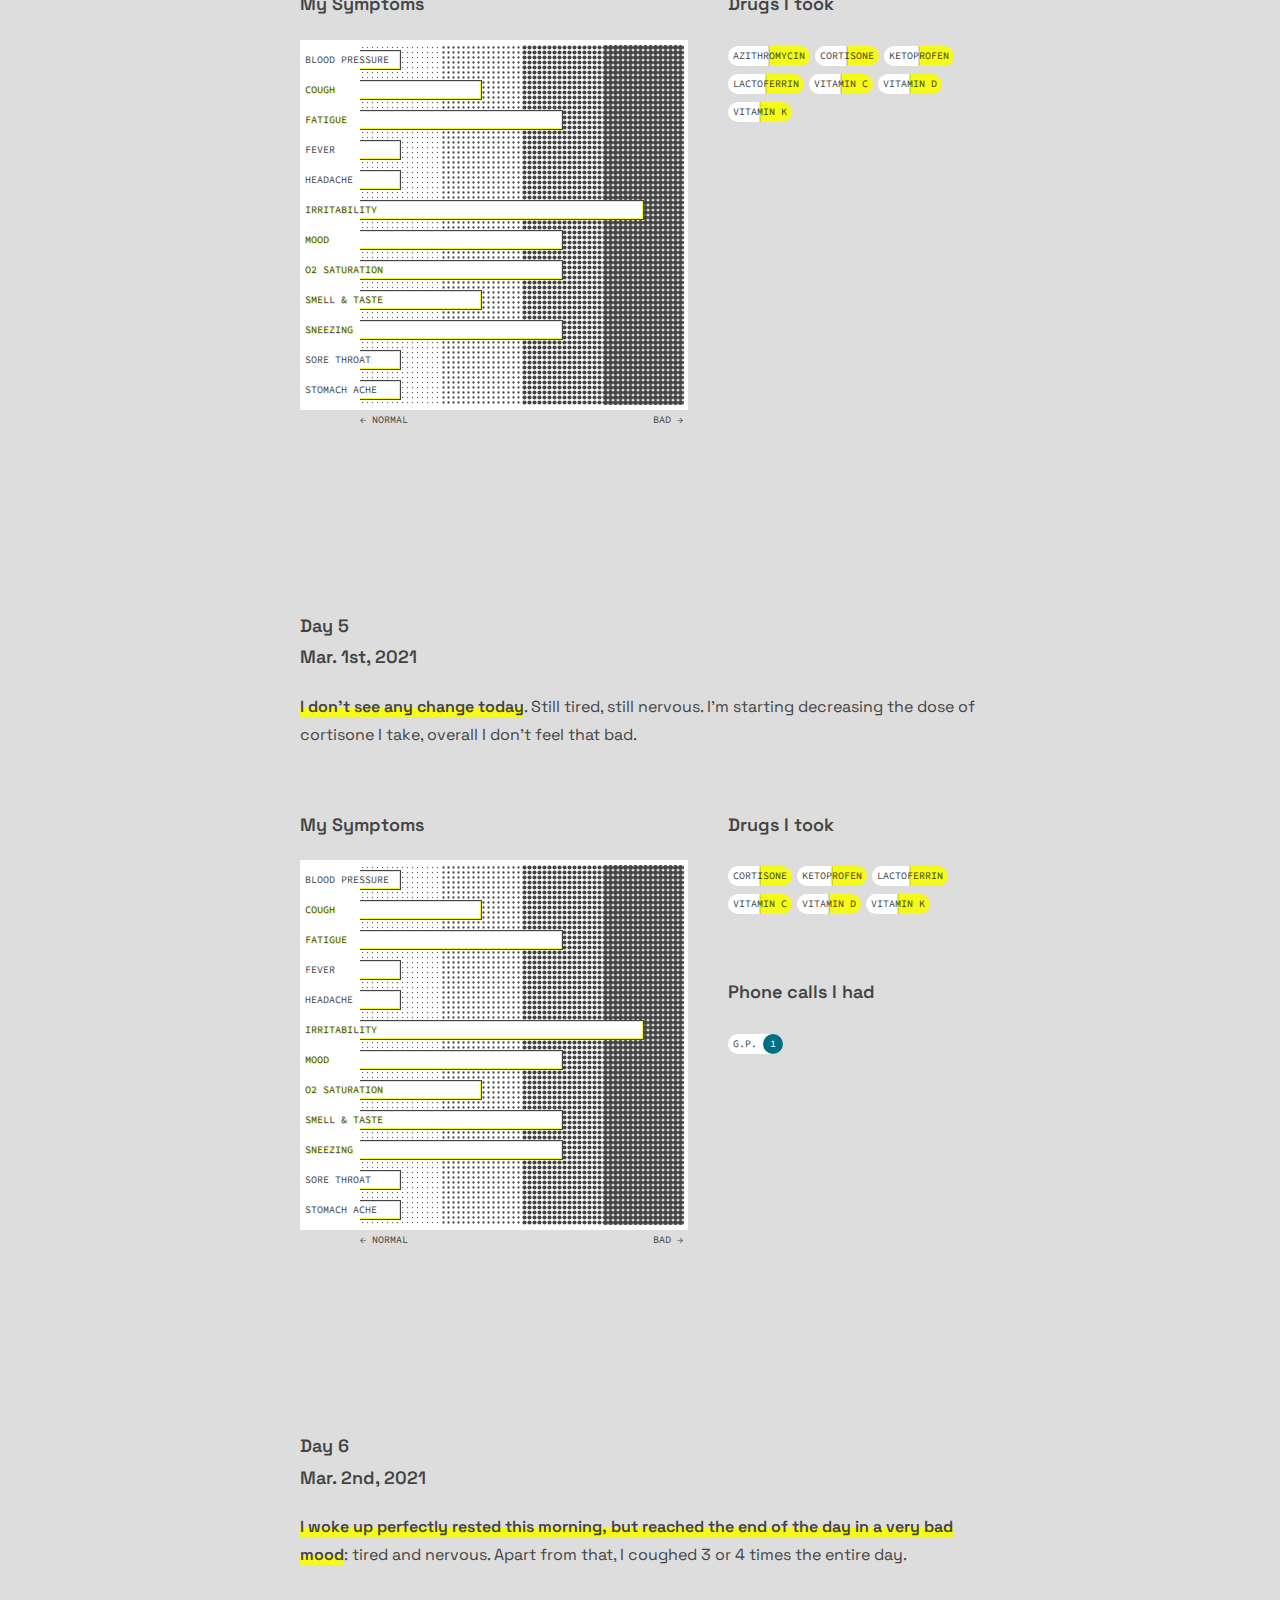
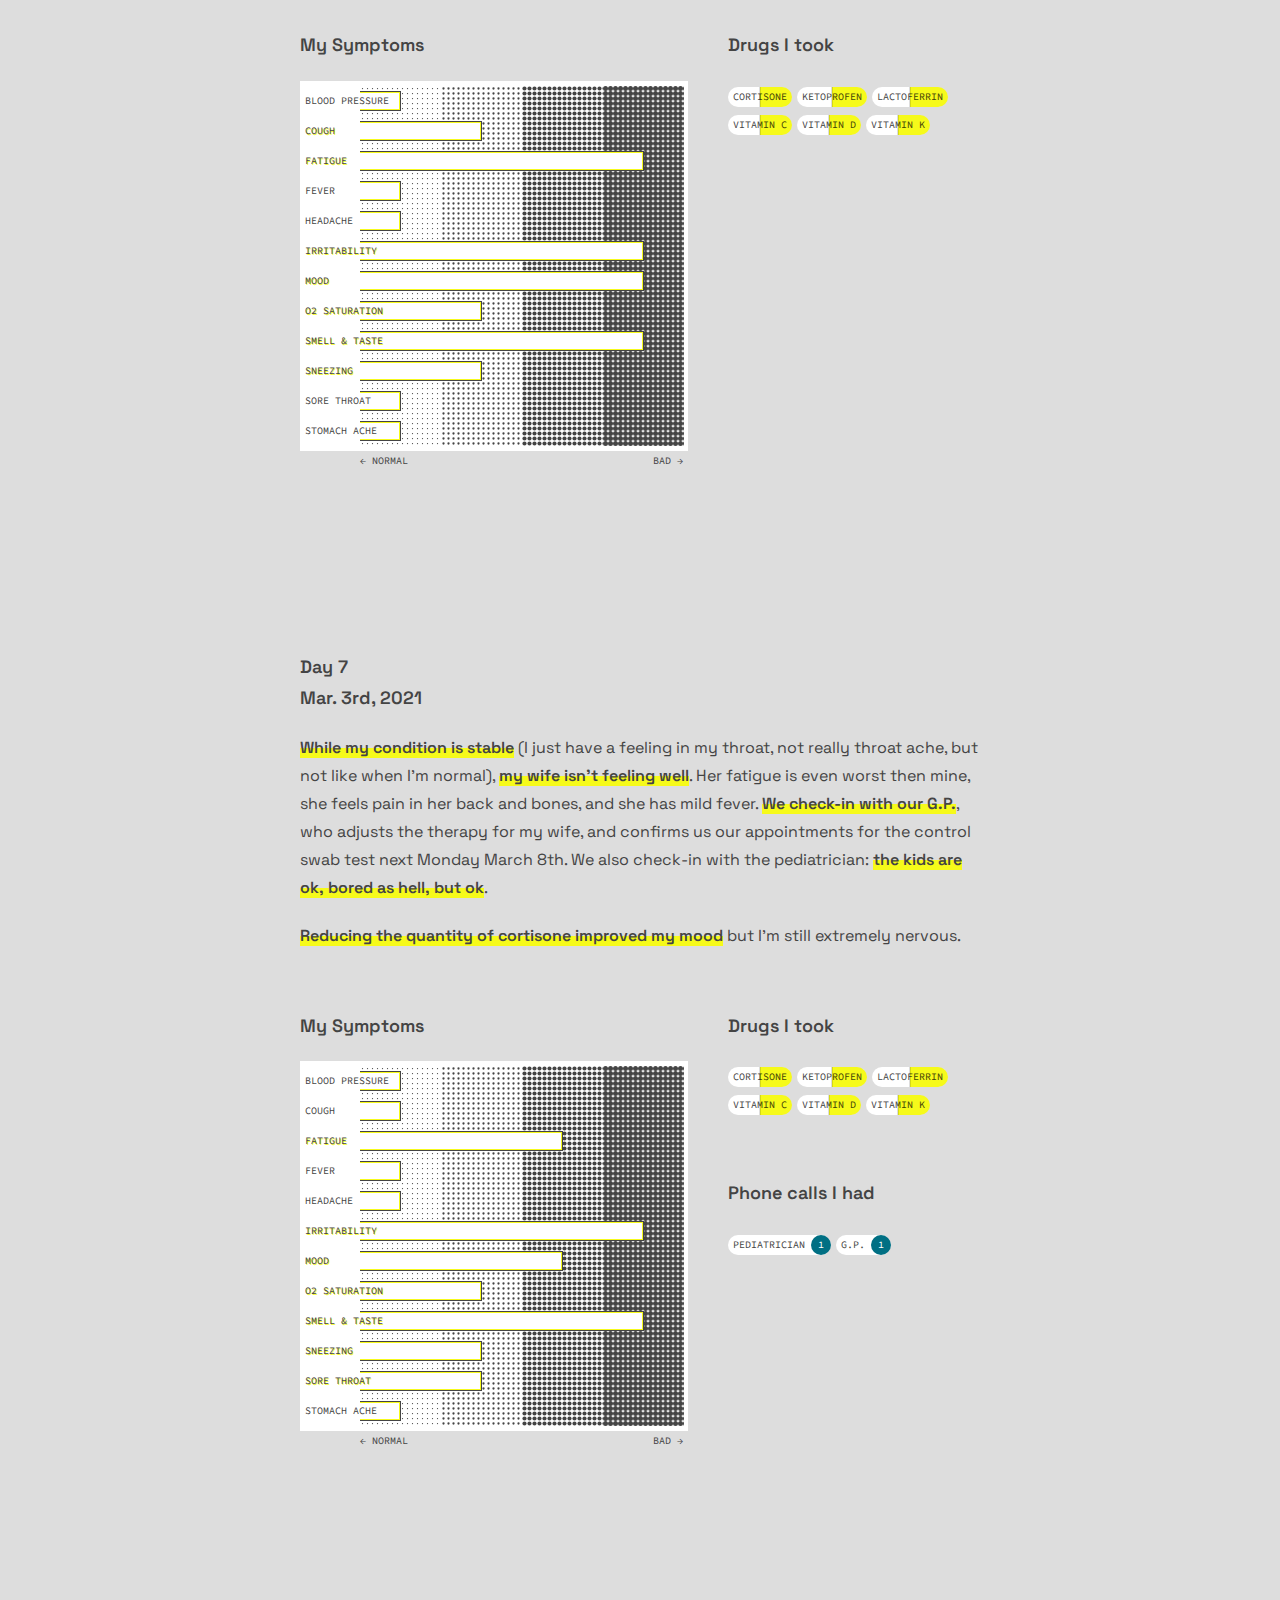
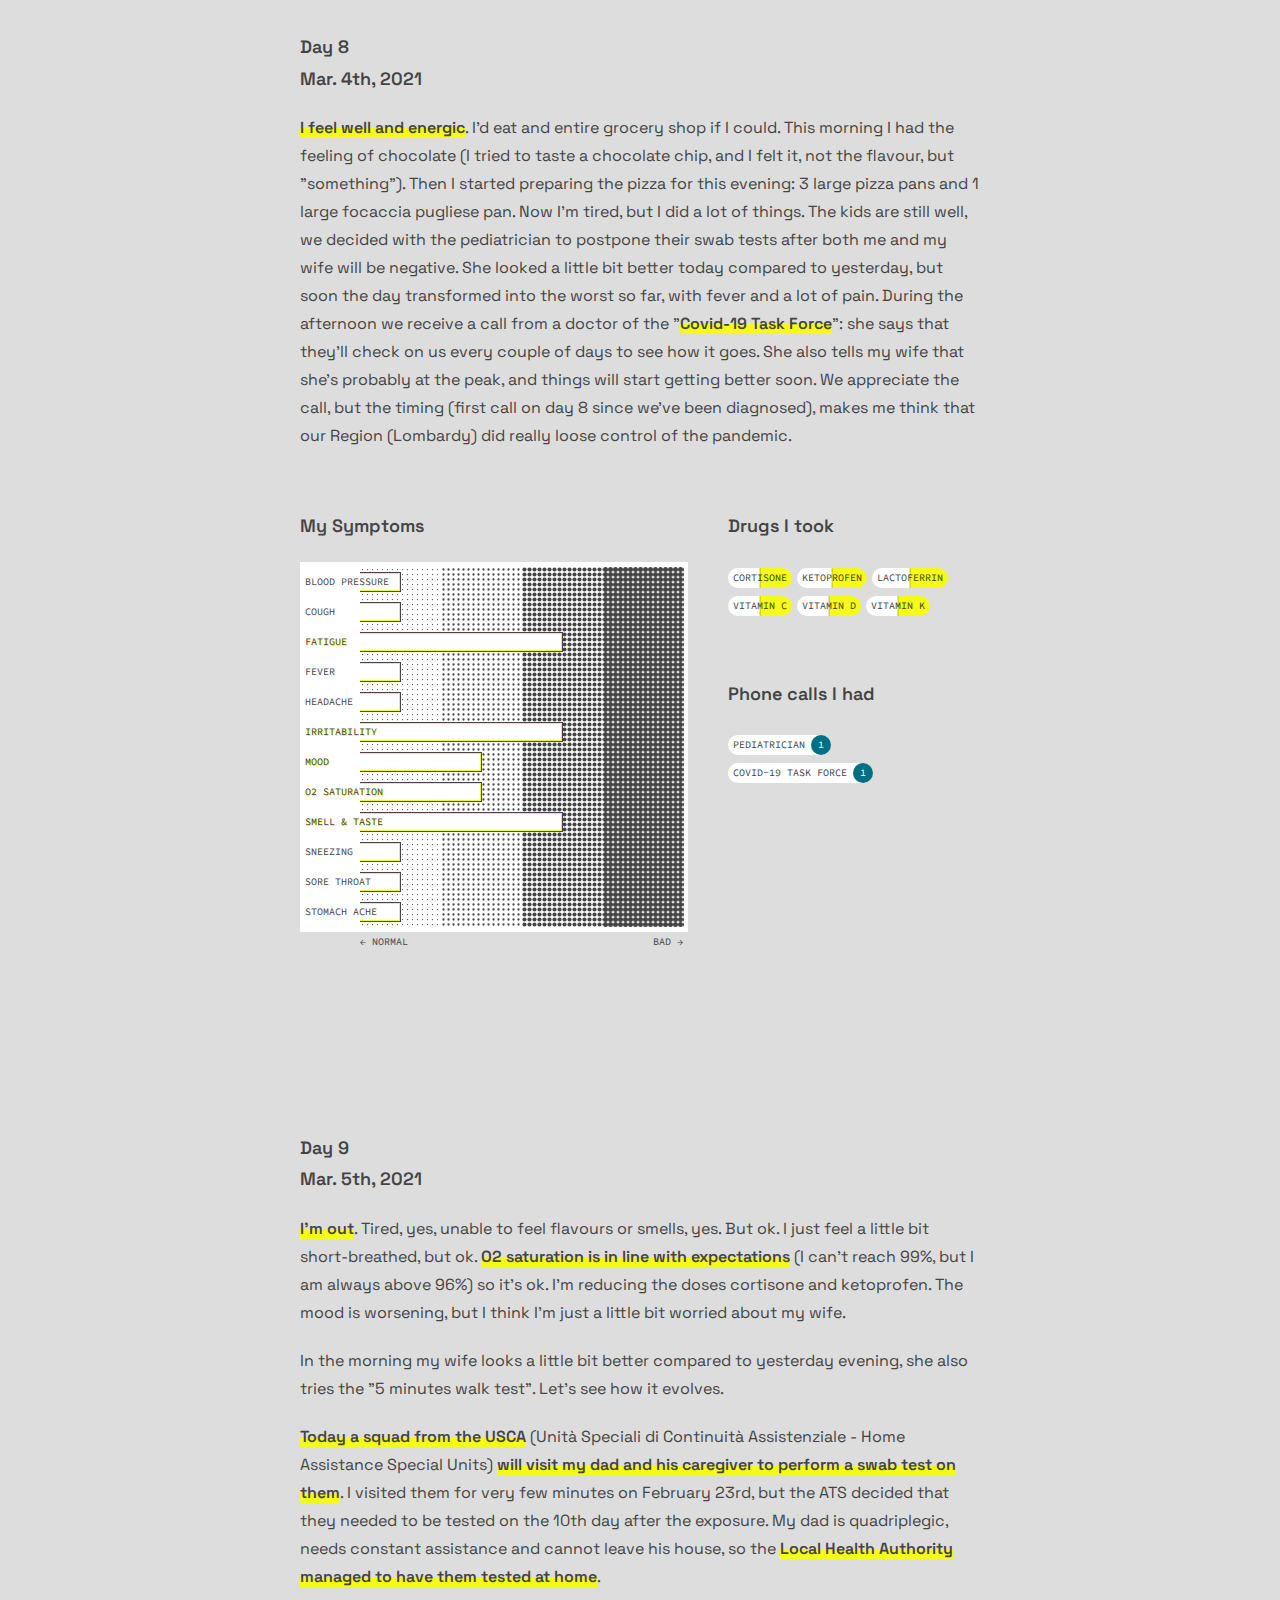
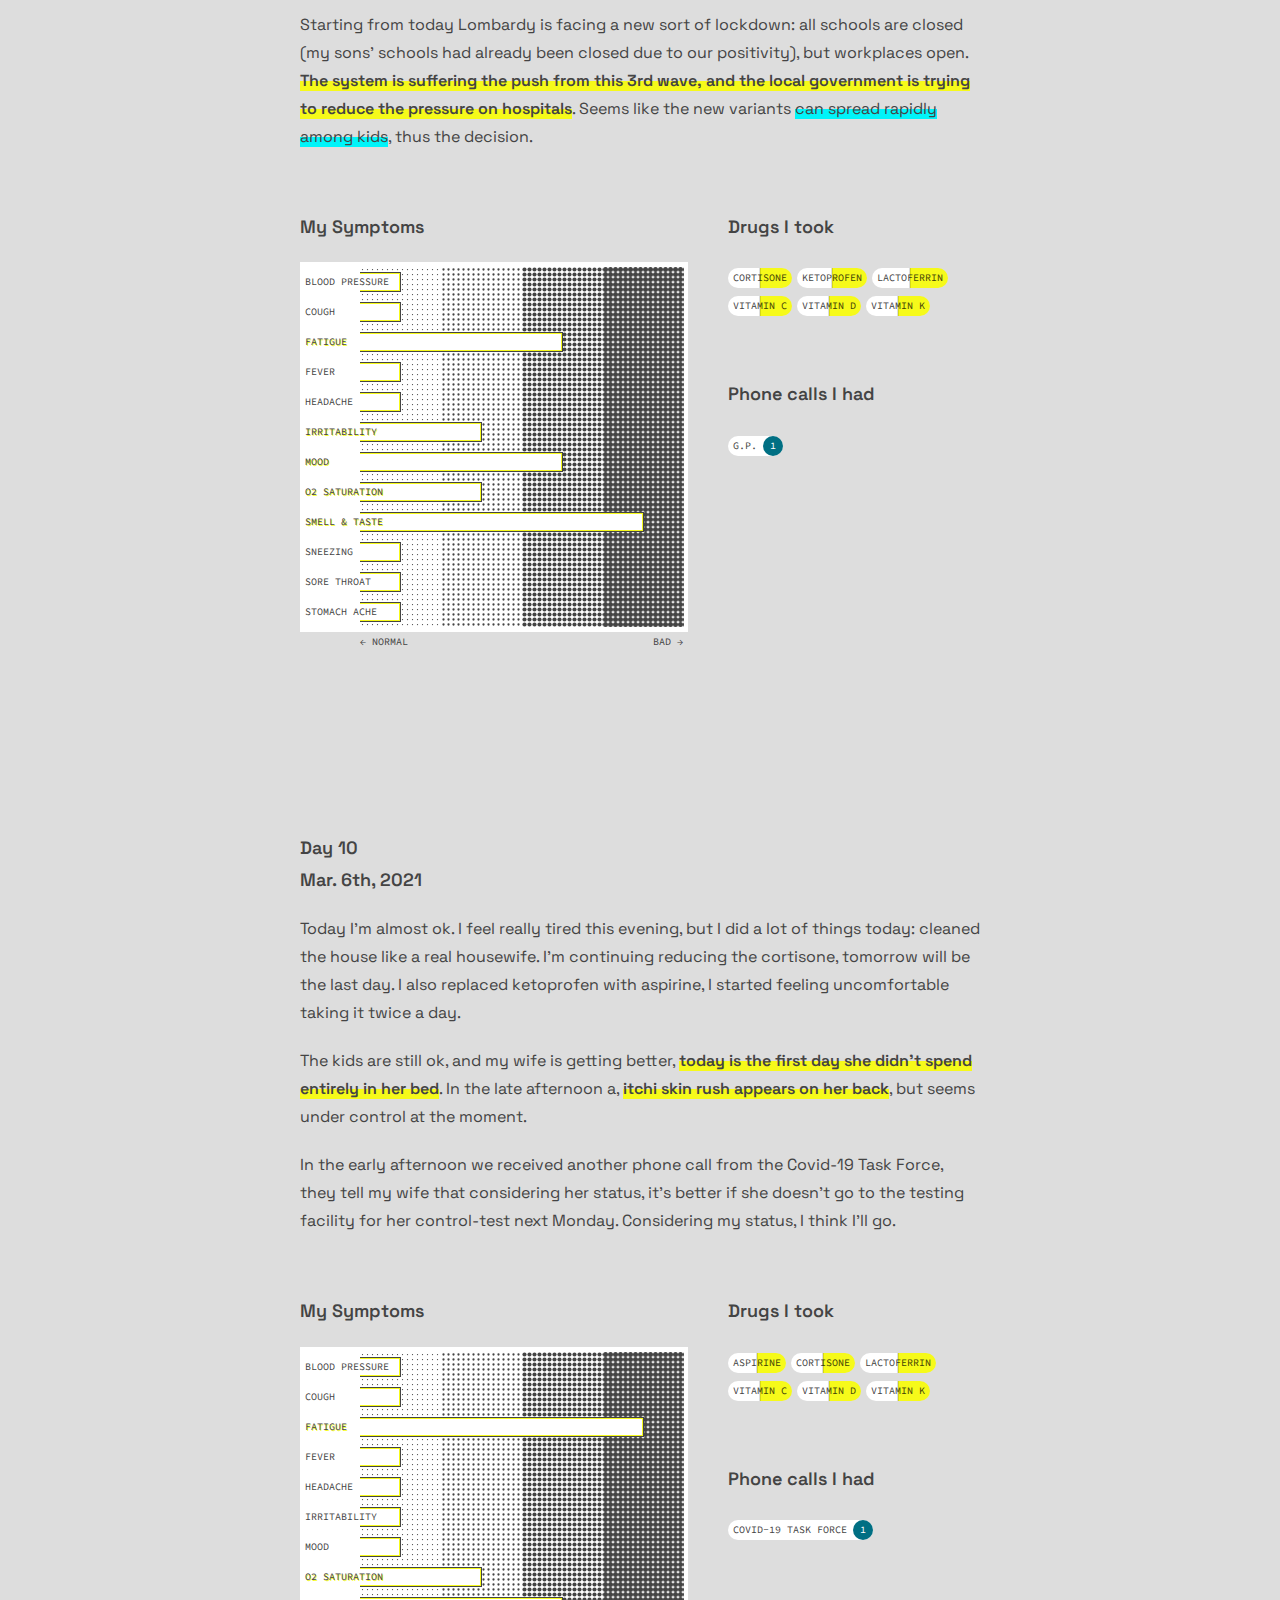
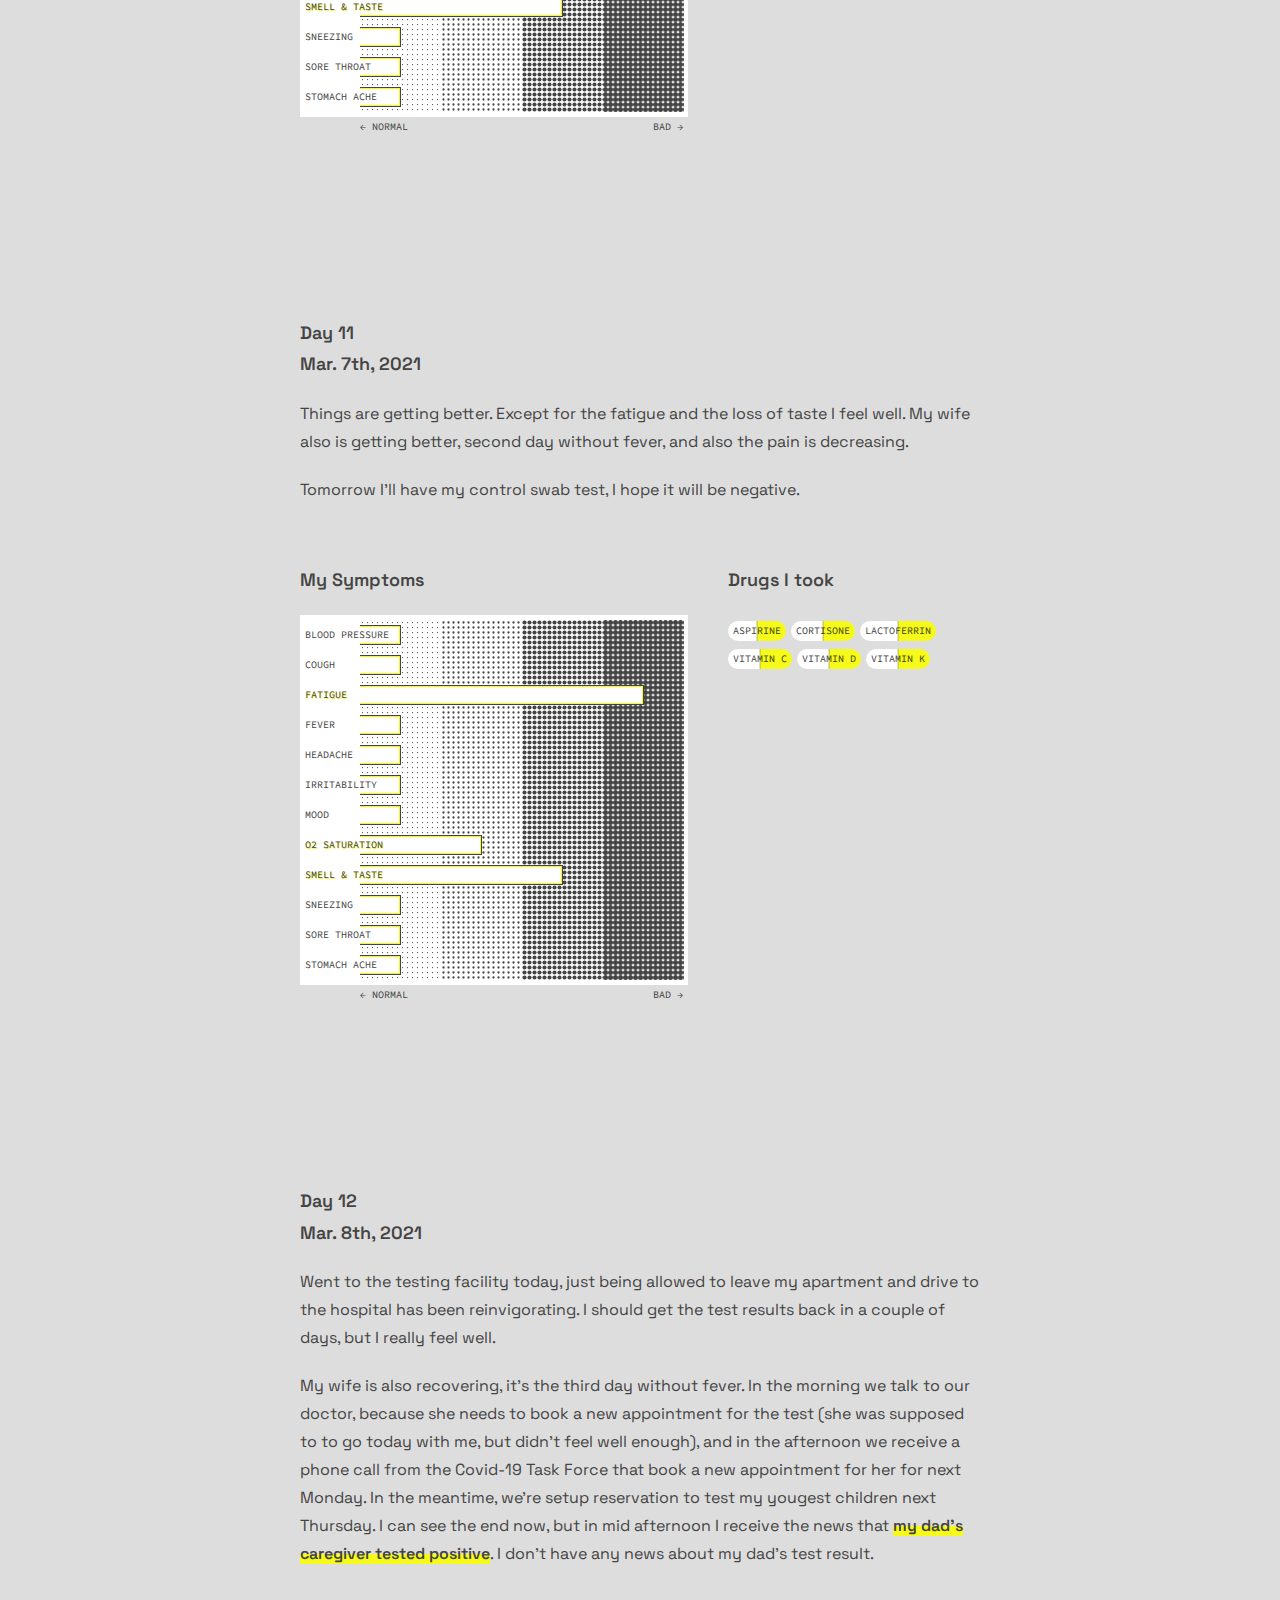
==== commit 5136fa66: "New Data" ====
--- a/docs/index.html
+++ b/docs/index.html
@@ -30,6 +30,7 @@
     <link rel="stylesheet" href="index-m.css" media="screen and (min-width: 768px)"/>
     <link rel="stylesheet" href="index-l.css" media="screen and (min-width: 1024px)"/>
     <link rel="stylesheet" href="index-xl.css" media="screen and (min-width: 1366px)"/>
+    <link rel="stylesheet" href="index-xxl.css" media="screen and (min-width: 1500px)"/>
     <link rel="stylesheet" href="https://visualize.news/remotes/footer/footer.css" />
     <link rel="preconnect" href="https://fonts.gstatic.com"> 
     <link rel="preconnect" href="https://fonts.gstatic.com"> 
@@ -104,6 +105,13 @@
         <div class="kpis"></div>
         <div class="heatmaps-wrapper"></div>
         <div class="heatmaps-days">↓ Sympt. / Days →</div>
+      </div><div style="margin-left: 120px;" class="legend">
+        <strong style="font-family: 'Source Code Pro', monospace;
+        font-size: 10px;
+        font-weight: 400; text-transform: uppercase;">Normal <svg width="16" height="16" style="display: inline-block; vertical-align: middle; border: 1px solid #444;"><rect x="0" y="0" width="100%" height="100%" stroke="none" fill="url(#dots)" /></svg>
+        <svg width="16" height="16" style="display: inline-block; vertical-align: middle; border: 1px solid #444;"><rect x="0" y="0" width="100%" height="100%" stroke="none" fill="url(#dots2)" /></svg>
+        <svg width="16" height="16" style="display: inline-block; vertical-align: middle; border: 1px solid #444;"><rect x="0" y="0" width="100%" height="100%" stroke="none" fill="url(#dots3)" /></svg>
+        <svg width="16" height="16" style="display: inline-block; vertical-align: middle; border: 1px solid #444;"><rect x="0" y="0" width="100%" height="100%" stroke="none" fill="url(#dots4)" /></svg> Bad</strong>
       </div>
     </section>
 
@@ -334,6 +342,7 @@
         </div>
       </div>
     </footer>
+
     <div class="assets">
       <svg>
         <defs>
--- a/docs/index-xxl.css
+++ b/docs/index-xxl.css
@@ -0,0 +1,32 @@
+.kpi-days .kpi-heatmap-cell,
+.heatmaps .heatmaps-days {
+  height: 36px;
+  line-height: 36px;
+}
+
+.heatmaps .heatmap-position {
+  padding-left: 180px;
+  width: 100% !important;
+}
+
+.kpi-heatmap-cell,
+.kpi-days .kpi-heatmap-cell {
+  flex: 0 0 35px;
+  min-width: 35px;
+}
+
+.heatmaps .kpis {
+  top: 36px;
+}
+
+.kpi-heatmap-cell-inner {
+  width: 34px;
+}
+
+.legend {
+  margin-left: 180px !important;
+}
+
+.legend svg {
+  background: #fff;
+}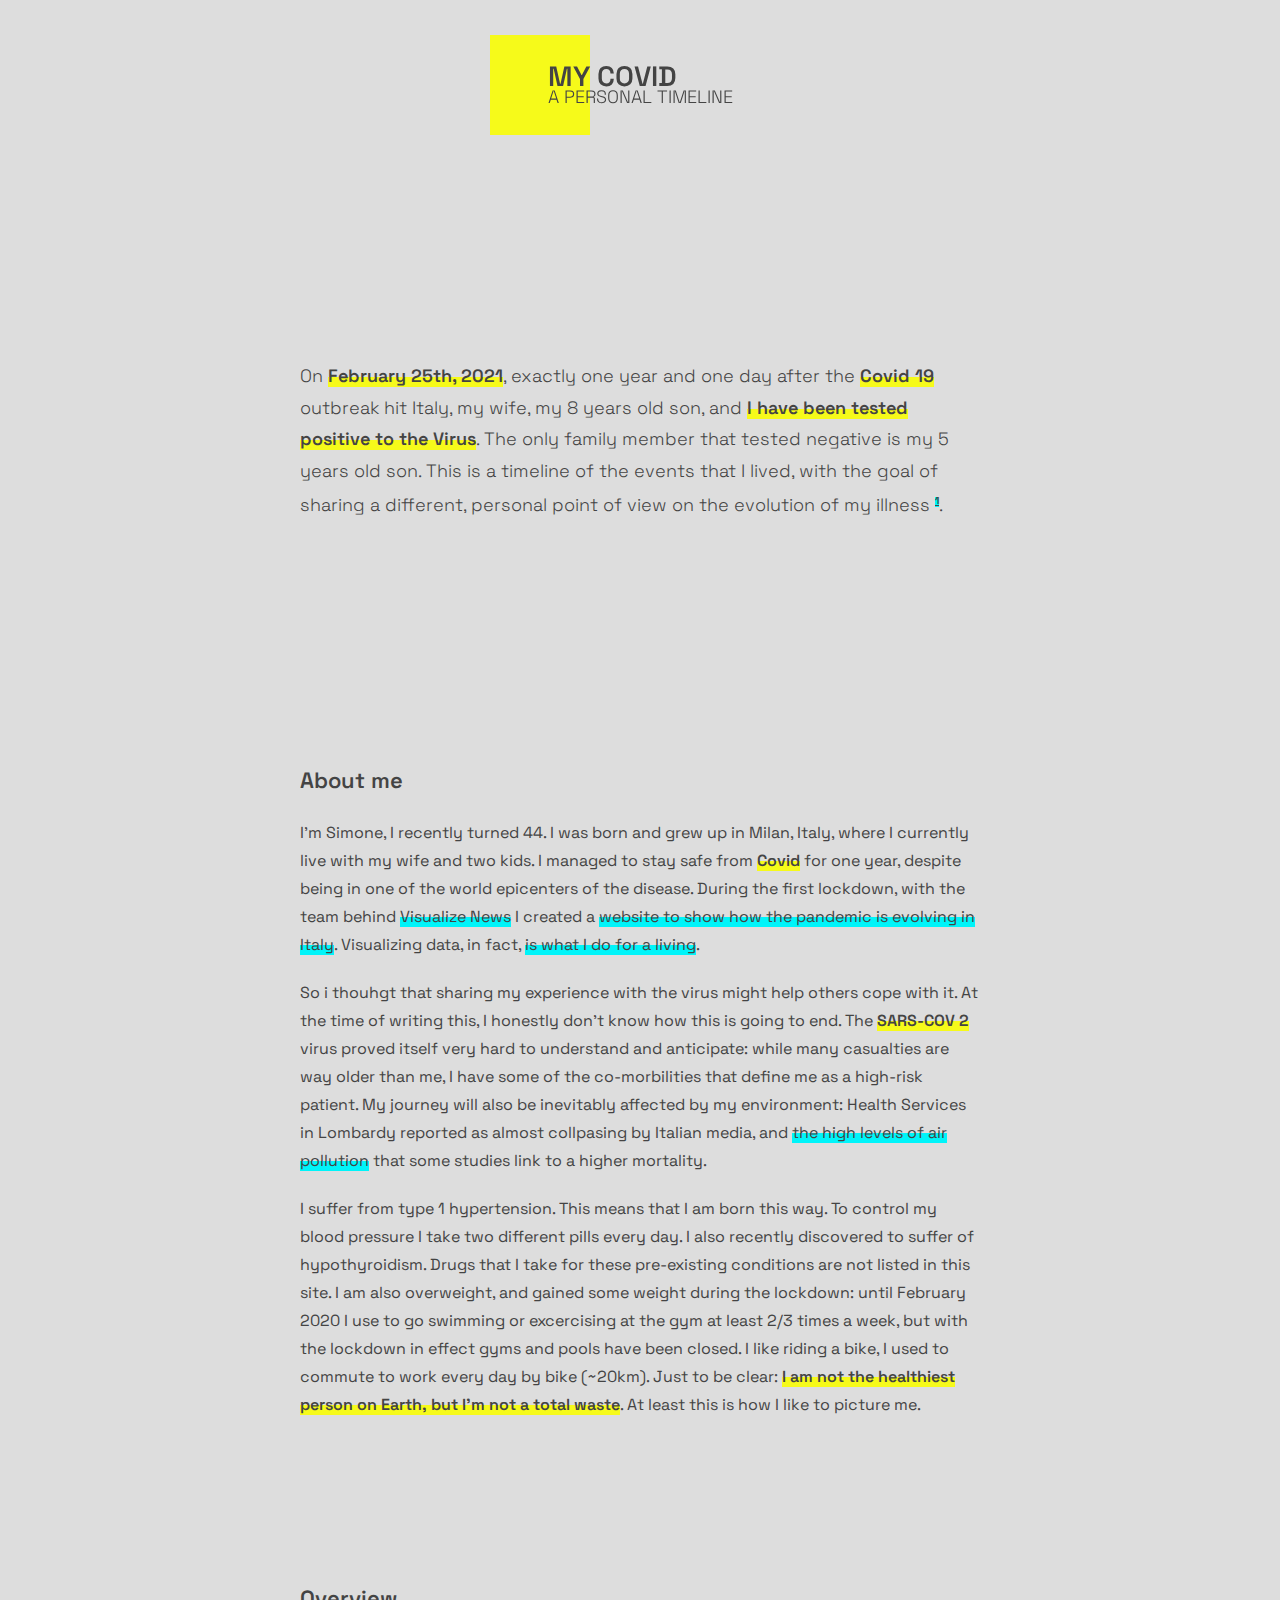
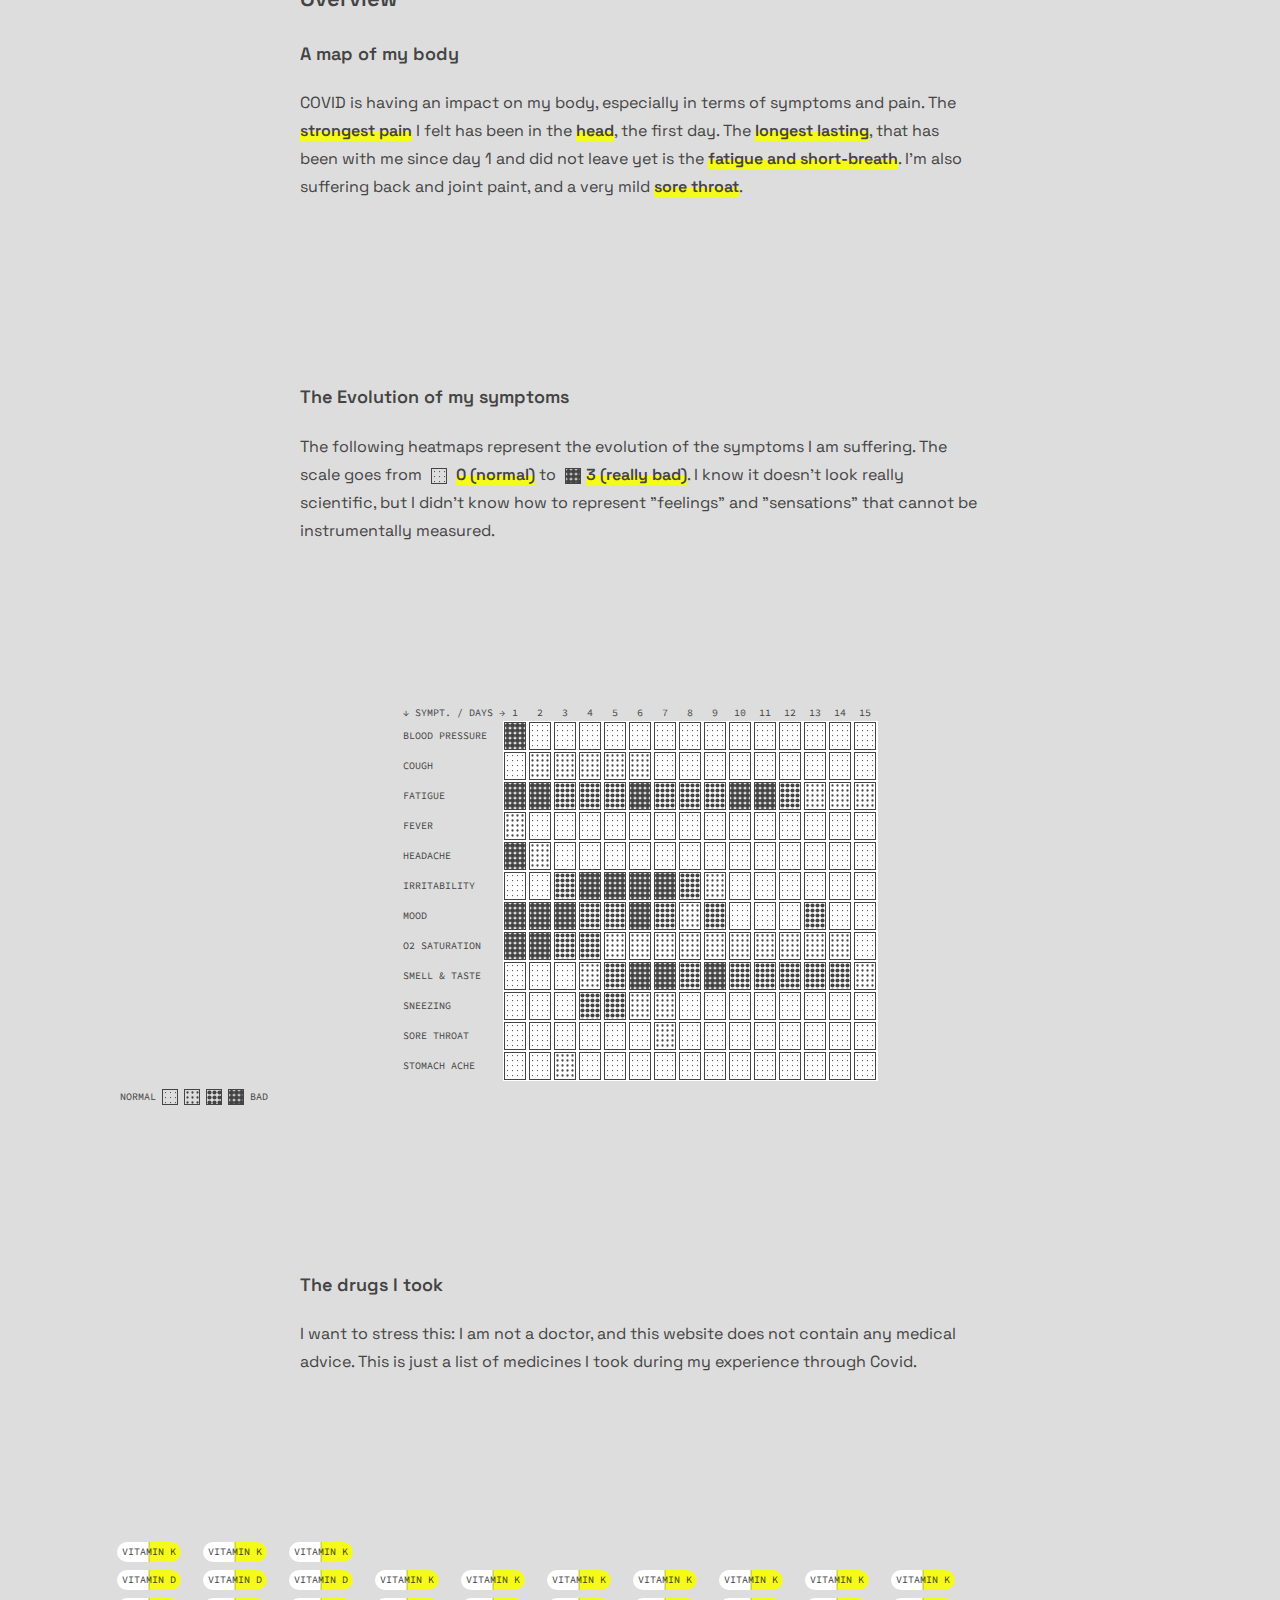
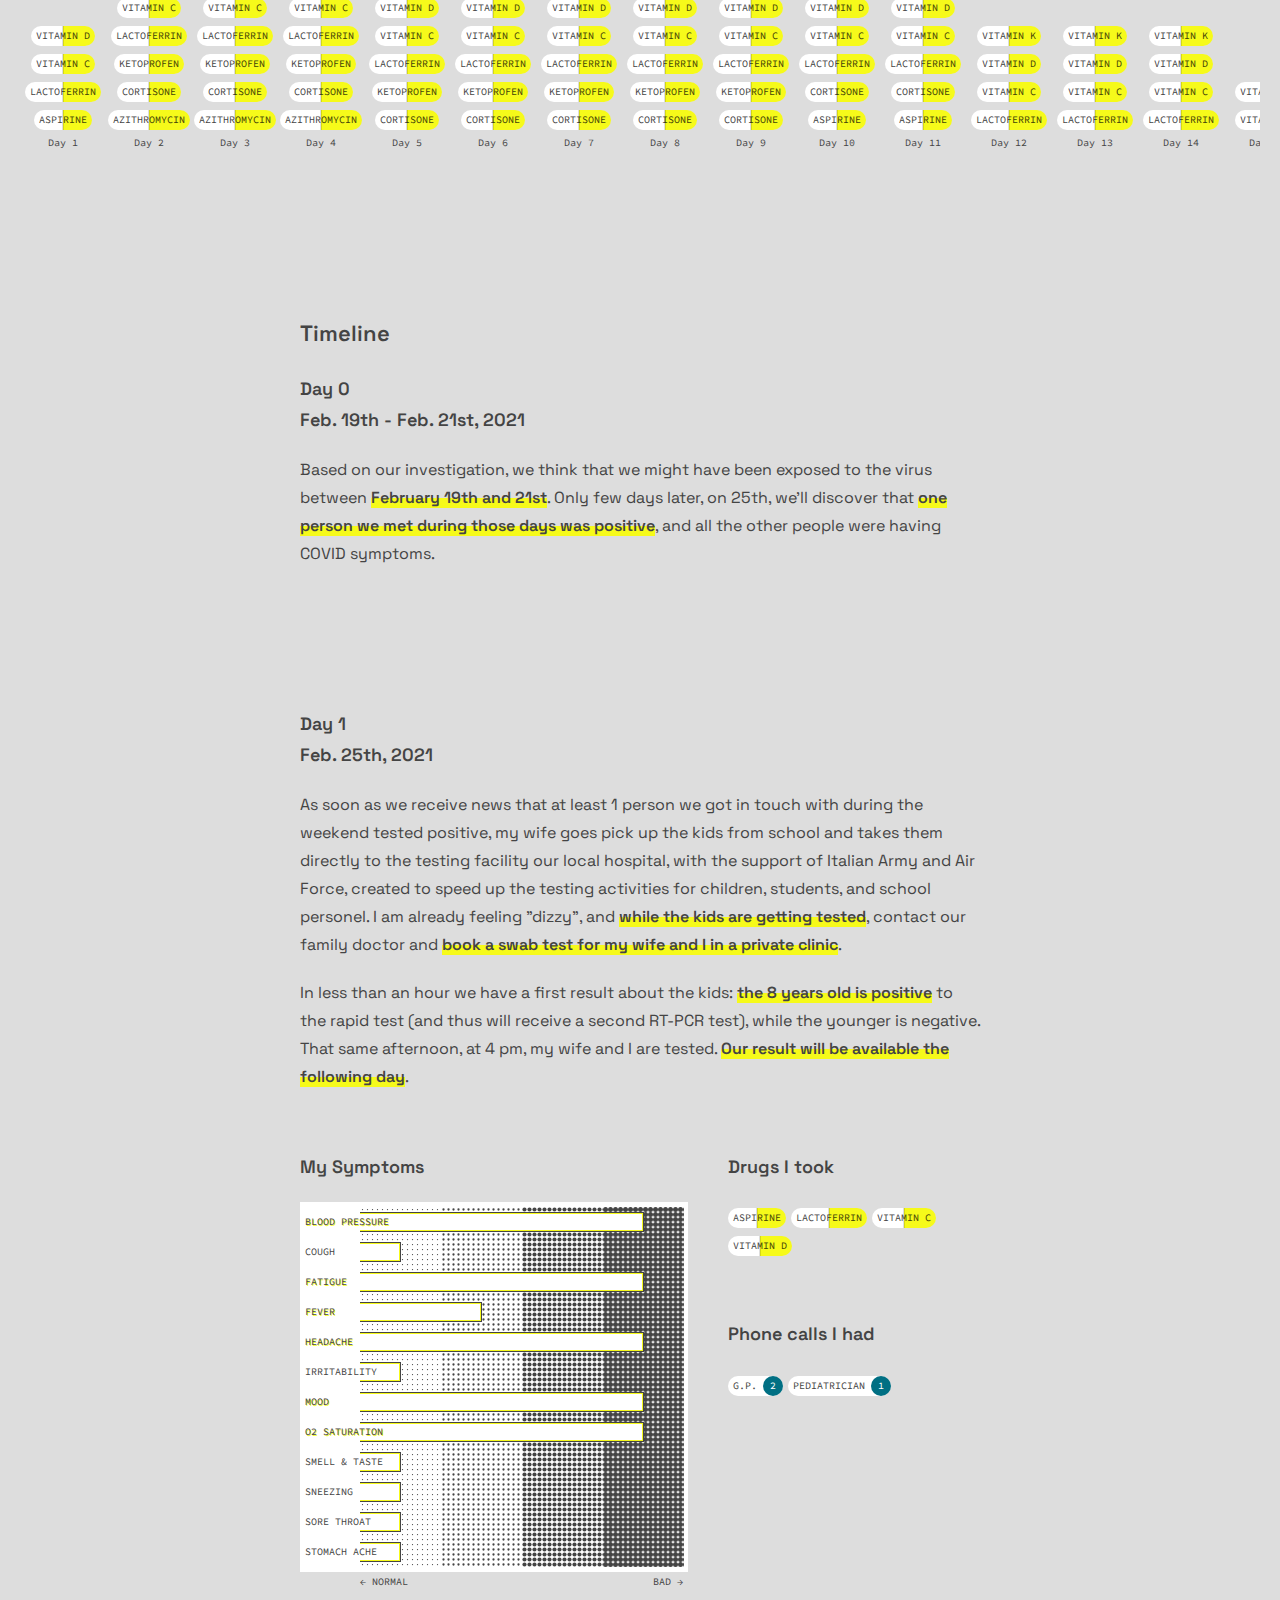
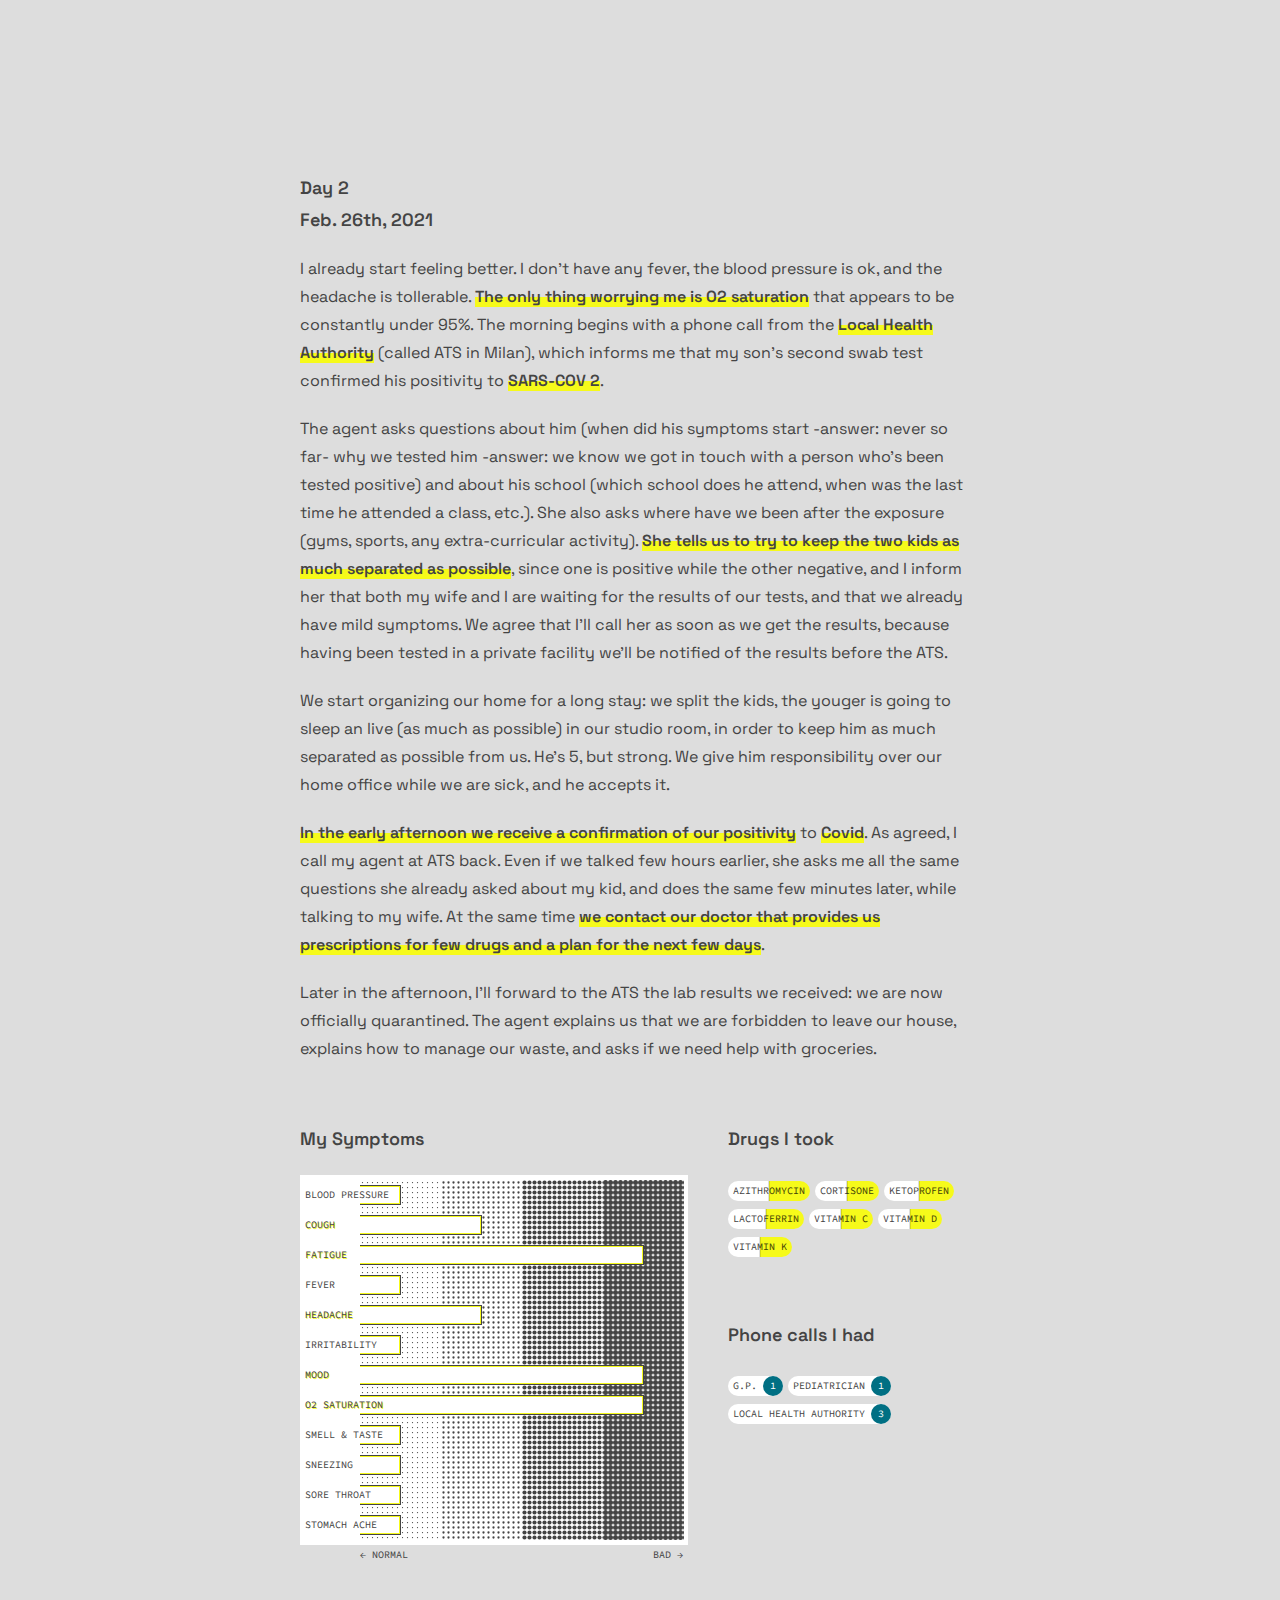
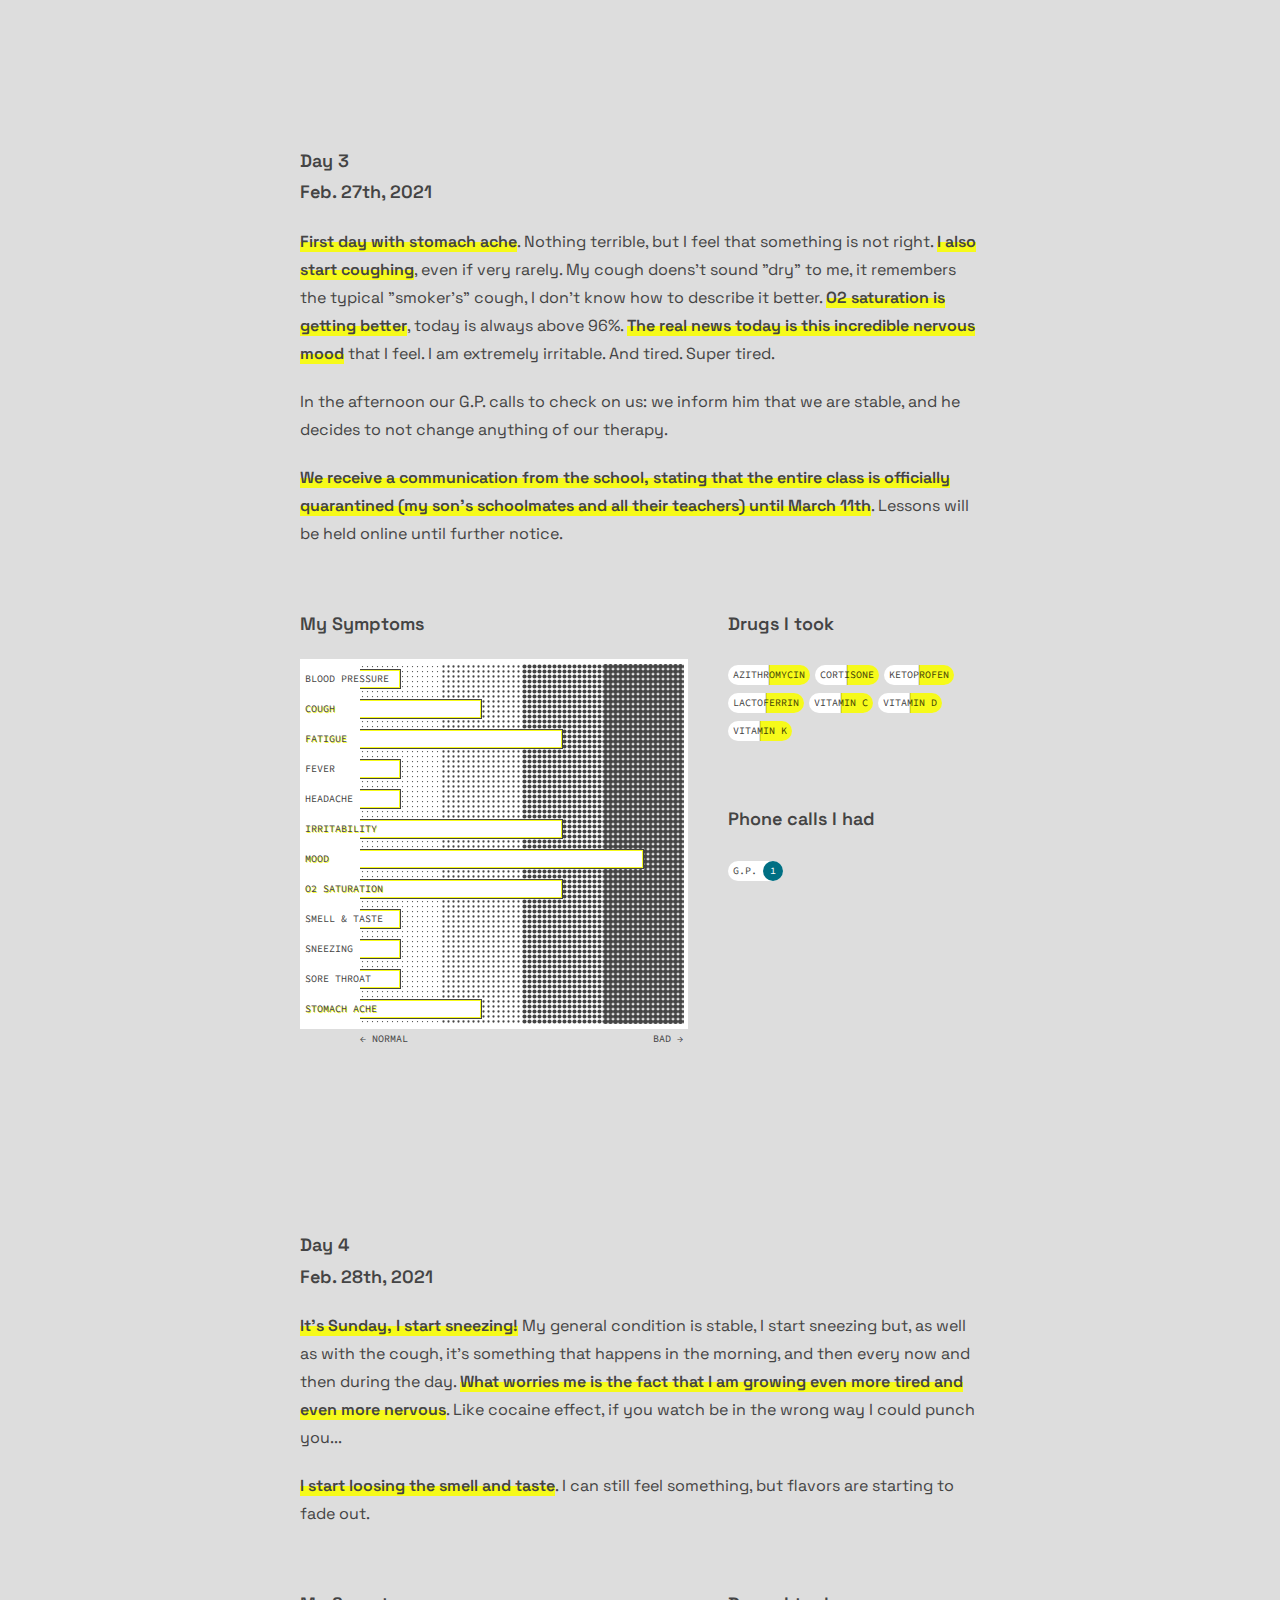
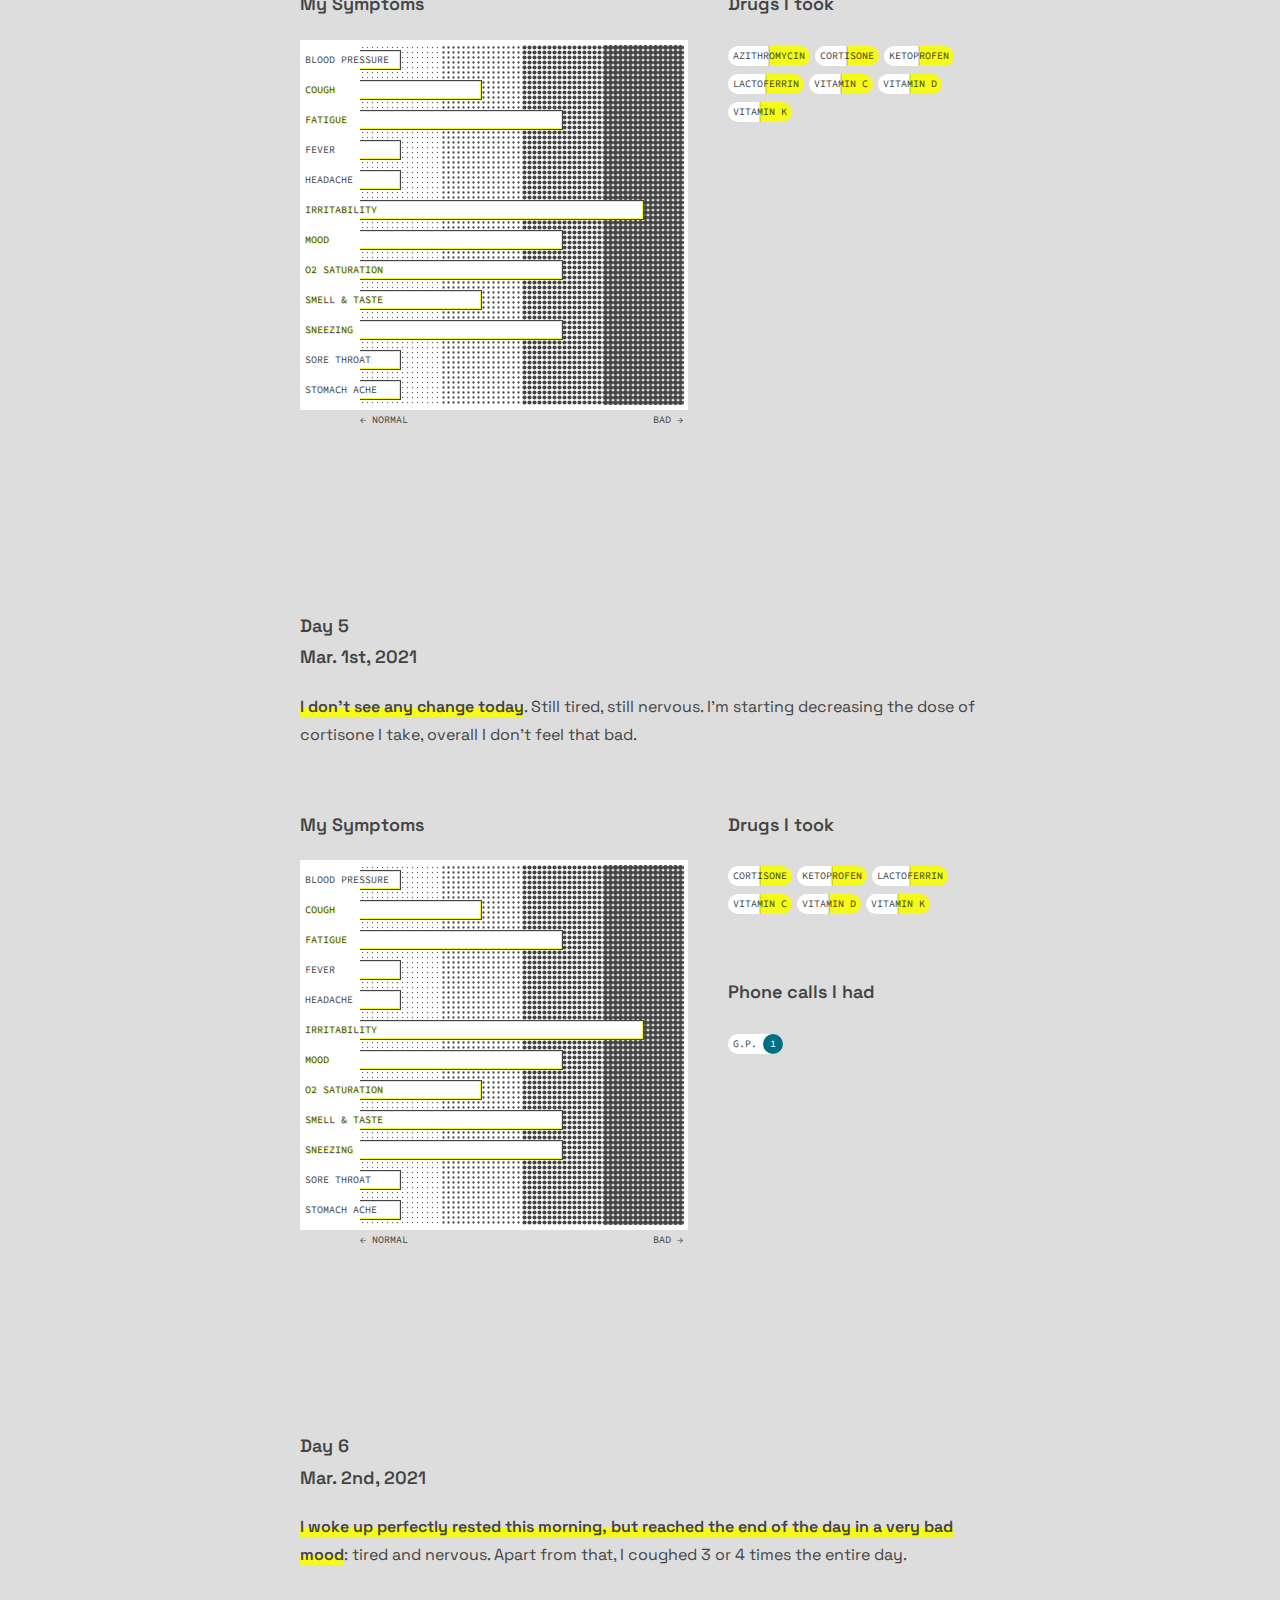
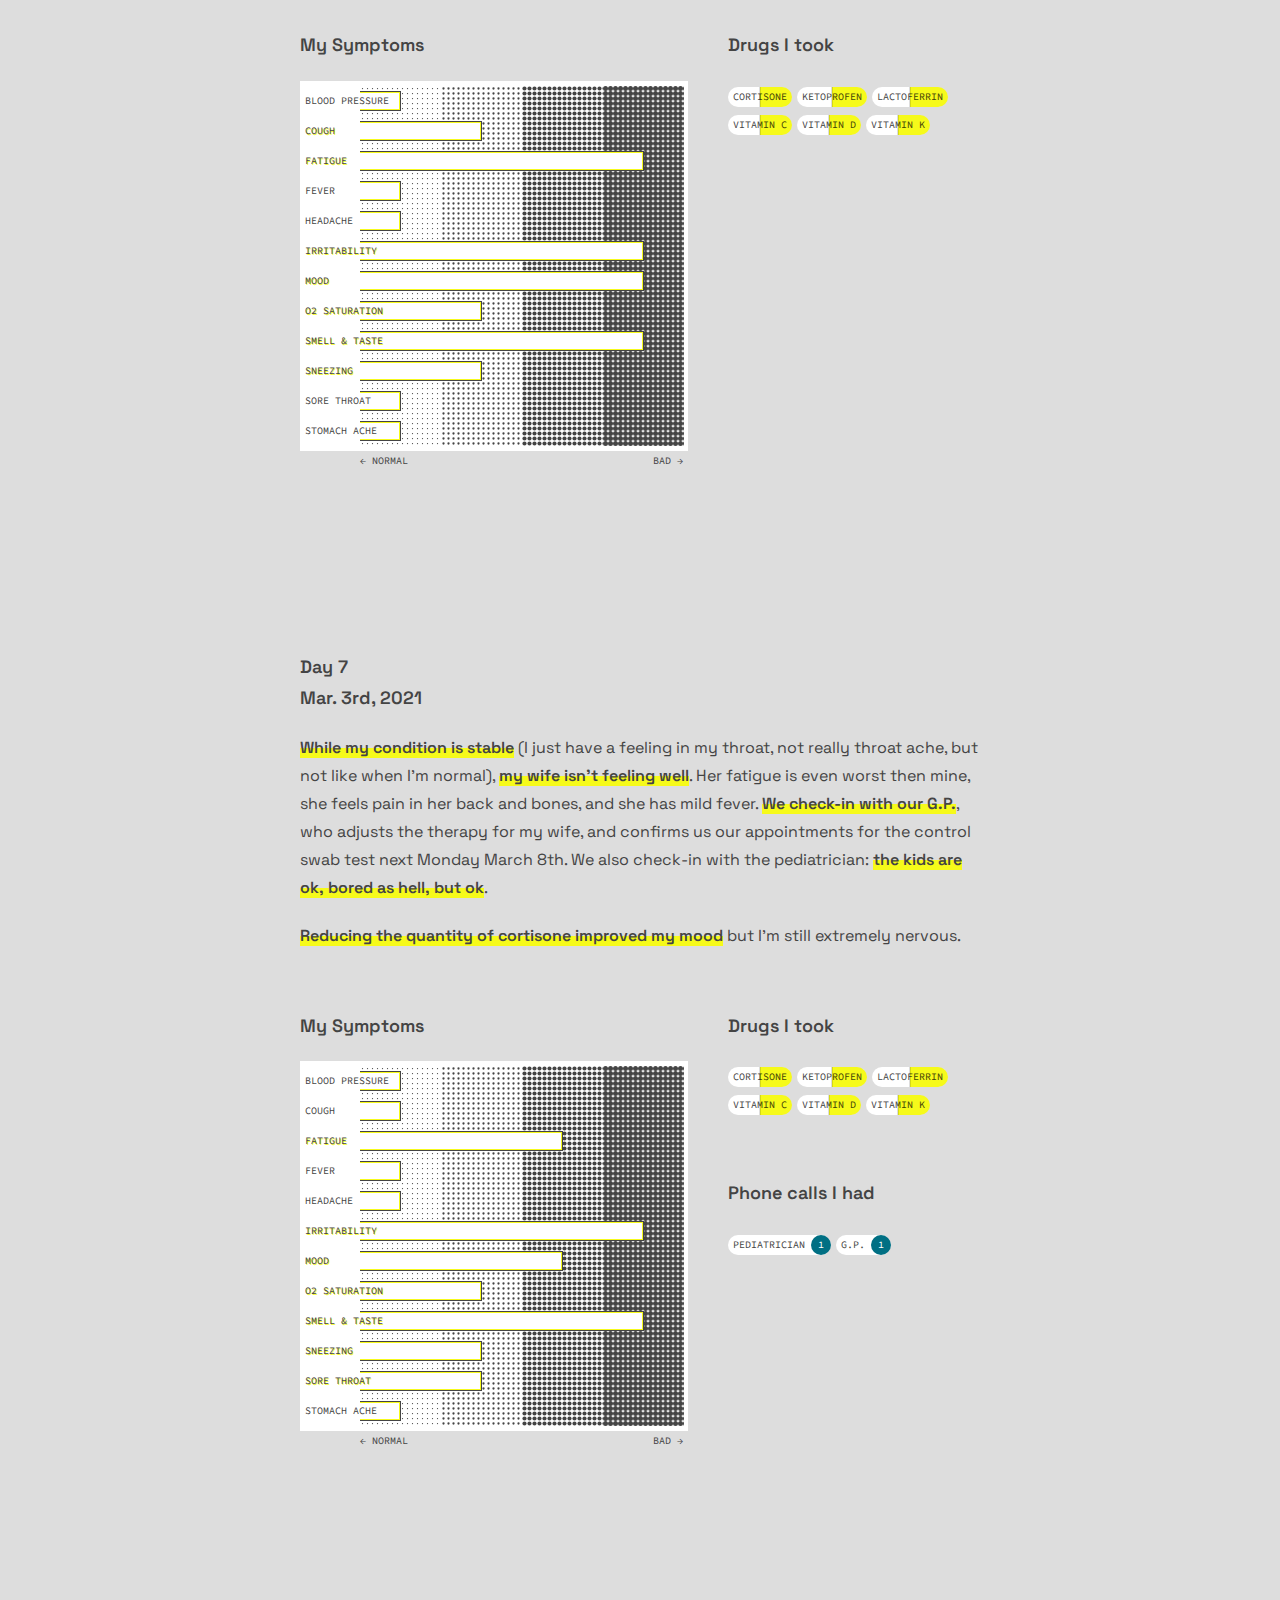
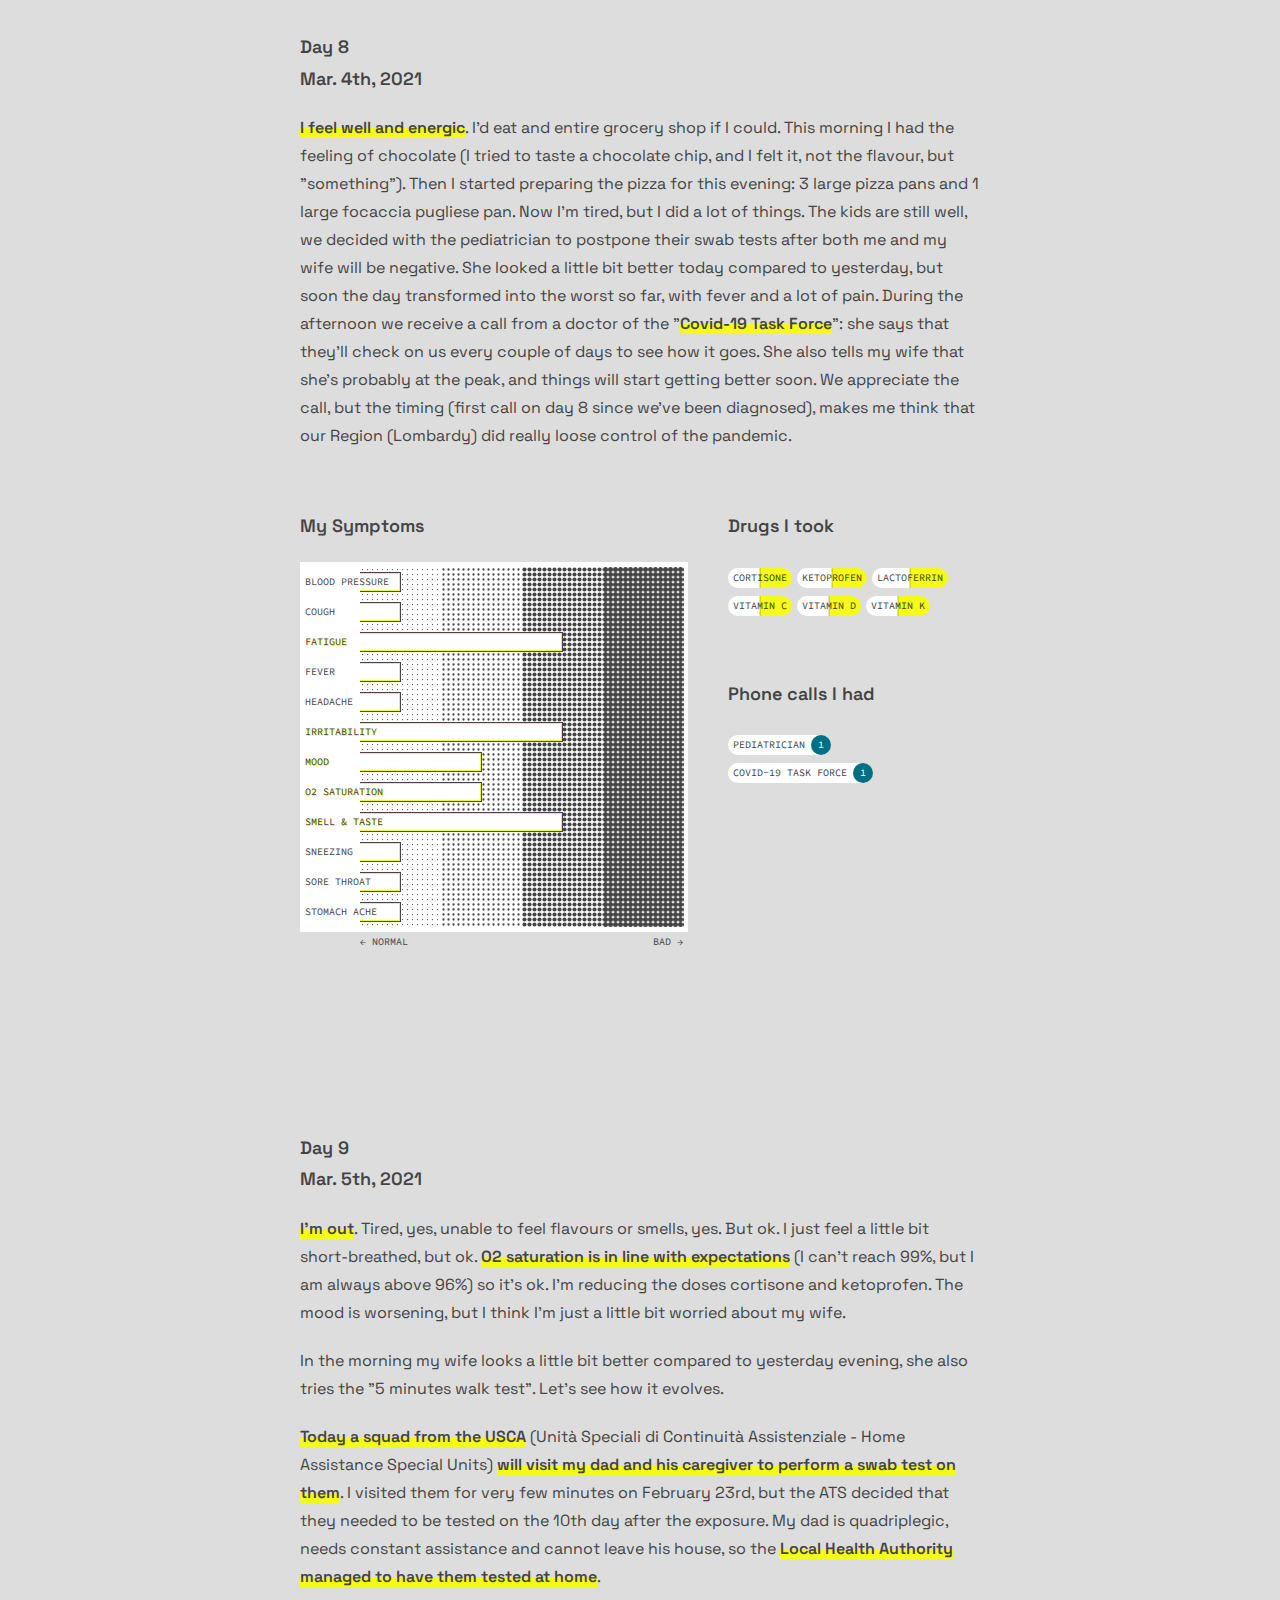
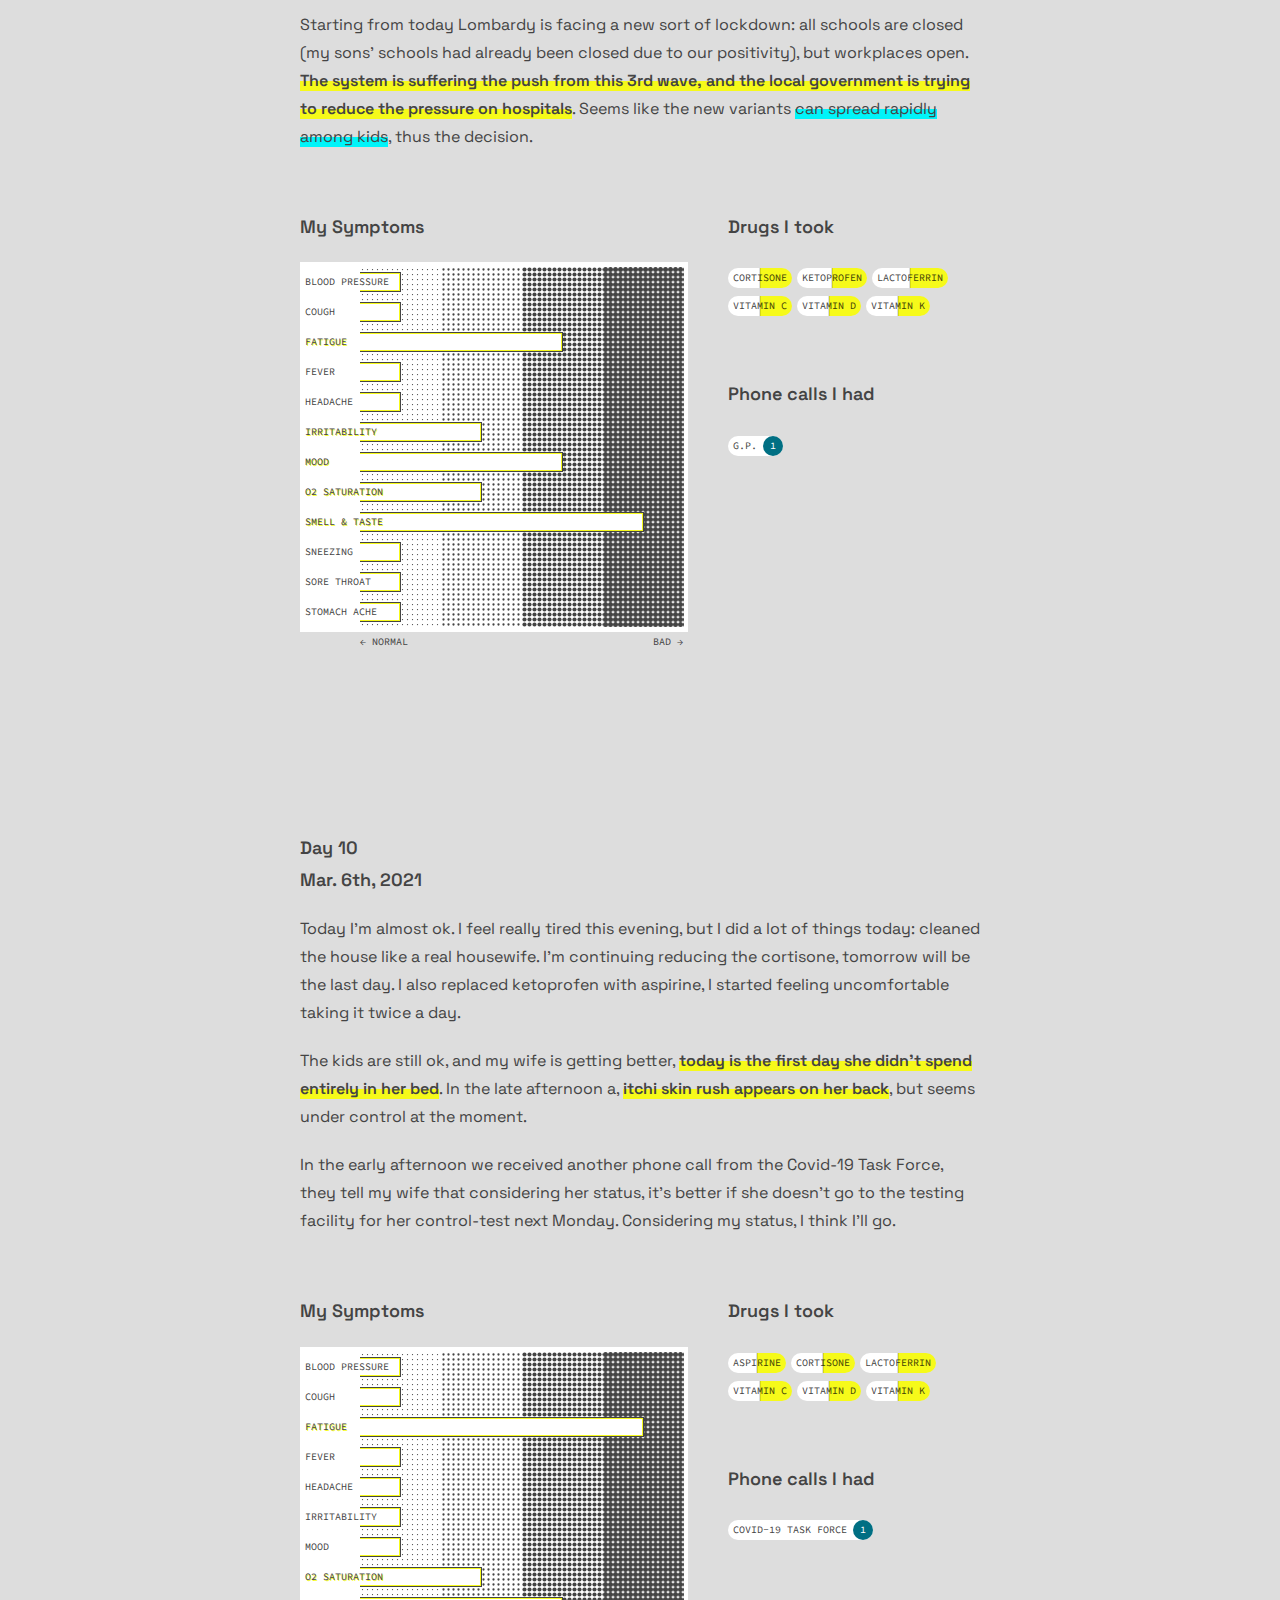
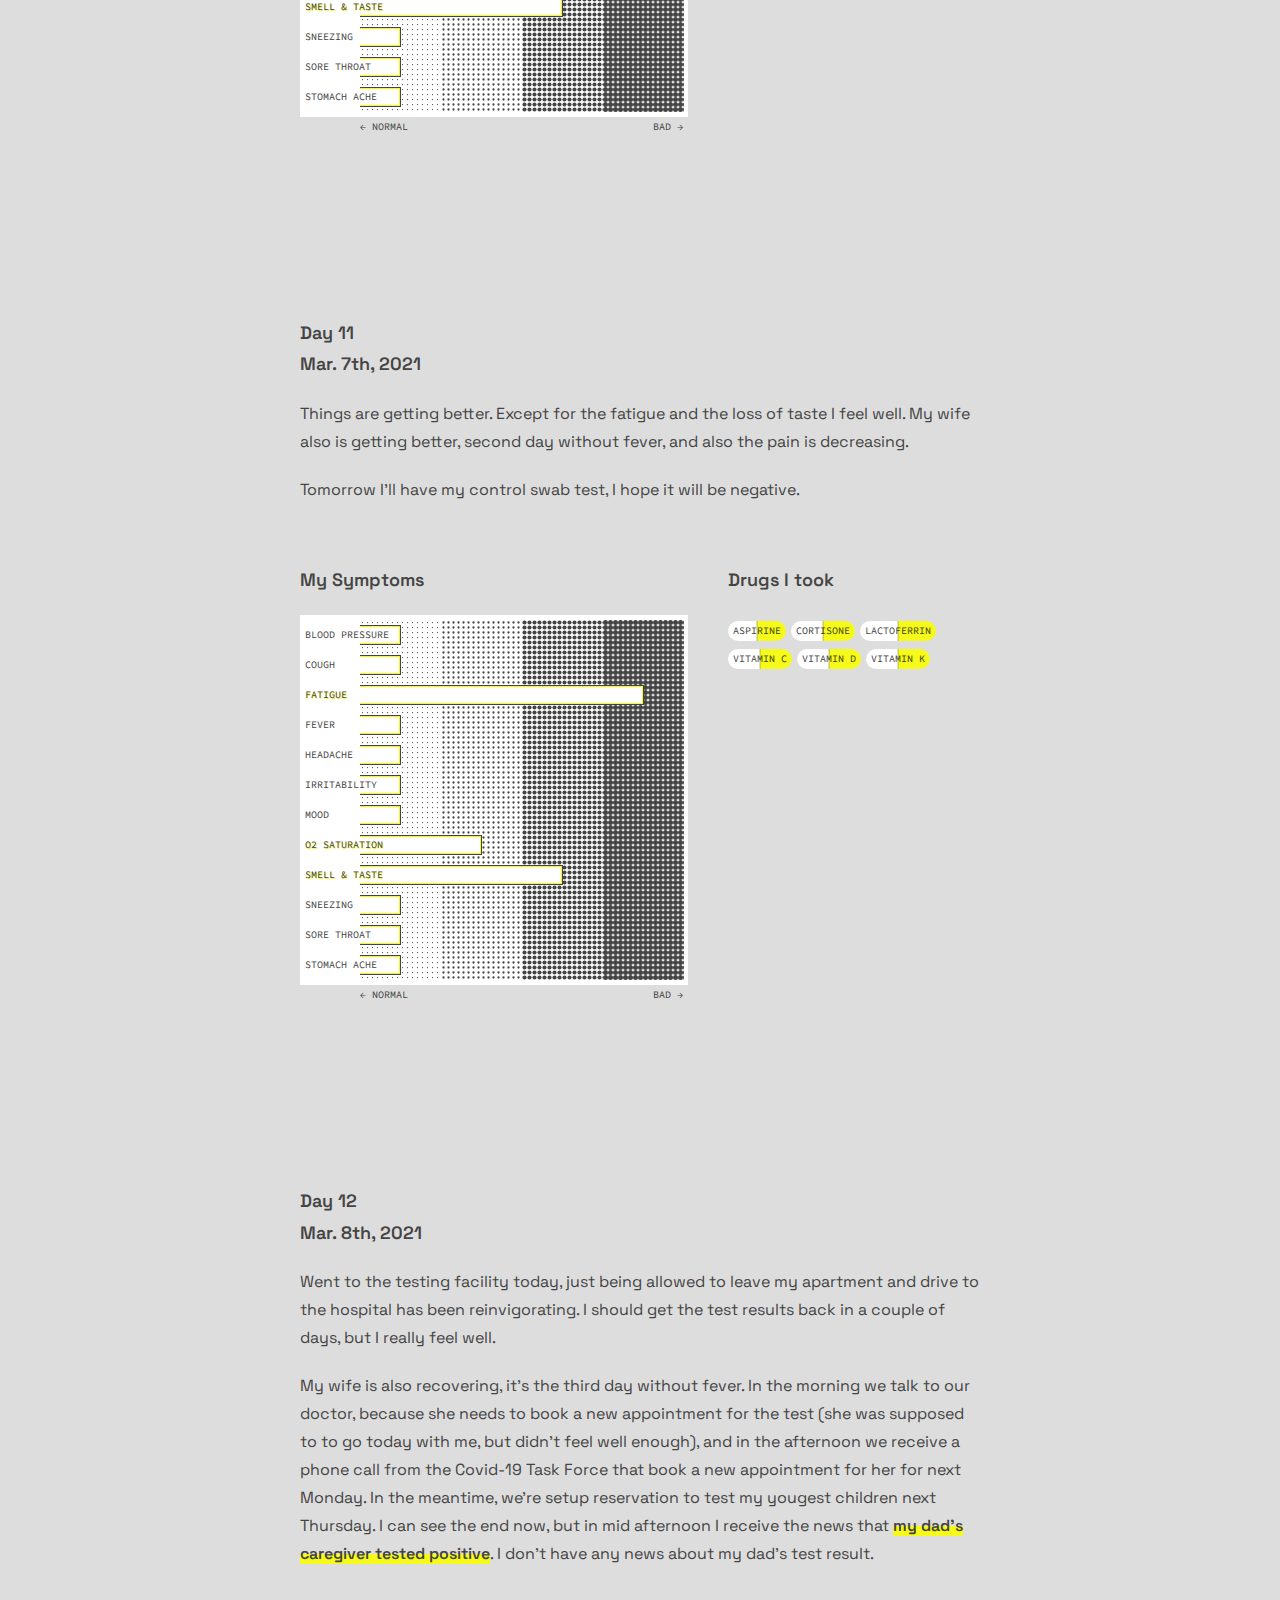
==== commit 69a87cd2: "New Data" ====
--- a/docs/index.html
+++ b/docs/index.html
@@ -317,6 +317,18 @@
         <div class="timeline-detail" data-id="2021-03-10"></div>
       </div>
 
+
+      <div class="timeline-item">
+        <div class="timeline-date">
+          <h3>Day 15<br />Mar. 11th, 2021</h3>
+        </div>
+        <div class="timeline-event">
+          <p>I am ok, with no symptom, and also the fatigue is starting to get better. My wife, again, woke up during the night with back pain but during the day she's ok. The only thing missing is a negative test for all of us.</p>
+          <p></p>
+        </div>
+        <div class="timeline-detail" data-id="2021-03-11"></div>
+      </div>
+
     </section>
 
     <section class="notes">
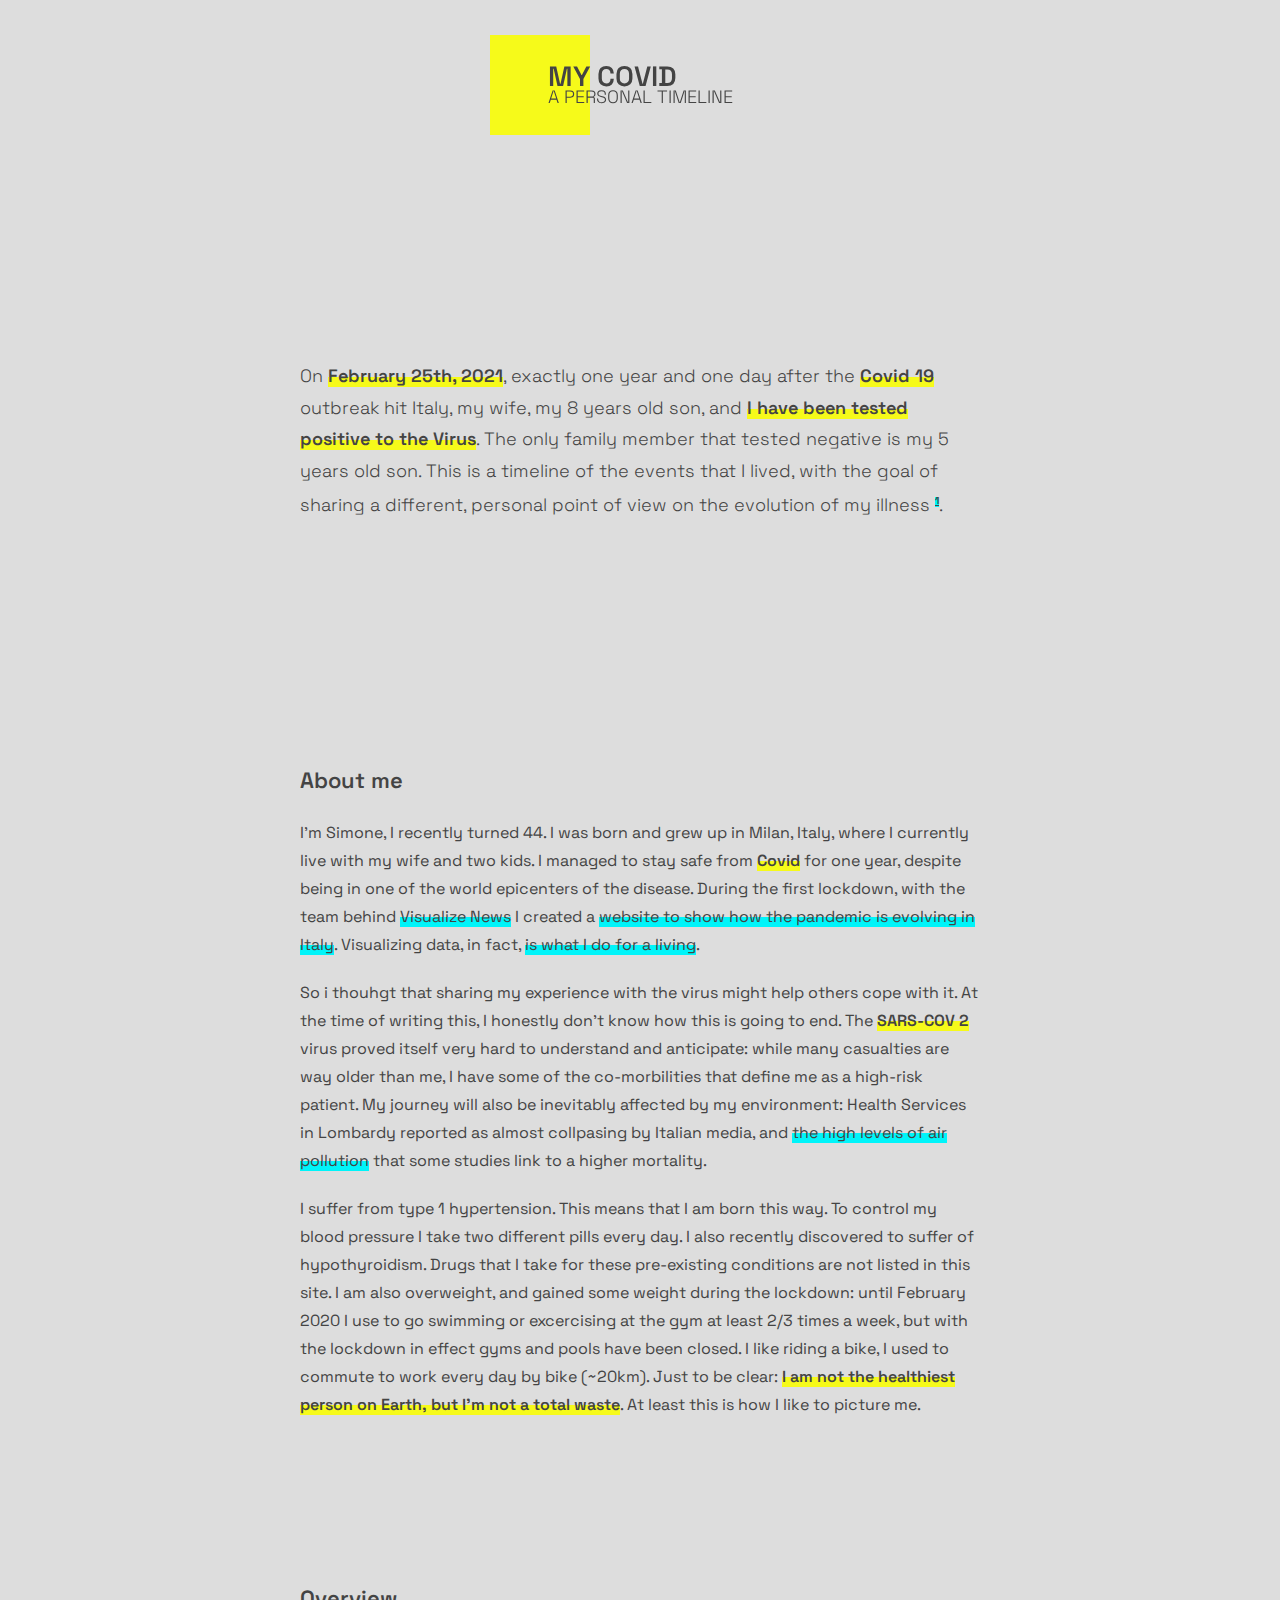
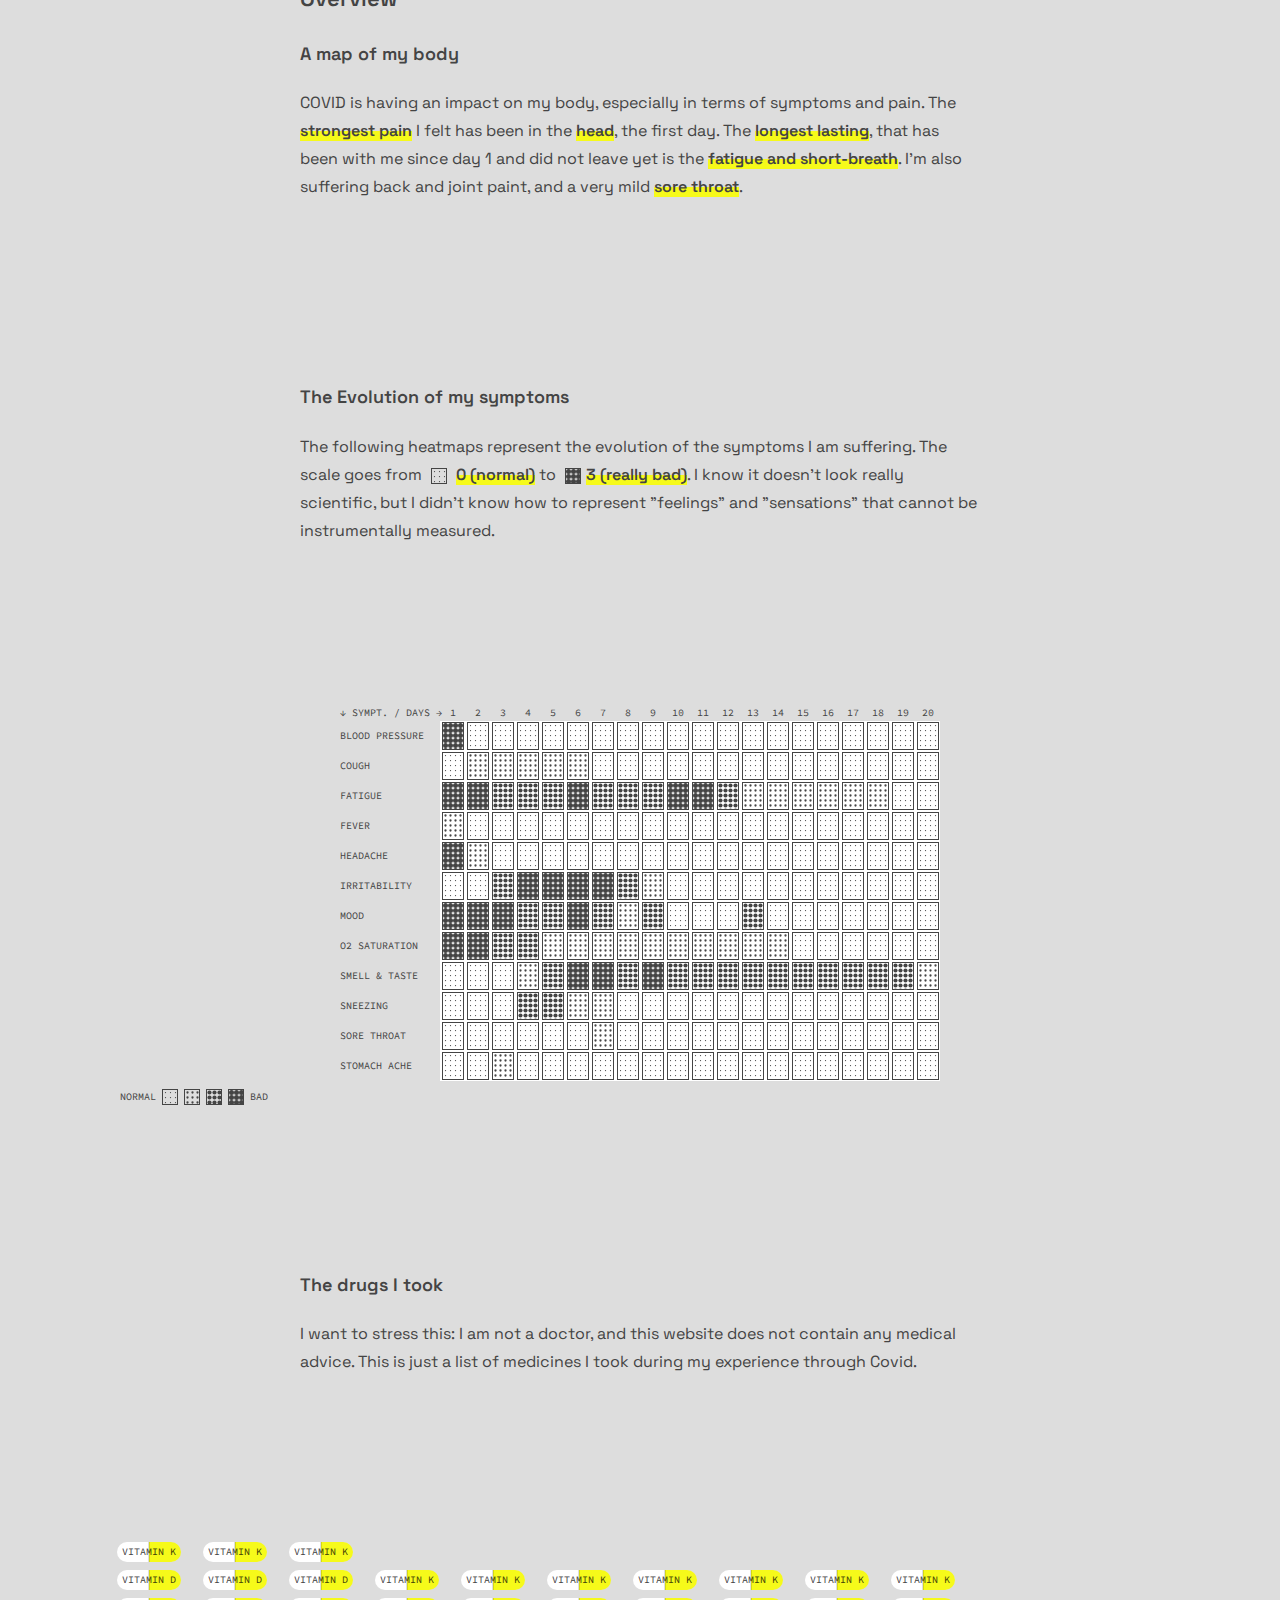
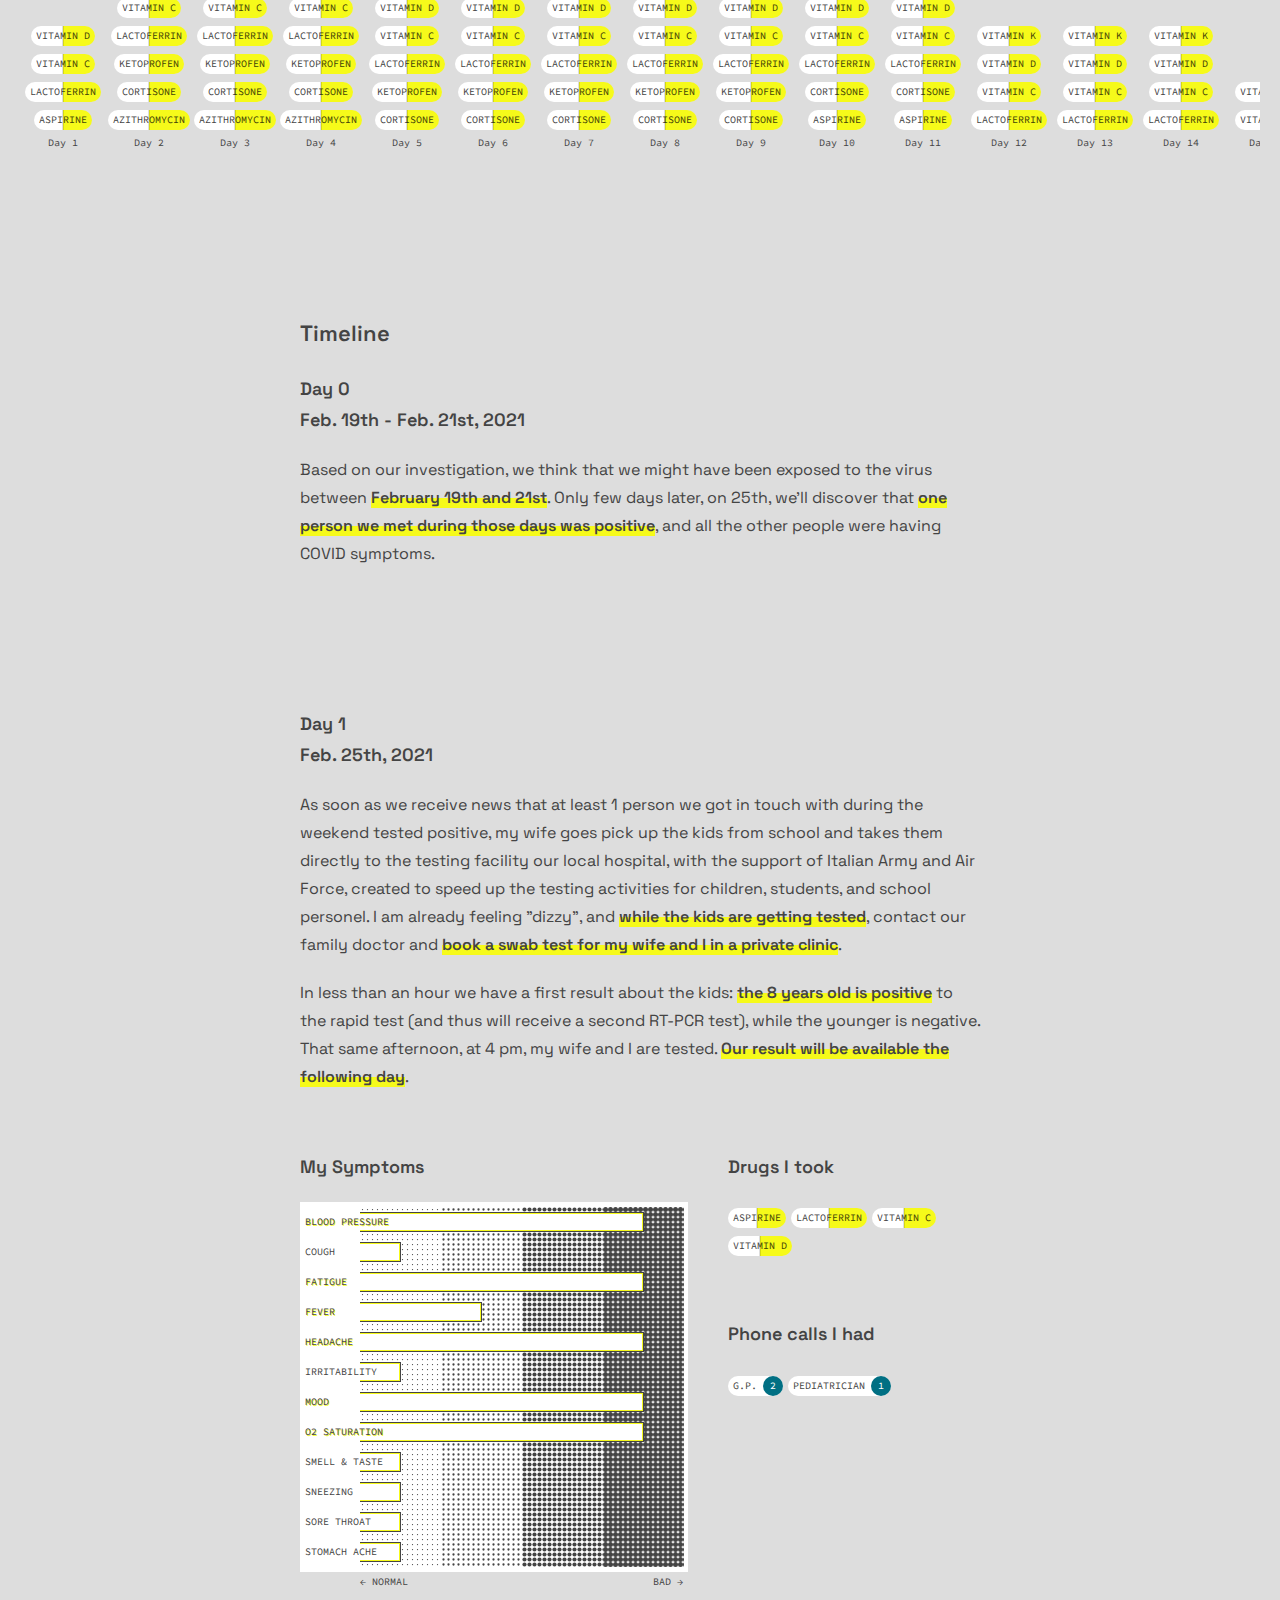
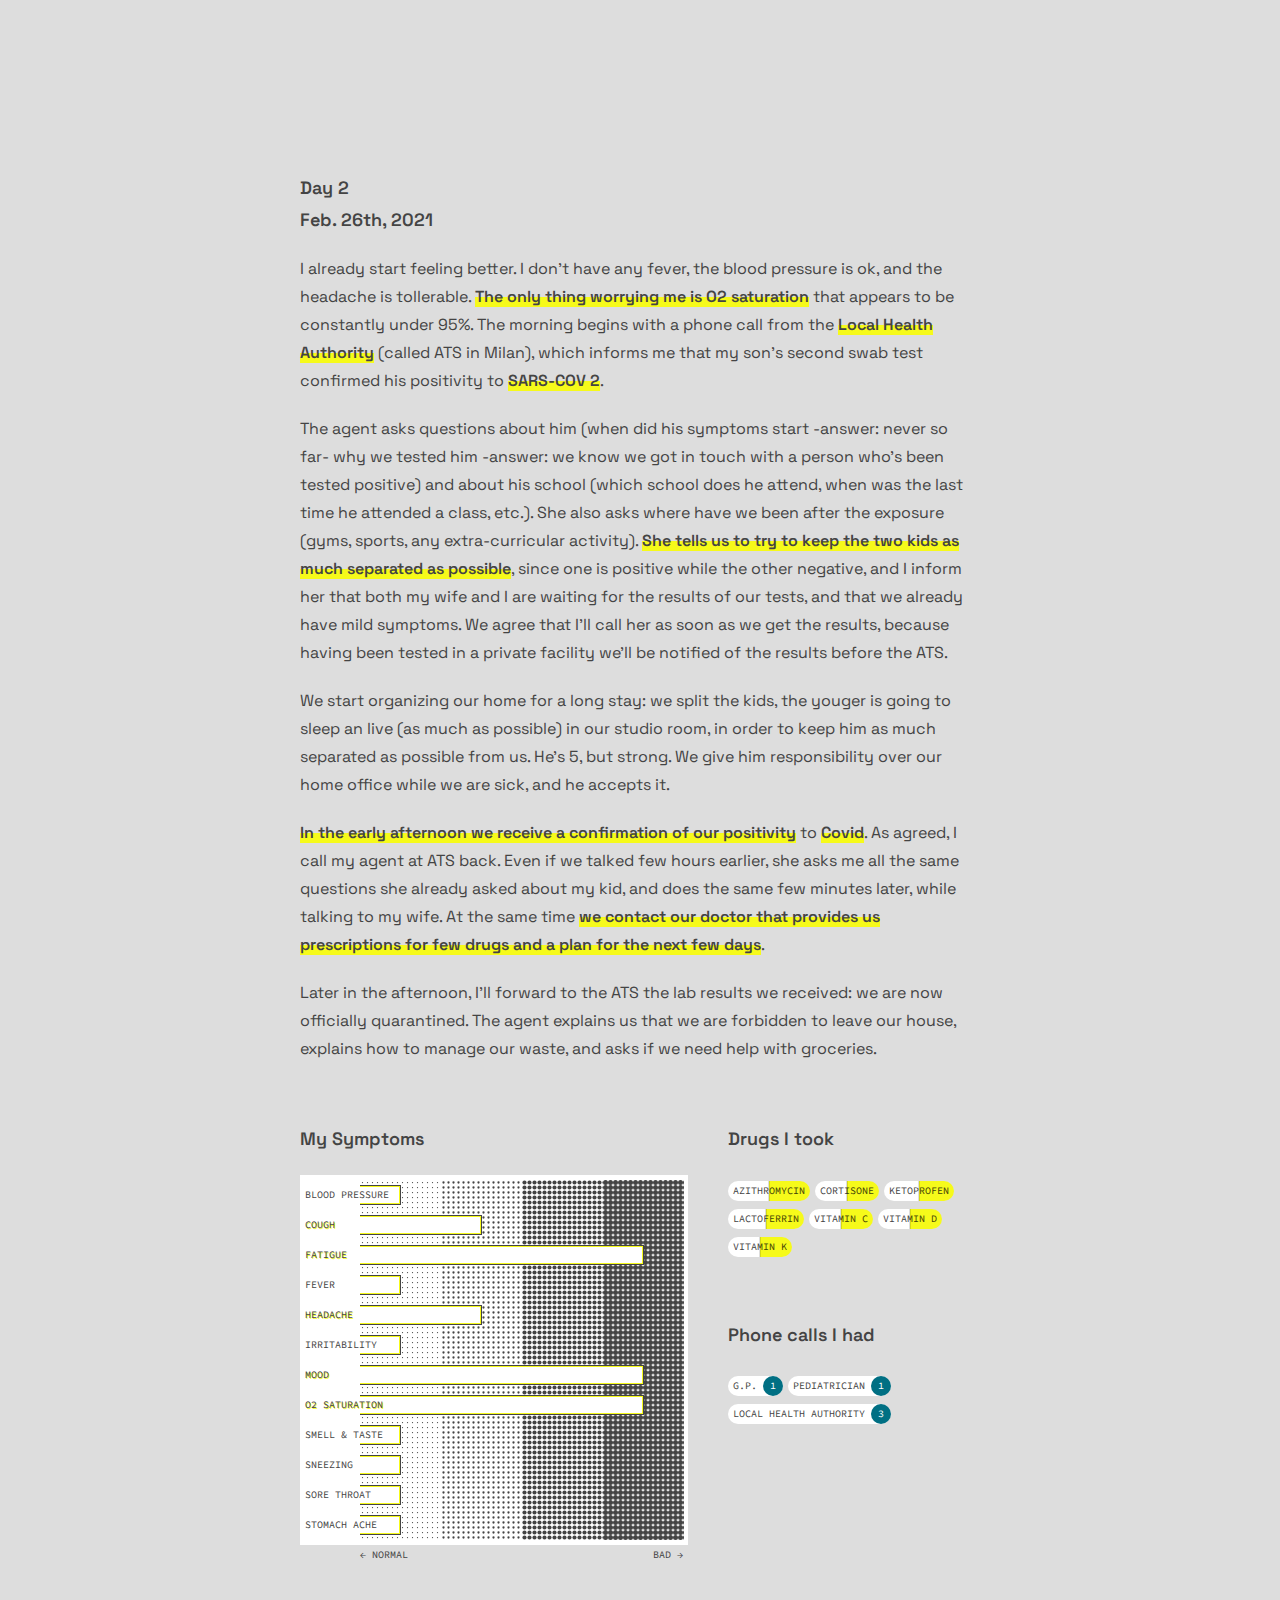
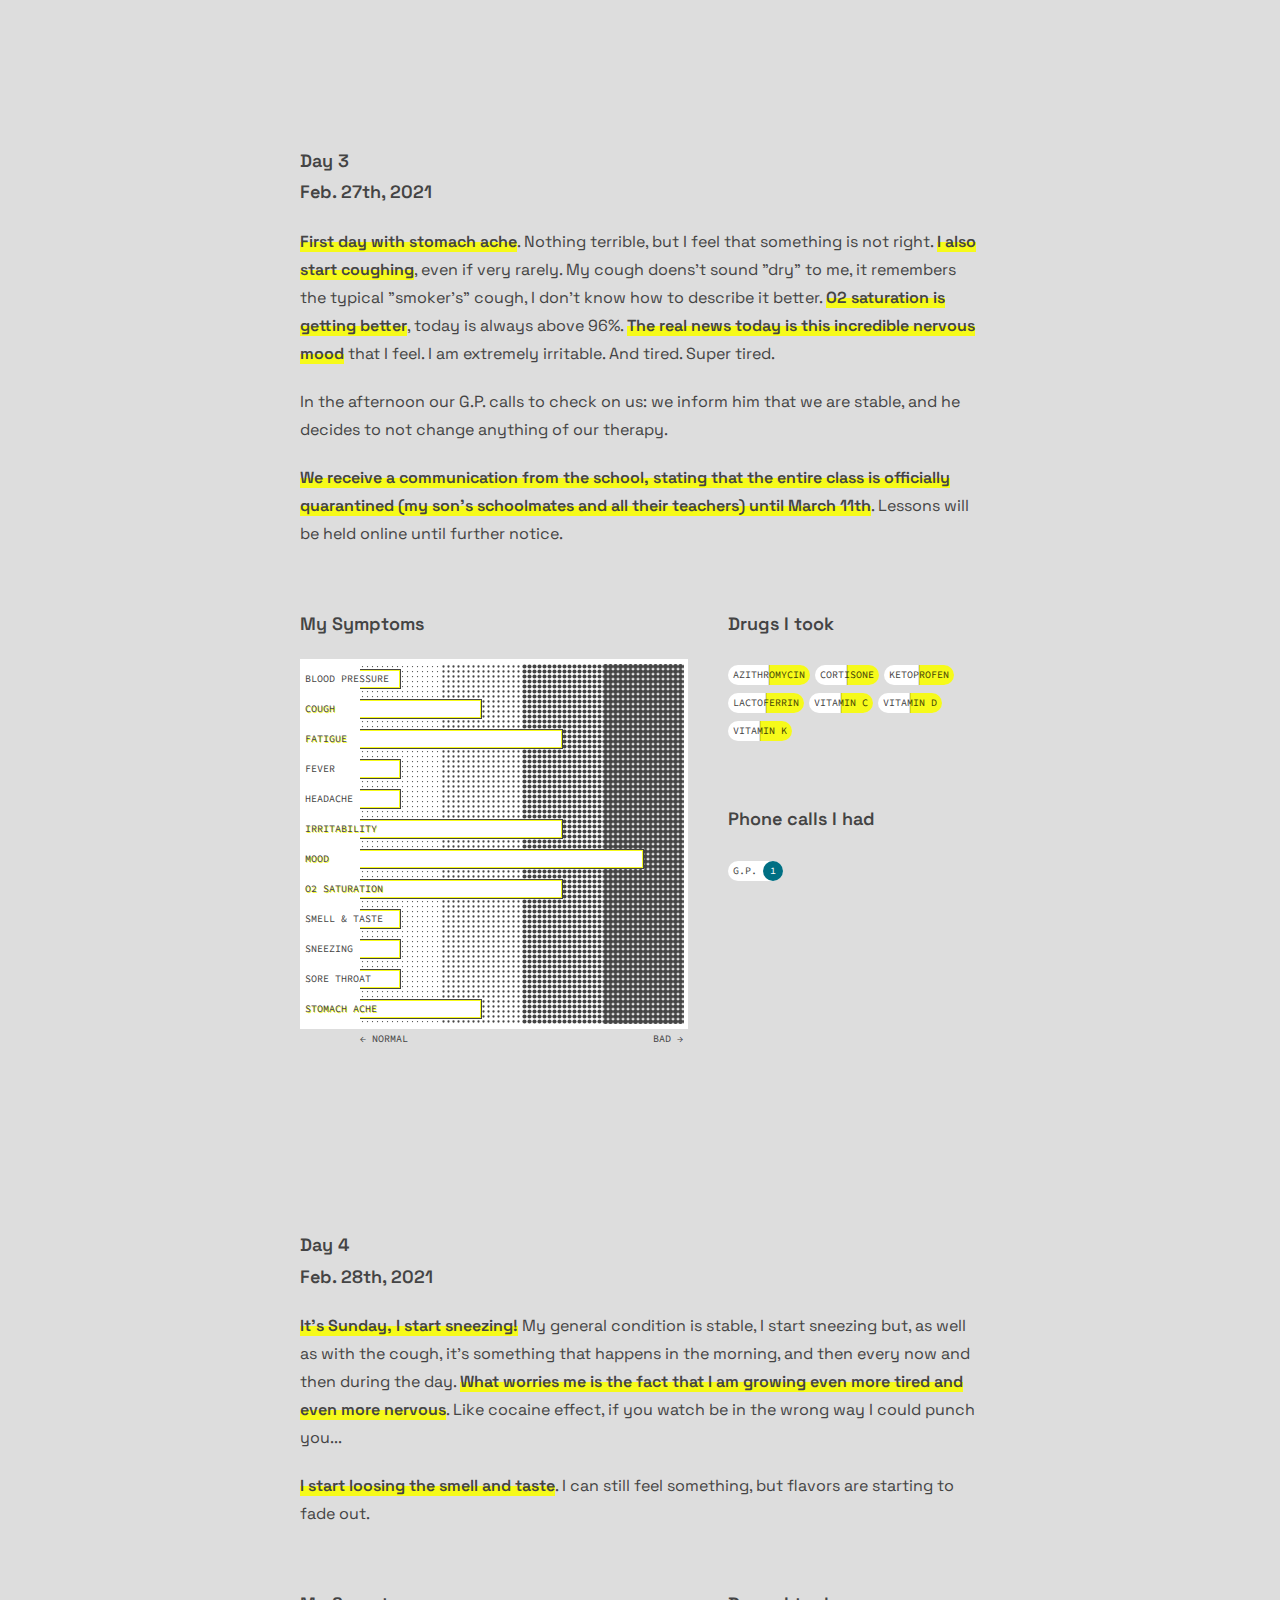
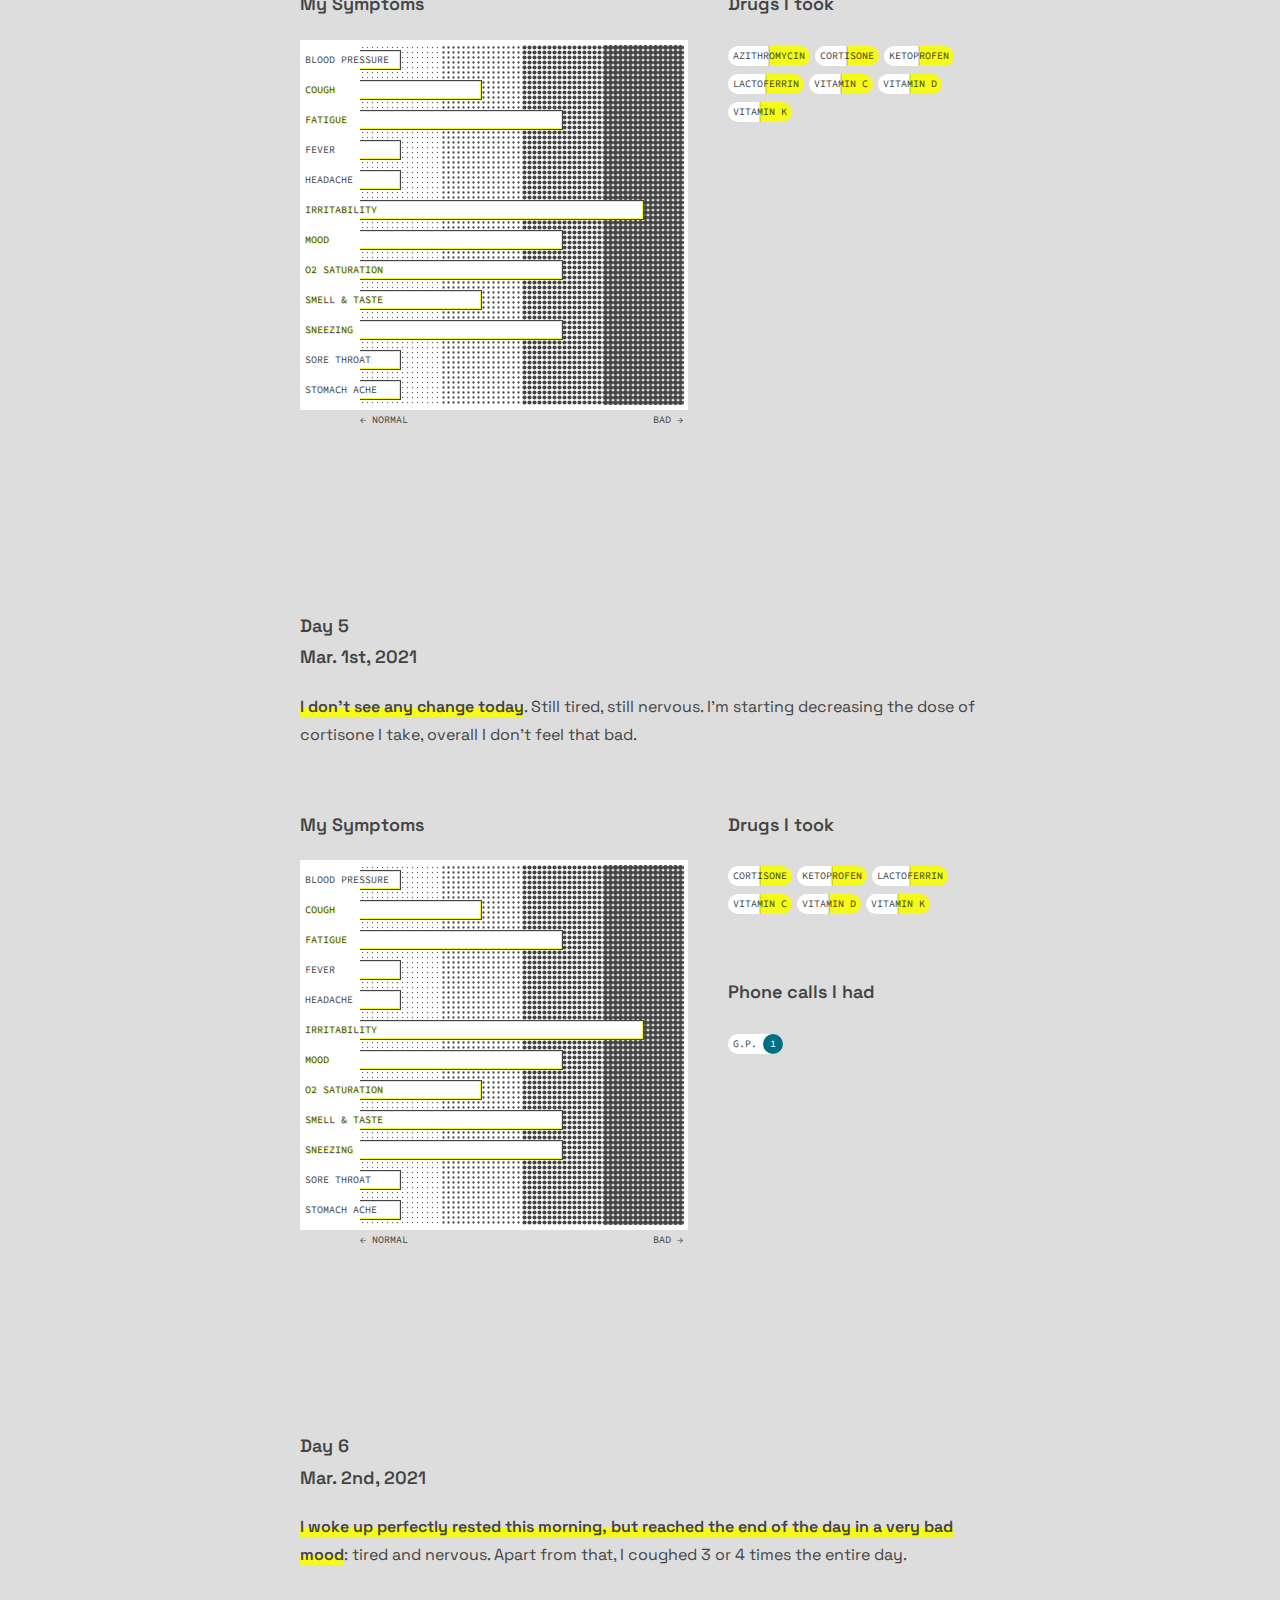
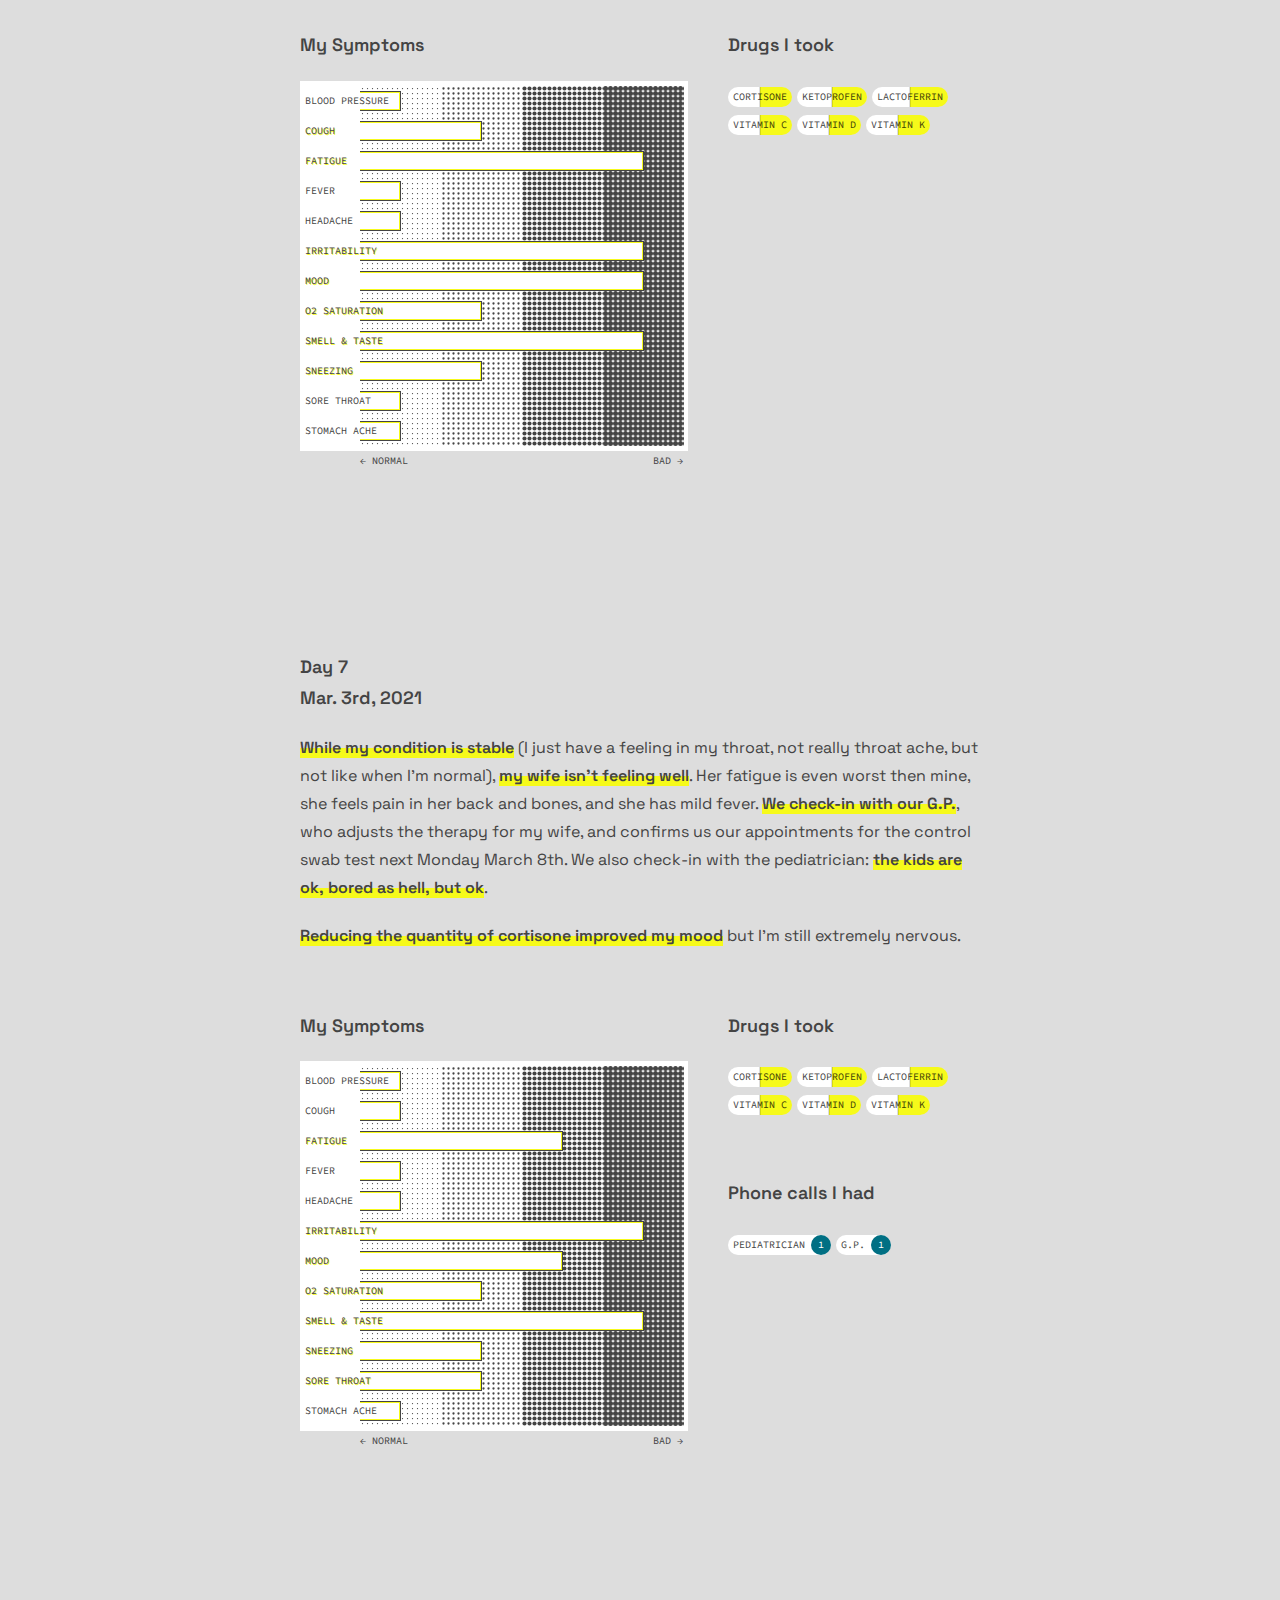
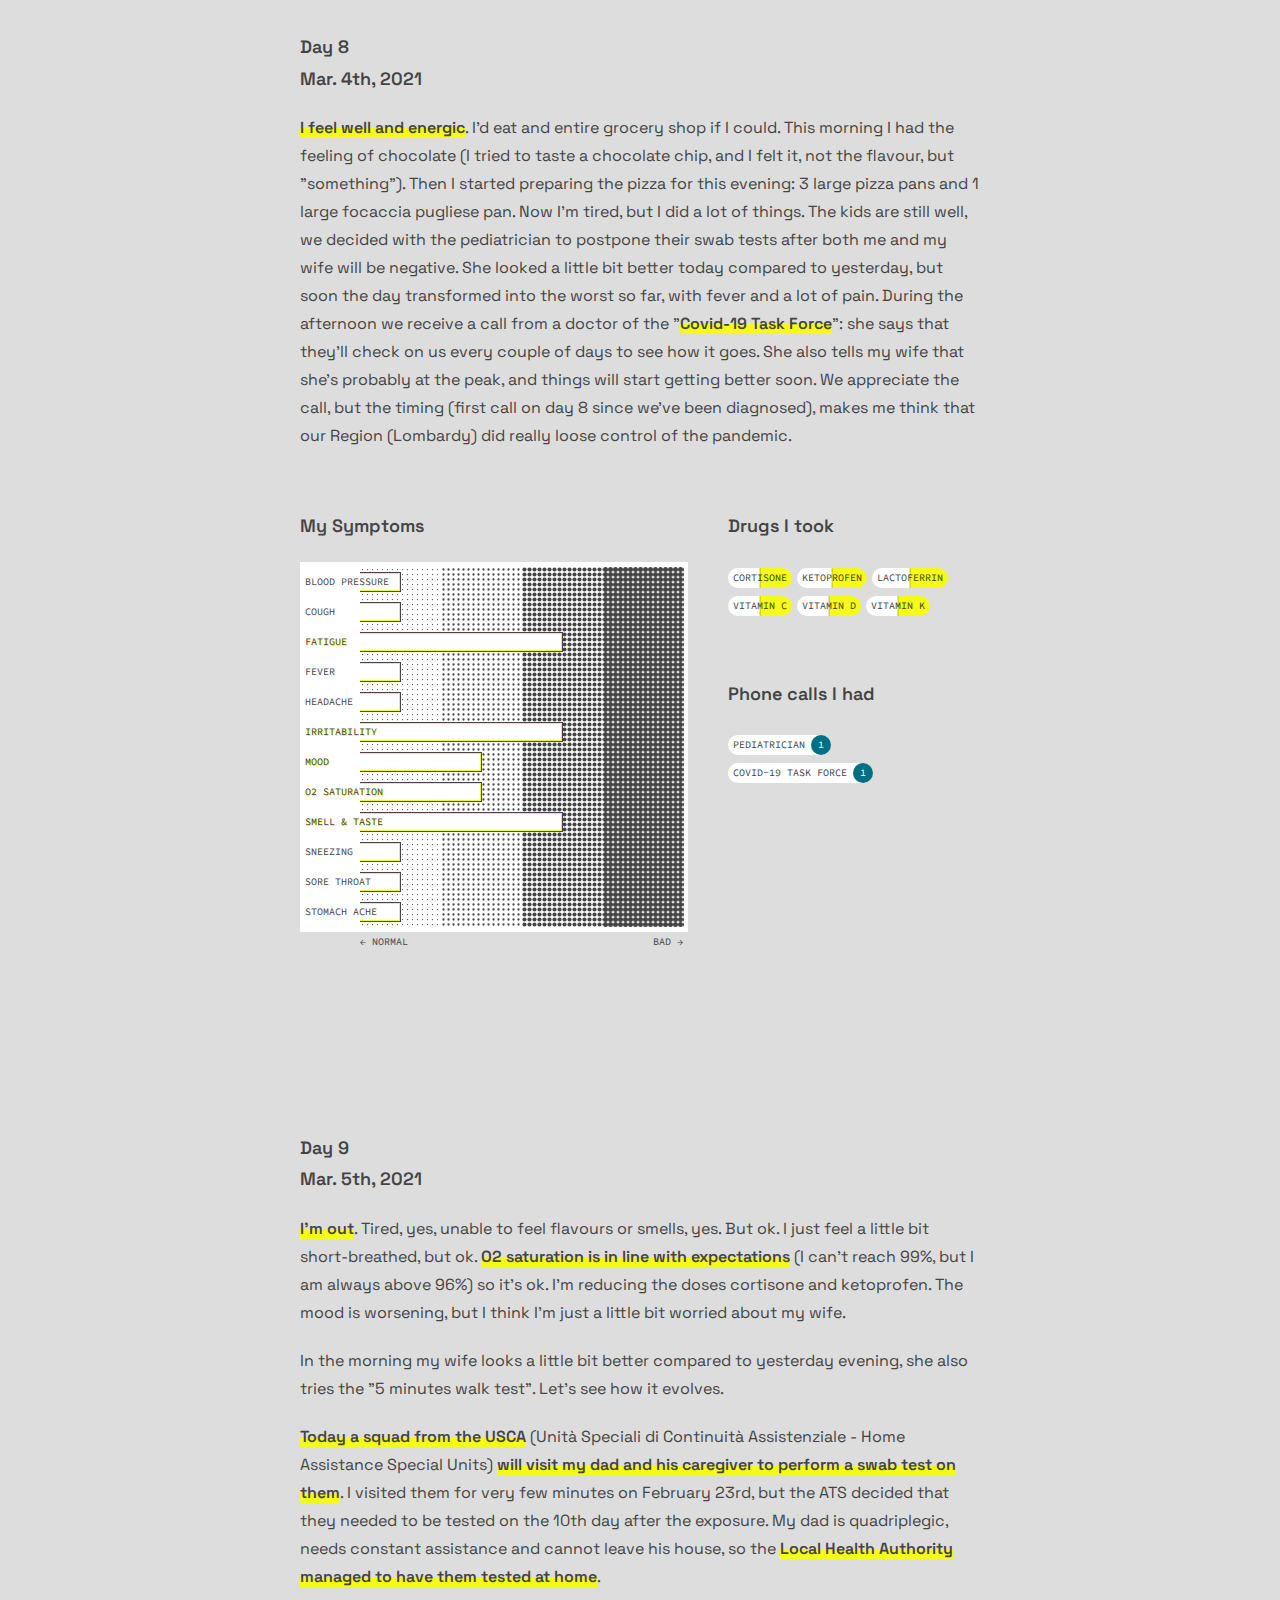
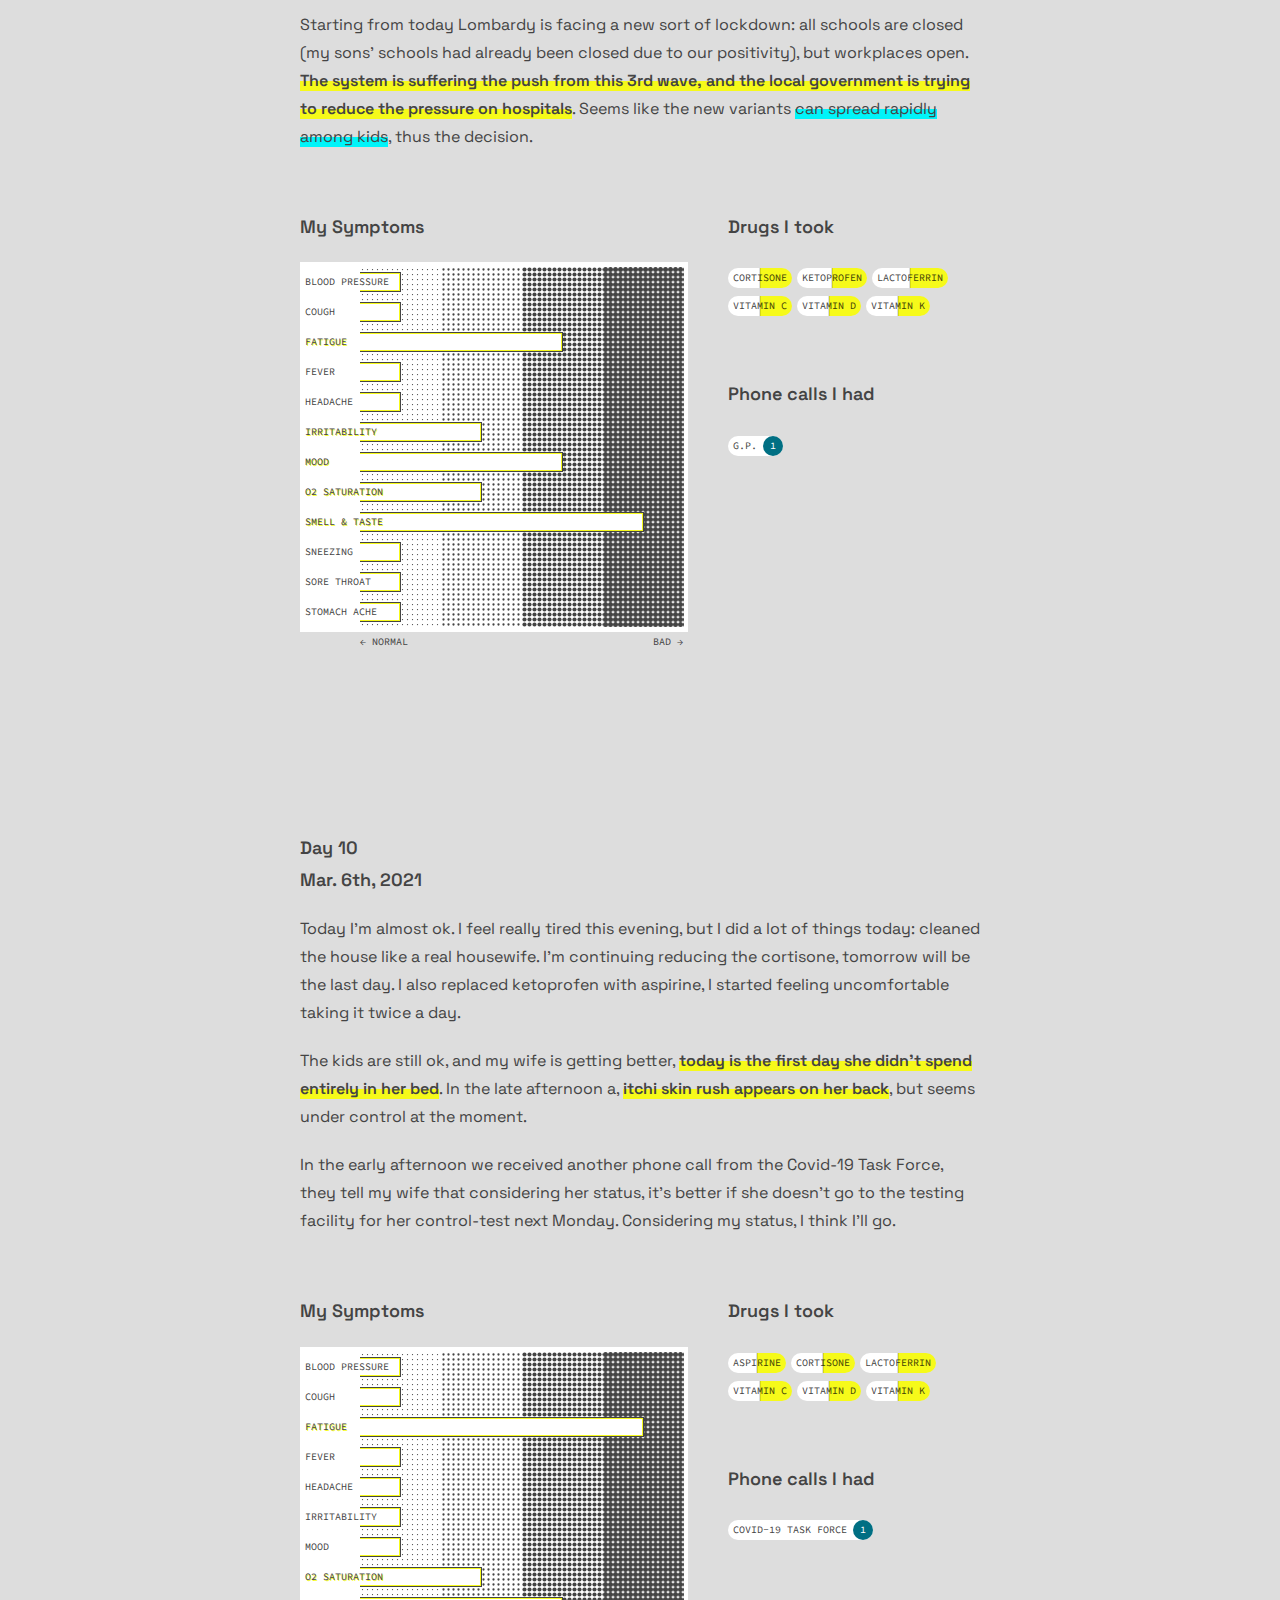
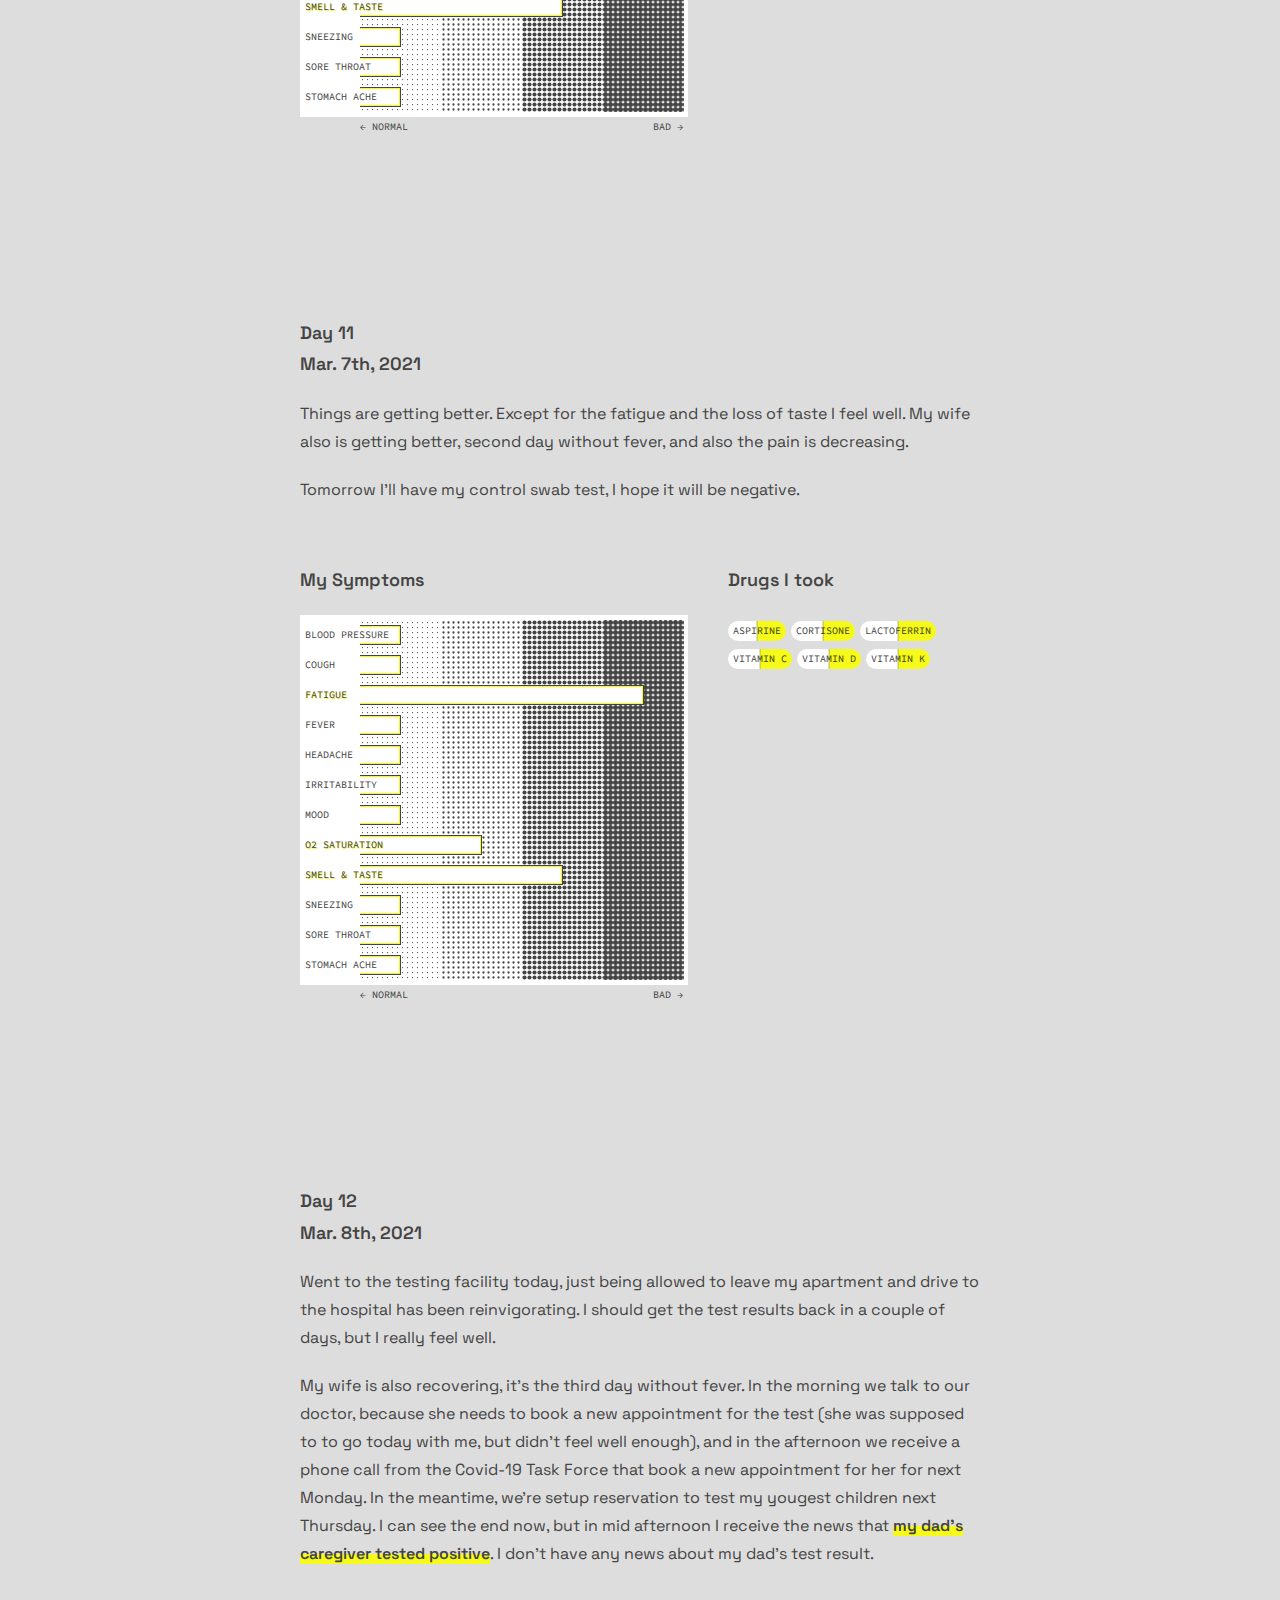
==== commit ebe2f2ec: "New Data" ====
--- a/docs/index.html
+++ b/docs/index.html
@@ -329,6 +329,66 @@
         <div class="timeline-detail" data-id="2021-03-11"></div>
       </div>
 
+
+      <div class="timeline-item">
+        <div class="timeline-date">
+          <h3>Day 16<br />Mar. 12th, 2021</h3>
+        </div>
+        <div class="timeline-event">
+          <p>I am ok, with no symptom, and also the fatigue is starting to get better. My wife, again, woke up during the night with back pain but during the day she's ok. The only thing missing is a negative test for all of us.</p>
+          <p></p>
+        </div>
+        <div class="timeline-detail" data-id="2021-03-12"></div>
+      </div>
+
+
+      <div class="timeline-item">
+        <div class="timeline-date">
+          <h3>Day 17<br />Mar. 13th, 2021</h3>
+        </div>
+        <div class="timeline-event">
+          <p>I am ok, with no symptom, and also the fatigue is starting to get better. My wife, again, woke up during the night with back pain but during the day she's ok. The only thing missing is a negative test for all of us.</p>
+          <p></p>
+        </div>
+        <div class="timeline-detail" data-id="2021-03-13"></div>
+      </div>
+
+
+      <div class="timeline-item">
+        <div class="timeline-date">
+          <h3>Day 18<br />Mar. 14th, 2021</h3>
+        </div>
+        <div class="timeline-event">
+          <p>I am ok, with no symptom, and also the fatigue is starting to get better. My wife, again, woke up during the night with back pain but during the day she's ok. The only thing missing is a negative test for all of us.</p>
+          <p></p>
+        </div>
+        <div class="timeline-detail" data-id="2021-03-14"></div>
+      </div>
+
+
+      <div class="timeline-item">
+        <div class="timeline-date">
+          <h3>Day 19<br />Mar. 15th, 2021</h3>
+        </div>
+        <div class="timeline-event">
+          <p>I am ok, with no symptom, and also the fatigue is starting to get better. My wife, again, woke up during the night with back pain but during the day she's ok. The only thing missing is a negative test for all of us.</p>
+          <p></p>
+        </div>
+        <div class="timeline-detail" data-id="2021-03-15"></div>
+      </div>
+
+
+      <div class="timeline-item">
+        <div class="timeline-date">
+          <h3>Day 20<br />Mar. 16th, 2021</h3>
+        </div>
+        <div class="timeline-event">
+          <p>I am ok, with no symptom, and also the fatigue is starting to get better. My wife, again, woke up during the night with back pain but during the day she's ok. The only thing missing is a negative test for all of us.</p>
+          <p></p>
+        </div>
+        <div class="timeline-detail" data-id="2021-03-16"></div>
+      </div>
+
     </section>
 
     <section class="notes">
